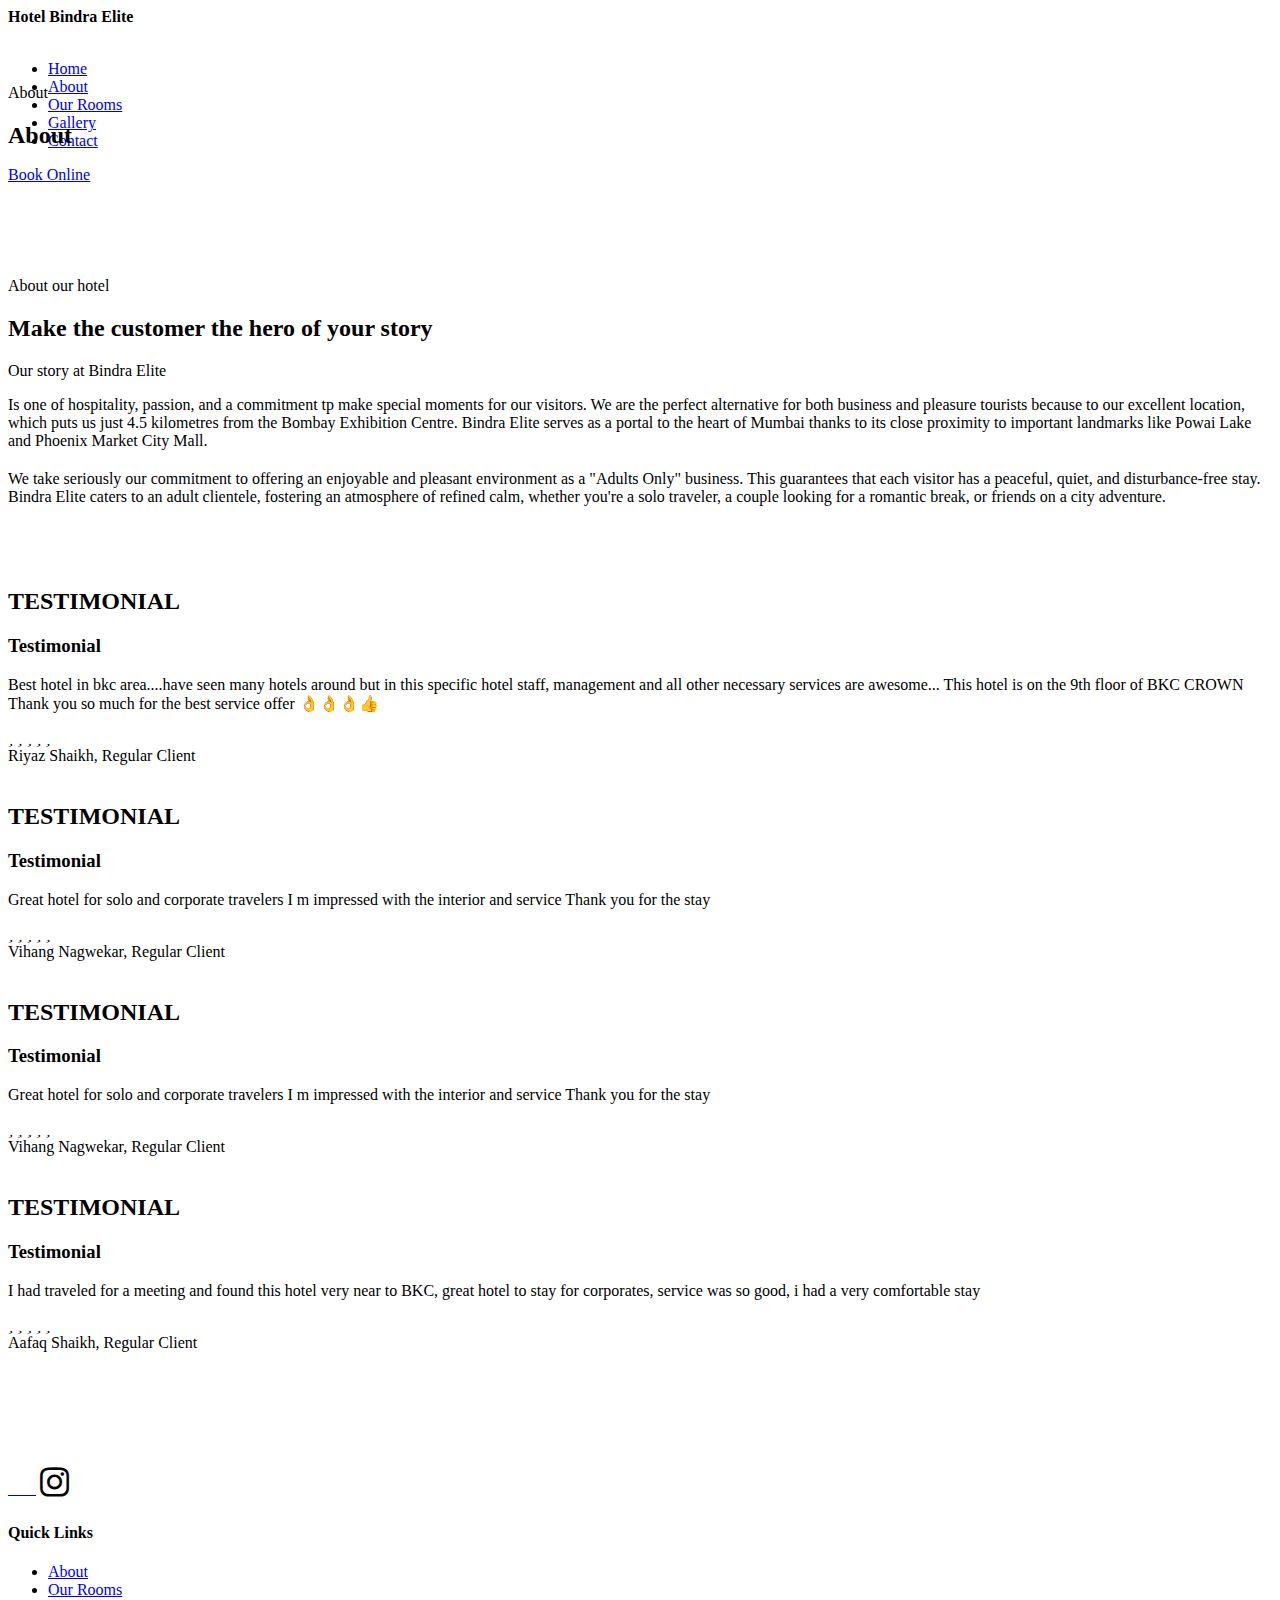
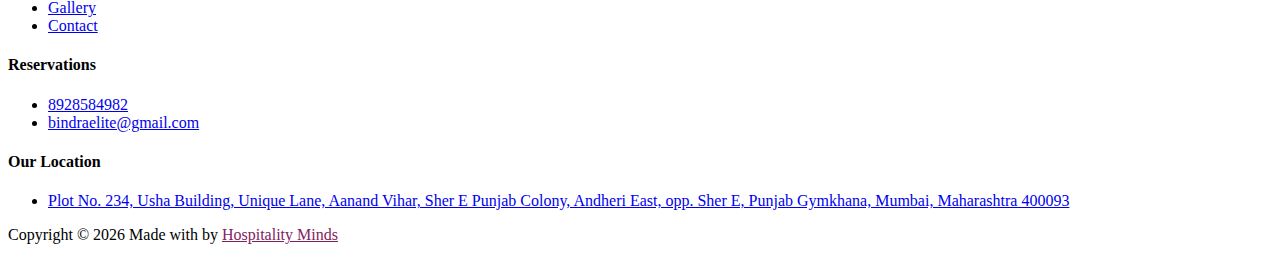
==== about.html @ f09f5f51 "Add files via upload" ====
﻿<!doctype html>
<html class="no-js" lang="zxx">
<head>
<meta charset="utf-8">
<meta http-equiv="x-ua-compatible" content="ie=edge">
<title>About Us|Hotel Bindra Elite</title>
<meta name="title" content="About Us|Hotel Bindra Elite">
<meta name="description" content="Hotel Bindra Elite is just 1.5km away from the visa consulate. It has a spacious and well-furnished room with best-in-class amenities to upscale comfort for your stay. Reserve a stay at Hotel Bindra Elite among the best hotels in bkc to enjoy the best comfort and luxury.">
<meta name="keywords" content="budget hotel in mumbai,hotels in bkc,hotels near bandra kurla complex,hotels near us consulate mumbai,hotels near us embassy,hotels near bkc us consulate,hotel near bkc,hotel in bandra east,hotels near bkc mumbai,bandra mumbai hotels,hotels near bandra,mumbai hotels to stay,Hotel Bindra Elite,bkc crown,hotels near bandra east,hotel in bkc,best hotel in bkc,hotel in bkc mumbai,hotel near bkc mumbai,hotel near bkc bandra,budget hotel in bandra kurla complex">
<meta name="viewport" content="width=device-width, initial-scale=1">
<link rel="manifest" href="site.webmanifest">
<link rel="canonical" href="http://HotelBindraElite.com/">
<!--<link rel="shortcut icon" type="image/x-icon" href="assets/img/favicon.ico">-->

<link rel="apple-touch-icon" sizes="180x180" href="/favicon_package_v0.16 (2)/apple-touch-icon.png">
<link rel="icon" type="image/png" sizes="32x32" href="/favicon_package_v0.16 (2)/favicon-32x32.png">
<link rel="icon" type="image/png" sizes="16x16" href="/favicon_package_v0.16 (2)/favicon-16x16.png">
<link rel="manifest" href="/site.webmanifest">
<link rel="mask-icon" href="/safari-pinned-tab.svg" color="#5bbad5">
<meta name="msapplication-TileColor" content="#da532c">
<meta name="theme-color" content="#ffffff">


<link rel="stylesheet" href="assets/css/theme2.css">
<link rel="stylesheet" href="assets/css/style.css">
</head>
<body>

<div id="preloader-active">
<div class="preloader d-flex align-items-center justify-content-center">
<div class="preloader-inner position-relative">
<div class="preloader-circle"></div>
<div class="preloader-img pere-text">
<strong>Hotel Bindra Elite
</strong></div>
</div>
</div>
</div>

<header>

  <div class="header-area header-sticky">
    <div class="main-header ">
    <div class="container">
    <div class="row align-items-center">
    
    <div class="col-xl-2 col-lg-2">
    <div class="logo">
      <a href="index.html"><img src="image/Logo.jpg" alt="" style="width: 100px;"></a>
    </div>
    </div>
    <div class="col-xl-8 col-lg-8">
    
    <div class="main-menu f-right d-none d-lg-block">
    <nav>
    <ul id="navigation">
    <li><a href="index.html">Home</a></li>
    <li><a href="about.html">About</a></li>
    <!-- <li><a href="services.html">Service</a></li> -->
    <!-- <li><a href="blog.html">Blog</a>
    <ul class="submenu">
    <li><a href="blog.html">Blog</a></li>
    <li><a href="single-blog.html">Blog Details</a></li>
    </ul>
    </li> -->
    <li><a href="rooms.html">Our Rooms</a>
    <!--<ul class="submenu">
    <li><a href="DeluxeDouble.html">Deluxe Double</a></li>
    <li><a href="DeluxeTwin.html">Deluxe Twin</a></li>
    <li><a href="DeluxeQuadruple.html">Deluxe Quadruple</a></li>
    <li><a href="Deluxe-triple.html">Deluxe triple</a></li>
    
    </ul>-->
    </li>
    <li><a href="Gallery.html">Gallery</a></li>
    <li><a href="contact.html">Contact</a></li>
    </ul>
    </nav>
    </div>
    </div>
    <div class="col-xl-2 col-lg-2">
    
    <div class="header-btn">
    <a href="contact.html" class="btn btn1 d-none d-lg-block ">Book Online</a>
    </div>
    </div>
    
    
    <div class="mobile_menu d-block d-lg-none" style="margin-top: -100px; margin-left:auto; padding-right:20px;">

    </div>
   
    </div>
    </div>
    </div>
    </div>
    

</header>
<main>

<div class="slider-area">
<div class="single-slider hero-overly slider-height2 d-flex align-items-center" data-background="image/IMG_1.jpg">
<div class="container">
<div class="row ">
<div class="col-md-11 offset-xl-1 offset-lg-1 offset-md-1">
<div class="hero-caption">
<span>About</span>
<h2>About</h2>
</div>
</div>
</div>
</div>
</div>
</div>


<section class="make-customer-area customar-padding fix " style="padding-top: 90px;">
<div class="container-fluid p-2">
<div class="row">
<div class="col-xl-5 col-lg-6">
<div class="customer-img mb-120">
<img src="image/assets/IMG_172.jpg" class="customar-img1" alt="">
<img src="assets/img/customer/xcustomar2.png.pagespeed.ic.Fkq-QeeApA.png" class="customar-img2" alt="">
<!-- <div class="service-experience heartbeat">
 <h3>25 Years of Service<br>Experience</h3>
</div> -->
</div>
</div>
<div class=" col-xl-4 col-lg-4">
<div class="customer-caption">
<span>About our hotel</span>
<h2>Make the customer the hero of your story</h2>
<div class="caption-details">
  <!-- <a href="#" class="btn more-btn1">Learn More <i class="ti-angle-right"></i> </a> -->
</div>

<p class="pera-dtails">Our story at Bindra Elite </p>
<p>Is one of hospitality, passion, and a commitment tp make special moments for our visitors. We are the perfect alternative for both business and pleasure tourists because to our excellent location, which puts us just 4.5 kilometres from the Bombay Exhibition Centre. Bindra Elite serves as a portal to the heart of Mumbai thanks to its close proximity to important landmarks like Powai Lake and Phoenix Market City Mall. </p>

</div>
</div>
</div>
</div>
</section>
<section class="make-customer-area customar-padding fix " style="padding-bottom: 11px;">
  <div class="container-fluid p-0">
  <div class="row">

  <div class=" col-xl-4 col-lg-4">
  <div class="customer-caption">
  <span></span>
  <h2></h2>
  <div class="caption-details">
    <!-- <a href="#" class="btn more-btn1">Learn More <i class="ti-angle-right"></i> </a> -->
  </div>
  
  <p class="pera-dtails"></p>
  <p>We take seriously our commitment to offering an enjoyable and pleasant environment as a "Adults Only" business. This guarantees that each visitor has a peaceful, quiet, and disturbance-free stay. Bindra Elite caters to an adult clientele, fostering an atmosphere of refined calm, whether you're a solo traveler, a couple looking for a romantic break, or friends on a city adventure. </p>
  
  </div>
  </div>
  <div class="col-xl-5 col-lg-6">
    <div class="customer-img mb-120">
    <img src="image/assets/IMG_17.jpg" class="customar-img1" alt="">
    <img src="assets/img/customer/xcustomar2.png.pagespeed.ic.Fkq-QeeApA.png" class="customar-img2" alt="">
    <!-- <div class="service-experience heartbeat">
     <h3>25 Years of Service<br>Experience</h3>
    </div> -->
    </div>
    </div>
  </div>
  </div>
  </section>


<!-- 
<div class="dining-area d-padding">

  <div class="single-dining-area right-img">
    <div class="container">
    <div class="row justify-content-start">
    <div class="col-lg-8 col-md-8">
    <div class="dining-caption text-right">
    <span>Our Pool</span>
    <h3>Swimming Pool</h3>
    <p>Lorem ipsum dolor sit amet, consectetur adipisicing elit, sed do eiusmod<br> tempor incididunt ut labore et dolore magna aliqua. Ut enim ad minim <br>veniam, quis nostrud.</p>
    <a href="#" class="btn border-btn">Learn More <i class="ti-angle-right"></i></a>
    </div>
    </div>
    </div>
    </div>
    </div>

<div class="single-dining-area left-img">
<div class="container">
<div class="row justify-content-end">
<div class="col-lg-8 col-md-8">
<div class="dining-caption">
<span>Our resturent</span>
<h3>Dining & Drinks</h3>
<p>Lorem ipsum dolor sit amet, consectetur adipisicing elit, sed do eiusmod<br> tempor incididunt ut labore et dolore magna aliqua. Ut enim ad minim <br>veniam, quis nostrud.</p>
<a href="#" class="btn border-btn">Learn More <i class="ti-angle-right"></i> </a>
</div>
</div>
</div>
</div>
</div>


</div> -->


<div class="testimonial-area t-padding" style="    padding-top: 0px;
padding-bottom: 19px;">
<div class="container">
<div class="row justify-content-center">
<div class="col-xl-9 col-lg-9 col-md-9">
<div class="h1-testimonial-active">

<div class="single-testimonial pt-65">

<div class="font-back-tittle mb-105">
<div class="archivment-front">
<img src="" alt=""> <H2>TESTIMONIAL</H2>
</div>
<h3 class="archivment-back">Testimonial</h3>
</div>

<div class="testimonial-caption text-center">
<p>Best hotel in bkc area....have seen many hotels around but in this specific hotel staff, management and all other necessary services are awesome...
  This hotel is on the 9th floor of BKC CROWN
  Thank you so much for the best service offer 👌👌👌👍
</p>

<div class="testimonial-ratting">
<i class="fas fa-star"></i>
<i class="fas fa-star"></i>
<i class="fas fa-star"></i>
<i class="fas fa-star"></i>
<i class="fas fa-star"></i>
</div>
<div class="rattiong-caption">
<span>Riyaz Shaikh, <span>Regular Client</span> </span>
</div>
</div>
</div>
<div class="single-testimonial pt-65">

<div class="font-back-tittle mb-105">
<div class="archivment-front">
<img src="" alt=""> <H2>TESTIMONIAL</H2>
</div>
<h3 class="archivment-back">Testimonial</h3>
</div>

<div class="testimonial-caption text-center">
<p>Great hotel for solo and corporate travelers I m impressed with the interior and service
  Thank you for the stay
  
</p>

<div class="testimonial-ratting">
<i class="fas fa-star"></i>
<i class="fas fa-star"></i>
<i class="fas fa-star"></i>
<i class="fas fa-star"></i>
<i class="fas fa-star"></i>
</div>
<div class="rattiong-caption">
<span> Vihang Nagwekar, <span>Regular Client</span> </span>
</div>
</div>
</div>
<div class="single-testimonial pt-65">

<div class="font-back-tittle mb-105">
<div class="archivment-front">
<img src="" alt=""> <H2>TESTIMONIAL</H2>
</div>
<h3 class="archivment-back">Testimonial</h3>
</div>

<div class="testimonial-caption text-center">
<p>Great hotel for solo and corporate travelers I m impressed with the interior and service
  Thank you for the stay
  
</p>

<div class="testimonial-ratting">
<i class="fas fa-star"></i>
<i class="fas fa-star"></i>
<i class="fas fa-star"></i>
<i class="fas fa-star"></i>
<i class="fas fa-star"></i>
</div>
<div class="rattiong-caption">
<span>Vihang Nagwekar, <span>Regular Client</span> </span>
</div>
</div>
</div>

<div class="single-testimonial  pt-65">

<div class="font-back-tittle mb-105">
<div class="archivment-front">
<img src="" alt=""><H2>TESTIMONIAL</H2>
</div>
<h3 class="archivment-back">Testimonial</h3>
</div>

<div class="testimonial-caption text-center">
<p>I had traveled for a meeting and found this hotel very near to BKC, great hotel to stay for corporates, service was so good, i had a very comfortable stay
  
</p>

<div class="testimonial-ratting">
<i class="fas fa-star"></i>
<i class="fas fa-star"></i>
<i class="fas fa-star"></i>
<i class="fas fa-star"></i>
<i class="fas fa-star"></i>
</div>
<div class="rattiong-caption">
<span> Aafaq Shaikh, <span>Regular Client</span> </span>
</div>
</div>
</div>
</div>
</div>
</div>
</div>
</div>
</main>
<div class="gallery-area g-padding fix">
  <div class="container-fluid p-0">
  <div class="row">
  <div class="col-md-12">
    <div class="gallery-active owl-carousel">
      <div class="gallery-img">
      <a href="#"><img src="image/assets/img1.jpg" alt=""></a>
      </div>
      <div class="gallery-img">
      <a href="#"><img src="image/assets/img4.jpg" alt=""></a>
      </div>
      <div class="gallery-img">
      <a href="#"><img src="image/assets/IMG_1696.jpg" alt=""></a>
      </div>
      <div class="gallery-img">
      <a href="#"><img src="image/assets/IMG_1702.jpg" alt=""></a>
      </div>
      </div>
  </div>
  </div>
  </div>
  </div>
  <footer>

    <div class="footer-area black-bg footer-padding">
      <div class="container">
        <div class="row d-flex justify-content-between">
          <div class="col-xl-3 col-lg-3 col-md-4 col-sm-6">
            <div class="single-footer-caption mb-30">
  
              <div class="footer-logo">
                <a href="index.html"><img src="image/Logo.jpg" style="width:120px" alt=""></a>
              </div>
              <div class="footer-social footer-social2">
                <a href="https://www.facebook.com/Hotel-BKC-Crown-105330555595070/?ref=pages_you_manage"><i
                    class="fab fa-facebook-f" style="font-size: 36px;"></i></a>
                <!-- <a href=""><i class="fab fa-twitter"></i></a> -->
                <!-- 
                  
                 -->
                <link rel="stylesheet" href="//maxcdn.bootstrapcdn.com/font-awesome/4.3.0/css/font-awesome.min.css" >
                <a href="https://www.instagram.com/hotelbkccrown/">
                <span class="instagram" style="color: rgb(8, 3, 3);font-size: 34px;" >
                  <span class="fa fa-instagram"></span></span></a>
                
                <!-- <a href="https://www.instagram.com/hotel_rs" target="_blank"><i class="fab fa-instagram"></i> </a> -->
  
                <!-- <a href="#"><i class="fab fa-behance"></i></a> -->
              </div>
             
            </div>
          </div>
          <div class="col-xl-3 col-lg-3 col-md-3 col-sm-5">
            <div class="single-footer-caption mb-30">
              <div class="footer-tittle">
                <h4>Quick Links</h4>
                <ul>
                  <li><a href="about.html">About </a></li>
                  <li><a href="rooms.html">Our Rooms</a></li>
                  <li><a href="Gallery.html">Gallery</a></li>
                  <li><a href="contact.html">Contact</a></li>
                </ul>
              </div>
            </div>
          </div>
          <div class="col-xl-3 col-lg-3 col-md-3 col-sm-3">
            <div class="single-footer-caption mb-30">
              <div class="footer-tittle">
                <h4>Reservations</h4>
                <ul>
                  <li><a href="tel:+91 8928584982"> 8928584982</a></li>
                  <!-- <li><a href="#">Skype: Marianabooking</a></li> -->
                  <li><a href="mailto:bindraelite@gmail.com"><span class="__cf_email__"
                        data-cfemail="3547504650474354415c5a5b46755d5a415059475c4350471b565a58">bindraelite@gmail.com</span></a>
                  </li>
                </ul>
              </div>
            </div>
          </div>
          <div class="col-xl-3 col-lg-3 col-md-4  col-sm-5">
            <div class="single-footer-caption mb-30">
              <div class="footer-tittle">
                <h4>Our Location</h4>
                <ul>
                  <li><a href="https://maps.app.goo.gl/k3DSK8wAYxHquNsM8">Plot No. 234, Usha Building, Unique Lane, Aanand Vihar, Sher E Punjab Colony, Andheri East, opp. Sher E, Punjab Gymkhana, Mumbai, Maharashtra 400093</a></li>
                  <!-- <li><a href="#">Suite 721 New York NY 10016</a></li> -->
                </ul>
              </div>
            </div>
          </div>
        </div>
        <div>
          <div>
            <div class="footer-pera">
              <p>
                Copyright &copy;
                <script>document.write(new Date().getFullYear());</script> Made
                with <i class="ti-heart" aria-hidden="true"></i> by <a href="https://hospitalityminds.com/"
                  target="_blank" style="color: #832161;">Hospitality Minds</a>
              </p>
            </div>
          </div>
        </div>
      </div>
    </div>
    
  </footer>

<script data-cfasync="false" src="../../cdn-cgi/scripts/5c5dd728/cloudflare-static/email-decode.min.js"></script><script src="assets/js/vendor/modernizr-3.5.0.min.js"></script>

<script src="assets/js/vendor/jquery-1.12.4.min.js"></script>
<script src="assets/js/popper.min.js%20bootstrap.min.js%20jquery.slicknav.min.js.pagespeed.jc.grD9OiCQcS.js"></script><script>eval(mod_pagespeed_QTIlIxDN4o);</script>
<script>eval(mod_pagespeed_iXnXDEAqan);</script>

<script>eval(mod_pagespeed_7whRwN8Ih2);</script>

<script src="assets/js/owl.carousel.min.js%20slick.min.js.pagespeed.jc.ENyPmj9XhF.js"></script><script>eval(mod_pagespeed_gBemRL49og);</script>
<script>eval(mod_pagespeed__O5h6OyshL);</script>

<script src="assets/js/gijgo.min.js"></script>

<script src="assets/js/wow.min.js%20animated.headline.js%20jquery.magnific-popup.js%20jquery.scrollUp.min.js%20jquery.nice-select.min.js%20jquery.sticky.js%20contact.js.pagespeed.jc.MERCckdJ4v.js"></script><script>eval(mod_pagespeed_UFTUmCGtOu);</script>
<script>eval(mod_pagespeed_h_pdKrTTeE);</script>
<script>eval(mod_pagespeed_EbTBe64h6p);</script>

<script>eval(mod_pagespeed_EPDeJPXkun);</script>
<script>eval(mod_pagespeed_$kRwUEK21w);</script>
<script>eval(mod_pagespeed_r8nepCXJzp);</script>

<script>eval(mod_pagespeed_P6GKuKYIVL);</script>
<script src="assets/js/jquery.form.js%20jquery.validate.min.js%20mail-script.js%20jquery.ajaxchimp.min.js%20plugins.js%20main.js.pagespeed.jc.Xebt6vips8.js"></script><script>eval(mod_pagespeed_KtSaCxrCeD);</script>
<script>eval(mod_pagespeed_OsZzQ5zT4d);</script>
<script>eval(mod_pagespeed_D6RUyvSgzS);</script>
<script>eval(mod_pagespeed_lSFivGvfne);</script>

<script>eval(mod_pagespeed_KftslKSQKa);</script>
<script>eval(mod_pagespeed_CG2AfZKSnf);</script>

</body>
</html>
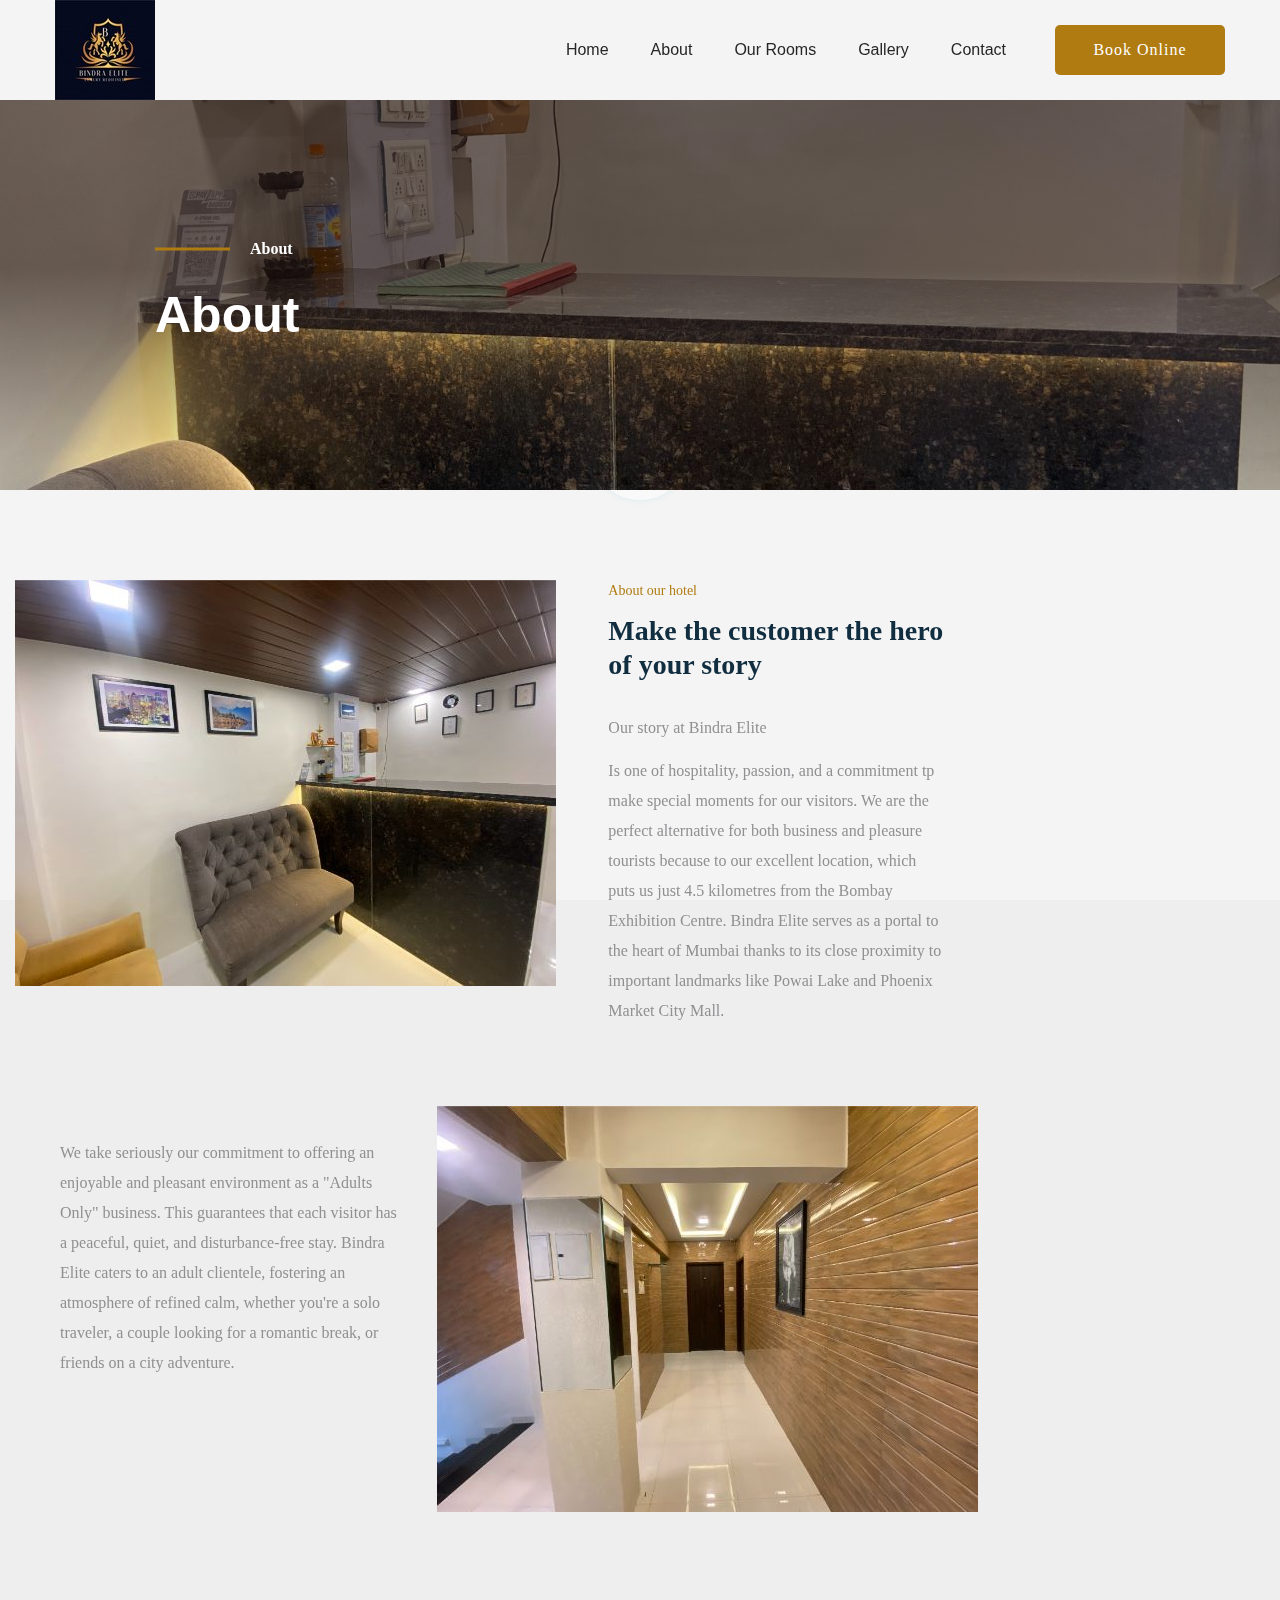
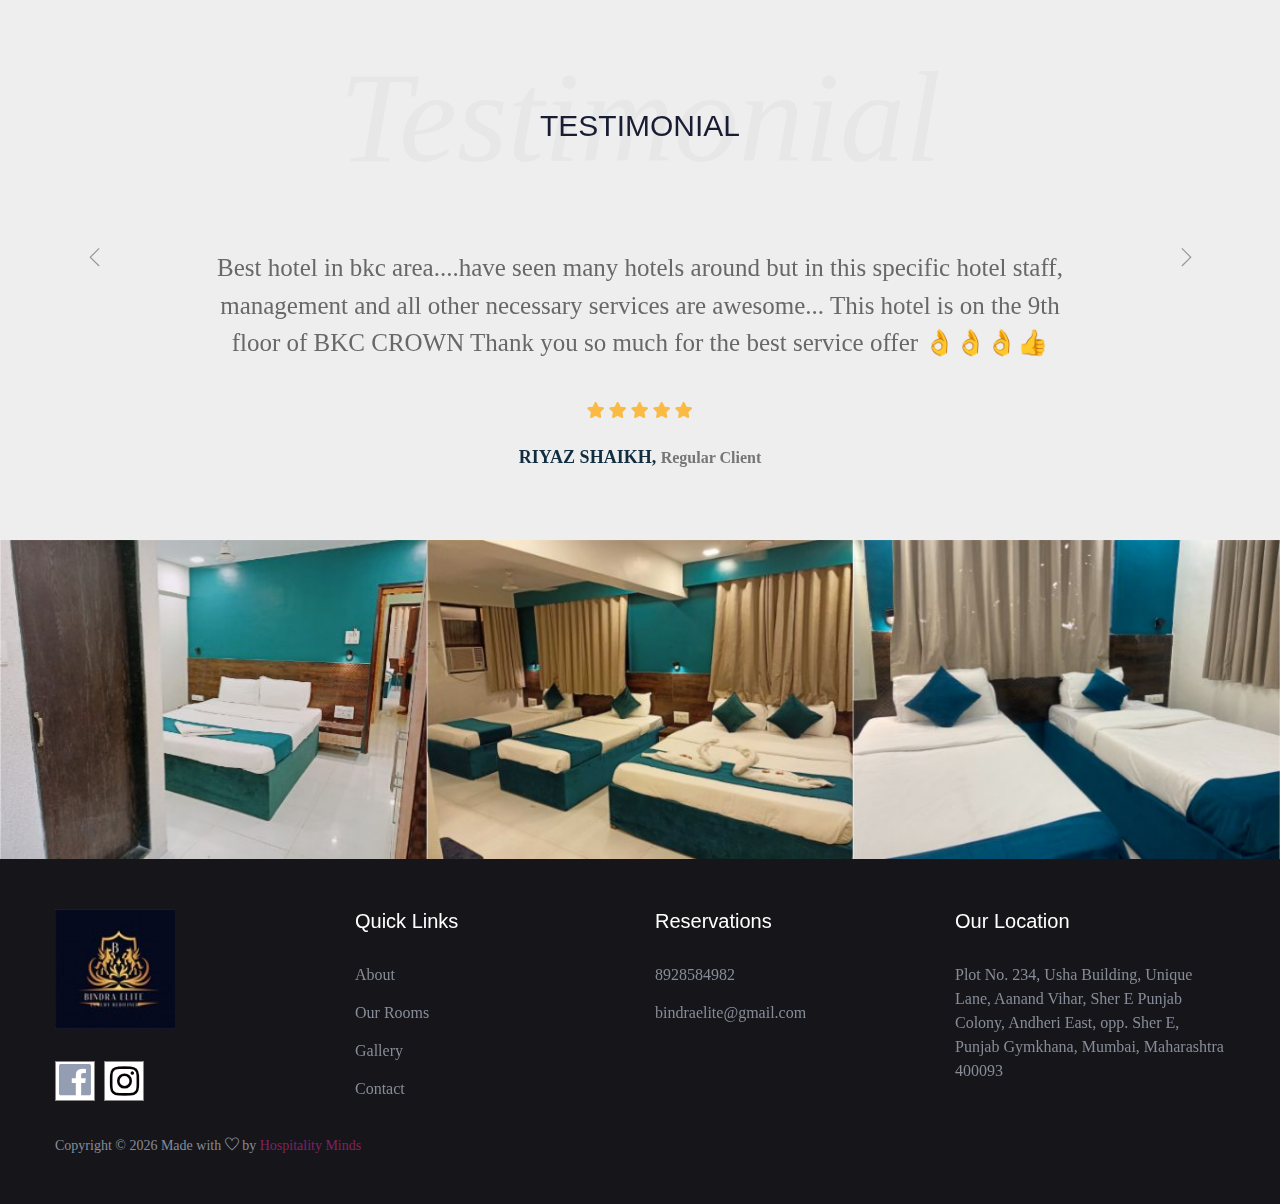
==== commit 062601fd: "Add files via upload" ====
--- a/about.html
+++ b/about.html
@@ -366,14 +366,14 @@
                 <a href="index.html"><img src="image/Logo.jpg" style="width:120px" alt=""></a>
               </div>
               <div class="footer-social footer-social2">
-                <a href="https://www.facebook.com/Hotel-BKC-Crown-105330555595070/?ref=pages_you_manage"><i
+                <a href=""><i
                     class="fab fa-facebook-f" style="font-size: 36px;"></i></a>
                 <!-- <a href=""><i class="fab fa-twitter"></i></a> -->
                 <!-- 
                   
                  -->
                 <link rel="stylesheet" href="//maxcdn.bootstrapcdn.com/font-awesome/4.3.0/css/font-awesome.min.css" >
-                <a href="https://www.instagram.com/hotelbkccrown/">
+                <a href="">
                 <span class="instagram" style="color: rgb(8, 3, 3);font-size: 34px;" >
                   <span class="fa fa-instagram"></span></span></a>
                 
@@ -439,7 +439,7 @@
     </div>
     
   </footer>
-
+  
 <script data-cfasync="false" src="../../cdn-cgi/scripts/5c5dd728/cloudflare-static/email-decode.min.js"></script><script src="assets/js/vendor/modernizr-3.5.0.min.js"></script>
 
 <script src="assets/js/vendor/jquery-1.12.4.min.js"></script>
--- a/assets/css/theme2.css
+++ b/assets/css/theme2.css
@@ -0,0 +1 @@
+@font-face{font-family:'gijgo-material';src:url(../fonts/gijgo-material.eot);src:url(../fonts/gijgo-material.eot) format('embedded-opentype') , url(../fonts/gijgo-material.ttf) format('truetype') , url(../fonts/gijgo-material.woff) format('woff') , url(../fonts/gijgo-material.svg) format('svg');font-weight:normal;font-style:normal}@font-face{font-family:Font\ Awesome\ 5\ Brands;font-style:normal;font-weight:400;src:url(../fonts/fa-brands-400.eot);src:url(../fonts/fa-brands-400-1.eot) format("embedded-opentype") , url(../fonts/fa-brands-400.woff2) format("woff2") , url(../fonts/fa-brands-400.woff) format("woff") , url(../fonts/fa-brands-400.ttf) format("truetype") , url(../fonts/fa-brands-400.svg) format("svg")}@font-face{font-family:Font\ Awesome\ 5\ Free;font-style:normal;font-weight:400;src:url(../fonts/fa-regular-400.eot);src:url(../fonts/fa-regular-400-1.eot) format("embedded-opentype") , url(../fonts/fa-regular-400.woff2) format("woff2") , url(../fonts/fa-regular-400.woff) format("woff") , url(../fonts/fa-regular-400.ttf) format("truetype") , url(../fonts/fa-regular-400.svg) format("svg")}@font-face{font-family:Font\ Awesome\ 5\ Free;font-style:normal;font-weight:900;src:url(../fonts/fa-solid-900.eot);src:url(../fonts/fa-solid-900-1.eot) format("embedded-opentype") , url(../fonts/fa-solid-900.woff2) format("woff2") , url(../fonts/fa-solid-900.woff) format("woff") , url(../fonts/fa-solid-900.ttf) format("truetype") , url(../fonts/fa-solid-900.svg) format("svg")}@font-face{font-family:'themify';src:url(../fonts/themify.eot);src:url(../fonts/themify-1.eot) format('embedded-opentype') , url(../fonts/themify.woff) format('woff') , url(../fonts/themify.ttf) format('truetype') , url(../fonts/themify.svg) format('svg');font-weight:normal;font-style:normal}@font-face{font-family:'themify';src:url(../fonts/themify.eot);src:url(../fonts/themify-1.eot) format('embedded-opentype') , url(../fonts/themify.woff) format('woff') , url(../fonts/themify.ttf) format('truetype') , url(../fonts/themify.svg) format('svg');font-weight:normal;font-style:normal}:root{--blue:#007bff;--indigo:#6610f2;--purple:#6f42c1;--pink:#e83e8c;--red:#dc3545;--orange:#fd7e14;--yellow:#b07c11;--green:#28a745;--teal:#20c997;--cyan:#17a2b8;--white:#fff;--gray:#6c757d;--gray-dark:#343a40;--primary:#007bff;--secondary:#6c757d;--success:#28a745;--info:#17a2b8;--warning:#b07c11;--danger:#dc3545;--light:#f8f9fa;--dark:#343a40;--breakpoint-xs:0;--breakpoint-sm:576px;--breakpoint-md:768px;--breakpoint-lg:992px;--breakpoint-xl:1200px;--font-family-sans-serif:-apple-system , BlinkMacSystemFont , "Segoe UI" , Roboto , "Helvetica Neue" , Arial , sans-serif , "Apple Color Emoji" , "Segoe UI Emoji" , "Segoe UI Symbol" , "Noto Color Emoji";--font-family-monospace:SFMono-Regular , Menlo , Monaco , Consolas , "Liberation Mono" , "Courier New" , monospace}*,::after,::before{box-sizing:border-box}html{font-family:sans-serif;line-height:1.15;-webkit-text-size-adjust:100%;-ms-text-size-adjust:100%;-ms-overflow-style:scrollbar;-webkit-tap-highlight-color:transparent}@-ms-viewport{width:device-width}article,aside,figcaption,figure,footer,header,main,nav,section{display:block}body{margin:0;font-family:-apple-system,BlinkMacSystemFont,"Segoe UI",Roboto,"Helvetica Neue",Arial,sans-serif,"Apple Color Emoji","Segoe UI Emoji","Segoe UI Symbol","Noto Color Emoji";font-size:1rem;font-weight:400;line-height:1.5;color:#212529;text-align:left;background-color:#fff}[tabindex="-1"]:focus{outline:0!important}h1,h2,h3,h4,h5,h6{margin-top:0;margin-bottom:.5rem}p{margin-top:0;margin-bottom:1rem}address{margin-bottom:1rem;font-style:normal;line-height:inherit}ol,ul{margin-top:0;margin-bottom:1rem}ol ol,ol ul,ul ol,ul ul{margin-bottom:0}dt{font-weight:700}dd{margin-bottom:.5rem;margin-left:0}blockquote{margin:0 0 1rem}b,strong{font-weight:bolder}small{font-size:80%}sub,sup{position:relative;font-size:75%;line-height:0;vertical-align:baseline}sub{bottom:-.25em}sup{top:-.5em}a{color:#007bff;text-decoration:none;background-color:transparent;-webkit-text-decoration-skip:objects}a:hover{color:#0056b3;text-decoration:underline}a:not([href]):not([tabindex]){color:inherit;text-decoration:none}a:not([href]):not([tabindex]):focus,a:not([href]):not([tabindex]):hover{color:inherit;text-decoration:none}a:not([href]):not([tabindex]):focus{outline:0}pre{font-family:SFMono-Regular,Menlo,Monaco,Consolas,"Liberation Mono","Courier New",monospace;font-size:1em}pre{margin-top:0;margin-bottom:1rem;overflow:auto;-ms-overflow-style:scrollbar}figure{margin:0 0 1rem}img{vertical-align:middle;border-style:none}svg{overflow:hidden;vertical-align:middle}table{border-collapse:collapse}caption{padding-top:.75rem;padding-bottom:.75rem;color:#6c757d;text-align:left;caption-side:bottom}th{text-align:inherit}label{display:inline-block;margin-bottom:.5rem}button{border-radius:0}button:focus{outline:1px dotted;outline:5px auto -webkit-focus-ring-color}button,input,select,textarea{margin:0;font-family:inherit;font-size:inherit;line-height:inherit}button,input{overflow:visible}button,select{text-transform:none}[type="reset"],[type="submit"],button,html [type="button"]{-webkit-appearance:button}[type="button"]::-moz-focus-inner,[type="reset"]::-moz-focus-inner,[type="submit"]::-moz-focus-inner,button::-moz-focus-inner{padding:0;border-style:none}input[type="checkbox"],input[type="radio"]{box-sizing:border-box;padding:0}input[type="date"],input[type="datetime-local"],input[type="month"],input[type="time"]{-webkit-appearance:listbox}textarea{overflow:auto;resize:vertical}fieldset{min-width:0;padding:0;margin:0;border:0}progress{vertical-align:baseline}[type="number"]::-webkit-inner-spin-button,[type="number"]::-webkit-outer-spin-button{height:auto}[type="search"]{outline-offset:-2px;-webkit-appearance:none}[type="search"]::-webkit-search-cancel-button,[type="search"]::-webkit-search-decoration{-webkit-appearance:none}output{display:inline-block}template{display:none}[hidden]{display:none!important}.h1,.h2,.h3,.h4,.h5,.h6,h1,h2,h3,h4,h5,h6{margin-bottom:.5rem;font-family:inherit;font-weight:500;line-height:1.2;color:inherit}.h1,h1{font-size:2.5rem}.h2,h2{font-size:2rem}.h3,h3{font-size:1.75rem}.h4,h4{font-size:1.5rem}.h5,h5{font-size:1.25rem}.h6,h6{font-size:1rem}.small,small{font-size:80%;font-weight:400}.blockquote{margin-bottom:1rem;font-size:1.25rem}.img-fluid{max-width:100%;height:auto}.figure{display:inline-block}pre{display:block;font-size:87.5%;color:#212529}.container{width:100%;padding-right:15px;padding-left:15px;margin-right:auto;margin-left:auto}@media (min-width:576px){.container{max-width:540px}}@media (min-width:768px){.container{max-width:720px}}@media (min-width:992px){.container{max-width:960px}}@media (min-width:1200px){.container{max-width:1200px}}.container-fluid{width:100%;padding-right:15px;padding-left:15px;margin-right:auto;margin-left:auto}.row{display:-ms-flexbox;display:flex;-ms-flex-wrap:wrap;flex-wrap:wrap;margin-right:-15px;margin-left:-15px}.col-12,.col-lg-12,.col-lg-2,.col-lg-3,.col-lg-4,.col-lg-6,.col-lg-8,.col-lg-9,.col-md-11,.col-md-12,.col-md-3,.col-md-4,.col-md-6,.col-md-8,.col-md-9,.col-sm-3,.col-sm-4,.col-sm-5,.col-sm-6,.col-xl-2,.col-xl-3,.col-xl-4,.col-xl-5,.col-xl-8,.col-xl-9{position:relative;width:100%;min-height:1px;padding-right:15px;padding-left:15px}.col-12{-ms-flex:0 0 100%;flex:0 0 100%;max-width:100%}@media (min-width:576px){.col-sm-3{-ms-flex:0 0 25%;flex:0 0 25%;max-width:25%}.col-sm-4{-ms-flex:0 0 33.333333%;flex:0 0 33.333333%;max-width:33.333333%}.col-sm-5{-ms-flex:0 0 41.666667%;flex:0 0 41.666667%;max-width:41.666667%}.col-sm-6{-ms-flex:0 0 50%;flex:0 0 50%;max-width:50%}}@media (min-width:768px){.col-md-3{-ms-flex:0 0 25%;flex:0 0 25%;max-width:25%}.col-md-4{-ms-flex:0 0 33.333333%;flex:0 0 33.333333%;max-width:33.333333%}.col-md-6{-ms-flex:0 0 50%;flex:0 0 50%;max-width:50%}.col-md-8{-ms-flex:0 0 66.666667%;flex:0 0 66.666667%;max-width:66.666667%}.col-md-9{-ms-flex:0 0 75%;flex:0 0 75%;max-width:75%}.col-md-11{-ms-flex:0 0 91.666667%;flex:0 0 91.666667%;max-width:91.666667%}.col-md-12{-ms-flex:0 0 100%;flex:0 0 100%;max-width:100%}.offset-md-1{margin-left:8.333333%}}@media (min-width:992px){.col-lg-2{-ms-flex:0 0 16.666667%;flex:0 0 16.666667%;max-width:16.666667%}.col-lg-3{-ms-flex:0 0 25%;flex:0 0 25%;max-width:25%}.col-lg-4{-ms-flex:0 0 33.333333%;flex:0 0 33.333333%;max-width:33.333333%}.col-lg-6{-ms-flex:0 0 50%;flex:0 0 50%;max-width:50%}.col-lg-8{-ms-flex:0 0 66.666667%;flex:0 0 66.666667%;max-width:66.666667%}.col-lg-9{-ms-flex:0 0 75%;flex:0 0 75%;max-width:75%}.col-lg-12{-ms-flex:0 0 100%;flex:0 0 100%;max-width:100%}.offset-lg-1{margin-left:8.333333%}}@media (min-width:1200px){.col-xl-2{-ms-flex:0 0 16.666667%;flex:0 0 16.666667%;max-width:16.666667%}.col-xl-3{-ms-flex:0 0 25%;flex:0 0 25%;max-width:25%}.col-xl-4{-ms-flex:0 0 33.333333%;flex:0 0 33.333333%;max-width:33.333333%}.col-xl-5{-ms-flex:0 0 41.666667%;flex:0 0 41.666667%;max-width:41.666667%}.col-xl-8{-ms-flex:0 0 66.666667%;flex:0 0 66.666667%;max-width:66.666667%}.col-xl-9{-ms-flex:0 0 75%;flex:0 0 75%;max-width:75%}.offset-xl-1{margin-left:8.333333%}}.table{width:100%;margin-bottom:1rem;background-color:transparent}.table td,.table th{padding:.75rem;vertical-align:top;border-top:1px solid #dee2e6}.table thead th{vertical-align:bottom;border-bottom:2px solid #dee2e6}.table tbody+tbody{border-top:2px solid #dee2e6}.table .table{background-color:#fff}.table-bordered{border:1px solid #dee2e6}.table-bordered td,.table-bordered th{border:1px solid #dee2e6}.table-bordered thead td,.table-bordered thead th{border-bottom-width:2px}.table-hover tbody tr:hover{background-color:rgba(0,0,0,.075)}.form-control{display:block;width:100%;height:calc(2.25rem + 2px);padding:.375rem .75rem;font-size:1rem;line-height:1.5;color:#495057;background-color:#fff;background-clip:padding-box;border:1px solid #ced4da;border-radius:.25rem;transition:border-color .15s ease-in-out , box-shadow .15s ease-in-out}@media screen and (prefers-reduced-motion:reduce){.form-control{transition:none}}.form-control::-ms-expand{background-color:transparent;border:0}.form-control:focus{color:#495057;background-color:#fff;border-color:#80bdff;outline:0;box-shadow:0 0 0 .2rem rgba(0,123,255,.25)}.form-control::-webkit-input-placeholder{color:#6c757d;opacity:1}.form-control::-moz-placeholder{color:#6c757d;opacity:1}.form-control:-ms-input-placeholder{color:#6c757d;opacity:1}.form-control::-ms-input-placeholder{color:#6c757d;opacity:1}.form-control::placeholder{color:#6c757d;opacity:1}.form-control:disabled{background-color:#e9ecef;opacity:1}select.form-control:focus::-ms-value{color:#495057;background-color:#fff}.form-control-sm{height:calc(1.8125rem + 2px);padding:.25rem .5rem;font-size:.875rem;line-height:1.5;border-radius:.2rem}.form-control-lg{height:calc(2.875rem + 2px);padding:.5rem 1rem;font-size:1.25rem;line-height:1.5;border-radius:.3rem}select.form-control[multiple],select.form-control[size]{height:auto}textarea.form-control{height:auto}.form-group{margin-bottom:1rem}.btn{display:inline-block;font-weight:400;text-align:center;white-space:nowrap;vertical-align:middle;-webkit-user-select:none;-moz-user-select:none;-ms-user-select:none;user-select:none;border:1px solid transparent;padding:.375rem .75rem;font-size:1rem;line-height:1.5;border-radius:.25rem;transition:color .15s ease-in-out , background-color .15s ease-in-out , border-color .15s ease-in-out , box-shadow .15s ease-in-out}@media screen and (prefers-reduced-motion:reduce){.btn{transition:none}}.btn:focus,.btn:hover{text-decoration:none}.btn.focus,.btn:focus{outline:0;box-shadow:0 0 0 .2rem rgba(0,123,255,.25)}.btn.disabled,.btn:disabled{opacity:.65}.btn:not(:disabled):not(.disabled){cursor:pointer}a.btn.disabled,fieldset:disabled a.btn{pointer-events:none}.btn-outline-secondary{color:#6c757d;background-color:transparent;background-image:none;border-color:#6c757d}.btn-outline-secondary:hover{color:#fff;background-color:#6c757d;border-color:#6c757d}.btn-outline-secondary.focus,.btn-outline-secondary:focus{box-shadow:0 0 0 .2rem rgba(108,117,125,.5)}.btn-outline-secondary.disabled,.btn-outline-secondary:disabled{color:#6c757d;background-color:transparent}.btn-outline-secondary:not(:disabled):not(.disabled).active,.btn-outline-secondary:not(:disabled):not(.disabled):active,.show>.btn-outline-secondary.dropdown-toggle{color:#fff;background-color:#6c757d;border-color:#6c757d}.btn-outline-secondary:not(:disabled):not(.disabled).active:focus,.btn-outline-secondary:not(:disabled):not(.disabled):active:focus,.show>.btn-outline-secondary.dropdown-toggle:focus{box-shadow:0 0 0 .2rem rgba(108,117,125,.5)}.btn-sm{padding:.25rem .5rem;font-size:.875rem;line-height:1.5;border-radius:.2rem}.fade{transition:opacity .15s linear}@media screen and (prefers-reduced-motion:reduce){.fade{transition:none}}.fade:not(.show){opacity:0}.collapse:not(.show){display:none}.collapsing{position:relative;height:0;overflow:hidden;transition:height .35s ease}@media screen and (prefers-reduced-motion:reduce){.collapsing{transition:none}}.dropdown,.dropleft,.dropright,.dropup{position:relative}.dropdown-toggle::after{display:inline-block;width:0;height:0;margin-left:.255em;vertical-align:.255em;content:"";border-top:.3em solid;border-right:.3em solid transparent;border-bottom:0;border-left:.3em solid transparent}.dropdown-toggle:empty::after{margin-left:0}.dropdown-menu{position:absolute;top:100%;left:0;z-index:1000;display:none;float:left;min-width:10rem;padding:.5rem 0;margin:.125rem 0 0;font-size:1rem;color:#212529;text-align:left;list-style:none;background-color:#fff;background-clip:padding-box;border:1px solid rgba(0,0,0,.15);border-radius:.25rem}.dropdown-menu-right{right:0;left:auto}.dropup .dropdown-menu{top:auto;bottom:100%;margin-top:0;margin-bottom:.125rem}.dropup .dropdown-toggle::after{display:inline-block;width:0;height:0;margin-left:.255em;vertical-align:.255em;content:"";border-top:0;border-right:.3em solid transparent;border-bottom:.3em solid;border-left:.3em solid transparent}.dropup .dropdown-toggle:empty::after{margin-left:0}.dropright .dropdown-menu{top:0;right:auto;left:100%;margin-top:0;margin-left:.125rem}.dropright .dropdown-toggle::after{display:inline-block;width:0;height:0;margin-left:.255em;vertical-align:.255em;content:"";border-top:.3em solid transparent;border-right:0;border-bottom:.3em solid transparent;border-left:.3em solid}.dropright .dropdown-toggle:empty::after{margin-left:0}.dropright .dropdown-toggle::after{vertical-align:0}.dropleft .dropdown-menu{top:0;right:100%;left:auto;margin-top:0;margin-right:.125rem}.dropleft .dropdown-toggle::after{display:inline-block;width:0;height:0;margin-left:.255em;vertical-align:.255em;content:""}.dropleft .dropdown-toggle::after{display:none}.dropleft .dropdown-toggle::before{display:inline-block;width:0;height:0;margin-right:.255em;vertical-align:.255em;content:"";border-top:.3em solid transparent;border-right:.3em solid;border-bottom:.3em solid transparent}.dropleft .dropdown-toggle:empty::after{margin-left:0}.dropleft .dropdown-toggle::before{vertical-align:0}.dropdown-menu[x-placement^="bottom"],.dropdown-menu[x-placement^="left"],.dropdown-menu[x-placement^="right"],.dropdown-menu[x-placement^="top"]{right:auto;bottom:auto}.dropdown-item{display:block;width:100%;padding:.25rem 1.5rem;clear:both;font-weight:400;color:#212529;text-align:inherit;white-space:nowrap;background-color:transparent;border:0}.dropdown-item:focus,.dropdown-item:hover{color:#16181b;text-decoration:none;background-color:#f8f9fa}.dropdown-item.active,.dropdown-item:active{color:#fff;text-decoration:none;background-color:#007bff}.dropdown-item.disabled,.dropdown-item:disabled{color:#6c757d;background-color:transparent}.dropdown-menu.show{display:block}.btn-group{position:relative;display:-ms-inline-flexbox;display:inline-flex;vertical-align:middle}.btn-group>.btn{position:relative;-ms-flex:0 1 auto;flex:0 1 auto}.btn-group>.btn:hover{z-index:1}.btn-group>.btn.active,.btn-group>.btn:active,.btn-group>.btn:focus{z-index:1}.btn-group .btn+.btn,.btn-group .btn+.btn-group,.btn-group .btn-group+.btn,.btn-group .btn-group+.btn-group{margin-left:-1px}.btn-toolbar{display:-ms-flexbox;display:flex;-ms-flex-wrap:wrap;flex-wrap:wrap;-ms-flex-pack:start;justify-content:flex-start}.btn-toolbar .input-group{width:auto}.btn-group>.btn:first-child{margin-left:0}.btn-group>.btn-group:not(:last-child)>.btn,.btn-group>.btn:not(:last-child):not(.dropdown-toggle){border-top-right-radius:0;border-bottom-right-radius:0}.btn-group>.btn-group:not(:first-child)>.btn,.btn-group>.btn:not(:first-child){border-top-left-radius:0;border-bottom-left-radius:0}.input-group{position:relative;display:-ms-flexbox;display:flex;-ms-flex-wrap:wrap;flex-wrap:wrap;-ms-flex-align:stretch;align-items:stretch;width:100%}.input-group>.form-control{position:relative;-ms-flex:1 1 auto;flex:1 1 auto;width:1%;margin-bottom:0}.input-group>.form-control+.form-control{margin-left:-1px}.input-group>.form-control:focus{z-index:3}.input-group>.form-control:not(:last-child){border-top-right-radius:0;border-bottom-right-radius:0}.input-group>.form-control:not(:first-child){border-top-left-radius:0;border-bottom-left-radius:0}.input-group-append{display:-ms-flexbox;display:flex}.input-group-append .btn{position:relative;z-index:2}.input-group-append .btn+.btn{margin-left:-1px}.input-group-append{margin-left:-1px}.input-group-lg>.form-control,.input-group-lg>.input-group-append>.btn{height:calc(2.875rem + 2px);padding:.5rem 1rem;font-size:1.25rem;line-height:1.5;border-radius:.3rem}.input-group-sm>.form-control,.input-group-sm>.input-group-append>.btn{height:calc(1.8125rem + 2px);padding:.25rem .5rem;font-size:.875rem;line-height:1.5;border-radius:.2rem}.input-group>.input-group-append:last-child>.btn:not(:last-child):not(.dropdown-toggle),.input-group>.input-group-append:not(:last-child)>.btn{border-top-right-radius:0;border-bottom-right-radius:0}.input-group>.input-group-append>.btn{border-top-left-radius:0;border-bottom-left-radius:0}.nav{display:-ms-flexbox;display:flex;-ms-flex-wrap:wrap;flex-wrap:wrap;padding-left:0;margin-bottom:0;list-style:none}.nav-link{display:block;padding:.5rem 1rem}.nav-link:focus,.nav-link:hover{text-decoration:none}.nav-link.disabled{color:#6c757d}.navbar{position:relative;display:-ms-flexbox;display:flex;-ms-flex-wrap:wrap;flex-wrap:wrap;-ms-flex-align:center;align-items:center;-ms-flex-pack:justify;justify-content:space-between;padding:.5rem 1rem}.navbar>.container,.navbar>.container-fluid{display:-ms-flexbox;display:flex;-ms-flex-wrap:wrap;flex-wrap:wrap;-ms-flex-align:center;align-items:center;-ms-flex-pack:justify;justify-content:space-between}.navbar-nav{display:-ms-flexbox;display:flex;-ms-flex-direction:column;flex-direction:column;padding-left:0;margin-bottom:0;list-style:none}.navbar-nav .nav-link{padding-right:0;padding-left:0}.navbar-nav .dropdown-menu{position:static;float:none}.navbar-toggler{padding:.25rem .75rem;font-size:1.25rem;line-height:1;background-color:transparent;border:1px solid transparent;border-radius:.25rem}.navbar-toggler:focus,.navbar-toggler:hover{text-decoration:none}.navbar-toggler:not(:disabled):not(.disabled){cursor:pointer}.card{position:relative;display:-ms-flexbox;display:flex;-ms-flex-direction:column;flex-direction:column;min-width:0;word-wrap:break-word;background-color:#fff;background-clip:border-box;border:1px solid rgba(0,0,0,.125);border-radius:.25rem}.card>.list-group:first-child .list-group-item:first-child{border-top-left-radius:.25rem;border-top-right-radius:.25rem}.card>.list-group:last-child .list-group-item:last-child{border-bottom-right-radius:.25rem;border-bottom-left-radius:.25rem}.card-img{width:100%;border-radius:calc(.25rem - 1px)}.pagination{display:-ms-flexbox;display:flex;padding-left:0;list-style:none;border-radius:.25rem}.page-link{position:relative;display:block;padding:.5rem .75rem;margin-left:-1px;line-height:1.25;color:#007bff;background-color:#fff;border:1px solid #dee2e6}.page-link:hover{z-index:2;color:#0056b3;text-decoration:none;background-color:#e9ecef;border-color:#dee2e6}.page-link:focus{z-index:2;outline:0;box-shadow:0 0 0 .2rem rgba(0,123,255,.25)}.page-link:not(:disabled):not(.disabled){cursor:pointer}.page-item:first-child .page-link{margin-left:0;border-top-left-radius:.25rem;border-bottom-left-radius:.25rem}.page-item:last-child .page-link{border-top-right-radius:.25rem;border-bottom-right-radius:.25rem}.page-item.active .page-link{z-index:1;color:#fff;background-color:#007bff;border-color:#007bff}.page-item.disabled .page-link{color:#6c757d;pointer-events:none;cursor:auto;background-color:#fff;border-color:#dee2e6}.alert{position:relative;padding:.75rem 1.25rem;margin-bottom:1rem;border:1px solid transparent;border-radius:.25rem}@-webkit-keyframes progress-bar-stripes{from{background-position:1rem 0}to{background-position:0 0}}@keyframes progress-bar-stripes{from{background-position:1rem 0}to{background-position:0 0}}.progress{display:-ms-flexbox;display:flex;height:1rem;overflow:hidden;font-size:.75rem;background-color:#e9ecef;border-radius:.25rem}.progress-bar{display:-ms-flexbox;display:flex;-ms-flex-direction:column;flex-direction:column;-ms-flex-pack:center;justify-content:center;color:#fff;text-align:center;white-space:nowrap;background-color:#007bff;transition:width .6s ease}@media screen and (prefers-reduced-motion:reduce){.progress-bar{transition:none}}.media{display:-ms-flexbox;display:flex;-ms-flex-align:start;align-items:flex-start}.media-body{-ms-flex:1;flex:1}.list-group{display:-ms-flexbox;display:flex;-ms-flex-direction:column;flex-direction:column;padding-left:0;margin-bottom:0}.list-group-item{position:relative;display:block;padding:.75rem 1.25rem;margin-bottom:-1px;background-color:#fff;border:1px solid rgba(0,0,0,.125)}.list-group-item:first-child{border-top-left-radius:.25rem;border-top-right-radius:.25rem}.list-group-item:last-child{margin-bottom:0;border-bottom-right-radius:.25rem;border-bottom-left-radius:.25rem}.list-group-item:focus,.list-group-item:hover{z-index:1;text-decoration:none}.list-group-item.disabled,.list-group-item:disabled{color:#6c757d;background-color:#fff}.list-group-item.active{z-index:2;color:#fff;background-color:#007bff;border-color:#007bff}.close{float:right;font-size:1.5rem;font-weight:700;line-height:1;color:#000;text-shadow:0 1px 0 #fff;opacity:.5}.close:not(:disabled):not(.disabled){cursor:pointer}.close:not(:disabled):not(.disabled):focus,.close:not(:disabled):not(.disabled):hover{color:#000;text-decoration:none;opacity:.75}button.close{padding:0;background-color:transparent;border:0;-webkit-appearance:none}.modal-open{overflow:hidden}.modal-open .modal{overflow-x:hidden;overflow-y:auto}.modal{position:fixed;top:0;right:0;bottom:0;left:0;z-index:1050;display:none;overflow:hidden;outline:0}.modal-dialog{position:relative;width:auto;margin:.5rem;pointer-events:none}.modal.fade .modal-dialog{transition:-webkit-transform .3s ease-out;transition:transform .3s ease-out;transition:transform .3s ease-out , -webkit-transform .3s ease-out;-webkit-transform:translate(0,-25%);transform:translate(0,-25%)}@media screen and (prefers-reduced-motion:reduce){.modal.fade .modal-dialog{transition:none}}.modal.show .modal-dialog{-webkit-transform:translate(0,0);transform:translate(0,0)}.modal-content{position:relative;display:-ms-flexbox;display:flex;-ms-flex-direction:column;flex-direction:column;width:100%;pointer-events:auto;background-color:#fff;background-clip:padding-box;border:1px solid rgba(0,0,0,.2);border-radius:.3rem;outline:0}.modal-backdrop{position:fixed;top:0;right:0;bottom:0;left:0;z-index:1040;background-color:#000}.modal-backdrop.fade{opacity:0}.modal-backdrop.show{opacity:.5}.modal-header{display:-ms-flexbox;display:flex;-ms-flex-align:start;align-items:flex-start;-ms-flex-pack:justify;justify-content:space-between;padding:1rem;border-bottom:1px solid #e9ecef;border-top-left-radius:.3rem;border-top-right-radius:.3rem}.modal-header .close{padding:1rem;margin:-1rem -1rem -1rem auto}.modal-title{margin-bottom:0;line-height:1.5}.modal-body{position:relative;-ms-flex:1 1 auto;flex:1 1 auto;padding:1rem}.modal-footer{display:-ms-flexbox;display:flex;-ms-flex-align:center;align-items:center;-ms-flex-pack:end;justify-content:flex-end;padding:1rem;border-top:1px solid #e9ecef}.modal-footer>:not(:first-child){margin-left:.25rem}.modal-footer>:not(:last-child){margin-right:.25rem}.modal-scrollbar-measure{position:absolute;top:-9999px;width:50px;height:50px;overflow:scroll}@media (min-width:576px){.modal-dialog{max-width:500px;margin:1.75rem auto}}.tooltip{position:absolute;z-index:1070;display:block;margin:0;font-family:-apple-system,BlinkMacSystemFont,"Segoe UI",Roboto,"Helvetica Neue",Arial,sans-serif,"Apple Color Emoji","Segoe UI Emoji","Segoe UI Symbol","Noto Color Emoji";font-style:normal;font-weight:400;line-height:1.5;text-align:left;text-align:start;text-decoration:none;text-shadow:none;text-transform:none;letter-spacing:normal;word-break:normal;word-spacing:normal;white-space:normal;line-break:auto;font-size:.875rem;word-wrap:break-word;opacity:0}.tooltip.show{opacity:.9}.tooltip .arrow{position:absolute;display:block;width:.8rem;height:.4rem}.tooltip .arrow::before{position:absolute;content:"";border-color:transparent;border-style:solid}.tooltip-inner{max-width:200px;padding:.25rem .5rem;color:#fff;text-align:center;background-color:#000;border-radius:.25rem}.popover{position:absolute;top:0;left:0;z-index:1060;display:block;max-width:276px;font-family:-apple-system,BlinkMacSystemFont,"Segoe UI",Roboto,"Helvetica Neue",Arial,sans-serif,"Apple Color Emoji","Segoe UI Emoji","Segoe UI Symbol","Noto Color Emoji";font-style:normal;font-weight:400;line-height:1.5;text-align:left;text-align:start;text-decoration:none;text-shadow:none;text-transform:none;letter-spacing:normal;word-break:normal;word-spacing:normal;white-space:normal;line-break:auto;font-size:.875rem;word-wrap:break-word;background-color:#fff;background-clip:padding-box;border:1px solid rgba(0,0,0,.2);border-radius:.3rem}.popover .arrow{position:absolute;display:block;width:1rem;height:.5rem;margin:0 .3rem}.popover .arrow::after,.popover .arrow::before{position:absolute;display:block;content:"";border-color:transparent;border-style:solid}.popover-header{padding:.5rem .75rem;margin-bottom:0;font-size:1rem;color:inherit;background-color:#f7f7f7;border-bottom:1px solid #ebebeb;border-top-left-radius:calc(.3rem - 1px);border-top-right-radius:calc(.3rem - 1px)}.popover-header:empty{display:none}.popover-body{padding:.5rem .75rem;color:#212529}.carousel{position:relative}.carousel-item{position:relative;display:none;-ms-flex-align:center;align-items:center;width:100%;-webkit-backface-visibility:hidden;backface-visibility:hidden;-webkit-perspective:1000px;perspective:1000px}.carousel-item-next,.carousel-item-prev,.carousel-item.active{display:block;transition:-webkit-transform .6s ease;transition:transform .6s ease;transition:transform .6s ease , -webkit-transform .6s ease}@media screen and (prefers-reduced-motion:reduce){.carousel-item-next,.carousel-item-prev,.carousel-item.active{transition:none}}.carousel-item-next,.carousel-item-prev{position:absolute;top:0}.carousel-item-next.carousel-item-left,.carousel-item-prev.carousel-item-right{-webkit-transform:translateX(0);transform:translateX(0)}@supports ((-webkit-transform-style:preserve-3d) or (transform-style:preserve-3d)){.carousel-item-next.carousel-item-left,.carousel-item-prev.carousel-item-right{-webkit-transform:translate3d(0,0,0);transform:translate3d(0,0,0)}}.active.carousel-item-right,.carousel-item-next{-webkit-transform:translateX(100%);transform:translateX(100%)}@supports ((-webkit-transform-style:preserve-3d) or (transform-style:preserve-3d)){.active.carousel-item-right,.carousel-item-next{-webkit-transform:translate3d(100%,0,0);transform:translate3d(100%,0,0)}}.active.carousel-item-left,.carousel-item-prev{-webkit-transform:translateX(-100%);transform:translateX(-100%)}@supports ((-webkit-transform-style:preserve-3d) or (transform-style:preserve-3d)){.active.carousel-item-left,.carousel-item-prev{-webkit-transform:translate3d(-100%,0,0);transform:translate3d(-100%,0,0)}}.carousel-indicators{position:absolute;right:0;bottom:10px;left:0;z-index:15;display:-ms-flexbox;display:flex;-ms-flex-pack:center;justify-content:center;padding-left:0;margin-right:15%;margin-left:15%;list-style:none}.carousel-indicators li{position:relative;-ms-flex:0 1 auto;flex:0 1 auto;width:30px;height:3px;margin-right:3px;margin-left:3px;text-indent:-999px;cursor:pointer;background-color:rgba(255,255,255,.5)}.carousel-indicators li::before{position:absolute;top:-10px;left:0;display:inline-block;width:100%;height:10px;content:""}.carousel-indicators li::after{position:absolute;bottom:-10px;left:0;display:inline-block;width:100%;height:10px;content:""}.carousel-indicators .active{background-color:#fff}.align-middle{vertical-align:middle!important}.border{border:1px solid #dee2e6!important}.border-left-0{border-left:0!important}.rounded-0{border-radius:0!important}.d-none{display:none!important}.d-inline-block{display:inline-block!important}.d-block{display:block!important}.d-flex{display:-ms-flexbox!important;display:flex!important}@media (min-width:576px){.d-sm-block{display:block!important}.d-sm-flex{display:-ms-flexbox!important;display:flex!important}}@media (min-width:992px){.d-lg-none{display:none!important}.d-lg-block{display:block!important}}.flex-row{-ms-flex-direction:row!important;flex-direction:row!important}.flex-wrap{-ms-flex-wrap:wrap!important;flex-wrap:wrap!important}.justify-content-start{-ms-flex-pack:start!important;justify-content:flex-start!important}.justify-content-end{-ms-flex-pack:end!important;justify-content:flex-end!important}.justify-content-center{-ms-flex-pack:center!important;justify-content:center!important}.justify-content-between{-ms-flex-pack:justify!important;justify-content:space-between!important}.align-items-center{-ms-flex-align:center!important;align-items:center!important}.position-static{position:static!important}.position-relative{position:relative!important}.fixed-top{position:fixed;top:0;right:0;left:0;z-index:1030}.fixed-bottom{position:fixed;right:0;bottom:0;left:0;z-index:1030}@supports ((position:-webkit-sticky) or (position:sticky)){.sticky-top{position:-webkit-sticky;position:sticky;top:0;z-index:1020}}.w-100{width:100%!important}.my-2{margin-top:.5rem!important}.my-2{margin-bottom:.5rem!important}.mt-3{margin-top:1rem!important}.mb-3{margin-bottom:1rem!important}.mb-4{margin-bottom:1.5rem!important}.mb-5{margin-bottom:3rem!important}.p-0{padding:0!important}.pb-4{padding-bottom:1.5rem!important}@media (min-width:576px){.my-sm-0{margin-top:0!important}.my-sm-0{margin-bottom:0!important}}@media (min-width:992px){.mb-lg-0{margin-bottom:0!important}}.text-right{text-align:right!important}.text-center{text-align:center!important}.text-uppercase{text-transform:uppercase!important}.text-white{color:#fff!important}.visible{visibility:visible!important}@media print{*,::after,::before{text-shadow:none!important;box-shadow:none!important}a:not(.btn){text-decoration:underline}pre{white-space:pre-wrap!important}blockquote,pre{border:1px solid #adb5bd;page-break-inside:avoid}thead{display:table-header-group}img,tr{page-break-inside:avoid}h2,h3,p{orphans:3;widows:3}h2,h3{page-break-after:avoid}@page{size:a3}body{min-width:992px!important}.container{min-width:992px!important}.navbar{display:none}.table{border-collapse:collapse!important}.table td,.table th{background-color:#fff!important}.table-bordered td,.table-bordered th{border:1px solid #dee2e6!important}}.owl-carousel,.owl-carousel .owl-item{-webkit-tap-highlight-color:transparent;position:relative}.owl-carousel{display:none;width:100%;z-index:1}.owl-carousel .owl-stage{position:relative;-ms-touch-action:pan-Y;-moz-backface-visibility:hidden}.owl-carousel .owl-stage:after{content:".";display:block;clear:both;visibility:hidden;line-height:0;height:0}.owl-carousel .owl-stage-outer{position:relative;overflow:hidden;-webkit-transform:translate3d(0,0,0)}.owl-carousel .owl-item{-webkit-backface-visibility:hidden;-moz-backface-visibility:hidden;-ms-backface-visibility:hidden;-webkit-transform:translate3d(0,0,0);-moz-transform:translate3d(0,0,0);-ms-transform:translate3d(0,0,0)}.owl-carousel .owl-item{min-height:1px;float:left;-webkit-backface-visibility:hidden;-webkit-touch-callout:none}.owl-carousel .owl-item img{display:block;width:100%}.owl-carousel .owl-dots.disabled,.owl-carousel .owl-nav.disabled{display:none}.no-js .owl-carousel,.owl-carousel.owl-loaded{display:block}.owl-carousel .owl-dot,.owl-carousel .owl-nav .owl-next,.owl-carousel .owl-nav .owl-prev{cursor:pointer;cursor:hand;-webkit-user-select:none;-khtml-user-select:none;-moz-user-select:none;-ms-user-select:none;user-select:none}.owl-carousel.owl-loading{opacity:0;display:block}.owl-carousel.owl-hidden{opacity:0}.owl-carousel.owl-refresh .owl-item{visibility:hidden}.owl-carousel.owl-drag .owl-item{-webkit-user-select:none;-moz-user-select:none;-ms-user-select:none;user-select:none}.owl-carousel.owl-grab{cursor:move;cursor:grab}.owl-carousel.owl-rtl{direction:rtl}.owl-carousel.owl-rtl .owl-item{float:right}.owl-carousel .animated{animation-duration:1s;animation-fill-mode:both}.owl-carousel .owl-animated-in{z-index:0}.owl-carousel .owl-animated-out{z-index:1}.owl-carousel .fadeOut{animation-name:fadeOut}@keyframes fadeOut{0%{opacity:1}100%{opacity:0}}.owl-height{transition:height .5s ease-in-out}.owl-carousel .owl-item .owl-lazy{opacity:0;transition:opacity .4s ease}.owl-carousel .owl-item img.owl-lazy{transform-style:preserve-3d}.owl-carousel .owl-video-wrapper{position:relative;height:100%;background:#000}.owl-carousel .owl-video-play-icon{position:absolute;height:80px;width:80px;left:50%;top:50%;margin-left:-40px;margin-top:-40px;background:url(owl.video.play.png) no-repeat;cursor:pointer;z-index:1;-webkit-backface-visibility:hidden;transition:transform .1s ease}.owl-carousel .owl-video-play-icon:hover{-ms-transform:scale(1.3,1.3);transform:scale(1.3,1.3)}.owl-carousel .owl-video-playing .owl-video-play-icon,.owl-carousel .owl-video-playing .owl-video-tn{display:none}.owl-carousel .owl-video-tn{opacity:0;height:100%;background-position:center center;background-repeat:no-repeat;background-size:contain;transition:opacity .4s ease}.owl-carousel .owl-video-frame{position:relative;z-index:1;height:100%;width:100%}.gj-unselectable{-webkit-touch-callout:none;-webkit-user-select:none;-khtml-user-select:none;-moz-user-select:none;-ms-user-select:none;user-select:none}.gj-margin-left-10{margin-left:10px}.gj-width-full{width:100%}.gj-cursor-pointer{cursor:pointer}.gj-text-align-center{text-align:center}.gj-hidden{display:none}.gj-button-md{background:0 0;border:none;border-radius:2px;color:rgba(0,0,0,.87);position:relative;height:36px;margin:0;min-width:64px;padding:0 16px;display:inline-block;font-family:"Roboto","Helvetica","Arial",sans-serif;font-size:1rem;font-weight:500;text-transform:uppercase;letter-spacing:0;overflow:hidden;will-change:box-shadow;transition:box-shadow .2s cubic-bezier(.4,0,1,1) , background-color .2s cubic-bezier(.4,0,.2,1) , color .2s cubic-bezier(.4,0,.2,1);outline:none;cursor:pointer;text-decoration:none;text-align:center;line-height:36px;vertical-align:middle;overflow:hidden;-webkit-user-select:none;-moz-user-select:none;-ms-user-select:none;user-select:none}.gj-button-md:hover{background-color:rgba(158,158,158,.2)}.gj-button-md:disabled{color:rgba(0,0,0,.26);background:0 0}.gj-button-md .gj-icon{vertical-align:middle}.gj-button-md.gj-button-md-icon{width:24px;height:31px;min-width:24px;padding:0;display:table}.gj-button-md.gj-button-md-icon .gj-icon{display:table-cell;margin-right:0;width:24px;height:24px}.gj-button-md.active{background-color:rgba(158,158,158,.4)}.gj-button-md-group{position:relative;display:inline-block;vertical-align:middle}.gj-textbox-md{display:block;font-family:"Helvetica","Arial",sans-serif;font-size:16px;line-height:16px;margin:0;background:0 0;color:rgba(0,0,0,.87);padding-left:44px;border:1px solid #b07c11;width:177px;height:55px;border-radius:5px}.gj-textbox-md:focus,.gj-textbox-md:active{outline:none}.gj-textbox-md::placeholder{color:#8e8e8e}.gj-textbox-md:-ms-input-placeholder{color:#8e8e8e}.gj-textbox-md::-ms-input-placeholder{color:#8e8e8e}.gj-md-spacer-24{min-width:24px;width:24px;display:inline-block}.gj-md-spacer-32{min-width:32px;width:32px;display:inline-block}.gj-modal{position:fixed;top:0;right:0;bottom:0;left:0;z-index:1203;display:none;overflow:hidden;-webkit-overflow-scrolling:touch;outline:0;background-color:rgba(0,0,0,.54118);transition:200ms ease opacity;will-change:opacity}ul.gj-list li [data-role="wrapper"]{display:table;width:100%}ul.gj-list li [data-role="checkbox"]{display:table-cell;vertical-align:middle;text-align:center}ul.gj-list li [data-role="image"]{display:table-cell;vertical-align:middle;text-align:center}ul.gj-list li [data-role="display"]{display:table-cell;vertical-align:middle;cursor:pointer}ul.gj-list li [data-role="display"]:empty:before{content:"\200b"}ul.gj-list-bootstrap{padding-left:0;margin-bottom:0}ul.gj-list-bootstrap li{padding:0}ul.gj-list-bootstrap li [data-role="wrapper"]{padding:0 10px}ul.gj-list-bootstrap li [data-role="checkbox"]{width:24px;padding:3px}ul.gj-list-bootstrap li [data-role="image"]{width:24px;height:24px}ul.gj-list-bootstrap li [data-role="display"]{padding:8px 0 8px 4px}.list-group-item.active ul li,.list-group-item.active:focus ul li,.list-group-item.active:hover ul li{text-shadow:none;color:initial}ul.gj-list-md{padding:0;list-style:none;list-style-type:none;line-height:24px;letter-spacing:0;color:#616161}ul.gj-list-md li{display:list-item;list-style-type:none;padding:0;min-height:unset;box-sizing:border-box;align-items:center;cursor:default;overflow:hidden;font-family:"Roboto","Helvetica","Arial",sans-serif;font-size:16px;font-weight:400;letter-spacing:.04em;line-height:1;-webkit-flex-direction:row;-ms-flex-direction:row;flex-direction:row;-webkit-flex-wrap:nowrap;-ms-flex-wrap:nowrap;flex-wrap:nowrap}ul.gj-list-md li [data-role="checkbox"]{height:24px;width:24px}ul.gj-list-md li [data-role="image"]{height:24px;width:24px}ul.gj-list-md li [data-role="display"]{padding:8px 0 8px 5px;order:0;flex-grow:2;text-decoration:none;box-sizing:border-box;align-items:center;text-align:left;color:rgba(0,0,0,.87)}ul.gj-list-md li.disabled>[data-role="wrapper"]>[data-role="display"]{color:#9e9e9e}.gj-list-md-active{background:#e0e0e0;color:#3f51b5}.gj-picker{position:absolute;z-index:1203;background-color:#fff}.gj-picker .selected{color:#fff}.gj-picker-md{font-family:"Roboto","Helvetica","Arial",sans-serif;font-size:16px;font-weight:400;letter-spacing:.04em;line-height:1;color:rgba(0,0,0,.87);border:1px solid #e0e0e0}.gj-modal .gj-picker-md{border:0}.gj-picker-md [role="header"]{color:rgba(255,255,255,.54);display:flex;background:#2196f3;align-items:baseline;user-select:none;justify-content:center}.gj-picker-md [role="footer"]{float:right;padding:10px}.gj-picker-md [role="footer"] button.gj-button-md{color:#2196f3;font-weight:bold;font-size:13px}.gj-picker-bootstrap{border-radius:4px;border:1px solid #e0e0e0}.gj-picker-bootstrap .selected{color:#888}.gj-picker-bootstrap [role="header"]{background:#eee;color:#aaa}.gj-icon{font-family:'gijgo-material'!important;font-size:24px;speak:none;font-style:normal;font-weight:normal;font-variant:normal;text-transform:none;line-height:1;letter-spacing:0;-webkit-font-feature-settings:"liga";-moz-font-feature-settings:"liga=1";-moz-font-feature-settings:"liga";-ms-font-feature-settings:"liga" 1;font-feature-settings:"liga";-webkit-font-variant-ligatures:discretionary-ligatures;font-variant-ligatures:discretionary-ligatures;-webkit-font-smoothing:antialiased;-moz-osx-font-smoothing:grayscale}.gj-icon.undo:before{content:"\e900"}.gj-icon.arrow-dropup:before{content:"\e904"}.gj-icon.clock:before{content:"\e905"}.gj-icon.refresh:before{content:"\e906"}.gj-icon.last-page:before{content:"\e907"}.gj-icon.first-page:before{content:"\e908"}.gj-icon.cancel:before{content:"\e909"}.gj-icon.clear:before{content:"\e90a"}.gj-icon.check-circle:before{content:"\e90b"}.gj-icon.delete:before{content:"\e90c"}.gj-icon.arrow-upward:before{content:"\e90d"}.gj-icon.arrow-downward:before{content:"\e90f"}.gj-icon.list-numbered:before{content:"\e911"}.gj-icon.list-bulleted:before{content:"\e912"}.gj-icon.indent-increase:before{content:"\e913"}.gj-icon.indent-decrease:before{content:"\e914"}.gj-icon.redo:before{content:"\e915"}.gj-icon.align-right:before{content:"\e916"}.gj-icon.align-left:before{content:"\e917"}.gj-icon.align-justify:before{content:"\e918"}.gj-icon.align-center:before{content:"\e919"}.gj-icon.strikethrough:before{content:"\e91a"}.gj-icon.italic:before{content:"\e91b"}.gj-icon.underlined:before{content:"\e91c"}.gj-icon.bold:before{content:"\e91d"}.gj-icon.arrow-dropdown:before{content:"\e91e"}.gj-icon.done:before{content:"\e91f"}.gj-icon.pencil:before{content:"\e920"}.gj-icon.minus:before{content:"\e921"}.gj-icon.plus:before{content:"\e922"}.gj-icon.chevron-right:before{content:"\e924"}.gj-icon.chevron-down:before{content:"\e925"}.gj-icon.chevron-left:before{content:"\e926"}.gj-icon.event:before{content:"\e927"}.gj-draggable{cursor:move}.gj-resizable-handle{position:absolute;font-size:.1px;display:block;-ms-touch-action:none;touch-action:none;z-index:1203}.gj-resizable-n{cursor:n-resize;height:7px;width:100%;top:-5px;left:0}.gj-resizable-e{cursor:e-resize;width:7px;right:-5px;top:0;height:100%}.gj-resizable-s{cursor:s-resize;height:7px;width:100%;bottom:-5px;left:0}.gj-resizable-w{cursor:w-resize;width:7px;left:-5px;top:0;height:100%}.gj-resizable-se{cursor:se-resize;width:12px;height:12px;right:1px;bottom:1px}.gj-resizable-sw{cursor:sw-resize;width:9px;height:9px;left:-5px;bottom:-5px}.gj-resizable-nw{cursor:nw-resize;width:9px;height:9px;left:-5px;top:-5px}.gj-resizable-ne{cursor:ne-resize;width:9px;height:9px;right:-5px;top:-5px}.gj-dialog-footer{position:absolute;bottom:0;width:100%;margin-top:0}.gj-dialog-scrollable [data-role="body"]{overflow-x:hidden;overflow-y:scroll}.gj-dialog-bootstrap{overflow:hidden;z-index:1202}.gj-dialog-bootstrap [data-role="title"]{display:inline}.gj-dialog-bootstrap [data-role="close"]{line-height:1.42857143}.gj-dialog-bootstrap4{overflow:hidden;z-index:1202}.gj-dialog-bootstrap4 [data-role="title"]{display:inline}.gj-dialog-bootstrap4 [data-role="close"]{line-height:1.5}.gj-dialog-md{background-color:#fff;overflow:hidden;border:none;box-shadow:0 11px 15px -7px rgba(0,0,0,.2) , 0 24px 38px 3px rgba(0,0,0,.14) , 0 9px 46px 8px rgba(0,0,0,.12);box-sizing:border-box;position:relative;display:-webkit-box;display:-webkit-flex;display:-ms-flexbox;display:flex;-webkit-box-orient:vertical;-webkit-box-direction:normal;-webkit-flex-direction:column;-ms-flex-direction:column;flex-direction:column;-webkit-background-clip:padding-box;background-clip:padding-box;outline:0;z-index:1202}.gj-dialog-md-header{padding:24px 24px 0 24px;font-family:"Roboto","Helvetica","Arial",sans-serif}.gj-dialog-md-title{margin:0;font-weight:400;display:inline;line-height:28px;font-size:20px}.gj-dialog-md-close{-webkit-appearance:none;padding:0;cursor:pointer;background:0 0;border:0;float:right;line-height:28px;font-size:28px}.gj-dialog-md-body{padding:20px 24px 24px 24px;color:rgba(0,0,0,.54);font-family:"Helvetica","Arial",sans-serif;font-size:14px;font-weight:400;line-height:20px}.gj-dialog-md-footer{padding:8px 8px 8px 24px;display:-webkit-flex;display:-ms-flexbox;display:flex;-webkit-flex-direction:row-reverse;-ms-flex-direction:row-reverse;flex-direction:row-reverse;-webkit-flex-wrap:wrap;-ms-flex-wrap:wrap;flex-wrap:wrap;box-sizing:border-box}.gj-dialog-md-footer>*:first-child{margin-right:0}.gj-dialog-md-footer>*{margin-right:8px;height:36px}TABLE.gj-grid{margin:auto;border-collapse:collapse;width:100%;table-layout:fixed}TABLE.gj-grid>tbody>tr>td{overflow:hidden;position:relative}table.gj-grid tbody div[data-role="display"]{vertical-align:middle;text-indent:0;white-space:pre-wrap;-ms-word-break:break-word;word-break:break-word}table.gj-grid.fixed-body-rows tbody div[data-role="display"]{overflow:hidden;text-overflow:ellipsis;white-space:nowrap;-ms-word-break:initial;word-break:initial}TABLE.gj-grid .fa{padding:2px}TABLE.gj-grid>tbody>tr>td>div{padding:2px;overflow:hidden}table.gj-grid-bootstrap thead th{background-color:#f5f5f5;vertical-align:middle}table.gj-grid-bootstrap thead th [data-role="sorticon"]{margin-left:5px}table.gj-grid-bootstrap thead th [data-role="sorticon"] i.gj-icon{position:absolute;font-size:20px;top:15px}table.gj-grid-bootstrap tbody tr td div[data-role="display"]{padding:0}.gj-grid-bootstrap-4 .gj-checkbox-bootstrap{display:inline-block;padding-top:2px}.gj-grid-bootstrap-4 tbody tr.active{background-color:rgba(0,0,0,.075)}.gj-grid-md{position:relative;border:1px solid #e0e0e0;border-collapse:collapse;white-space:nowrap;font-size:13px;font-family:"Roboto","Helvetica","Arial",sans-serif;background-color:#fff}.gj-grid-md td:first-of-type,.gj-grid-md th:first-of-type{padding-left:24px}.gj-grid-md th{position:relative;vertical-align:bottom;font-weight:700;line-height:31px;letter-spacing:0;height:56px;font-size:12px;color:rgba(0,0,0,.54);padding-bottom:8px;box-sizing:border-box;padding:12px 18px;text-align:right}.gj-grid-md td{position:relative;height:48px;border-top:1px solid #e0e0e0;border-bottom:1px solid #e0e0e0;padding:12px 18px;box-sizing:border-box;text-align:left;color:rgba(0,0,0,.87)}.gj-grid-md tbody tr{position:relative;height:48px;transition-duration:.28s;transition-timing-function:cubic-bezier(.4,0,.2,1);transition-property:background-color}.gj-grid-md tbody tr:hover{background-color:#eee}.gj-grid-md tbody tr.gj-grid-md-select{background-color:#f5f5f5}table.gj-grid-md thead th [data-role="sorticon"]{margin-left:5px}table.gj-grid-md thead th [data-role="sorticon"] i.gj-icon{position:absolute;font-size:16px;top:19px}table.gj-grid-md thead th.gj-grid-select-all{padding-bottom:3px}.gj-grid-md tfoot tr th{padding-right:14px}.gj-grid-md tfoot tr[data-role="pager"] .gj-grid-mdl-pager-label{padding-left:5px;padding-right:5px}.gj-grid-md tfoot tr[data-role="pager"] .gj-dropdown-md{margin-left:12px}.gj-grid-md tfoot tr[data-role="pager"] .gj-dropdown-md [role="presenter"]{font-size:12px;font-weight:bold;color:rgba(0,0,0,.54)}.gj-grid-md tfoot tr[data-role="pager"] .gj-dropdown-md [role="presenter"] [role="display"]{text-align:right}.gj-grid-md tfoot tr[data-role="pager"] .gj-grid-md-limit-select{margin-left:10px;font-size:12px;font-weight:bold;color:rgba(0,0,0,.54)}.gj-grid-bootstrap tfoot tr[data-role="pager"] th{line-height:30px;background-color:#f5f5f5}.gj-grid-bootstrap tfoot tr[data-role="pager"] th>div>div{margin-right:5px}.gj-grid-bootstrap tfoot tr[data-role="pager"] th>div>button{margin-right:5px}.gj-grid-bootstrap-4 tfoot tr[data-role="pager"] th>div button{height:34px}.gj-grid-bootstrap-4 tfoot tr[data-role="pager"] th div .gj-dropdown-bootstrap-4 .gj-dropdown-expander-mi .gj-icon{top:5px}.gj-grid-bootstrap-3 tfoot tr[data-role="pager"] th>div>input{margin-right:5px;width:40px;text-align:right;display:inline-block;font-weight:bold}.gj-grid-bootstrap-4 tfoot tr[data-role="pager"] th>div>div.input-group{width:40px}.gj-grid-bootstrap-4 tfoot tr[data-role="pager"] th>div>div.input-group input{text-align:right;font-weight:bold;height:34px;padding-top:2px;padding-bottom:6px}.gj-grid-bootstrap tfoot tr[data-role="pager"] th>div>select{display:inline-block;margin-right:5px;width:60px}.gj-grid-bootstrap tfoot tr[data-role="pager"] th .gj-dropdown-bootstrap .gj-list-bootstrap [data-role="display"]{line-height:14px}.gj-grid-bootstrap tfoot tr[data-role="pager"] th .gj-dropdown-bootstrap [role="presenter"] [role="display"]{font-weight:bold}.gj-grid-bootstrap tfoot tr[data-role="pager"] th .gj-dropdown-bootstrap-3 [role="presenter"]{padding:2px 8px}.gj-grid-bootstrap tfoot tr[data-role="pager"] th .gj-dropdown-bootstrap-4 [role="presenter"]{padding:1px 8px}.gj-grid thead tr th div.gj-grid-column-resizer-wrapper{position:relative;width:100%;height:0;top:0;left:0;padding:0}span.gj-grid-column-resizer{position:absolute;right:0;width:10px;top:-100px;height:300px;z-index:1203;cursor:e-resize}.gj-grid-resize-cursor{cursor:e-resize}.gj-grid-md tbody tr.gj-grid-top-border td{border-top:2px solid #777}.gj-grid-md tbody tr.gj-grid-bottom-border td{border-bottom:2px solid #777}.gj-grid-bootstrap tbody tr.gj-grid-top-border td{border-top:2px solid #777}.gj-grid-bootstrap tbody tr.gj-grid-bottom-border td{border-bottom:2px solid #777}.gj-grid-md thead tr th.gj-grid-left-border,.gj-grid-md tbody tr td.gj-grid-left-border{border-left:3px solid #777}.gj-grid-md thead tr th.gj-grid-right-border,.gj-grid-md tbody tr td.gj-grid-right-border{border-right:3px solid #777}.gj-grid-bootstrap thead tr th.gj-grid-left-border,.gj-grid-bootstrap tbody tr td.gj-grid-left-border{border-left:5px solid #ddd}.gj-grid-bootstrap thead tr th.gj-grid-right-border,.gj-grid-bootstrap tbody tr td.gj-grid-right-border{border-right:5px solid #ddd}.gj-dirty{position:absolute;top:0;left:0;border-style:solid;border-width:3px;border-color:red transparent transparent red;padding:0;overflow:hidden;vertical-align:top}.gj-grid-md tbody tr td.gj-grid-management-column{padding:3px}.gj-grid-md tbody tr td[data-mode="edit"]{padding:0 18px}.gj-grid-md tbody .gj-dropdown-md [role="presenter"] [role="display"]{padding:0}.gj-grid-bootstrap tbody tr td[data-mode="edit"]{padding:0}.gj-grid-bootstrap tbody tr td[data-mode="edit"] [data-role="edit"]{padding:0}.gj-grid-bootstrap-3 tbody tr td.gj-grid-management-column{padding:3px}.gj-grid-bootstrap-3 tbody tr td[data-mode="edit"]{height:38px}.gj-grid-bootstrap-3 tbody tr td[data-mode="edit"] [data-role="edit"] input[type="text"]{height:37px;padding:8px}.gj-grid-bootstrap-3 tbody tr td[data-mode="edit"] .gj-dropdown-bootstrap [role="presenter"]{border:0;border-radius:0;height:37px;padding-left:8px}.gj-grid-bootstrap-3 tbody tr td[data-mode="edit"] .gj-datepicker-bootstrap{height:37px}.gj-grid-bootstrap-3 tbody tr td[data-mode="edit"] .gj-datepicker-bootstrap [role="input"]{height:37px;border:0;border-radius:0}.gj-grid-bootstrap-3 tbody tr td[data-mode="edit"] .gj-datepicker-bootstrap [role="right-icon"]{border:0;border-radius:0}.gj-grid-bootstrap-3 tbody tr td[data-mode="edit"] .gj-checkbox-bootstrap{display:inline-block;padding-top:10px;height:32px}.gj-grid-bootstrap-4 tbody tr td.gj-grid-management-column{padding:6px}.gj-grid-bootstrap-4 tbody tr td[data-mode="edit"] [data-role="edit"] input[type="text"]{height:48px;padding-left:12px}.gj-grid-bootstrap-4 tbody tr td[data-mode="edit"] .gj-dropdown-bootstrap [role="presenter"]{border:0;border-radius:0;height:48px;padding-left:12px;font-family:-apple-system,system-ui,BlinkMacSystemFont,"Segoe UI",Roboto,"Helvetica Neue",Arial,sans-serif}.gj-grid-bootstrap-4 tbody tr td[data-mode="edit"] .gj-dropdown-bootstrap-4 [role="expander"].gj-dropdown-expander-mi .gj-icon{top:13px}.gj-grid-bootstrap-4 tbody tr td[data-mode="edit"] .gj-datepicker-bootstrap{height:48px}.gj-grid-bootstrap-4 tbody tr td[data-mode="edit"] .gj-datepicker-bootstrap [role="input"]{height:48px;border:0;border-radius:0}.gj-grid-bootstrap-4 tbody tr td[data-mode="edit"] .gj-datepicker-bootstrap [role="right-icon"]{background-color:#fff}.gj-grid-bootstrap-4 tbody tr td[data-mode="edit"] .gj-datepicker-bootstrap [role="right-icon"] button{border:0;border-radius:0;width:43px;position:relative}.gj-grid-bootstrap-4 tbody tr td[data-mode="edit"] .gj-datepicker-bootstrap [role="right-icon"] .gj-icon{top:13px;left:10px;font-size:24px}.gj-grid-bootstrap-4 tbody tr td[data-mode="edit"] .gj-checkbox-bootstrap{display:inline-block;padding-top:15px;height:42px}.gj-grid-md thead tr[data-role="filter"] th{border-top:1px solid #e0e0e0}div.gj-grid-wrapper div.gj-grid-bootstrap-toolbar{background-color:#f5f5f5;padding:8px;font-weight:bold;border:1px solid #ddd}div.gj-grid-wrapper div.gj-grid-bootstrap-4-toolbar{background-color:#f5f5f5;padding:12px;font-weight:bold;border:1px solid #ddd}div.gj-grid-wrapper div.gj-grid-md-toolbar{font-weight:bold;font-size:24px;font-family:"Helvetica","Arial",sans-serif;background-color:#fff;border-top:1px solid #e0e0e0;border-left:1px solid #e0e0e0;border-right:1px solid #e0e0e0;border-bottom:0;border-collapse:collapse;padding:0 18px 0 18px;line-height:56px}table.gj-grid-scrollable tbody{overflow-y:auto;overflow-x:hidden;display:block}table.gj-grid-md.gj-grid-scrollable{border-bottom:0}table.gj-grid-md.gj-grid-scrollable tbody{border-right:1px solid #e0e0e0;border-bottom:1px solid #e0e0e0}table.gj-grid-md.gj-grid-scrollable tfoot{border-bottom:1px solid #e0e0e0}table.gj-grid-bootstrap.gj-grid-scrollable{border-bottom:0}table.gj-grid-bootstrap.gj-grid-scrollable tbody{border-right:1px solid #ddd;border-bottom:1px solid #ddd}table.gj-grid-bootstrap.gj-grid-scrollable tbody tr[data-role="row"]:first-child td{border-top:0}table.gj-grid-bootstrap.gj-grid-scrollable tbody tr[data-role="row"] td:first-child{border-left:0}table.gj-grid-bootstrap.gj-grid-scrollable tbody tr[data-role="row"] td:last-child{border-right:0}table.gj-grid-bootstrap.gj-grid-scrollable tfoot{border-bottom:1px solid #ddd}ul.gj-list li [data-role="spacer"]{display:table-cell}ul.gj-list li [data-role="expander"]{display:table-cell;vertical-align:middle;text-align:center;cursor:pointer}[data-type="tree"] ul li [data-role="expander"].gj-tree-material-icons-expander{width:24px}[data-type="tree"] ul li [data-role="expander"].gj-tree-font-awesome-expander{width:24px}[data-type="tree"] ul li [data-role="expander"].gj-tree-glyphicons-expander{width:24px}[data-type="tree"] ul li [data-role="expander"].gj-tree-glyphicons-expander .glyphicon{top:4px;height:24px}.gj-tree-bootstrap-3 ul.gj-list-bootstrap li{border:0;border-radius:0;color:#333}.gj-tree-bootstrap-3 ul.gj-list-bootstrap li.active{color:#fff}.gj-tree-bootstrap-3 ul.gj-list-bootstrap li.disabled{color:#777;background-color:#eee}.gj-tree-bootstrap-4 ul.gj-list-bootstrap li{border:0;border-radius:0;color:#212529}.gj-tree-bootstrap-4 ul.gj-list-bootstrap li.active{color:#fff}.gj-tree-bootstrap-4 ul.gj-list-bootstrap li.disabled{color:#868e96}.gj-tree-bootstrap-4 ul.gj-list-bootstrap li ul.gj-list-bootstrap{width:100%}.gj-tree-bootstrap-border ul.gj-list-bootstrap li{border:1px solid #ddd}.gj-tree-bootstrap-border ul.gj-list-bootstrap li ul.gj-list-bootstrap li{border-left:0;border-right:0}.gj-tree-bootstrap-border ul.gj-list-bootstrap li:first-child{border-top-left-radius:4px;border-top-right-radius:4px}.gj-tree-bootstrap-border ul.gj-list-bootstrap li:last-child{border-bottom-left-radius:4px;border-bottom-right-radius:4px}.gj-tree-bootstrap-border ul.gj-list-bootstrap li ul.gj-list-bootstrap li:first-child{border-top-left-radius:0;border-top-right-radius:0}.gj-tree-bootstrap-border ul.gj-list-bootstrap li ul.gj-list-bootstrap li:last-child{border-bottom:0;border-bottom-left-radius:0;border-bottom-right-radius:0}ul.gj-list-bootstrap li [data-role="expander"].gj-tree-material-icons-expander{padding-top:8px;padding-bottom:4px}ul.gj-list-bootstrap li [data-role="expander"].gj-tree-material-icons-expander .gj-icon{width:24px;height:24px}ul.gj-list-md li.disabled>[data-role="wrapper"]>[data-role="expander"]{color:#9e9e9e}.gj-tree-md-border ul.gj-list-md li{border:1px solid #616161;margin-bottom:-1px}.gj-tree-md-border ul.gj-list-md li ul.gj-list-md li{border-left:0;border-right:0}.gj-tree-md-border ul.gj-list-md li ul.gj-list-md li:last-child{border-bottom:0}.gj-tree-drop-above{border-top:1px solid #000}.gj-tree-drop-below{border-bottom:1px solid #000}.gj-tree-bootstrap-3 ul.gj-list-bootstrap li [data-role="wrapper"].drop-above{border-top:2px solid #000}.gj-tree-bootstrap-3 ul.gj-list-bootstrap li [data-role="wrapper"].drop-below{border-bottom:2px solid #000}.gj-tree-bootstrap-4 ul.gj-list-bootstrap li [data-role="wrapper"].drop-above{border-top:2px solid #000}.gj-tree-bootstrap-4 ul.gj-list-bootstrap li [data-role="wrapper"].drop-below{border-bottom:2px solid #000}.gj-tree-drag-el{padding:0;margin:0;z-index:1203}.gj-tree-drag-el li{padding:0;margin:0}.gj-tree-drag-el [data-role="wrapper"]{cursor:move;display:table}.gj-tree-drag-el [data-role="indicator"]{width:14px;padding:0 3px;display:table-cell;vertical-align:middle;text-align:center}.gj-tree-bootstrap-drag-el li.list-group-item{border:0;background:unset}.gj-tree-bootstrap-drag-el [data-role="indicator"]{width:24px;height:24px;padding:0}.gj-tree-md-drag-el [data-role="indicator"]{width:24px;height:24px;padding:0}.gj-checkbox-bootstrap{min-width:0;font-size:0;font-weight:normal;margin:0;text-align:center;width:18px;height:18px;position:relative;display:inline}.gj-checkbox-bootstrap input[type="checkbox"]{display:none;margin-bottom:-12px}.gj-checkbox-bootstrap span{background:#fff;display:block;content:" ";width:18px;height:18px;line-height:11px;font-size:11px;padding:2px;color:#555;border:1px solid #ccc;border-radius:3px;transition:box-shadow .2s linear , border-color .2s linear;cursor:pointer;margin:auto}.gj-checkbox-bootstrap input[type="checkbox"]:focus+span:before{outline:0;box-shadow:0 0 0 0 #66afe9 , 0 0 6px rgba(102,175,233,.6);border-color:#66afe9}.gj-checkbox-bootstrap input[type="checkbox"][disabled]+span{opacity:.6;cursor:not-allowed}.gj-checkbox-bootstrap.gj-checkbox-bootstrap-4 span{line-height:16px;padding:0}.gj-checkbox-bootstrap-4.gj-checkbox-material-icons input[type="checkbox"]:checked+span:after{font-size:16px}.gj-checkbox-bootstrap-4.gj-checkbox-material-icons input[type="checkbox"]:indeterminate+span:after{font-size:16px}.gj-checkbox-md{min-width:0;font-size:0;font-weight:normal;margin:0;text-align:center;width:16px;height:16px;position:relative}.gj-checkbox-md input[type="checkbox"]{display:none;margin-bottom:-12px}.gj-checkbox-md span{display:inline-block;box-sizing:border-box;width:16px;height:16px;margin:0;cursor:pointer;overflow:hidden;border:2px solid #616161;border-radius:2px;z-index:2}.gj-checkbox-md input[type="checkbox"]:checked+span{border:2px solid #536dfe}.gj-checkbox-md input[type="checkbox"]:checked+span:after{color:#fff;background-color:#536dfe;position:absolute;left:1px;top:-15px}.gj-checkbox-md input[type="checkbox"]:indeterminate+span{border:2px solid #616161}.gj-checkbox-md input[type="checkbox"]:indeterminate+span:after{color:#616161;position:absolute;left:1px;top:-15px}.gj-checkbox-md input[type="checkbox"][disabled]+span{border:2px solid #9e9e9e}.gj-checkbox-md input[type="checkbox"][disabled]+span:after{background-color:#9e9e9e}.gj-checkbox-md input[type="checkbox"][disabled]:indeterminate+span:after{color:#fff}.gj-checkbox-material-icons input[type="checkbox"]:checked+span:after{content:"\e91f";font-size:14px;font-weight:bold;white-space:pre}.gj-checkbox-material-icons input[type="checkbox"]:indeterminate+span:after{content:"\e921";font-size:14px;font-weight:bold;white-space:pre}.gj-checkbox-glyphicons input[type="checkbox"]:checked+span:after{display:inline-block;font-family:'Glyphicons Halflings';content:"\e013 "}.gj-checkbox-glyphicons input[type="checkbox"]:indeterminate+span:after{display:inline-block;font-family:'Glyphicons Halflings';content:"\2212 ";padding-right:1px}.gj-checkbox-fontawesome .fa{font-size:14px}.gj-checkbox-bootstrap.gj-checkbox-fontawesome .fa{line-height:18px}.gj-checkbox-fontawesome input[type="checkbox"]:checked+span:before{content:"\f00c "}.gj-checkbox-fontawesome input[type="checkbox"]:indeterminate+span:before{content:"\f068 "}.gj-editor [role="body"]{overflow:auto;outline:0 solid transparent;box-sizing:border-box}.gj-editor-md{padding:7px;font-family:"Roboto","Helvetica","Arial",sans-serif;font-size:14px;font-weight:500;letter-spacing:0;border:1px solid rgba(158,158,158,.2)}.gj-editor-md [role="toolbar"]{margin-bottom:7px}.gj-editor-md [role="toolbar"] .gj-button-md{min-width:54px;margin-right:5px}.gj-editor-md [role="toolbar"] .gj-button-md .gj-icon{width:24px;height:24px}.gj-editor-md [role="body"]{border:1px solid rgba(158,158,158,.2)}.gj-editor-md p{margin:0;padding:0}.gj-editor-md blockquote{font-size:14px}.gj-editor-bootstrap{padding:7px;border:1px solid #eceeef}.gj-editor-bootstrap [role="toolbar"]{margin-bottom:7px}.gj-editor-bootstrap [role="toolbar"] .btn-group{margin-right:10px}.gj-editor-bootstrap [role="toolbar"] button{height:36px}.gj-editor-bootstrap [role="body"]{border:1px solid #eceeef}.gj-editor-bootstrap p{margin:0;padding:0}.gj-editor-bootstrap blockquote{font-size:14px}.gj-dropdown{position:relative;border-collapse:separate}.gj-dropdown [role="presenter"]{display:table;cursor:pointer;outline:none;position:relative}.gj-dropdown [role="presenter"] [role="display"]{display:table-cell;text-align:left;width:100%}.gj-dropdown [role="presenter"] [role="expander"]{display:table-cell;vertical-align:middle;text-align:center;width:24px;height:24px}.gj-dropdown-md [role="presenter"]{font-family:"Roboto","Helvetica","Arial",sans-serif;font-size:16px;font-weight:400;letter-spacing:.04em;line-height:1;color:rgba(0,0,0,.87);padding:0;border:0;border-bottom:1px solid rgba(0,0,0,.42);background:transparent}.gj-dropdown-md [role="presenter"]:focus,.gj-dropdown-md [role="presenter"]:active{border-bottom:2px solid rgba(0,0,0,.42)}.gj-dropdown-md [role="presenter"] [role="display"]{padding:4px 0;line-height:18px}.gj-dropdown-md [role="presenter"] [role="display"] .placeholder{color:#8e8e8e}.gj-dropdown-list-md{position:absolute;top:0;left:0;background-color:#f5f5f5;color:#000;margin:0;z-index:1203}.gj-dropdown-list-md li:hover,.gj-dropdown-list-md li.active{background-color:#eee}.gj-dropdown-bootstrap [role="presenter"] [role="display"]{padding-right:5px}.gj-dropdown-bootstrap [role="presenter"] [role="expander"]{padding-left:5px}.gj-dropdown-bootstrap [role="presenter"] [role="expander"].gj-dropdown-expander-mi{width:24px}.gj-dropdown-bootstrap-3 [role="presenter"] [role="display"]{line-height:20px}.gj-dropdown-bootstrap-3 [role="presenter"] [role="display"] .placeholder{color:#9999b3}.gj-dropdown-bootstrap-3 [role="presenter"] [role="expander"]{width:20px;height:20px}.gj-dropdown-bootstrap-3 [role="presenter"] [role="expander"].gj-dropdown-expander-mi .gj-icon{top:5px;right:10px;position:absolute}.gj-dropdown-bootstrap-4 [role="presenter"]{border:1px solid #ced4da}.gj-dropdown-bootstrap-4 [role="presenter"] [role="display"]{line-height:24px}.gj-dropdown-bootstrap-4 [role="presenter"] [role="expander"].gj-dropdown-expander-mi .gj-icon{top:7px;right:10px;position:absolute}.gj-dropdown-list-bootstrap{position:absolute;top:32px;left:0;margin:0;z-index:1203}.gj-datepicker [role="input"]::-ms-clear{display:none}.gj-datepicker [role="right-icon"]{cursor:pointer}.gj-picker div[role="navigator"]{display:-webkit-box;display:-ms-flexbox;display:flex;-ms-flex-wrap:wrap;flex-wrap:wrap}.gj-picker div[role="navigator"] div{cursor:pointer;position:relative;flex-basis:0;-webkit-box-flex:1;-ms-flex-positive:1;flex-grow:1;max-width:100%}.gj-picker div[role="navigator"] div[role="period"]{width:100%;text-align:center}.gj-datepicker-md{font-family:"Roboto","Helvetica","Arial",sans-serif;font-size:16px;font-weight:400;letter-spacing:.04em;line-height:1;color:#9d9d9d;position:relative}.gj-datepicker-md [role="right-icon"]{position:absolute;left:13px;top:16px;font-size:24px}.gj-datepicker-md.small .gj-textbox-md{font-size:14px}.gj-datepicker-md.small .gj-icon{font-size:22px}.gj-datepicker-md.large .gj-textbox-md{font-size:18px}.gj-datepicker-md.large .gj-icon{font-size:28px}.gj-picker-md.datepicker [role="header"]{padding:20px 20px;display:block}.gj-picker-md.datepicker [role="header"] [role="year"]{font-size:17px;padding-bottom:5px;cursor:pointer}.gj-picker-md.datepicker [role="header"] [role="date"]{font-size:36px;cursor:pointer}.gj-picker-md div[role="navigator"]{height:42px;line-height:42px}.gj-picker div[role="navigator"] div[role="period"]{font-weight:bold;font-size:15px}.gj-picker-md div[role="navigator"] div:first-child{max-width:42px}.gj-picker-md div[role="navigator"] div:last-child{max-width:42px}.gj-picker-md div[role="navigator"] div i.gj-icon{position:absolute;top:8px}.gj-picker-md div[role="navigator"] div:first-child i.gj-icon{left:10px}.gj-picker-md div[role="navigator"] div:last-child i.gj-icon{right:11px}.gj-picker-md table thead{color:#9e9e9e}.gj-picker-md table tr th div,.gj-picker-md table tr td div{display:block;width:40px;height:40px;line-height:40px;font-size:13px;text-align:center;vertical-align:middle}[type="year"].gj-picker-md table tr td div,[type="decade"].gj-picker-md table tr td div,[type="century"].gj-picker-md table tr td div{width:73px;height:73px;line-height:73px;cursor:pointer}.gj-picker-md table tr td.gj-cursor-pointer div:hover{background:#eee;border-radius:50%;color:rgba(0,0,0,.87)}.gj-picker-md table tr td.other-month div,.gj-picker-md table tr td.disabled div{color:#bdbdbd}.gj-picker-md table tr td.focused div{background:#e0e0e0;border-radius:50%}.gj-picker-md table tr td.today div{color:#1976d2}.gj-picker-md table tr td.selected.gj-cursor-pointer div{color:#fff;background:#1976d2;border-radius:50%}.gj-picker-md table tr td.calendar-week div{font-weight:bold}.gj-datepicker-bootstrap :focus,.gj-datepicker-bootstrap :active{box-shadow:none}.gj-picker-bootstrap{border:1px solid rgba(0,0,0,.15);border-radius:4px;padding:4px}.gj-modal .gj-picker-bootstrap{padding:0}.gj-picker-bootstrap.datepicker [role="header"]{padding:10px 20px;display:block}.gj-picker-bootstrap.datepicker [role="header"] [role="year"]{font-size:15px;cursor:pointer}.gj-picker-bootstrap [role="header"] [role="date"]{font-size:24px;cursor:pointer}.gj-modal .gj-picker-bootstrap.datepicker [role="body"]{padding:15px}.gj-picker-bootstrap div[role="navigator"]{height:30px;line-height:30px;text-align:center}.gj-picker-bootstrap div[role="navigator"] div:first-child{max-width:30px}.gj-picker-bootstrap div[role="navigator"] div:last-child{max-width:30px}.gj-picker-bootstrap table tr td div,.gj-picker-bootstrap table tr th div{display:block;width:30px;height:30px;line-height:30px;text-align:center;vertical-align:middle}[type="year"].gj-picker-bootstrap table tr td div,[type="decade"].gj-picker-bootstrap table tr td div,[type="century"].gj-picker-bootstrap table tr td div{width:53px;height:53px;line-height:53px;cursor:pointer}.gj-picker-bootstrap table tr th div i,.gj-picker-bootstrap table tr th div span{line-height:30px}.gj-picker-bootstrap div[role="navigator"] .gj-icon{margin:3px}.gj-picker-bootstrap table tr td.focused div,.gj-picker-bootstrap table tr td.gj-cursor-pointer div:hover{background:#eee;border-radius:4px;color:#212529}.gj-picker-bootstrap table tr td.today div{color:#204d74;font-weight:bold}.gj-picker-bootstrap table tr td.selected.gj-cursor-pointer div{color:#fff;background-color:#204d74;border-color:#122b40;border-radius:4px}.gj-picker-bootstrap table tr td.other-month div,.gj-picker-bootstrap table tr td.disabled div{color:#777}.gj-datepicker-bootstrap span[role="right-icon"].input-group-addon{border-top-left-radius:0;border-bottom-left-radius:0;border-top-right-radius:4px;border-bottom-right-radius:4px;border-left:0;position:relative}.gj-datepicker-bootstrap span[role="right-icon"].input-group-addon .gj-icon{position:absolute;top:7px;left:7px}.gj-datepicker-bootstrap [role="right-icon"] button{width:38px;position:relative;border:1px solid #ced4da}.gj-datepicker-bootstrap [role="right-icon"] button:hover{color:#6c757d;background-color:transparent}.gj-datepicker-bootstrap.input-group-sm [role="right-icon"] button{width:30px}.gj-datepicker-bootstrap.input-group-lg [role="right-icon"] button{width:48px}.gj-datepicker-bootstrap [role="right-icon"] button .gj-icon{position:absolute;font-size:21px;top:9px;left:9px}.gj-datepicker-bootstrap.input-group-sm [role="right-icon"] button .gj-icon{top:6px;left:6px;font-size:19px}.gj-datepicker-bootstrap.input-group-lg [role="right-icon"] button .gj-icon{font-size:27px;top:10px;left:10px}.gj-timepicker [role="input"]::-ms-clear{display:none}.gj-timepicker [role="right-icon"]{cursor:pointer}.gj-picker.timepicker [role="header"]{font-size:58px;padding:20px 0;line-height:58px;display:flex;align-items:baseline;user-select:none;justify-content:center}.gj-picker.timepicker [role="header"] div{cursor:pointer;width:66px;text-align:right}.gj-picker [role="header"] [role="mode"]{position:relative;width:0}.gj-picker [role="header"] [role="mode"] span{position:absolute;left:7px;line-height:18px;font-size:18px}.gj-picker [role="header"] [role="mode"] span[role="am"]{top:7px}.gj-picker [role="header"] [role="mode"] span[role="pm"]{bottom:7px}.gj-picker [role="body"] [role="dial"]{width:256px;color:rgba(0,0,0,.87);height:256px;position:relative;background:#eee;border-radius:50%;margin:10px}.gj-picker [role="body"] [role="hour"]{top:calc(50% - 16px);left:calc(50% - 16px);width:32px;height:32px;cursor:pointer;position:absolute;font-size:14px;text-align:center;line-height:32px;user-select:none;pointer-events:none}.gj-picker [role="body"] [role="hour"].selected{color:rgba(255,255,255,1)}.gj-picker [role="body"] [role="arrow"]{top:calc(50% - 1px);left:50%;width:calc(50% - 20px);height:2px;position:absolute;pointer-events:none;transform-origin:left center;transition:all 250ms cubic-bezier(.4,0,.2,1);width:calc(50% - 52px)}.gj-picker .arrow-begin{top:-3px;left:-4px;width:8px;height:8px;position:absolute;border-radius:50%}.gj-picker .arrow-end{top:-15px;right:-16px;width:0;height:0;position:absolute;box-sizing:content-box;border-width:16px;border-radius:50%}.gj-timepicker-md{font-family:"Roboto","Helvetica","Arial",sans-serif;font-size:16px;font-weight:400;letter-spacing:.04em;line-height:1;color:rgba(0,0,0,.87);position:relative}.gj-timepicker-md.small .gj-textbox-md{font-size:14px}.gj-timepicker-md.small .gj-icon{font-size:22px}.gj-timepicker-md.large .gj-textbox-md{font-size:18px}.gj-timepicker-md.large .gj-icon{font-size:28px}.gj-timepicker-md [role="right-icon"]{cursor:pointer;position:absolute;right:0;top:0;font-size:24px}.gj-picker-md .arrow-begin{background-color:#2196f3}.gj-picker-md .arrow-end{border:16px solid #2196f3}.gj-picker-md [role="body"] [role="arrow"]{background-color:#2196f3}.gj-timepicker-bootstrap :focus,.gj-timepicker-bootstrap :active{box-shadow:none}.gj-picker-bootstrap [role="body"] [role="arrow"]{background-color:#888}.gj-picker-bootstrap .arrow-begin{background-color:#888}.gj-picker-bootstrap .arrow-end{border:16px solid #888}.gj-timepicker-bootstrap .input-group-addon{border-top-left-radius:0;border-bottom-left-radius:0;border-top-right-radius:4px;border-bottom-right-radius:4px;border-left:0;position:relative;width:38px}.gj-timepicker-bootstrap.input-group-sm .input-group-addon{width:30px}.gj-timepicker-bootstrap.input-group-lg .input-group-addon{width:46px}.gj-timepicker-bootstrap .input-group-addon .gj-icon{position:absolute;font-size:21px;top:6px;left:8px}.gj-timepicker-bootstrap.input-group-sm .input-group-addon .gj-icon{font-size:19px;top:5px;left:5px}.gj-timepicker-bootstrap.input-group-lg .input-group-addon .gj-icon{font-size:27px;top:10px;left:10px}.gj-timepicker-bootstrap [role="right-icon"] button{width:38px;position:relative}.gj-timepicker-bootstrap.input-group-sm [role="right-icon"] button{width:30px}.gj-timepicker-bootstrap.input-group-lg [role="right-icon"] button{width:48px}.gj-timepicker-bootstrap [role="right-icon"] button .gj-icon{position:absolute;font-size:21px;top:7px;left:9px}.gj-timepicker-bootstrap.input-group-sm [role="right-icon"] button .gj-icon{top:4px;left:6px;font-size:19px}.gj-timepicker-bootstrap.input-group-lg [role="right-icon"] button .gj-icon{font-size:27px;top:8px;left:10px}.gj-picker.datetimepicker [role="header"] [role="date"]{padding-bottom:5px;text-align:center;cursor:pointer}.gj-picker [role="switch"]{align-items:baseline;user-select:none;position:relative}.gj-picker [role="switch"] [role="calendarMode"]{cursor:pointer;position:absolute;bottom:2px;left:0}.gj-picker [role="switch"] [role="time"]{width:100%;text-align:center}.gj-picker [role="switch"] [role="time"] div{display:inline;cursor:pointer}.gj-picker [role="switch"] [role="calendarMode"]{cursor:pointer}.gj-picker [role="switch"] [role="clockMode"]{position:absolute;right:0;bottom:3px;cursor:pointer}.gj-picker-md.datetimepicker [role="header"]{font-size:36px;padding:10px 20px;display:block}.gj-picker-md [role="switch"]{color:rgba(255,255,255,.54);background:#2196f3;font-size:32px}.gj-picker-bootstrap.datetimepicker [role="header"]{font-size:36px;padding:10px 20px;display:block}.gj-picker-bootstrap.datetimepicker [role="header"] [role="time"]{font-size:22px}.gj-slider{position:relative;padding:8px 6px}.gj-slider [role="track"]{width:100%}.gj-slider [role="progress"]{position:absolute;z-index:1203}.gj-slider [role="handle"]{position:absolute}.gj-slider-md [role="track"]{display:-webkit-box;display:-ms-flexbox;display:flex;-webkit-box-orient:vertical;-webkit-box-direction:normal;-ms-flex-direction:column;flex-direction:column;-webkit-box-pack:center;-ms-flex-pack:center;justify-content:center;color:#fff;text-align:center;background-color:#e9ecef;height:2px;background-color:rgba(0,0,0,.26)}.gj-slider-md [role="progress"]{display:-webkit-box;display:-ms-flexbox;display:flex;-webkit-box-orient:vertical;-webkit-box-direction:normal;-ms-flex-direction:column;flex-direction:column;-webkit-box-pack:center;-ms-flex-pack:center;justify-content:center;color:#fff;text-align:center;height:2px;background-color:#536dfe;top:8px;left:6px}.gj-slider-md [role="handle"]{top:3px;left:0;width:12px;height:12px;background-color:#536dfe;filter: progid:DXImageTransform.Microsoft.gradient(startColorstr='#ff337ab7', endColorstr='#ff2e6da4', GradientType=0);filter:none;-webkit-box-shadow:inset 0 1px 0 rgba(255,255,255,.2) , 0 1px 2px rgba(0,0,0,.05);box-shadow:inset 0 1px 0 rgba(255,255,255,.2) , 0 1px 2px rgba(0,0,0,.05);border:0 solid transparent;border-radius:50%;cursor:pointer;z-index:1204}.gj-slider-bootstrap [role="track"]{border-radius:4px;height:10px}.gj-slider-bootstrap [role="progress"]{height:10px;border-radius:4px;top:8px;left:6px;transition:none}.gj-slider-bootstrap [role="handle"]{top:2px;left:0;width:20px;height:20px;filter: progid:DXImageTransform.Microsoft.gradient(startColorstr='#ff337ab7', endColorstr='#ff2e6da4', GradientType=0);filter:none;-webkit-box-shadow:inset 0 1px 0 rgba(255,255,255,.2) , 0 1px 2px rgba(0,0,0,.05);box-shadow:inset 0 1px 0 rgba(255,255,255,.2) , 0 1px 2px rgba(0,0,0,.05);border:0 solid transparent;border-radius:50%;cursor:pointer;z-index:1204}.gj-slider-bootstrap-3 [role="handle"]{background-color:#337ab7;background-image:-webkit-linear-gradient(top,#337ab7 0%,#2e6da4 100%);background-image:-o-linear-gradient(top,#337ab7 0%,#2e6da4 100%);background-image:linear-gradient(to bottom,#337ab7 0%,#2e6da4 100%);background-repeat:repeat-x}.gj-slider-bootstrap-4 [role="handle"]{background-color:#007bff;background-image:-webkit-linear-gradient(top,#007bff 0%,#2e6da4 100%);background-image:-o-linear-gradient(top,#007bff 0%,#2e6da4 100%);background-image:linear-gradient(to bottom,#007bff 0%,#2e6da4 100%);background-repeat:repeat-x}.gj-colorpicker [role="right-icon"]{cursor:pointer}.gj-colorpicker-md{font-family:"Roboto","Helvetica","Arial",sans-serif;font-size:16px;font-weight:400;letter-spacing:.04em;line-height:1;color:rgba(0,0,0,.87);position:relative}.gj-colorpicker-md [role="right-icon"]{position:absolute;right:0;top:0;font-size:24px}.slicknav_btn,.slicknav_nav .slicknav_item{cursor:pointer}.slicknav_menu,.slicknav_menu *{box-sizing:border-box}.slicknav_btn{position:relative;display:block;vertical-align:middle;float:right;padding:.438em .625em;line-height:1.125em}.slicknav_btn .slicknav_icon-bar+.slicknav_icon-bar{margin-top:.188em}.slicknav_menu .slicknav_menutxt{display:block;line-height:1.188em;float:left;color:#fff;font-weight:700;text-shadow:0 1px 3px #000}.slicknav_menu .slicknav_icon{float:left;width:1.125em;height:.875em;margin:.188em 0 0 .438em}.slicknav_menu .slicknav_icon:before{background:0 0;width:1.125em;height:.875em;display:block;content:"";position:absolute}.slicknav_menu .slicknav_no-text{margin:0}.slicknav_menu .slicknav_icon-bar{display:block;width:1.125em;height:.125em;-webkit-border-radius:1px;-moz-border-radius:1px;border-radius:1px;-webkit-box-shadow:0 1px 0 rgba(0,0,0,.25);-moz-box-shadow:0 1px 0 rgba(0,0,0,.25);box-shadow:0 1px 0 rgba(0,0,0,.25)}.slicknav_menu:after,.slicknav_menu:before{content:" ";display:table}.slicknav_menu:after{clear:both}.slicknav_nav li,.slicknav_nav ul{display:block}.slicknav_nav .slicknav_arrow{font-size:.8em;margin:0 0 0 .4em}.slicknav_nav .slicknav_item a{display:inline}.slicknav_nav .slicknav_row,.slicknav_nav a{display:block}.slicknav_nav .slicknav_parent-link a{display:inline}.slicknav_menu{*zoom:1;font-size:16px;background:#4c4c4c;padding:5px}.slicknav_nav,.slicknav_nav ul{list-style:none;overflow:hidden;padding:0}.slicknav_menu .slicknav_icon-bar{background-color:#fff}.slicknav_btn{margin:5px 5px 6px;text-decoration:none;text-shadow:0 1px 1px rgba(255,255,255,.75);-webkit-border-radius:4px;-moz-border-radius:4px;border-radius:4px;background-color:#222}.slicknav_nav{clear:both;color:#fff;margin:0;font-size:.875em}.slicknav_nav ul{margin:0 0 0 20px}.slicknav_nav .slicknav_row,.slicknav_nav a{padding:5px 10px;margin:2px 5px}.slicknav_nav .slicknav_row:hover{-webkit-border-radius:6px;-moz-border-radius:6px;border-radius:6px;background:#ccc;color:#fff}.slicknav_nav a{text-decoration:none;color:#fff}.slicknav_nav a:hover{-webkit-border-radius:6px;-moz-border-radius:6px;border-radius:6px;background:#ccc;color:#222}.slicknav_nav .slicknav_txtnode{margin-left:15px}.slicknav_nav .slicknav_item a,.slicknav_nav .slicknav_parent-link a{padding:0;margin:0}.slicknav_brand{float:left;color:#fff;font-size:18px;line-height:30px;padding:7px 12px;height:44px}@charset "UTF-8";.animated{-webkit-animation-duration:1s;animation-duration:1s;-webkit-animation-fill-mode:both;animation-fill-mode:both}.animated.infinite{-webkit-animation-iteration-count:infinite;animation-iteration-count:infinite}@-webkit-keyframes bounce{to{-webkit-animation-timing-function:cubic-bezier(.215,.61,.355,1);animation-timing-function:cubic-bezier(.215,.61,.355,1);-webkit-transform:translateZ(0);transform:translateZ(0)}}@keyframes bounce{0%,20%,53%,80%,to{-webkit-animation-timing-function:cubic-bezier(.215,.61,.355,1);animation-timing-function:cubic-bezier(.215,.61,.355,1);-webkit-transform:translateZ(0);transform:translateZ(0)}40%,43%{-webkit-animation-timing-function:cubic-bezier(.755,.05,.855,.06);animation-timing-function:cubic-bezier(.755,.05,.855,.06);-webkit-transform:translate3d(0,-30px,0);transform:translate3d(0,-30px,0)}70%{-webkit-animation-timing-function:cubic-bezier(.755,.05,.855,.06);animation-timing-function:cubic-bezier(.755,.05,.855,.06);-webkit-transform:translate3d(0,-15px,0);transform:translate3d(0,-15px,0)}90%{-webkit-transform:translate3d(0,-4px,0);transform:translate3d(0,-4px,0)}}@-webkit-keyframes flash{to{opacity:1}}@keyframes flash{0%,50%,to{opacity:1}25%,75%{opacity:0}}@-webkit-keyframes pulse{to{-webkit-transform:scaleX(1);transform:scaleX(1)}}@keyframes pulse{0%{-webkit-transform:scaleX(1);transform:scaleX(1)}50%{-webkit-transform:scale3d(1.05,1.05,1.05);transform:scale3d(1.05,1.05,1.05)}to{-webkit-transform:scaleX(1);transform:scaleX(1)}}@-webkit-keyframes rubberBand{to{-webkit-transform:scaleX(1);transform:scaleX(1)}}@keyframes rubberBand{0%{-webkit-transform:scaleX(1);transform:scaleX(1)}30%{-webkit-transform:scale3d(1.25,.75,1);transform:scale3d(1.25,.75,1)}40%{-webkit-transform:scale3d(.75,1.25,1);transform:scale3d(.75,1.25,1)}50%{-webkit-transform:scale3d(1.15,.85,1);transform:scale3d(1.15,.85,1)}65%{-webkit-transform:scale3d(.95,1.05,1);transform:scale3d(.95,1.05,1)}75%{-webkit-transform:scale3d(1.05,.95,1);transform:scale3d(1.05,.95,1)}to{-webkit-transform:scaleX(1);transform:scaleX(1)}}@-webkit-keyframes shake{to{-webkit-transform:translateZ(0);transform:translateZ(0)}}@keyframes shake{0%,to{-webkit-transform:translateZ(0);transform:translateZ(0)}10%,30%,50%,70%,90%{-webkit-transform:translate3d(-10px,0,0);transform:translate3d(-10px,0,0)}20%,40%,60%,80%{-webkit-transform:translate3d(10px,0,0);transform:translate3d(10px,0,0)}}@keyframes headShake{0%{-webkit-transform:translateX(0);transform:translateX(0)}6.5%{-webkit-transform:translateX(-6px) rotateY(-9deg);transform:translateX(-6px) rotateY(-9deg)}18.5%{-webkit-transform:translateX(5px) rotateY(7deg);transform:translateX(5px) rotateY(7deg)}31.5%{-webkit-transform:translateX(-3px) rotateY(-5deg);transform:translateX(-3px) rotateY(-5deg)}43.5%{-webkit-transform:translateX(2px) rotateY(3deg);transform:translateX(2px) rotateY(3deg)}50%{-webkit-transform:translateX(0);transform:translateX(0)}}@-webkit-keyframes swing{to{-webkit-transform:rotate(0deg);transform:rotate(0deg)}}@keyframes swing{20%{-webkit-transform:rotate(15deg);transform:rotate(15deg)}40%{-webkit-transform:rotate(-10deg);transform:rotate(-10deg)}60%{-webkit-transform:rotate(5deg);transform:rotate(5deg)}80%{-webkit-transform:rotate(-5deg);transform:rotate(-5deg)}to{-webkit-transform:rotate(0deg);transform:rotate(0deg)}}.swing{-webkit-transform-origin:top center;transform-origin:top center;-webkit-animation-name:swing;animation-name:swing}@-webkit-keyframes tada{to{-webkit-transform:scaleX(1);transform:scaleX(1)}}@keyframes tada{0%{-webkit-transform:scaleX(1);transform:scaleX(1)}10%,20%{-webkit-transform:scale3d(.9,.9,.9) rotate(-3deg);transform:scale3d(.9,.9,.9) rotate(-3deg)}30%,50%,70%,90%{-webkit-transform:scale3d(1.1,1.1,1.1) rotate(3deg);transform:scale3d(1.1,1.1,1.1) rotate(3deg)}40%,60%,80%{-webkit-transform:scale3d(1.1,1.1,1.1) rotate(-3deg);transform:scale3d(1.1,1.1,1.1) rotate(-3deg)}to{-webkit-transform:scaleX(1);transform:scaleX(1)}}@-webkit-keyframes wobble{to{-webkit-transform:translateZ(0);transform:translateZ(0)}}@keyframes wobble{0%{-webkit-transform:translateZ(0);transform:translateZ(0)}15%{-webkit-transform:translate3d(-25%,0,0) rotate(-5deg);transform:translate3d(-25%,0,0) rotate(-5deg)}30%{-webkit-transform:translate3d(20%,0,0) rotate(3deg);transform:translate3d(20%,0,0) rotate(3deg)}45%{-webkit-transform:translate3d(-15%,0,0) rotate(-3deg);transform:translate3d(-15%,0,0) rotate(-3deg)}60%{-webkit-transform:translate3d(10%,0,0) rotate(2deg);transform:translate3d(10%,0,0) rotate(2deg)}75%{-webkit-transform:translate3d(-5%,0,0) rotate(-1deg);transform:translate3d(-5%,0,0) rotate(-1deg)}to{-webkit-transform:translateZ(0);transform:translateZ(0)}}@-webkit-keyframes jello{to{-webkit-transform:translateZ(0);transform:translateZ(0)}}@keyframes jello{0%,11.1%,to{-webkit-transform:translateZ(0);transform:translateZ(0)}22.2%{-webkit-transform:skewX(-12.5deg) skewY(-12.5deg);transform:skewX(-12.5deg) skewY(-12.5deg)}33.3%{-webkit-transform:skewX(6.25deg) skewY(6.25deg);transform:skewX(6.25deg) skewY(6.25deg)}44.4%{-webkit-transform:skewX(-3.125deg) skewY(-3.125deg);transform:skewX(-3.125deg) skewY(-3.125deg)}55.5%{-webkit-transform:skewX(1.5625deg) skewY(1.5625deg);transform:skewX(1.5625deg) skewY(1.5625deg)}66.6%{-webkit-transform:skewX(-.78125deg) skewY(-.78125deg);transform:skewX(-.78125deg) skewY(-.78125deg)}77.7%{-webkit-transform:skewX(.390625deg) skewY(.390625deg);transform:skewX(.390625deg) skewY(.390625deg)}88.8%{-webkit-transform:skewX(-.1953125deg) skewY(-.1953125deg);transform:skewX(-.1953125deg) skewY(-.1953125deg)}}@-webkit-keyframes bounceIn{to{-webkit-animation-timing-function:cubic-bezier(.215,.61,.355,1);animation-timing-function:cubic-bezier(.215,.61,.355,1)}to{opacity:1;-webkit-transform:scaleX(1);transform:scaleX(1)}}@keyframes bounceIn{0%,20%,40%,60%,80%,to{-webkit-animation-timing-function:cubic-bezier(.215,.61,.355,1);animation-timing-function:cubic-bezier(.215,.61,.355,1)}0%{opacity:0;-webkit-transform:scale3d(.3,.3,.3);transform:scale3d(.3,.3,.3)}20%{-webkit-transform:scale3d(1.1,1.1,1.1);transform:scale3d(1.1,1.1,1.1)}40%{-webkit-transform:scale3d(.9,.9,.9);transform:scale3d(.9,.9,.9)}60%{opacity:1;-webkit-transform:scale3d(1.03,1.03,1.03);transform:scale3d(1.03,1.03,1.03)}80%{-webkit-transform:scale3d(.97,.97,.97);transform:scale3d(.97,.97,.97)}to{opacity:1;-webkit-transform:scaleX(1);transform:scaleX(1)}}@-webkit-keyframes bounceInDown{to{-webkit-animation-timing-function:cubic-bezier(.215,.61,.355,1);animation-timing-function:cubic-bezier(.215,.61,.355,1)}to{-webkit-transform:translateZ(0);transform:translateZ(0)}}@keyframes bounceInDown{0%,60%,75%,90%,to{-webkit-animation-timing-function:cubic-bezier(.215,.61,.355,1);animation-timing-function:cubic-bezier(.215,.61,.355,1)}0%{opacity:0;-webkit-transform:translate3d(0,-3000px,0);transform:translate3d(0,-3000px,0)}60%{opacity:1;-webkit-transform:translate3d(0,25px,0);transform:translate3d(0,25px,0)}75%{-webkit-transform:translate3d(0,-10px,0);transform:translate3d(0,-10px,0)}90%{-webkit-transform:translate3d(0,5px,0);transform:translate3d(0,5px,0)}to{-webkit-transform:translateZ(0);transform:translateZ(0)}}@-webkit-keyframes bounceInLeft{to{-webkit-animation-timing-function:cubic-bezier(.215,.61,.355,1);animation-timing-function:cubic-bezier(.215,.61,.355,1)}to{-webkit-transform:translateZ(0);transform:translateZ(0)}}@keyframes bounceInLeft{0%,60%,75%,90%,to{-webkit-animation-timing-function:cubic-bezier(.215,.61,.355,1);animation-timing-function:cubic-bezier(.215,.61,.355,1)}0%{opacity:0;-webkit-transform:translate3d(-3000px,0,0);transform:translate3d(-3000px,0,0)}60%{opacity:1;-webkit-transform:translate3d(25px,0,0);transform:translate3d(25px,0,0)}75%{-webkit-transform:translate3d(-10px,0,0);transform:translate3d(-10px,0,0)}90%{-webkit-transform:translate3d(5px,0,0);transform:translate3d(5px,0,0)}to{-webkit-transform:translateZ(0);transform:translateZ(0)}}@-webkit-keyframes bounceInRight{to{-webkit-animation-timing-function:cubic-bezier(.215,.61,.355,1);animation-timing-function:cubic-bezier(.215,.61,.355,1)}to{-webkit-transform:translateZ(0);transform:translateZ(0)}}@keyframes bounceInRight{0%,60%,75%,90%,to{-webkit-animation-timing-function:cubic-bezier(.215,.61,.355,1);animation-timing-function:cubic-bezier(.215,.61,.355,1)}0%{opacity:0;-webkit-transform:translate3d(3000px,0,0);transform:translate3d(3000px,0,0)}60%{opacity:1;-webkit-transform:translate3d(-25px,0,0);transform:translate3d(-25px,0,0)}75%{-webkit-transform:translate3d(10px,0,0);transform:translate3d(10px,0,0)}90%{-webkit-transform:translate3d(-5px,0,0);transform:translate3d(-5px,0,0)}to{-webkit-transform:translateZ(0);transform:translateZ(0)}}@-webkit-keyframes bounceInUp{to{-webkit-animation-timing-function:cubic-bezier(.215,.61,.355,1);animation-timing-function:cubic-bezier(.215,.61,.355,1)}to{-webkit-transform:translateZ(0);transform:translateZ(0)}}@keyframes bounceInUp{0%,60%,75%,90%,to{-webkit-animation-timing-function:cubic-bezier(.215,.61,.355,1);animation-timing-function:cubic-bezier(.215,.61,.355,1)}0%{opacity:0;-webkit-transform:translate3d(0,3000px,0);transform:translate3d(0,3000px,0)}60%{opacity:1;-webkit-transform:translate3d(0,-20px,0);transform:translate3d(0,-20px,0)}75%{-webkit-transform:translate3d(0,10px,0);transform:translate3d(0,10px,0)}90%{-webkit-transform:translate3d(0,-5px,0);transform:translate3d(0,-5px,0)}to{-webkit-transform:translateZ(0);transform:translateZ(0)}}@-webkit-keyframes bounceOut{to{opacity:0;-webkit-transform:scale3d(.3,.3,.3);transform:scale3d(.3,.3,.3)}}@keyframes bounceOut{20%{-webkit-transform:scale3d(.9,.9,.9);transform:scale3d(.9,.9,.9)}50%,55%{opacity:1;-webkit-transform:scale3d(1.1,1.1,1.1);transform:scale3d(1.1,1.1,1.1)}to{opacity:0;-webkit-transform:scale3d(.3,.3,.3);transform:scale3d(.3,.3,.3)}}@-webkit-keyframes bounceOutDown{to{opacity:0;-webkit-transform:translate3d(0,2000px,0);transform:translate3d(0,2000px,0)}}@keyframes bounceOutDown{20%{-webkit-transform:translate3d(0,10px,0);transform:translate3d(0,10px,0)}40%,45%{opacity:1;-webkit-transform:translate3d(0,-20px,0);transform:translate3d(0,-20px,0)}to{opacity:0;-webkit-transform:translate3d(0,2000px,0);transform:translate3d(0,2000px,0)}}@-webkit-keyframes bounceOutLeft{to{opacity:0;-webkit-transform:translate3d(-2000px,0,0);transform:translate3d(-2000px,0,0)}}@keyframes bounceOutLeft{20%{opacity:1;-webkit-transform:translate3d(20px,0,0);transform:translate3d(20px,0,0)}to{opacity:0;-webkit-transform:translate3d(-2000px,0,0);transform:translate3d(-2000px,0,0)}}@-webkit-keyframes bounceOutRight{to{opacity:0;-webkit-transform:translate3d(2000px,0,0);transform:translate3d(2000px,0,0)}}@keyframes bounceOutRight{20%{opacity:1;-webkit-transform:translate3d(-20px,0,0);transform:translate3d(-20px,0,0)}to{opacity:0;-webkit-transform:translate3d(2000px,0,0);transform:translate3d(2000px,0,0)}}@-webkit-keyframes bounceOutUp{to{opacity:0;-webkit-transform:translate3d(0,-2000px,0);transform:translate3d(0,-2000px,0)}}@keyframes bounceOutUp{20%{-webkit-transform:translate3d(0,-10px,0);transform:translate3d(0,-10px,0)}40%,45%{opacity:1;-webkit-transform:translate3d(0,20px,0);transform:translate3d(0,20px,0)}to{opacity:0;-webkit-transform:translate3d(0,-2000px,0);transform:translate3d(0,-2000px,0)}}@-webkit-keyframes fadeIn{to{opacity:1}}@keyframes fadeIn{0%{opacity:0}to{opacity:1}}.fadeIn{-webkit-animation-name:fadeIn;animation-name:fadeIn}@-webkit-keyframes fadeInDown{to{opacity:1;-webkit-transform:translateZ(0);transform:translateZ(0)}}@keyframes fadeInDown{0%{opacity:0;-webkit-transform:translate3d(0,-100%,0);transform:translate3d(0,-100%,0)}to{opacity:1;-webkit-transform:translateZ(0);transform:translateZ(0)}}.fadeInDown{-webkit-animation-name:fadeInDown;animation-name:fadeInDown}@-webkit-keyframes fadeInDownBig{to{opacity:1;-webkit-transform:translateZ(0);transform:translateZ(0)}}@keyframes fadeInDownBig{0%{opacity:0;-webkit-transform:translate3d(0,-2000px,0);transform:translate3d(0,-2000px,0)}to{opacity:1;-webkit-transform:translateZ(0);transform:translateZ(0)}}@-webkit-keyframes fadeInLeft{to{opacity:1;-webkit-transform:translateZ(0);transform:translateZ(0)}}@keyframes fadeInLeft{0%{opacity:0;-webkit-transform:translate3d(-100%,0,0);transform:translate3d(-100%,0,0)}to{opacity:1;-webkit-transform:translateZ(0);transform:translateZ(0)}}@-webkit-keyframes fadeInLeftBig{to{opacity:1;-webkit-transform:translateZ(0);transform:translateZ(0)}}@keyframes fadeInLeftBig{0%{opacity:0;-webkit-transform:translate3d(-2000px,0,0);transform:translate3d(-2000px,0,0)}to{opacity:1;-webkit-transform:translateZ(0);transform:translateZ(0)}}@-webkit-keyframes fadeInRight{to{opacity:1;-webkit-transform:translateZ(0);transform:translateZ(0)}}@keyframes fadeInRight{0%{opacity:0;-webkit-transform:translate3d(100%,0,0);transform:translate3d(100%,0,0)}to{opacity:1;-webkit-transform:translateZ(0);transform:translateZ(0)}}@-webkit-keyframes fadeInRightBig{to{opacity:1;-webkit-transform:translateZ(0);transform:translateZ(0)}}@keyframes fadeInRightBig{0%{opacity:0;-webkit-transform:translate3d(2000px,0,0);transform:translate3d(2000px,0,0)}to{opacity:1;-webkit-transform:translateZ(0);transform:translateZ(0)}}@-webkit-keyframes fadeInUp{to{opacity:1;-webkit-transform:translateZ(0);transform:translateZ(0)}}@keyframes fadeInUp{0%{opacity:0;-webkit-transform:translate3d(0,100%,0);transform:translate3d(0,100%,0)}to{opacity:1;-webkit-transform:translateZ(0);transform:translateZ(0)}}.fadeInUp{-webkit-animation-name:fadeInUp;animation-name:fadeInUp}@-webkit-keyframes fadeInUpBig{to{opacity:1;-webkit-transform:translateZ(0);transform:translateZ(0)}}@keyframes fadeInUpBig{0%{opacity:0;-webkit-transform:translate3d(0,2000px,0);transform:translate3d(0,2000px,0)}to{opacity:1;-webkit-transform:translateZ(0);transform:translateZ(0)}}@-webkit-keyframes fadeOut{to{opacity:0}}@keyframes fadeOut{0%{opacity:1}to{opacity:0}}.fadeOut{-webkit-animation-name:fadeOut;animation-name:fadeOut}@-webkit-keyframes fadeOutDown{to{opacity:0;-webkit-transform:translate3d(0,100%,0);transform:translate3d(0,100%,0)}}@keyframes fadeOutDown{0%{opacity:1}to{opacity:0;-webkit-transform:translate3d(0,100%,0);transform:translate3d(0,100%,0)}}@-webkit-keyframes fadeOutDownBig{to{opacity:0;-webkit-transform:translate3d(0,2000px,0);transform:translate3d(0,2000px,0)}}@keyframes fadeOutDownBig{0%{opacity:1}to{opacity:0;-webkit-transform:translate3d(0,2000px,0);transform:translate3d(0,2000px,0)}}@-webkit-keyframes fadeOutLeft{to{opacity:0;-webkit-transform:translate3d(-100%,0,0);transform:translate3d(-100%,0,0)}}@keyframes fadeOutLeft{0%{opacity:1}to{opacity:0;-webkit-transform:translate3d(-100%,0,0);transform:translate3d(-100%,0,0)}}@-webkit-keyframes fadeOutLeftBig{to{opacity:0;-webkit-transform:translate3d(-2000px,0,0);transform:translate3d(-2000px,0,0)}}@keyframes fadeOutLeftBig{0%{opacity:1}to{opacity:0;-webkit-transform:translate3d(-2000px,0,0);transform:translate3d(-2000px,0,0)}}@-webkit-keyframes fadeOutRight{to{opacity:0;-webkit-transform:translate3d(100%,0,0);transform:translate3d(100%,0,0)}}@keyframes fadeOutRight{0%{opacity:1}to{opacity:0;-webkit-transform:translate3d(100%,0,0);transform:translate3d(100%,0,0)}}@-webkit-keyframes fadeOutRightBig{to{opacity:0;-webkit-transform:translate3d(2000px,0,0);transform:translate3d(2000px,0,0)}}@keyframes fadeOutRightBig{0%{opacity:1}to{opacity:0;-webkit-transform:translate3d(2000px,0,0);transform:translate3d(2000px,0,0)}}@-webkit-keyframes fadeOutUp{to{opacity:0;-webkit-transform:translate3d(0,-100%,0);transform:translate3d(0,-100%,0)}}@keyframes fadeOutUp{0%{opacity:1}to{opacity:0;-webkit-transform:translate3d(0,-100%,0);transform:translate3d(0,-100%,0)}}@-webkit-keyframes fadeOutUpBig{to{opacity:0;-webkit-transform:translate3d(0,-2000px,0);transform:translate3d(0,-2000px,0)}}@keyframes fadeOutUpBig{0%{opacity:1}to{opacity:0;-webkit-transform:translate3d(0,-2000px,0);transform:translate3d(0,-2000px,0)}}@-webkit-keyframes flip{to{-webkit-transform:perspective(400px);transform:perspective(400px);-webkit-animation-timing-function:ease-in;animation-timing-function:ease-in}}@keyframes flip{0%{-webkit-transform:perspective(400px) rotateY(-1turn);transform:perspective(400px) rotateY(-1turn);-webkit-animation-timing-function:ease-out;animation-timing-function:ease-out}40%{-webkit-transform:perspective(400px) translateZ(150px) rotateY(-190deg);transform:perspective(400px) translateZ(150px) rotateY(-190deg);-webkit-animation-timing-function:ease-out;animation-timing-function:ease-out}50%{-webkit-transform:perspective(400px) translateZ(150px) rotateY(-170deg);transform:perspective(400px) translateZ(150px) rotateY(-170deg);-webkit-animation-timing-function:ease-in;animation-timing-function:ease-in}80%{-webkit-transform:perspective(400px) scale3d(.95,.95,.95);transform:perspective(400px) scale3d(.95,.95,.95);-webkit-animation-timing-function:ease-in;animation-timing-function:ease-in}to{-webkit-transform:perspective(400px);transform:perspective(400px);-webkit-animation-timing-function:ease-in;animation-timing-function:ease-in}}.animated.flip{-webkit-backface-visibility:visible;backface-visibility:visible;-webkit-animation-name:flip;animation-name:flip}@-webkit-keyframes flipInX{to{-webkit-transform:perspective(400px);transform:perspective(400px)}}@keyframes flipInX{0%{-webkit-transform:perspective(400px) rotateX(90deg);transform:perspective(400px) rotateX(90deg);-webkit-animation-timing-function:ease-in;animation-timing-function:ease-in;opacity:0}40%{-webkit-transform:perspective(400px) rotateX(-20deg);transform:perspective(400px) rotateX(-20deg);-webkit-animation-timing-function:ease-in;animation-timing-function:ease-in}60%{-webkit-transform:perspective(400px) rotateX(10deg);transform:perspective(400px) rotateX(10deg);opacity:1}80%{-webkit-transform:perspective(400px) rotateX(-5deg);transform:perspective(400px) rotateX(-5deg)}to{-webkit-transform:perspective(400px);transform:perspective(400px)}}@-webkit-keyframes flipInY{to{-webkit-transform:perspective(400px);transform:perspective(400px)}}@keyframes flipInY{0%{-webkit-transform:perspective(400px) rotateY(90deg);transform:perspective(400px) rotateY(90deg);-webkit-animation-timing-function:ease-in;animation-timing-function:ease-in;opacity:0}40%{-webkit-transform:perspective(400px) rotateY(-20deg);transform:perspective(400px) rotateY(-20deg);-webkit-animation-timing-function:ease-in;animation-timing-function:ease-in}60%{-webkit-transform:perspective(400px) rotateY(10deg);transform:perspective(400px) rotateY(10deg);opacity:1}80%{-webkit-transform:perspective(400px) rotateY(-5deg);transform:perspective(400px) rotateY(-5deg)}to{-webkit-transform:perspective(400px);transform:perspective(400px)}}@-webkit-keyframes flipOutX{to{-webkit-transform:perspective(400px) rotateX(90deg);transform:perspective(400px) rotateX(90deg);opacity:0}}@keyframes flipOutX{0%{-webkit-transform:perspective(400px);transform:perspective(400px)}30%{-webkit-transform:perspective(400px) rotateX(-20deg);transform:perspective(400px) rotateX(-20deg);opacity:1}to{-webkit-transform:perspective(400px) rotateX(90deg);transform:perspective(400px) rotateX(90deg);opacity:0}}@-webkit-keyframes flipOutY{to{-webkit-transform:perspective(400px) rotateY(90deg);transform:perspective(400px) rotateY(90deg);opacity:0}}@keyframes flipOutY{0%{-webkit-transform:perspective(400px);transform:perspective(400px)}30%{-webkit-transform:perspective(400px) rotateY(-15deg);transform:perspective(400px) rotateY(-15deg);opacity:1}to{-webkit-transform:perspective(400px) rotateY(90deg);transform:perspective(400px) rotateY(90deg);opacity:0}}@-webkit-keyframes lightSpeedIn{to{-webkit-transform:translateZ(0);transform:translateZ(0);opacity:1}}@keyframes lightSpeedIn{0%{-webkit-transform:translate3d(100%,0,0) skewX(-30deg);transform:translate3d(100%,0,0) skewX(-30deg);opacity:0}60%{-webkit-transform:skewX(20deg);transform:skewX(20deg);opacity:1}80%{-webkit-transform:skewX(-5deg);transform:skewX(-5deg);opacity:1}to{-webkit-transform:translateZ(0);transform:translateZ(0);opacity:1}}@-webkit-keyframes lightSpeedOut{to{-webkit-transform:translate3d(100%,0,0) skewX(30deg);transform:translate3d(100%,0,0) skewX(30deg);opacity:0}}@keyframes lightSpeedOut{0%{opacity:1}to{-webkit-transform:translate3d(100%,0,0) skewX(30deg);transform:translate3d(100%,0,0) skewX(30deg);opacity:0}}@-webkit-keyframes rotateIn{to{-webkit-transform-origin:center;transform-origin:center;-webkit-transform:translateZ(0);transform:translateZ(0);opacity:1}}@keyframes rotateIn{0%{-webkit-transform-origin:center;transform-origin:center;-webkit-transform:rotate(-200deg);transform:rotate(-200deg);opacity:0}to{-webkit-transform-origin:center;transform-origin:center;-webkit-transform:translateZ(0);transform:translateZ(0);opacity:1}}@-webkit-keyframes rotateInDownLeft{to{-webkit-transform-origin:left bottom;transform-origin:left bottom;-webkit-transform:translateZ(0);transform:translateZ(0);opacity:1}}@keyframes rotateInDownLeft{0%{-webkit-transform-origin:left bottom;transform-origin:left bottom;-webkit-transform:rotate(-45deg);transform:rotate(-45deg);opacity:0}to{-webkit-transform-origin:left bottom;transform-origin:left bottom;-webkit-transform:translateZ(0);transform:translateZ(0);opacity:1}}@-webkit-keyframes rotateInDownRight{to{-webkit-transform-origin:right bottom;transform-origin:right bottom;-webkit-transform:translateZ(0);transform:translateZ(0);opacity:1}}@keyframes rotateInDownRight{0%{-webkit-transform-origin:right bottom;transform-origin:right bottom;-webkit-transform:rotate(45deg);transform:rotate(45deg);opacity:0}to{-webkit-transform-origin:right bottom;transform-origin:right bottom;-webkit-transform:translateZ(0);transform:translateZ(0);opacity:1}}@-webkit-keyframes rotateInUpLeft{to{-webkit-transform-origin:left bottom;transform-origin:left bottom;-webkit-transform:translateZ(0);transform:translateZ(0);opacity:1}}@keyframes rotateInUpLeft{0%{-webkit-transform-origin:left bottom;transform-origin:left bottom;-webkit-transform:rotate(45deg);transform:rotate(45deg);opacity:0}to{-webkit-transform-origin:left bottom;transform-origin:left bottom;-webkit-transform:translateZ(0);transform:translateZ(0);opacity:1}}@-webkit-keyframes rotateInUpRight{to{-webkit-transform-origin:right bottom;transform-origin:right bottom;-webkit-transform:translateZ(0);transform:translateZ(0);opacity:1}}@keyframes rotateInUpRight{0%{-webkit-transform-origin:right bottom;transform-origin:right bottom;-webkit-transform:rotate(-90deg);transform:rotate(-90deg);opacity:0}to{-webkit-transform-origin:right bottom;transform-origin:right bottom;-webkit-transform:translateZ(0);transform:translateZ(0);opacity:1}}@-webkit-keyframes rotateOut{to{-webkit-transform-origin:center;transform-origin:center;-webkit-transform:rotate(200deg);transform:rotate(200deg);opacity:0}}@keyframes rotateOut{0%{-webkit-transform-origin:center;transform-origin:center;opacity:1}to{-webkit-transform-origin:center;transform-origin:center;-webkit-transform:rotate(200deg);transform:rotate(200deg);opacity:0}}@-webkit-keyframes rotateOutDownLeft{to{-webkit-transform-origin:left bottom;transform-origin:left bottom;-webkit-transform:rotate(45deg);transform:rotate(45deg);opacity:0}}@keyframes rotateOutDownLeft{0%{-webkit-transform-origin:left bottom;transform-origin:left bottom;opacity:1}to{-webkit-transform-origin:left bottom;transform-origin:left bottom;-webkit-transform:rotate(45deg);transform:rotate(45deg);opacity:0}}@-webkit-keyframes rotateOutDownRight{to{-webkit-transform-origin:right bottom;transform-origin:right bottom;-webkit-transform:rotate(-45deg);transform:rotate(-45deg);opacity:0}}@keyframes rotateOutDownRight{0%{-webkit-transform-origin:right bottom;transform-origin:right bottom;opacity:1}to{-webkit-transform-origin:right bottom;transform-origin:right bottom;-webkit-transform:rotate(-45deg);transform:rotate(-45deg);opacity:0}}@-webkit-keyframes rotateOutUpLeft{to{-webkit-transform-origin:left bottom;transform-origin:left bottom;-webkit-transform:rotate(-45deg);transform:rotate(-45deg);opacity:0}}@keyframes rotateOutUpLeft{0%{-webkit-transform-origin:left bottom;transform-origin:left bottom;opacity:1}to{-webkit-transform-origin:left bottom;transform-origin:left bottom;-webkit-transform:rotate(-45deg);transform:rotate(-45deg);opacity:0}}@-webkit-keyframes rotateOutUpRight{to{-webkit-transform-origin:right bottom;transform-origin:right bottom;-webkit-transform:rotate(90deg);transform:rotate(90deg);opacity:0}}@keyframes rotateOutUpRight{0%{-webkit-transform-origin:right bottom;transform-origin:right bottom;opacity:1}to{-webkit-transform-origin:right bottom;transform-origin:right bottom;-webkit-transform:rotate(90deg);transform:rotate(90deg);opacity:0}}@-webkit-keyframes hinge{to{-webkit-transform:translate3d(0,700px,0);transform:translate3d(0,700px,0);opacity:0}}@keyframes hinge{0%{-webkit-transform-origin:top left;transform-origin:top left;-webkit-animation-timing-function:ease-in-out;animation-timing-function:ease-in-out}20%,60%{-webkit-transform:rotate(80deg);transform:rotate(80deg);-webkit-transform-origin:top left;transform-origin:top left;-webkit-animation-timing-function:ease-in-out;animation-timing-function:ease-in-out}40%,80%{-webkit-transform:rotate(60deg);transform:rotate(60deg);-webkit-transform-origin:top left;transform-origin:top left;-webkit-animation-timing-function:ease-in-out;animation-timing-function:ease-in-out;opacity:1}to{-webkit-transform:translate3d(0,700px,0);transform:translate3d(0,700px,0);opacity:0}}@-webkit-keyframes jackInTheBox{to{opacity:1;-webkit-transform:scale(1);transform:scale(1)}}@keyframes jackInTheBox{0%{opacity:0;-webkit-transform:scale(.1) rotate(30deg);transform:scale(.1) rotate(30deg);-webkit-transform-origin:center bottom;transform-origin:center bottom}50%{-webkit-transform:rotate(-10deg);transform:rotate(-10deg)}70%{-webkit-transform:rotate(3deg);transform:rotate(3deg)}to{opacity:1;-webkit-transform:scale(1);transform:scale(1)}}@-webkit-keyframes rollIn{to{opacity:1;-webkit-transform:translateZ(0);transform:translateZ(0)}}@keyframes rollIn{0%{opacity:0;-webkit-transform:translate3d(-100%,0,0) rotate(-120deg);transform:translate3d(-100%,0,0) rotate(-120deg)}to{opacity:1;-webkit-transform:translateZ(0);transform:translateZ(0)}}@-webkit-keyframes rollOut{to{opacity:0;-webkit-transform:translate3d(100%,0,0) rotate(120deg);transform:translate3d(100%,0,0) rotate(120deg)}}@keyframes rollOut{0%{opacity:1}to{opacity:0;-webkit-transform:translate3d(100%,0,0) rotate(120deg);transform:translate3d(100%,0,0) rotate(120deg)}}@keyframes zoomIn{0%{opacity:0;-webkit-transform:scale3d(.3,.3,.3);transform:scale3d(.3,.3,.3)}50%{opacity:1}}@keyframes zoomInDown{0%{opacity:0;-webkit-transform:scale3d(.1,.1,.1) translate3d(0,-1000px,0);transform:scale3d(.1,.1,.1) translate3d(0,-1000px,0);-webkit-animation-timing-function:cubic-bezier(.55,.055,.675,.19);animation-timing-function:cubic-bezier(.55,.055,.675,.19)}60%{opacity:1;-webkit-transform:scale3d(.475,.475,.475) translate3d(0,60px,0);transform:scale3d(.475,.475,.475) translate3d(0,60px,0);-webkit-animation-timing-function:cubic-bezier(.175,.885,.32,1);animation-timing-function:cubic-bezier(.175,.885,.32,1)}}@keyframes zoomInLeft{0%{opacity:0;-webkit-transform:scale3d(.1,.1,.1) translate3d(-1000px,0,0);transform:scale3d(.1,.1,.1) translate3d(-1000px,0,0);-webkit-animation-timing-function:cubic-bezier(.55,.055,.675,.19);animation-timing-function:cubic-bezier(.55,.055,.675,.19)}60%{opacity:1;-webkit-transform:scale3d(.475,.475,.475) translate3d(10px,0,0);transform:scale3d(.475,.475,.475) translate3d(10px,0,0);-webkit-animation-timing-function:cubic-bezier(.175,.885,.32,1);animation-timing-function:cubic-bezier(.175,.885,.32,1)}}@keyframes zoomInRight{0%{opacity:0;-webkit-transform:scale3d(.1,.1,.1) translate3d(1000px,0,0);transform:scale3d(.1,.1,.1) translate3d(1000px,0,0);-webkit-animation-timing-function:cubic-bezier(.55,.055,.675,.19);animation-timing-function:cubic-bezier(.55,.055,.675,.19)}60%{opacity:1;-webkit-transform:scale3d(.475,.475,.475) translate3d(-10px,0,0);transform:scale3d(.475,.475,.475) translate3d(-10px,0,0);-webkit-animation-timing-function:cubic-bezier(.175,.885,.32,1);animation-timing-function:cubic-bezier(.175,.885,.32,1)}}@keyframes zoomInUp{0%{opacity:0;-webkit-transform:scale3d(.1,.1,.1) translate3d(0,1000px,0);transform:scale3d(.1,.1,.1) translate3d(0,1000px,0);-webkit-animation-timing-function:cubic-bezier(.55,.055,.675,.19);animation-timing-function:cubic-bezier(.55,.055,.675,.19)}60%{opacity:1;-webkit-transform:scale3d(.475,.475,.475) translate3d(0,-60px,0);transform:scale3d(.475,.475,.475) translate3d(0,-60px,0);-webkit-animation-timing-function:cubic-bezier(.175,.885,.32,1);animation-timing-function:cubic-bezier(.175,.885,.32,1)}}@-webkit-keyframes zoomOut{to{opacity:0}}@keyframes zoomOut{0%{opacity:1}50%{opacity:0;-webkit-transform:scale3d(.3,.3,.3);transform:scale3d(.3,.3,.3)}to{opacity:0}}@-webkit-keyframes zoomOutDown{to{opacity:0;-webkit-transform:scale3d(.1,.1,.1) translate3d(0,2000px,0);transform:scale3d(.1,.1,.1) translate3d(0,2000px,0);-webkit-transform-origin:center bottom;transform-origin:center bottom;-webkit-animation-timing-function:cubic-bezier(.175,.885,.32,1);animation-timing-function:cubic-bezier(.175,.885,.32,1)}}@keyframes zoomOutDown{40%{opacity:1;-webkit-transform:scale3d(.475,.475,.475) translate3d(0,-60px,0);transform:scale3d(.475,.475,.475) translate3d(0,-60px,0);-webkit-animation-timing-function:cubic-bezier(.55,.055,.675,.19);animation-timing-function:cubic-bezier(.55,.055,.675,.19)}to{opacity:0;-webkit-transform:scale3d(.1,.1,.1) translate3d(0,2000px,0);transform:scale3d(.1,.1,.1) translate3d(0,2000px,0);-webkit-transform-origin:center bottom;transform-origin:center bottom;-webkit-animation-timing-function:cubic-bezier(.175,.885,.32,1);animation-timing-function:cubic-bezier(.175,.885,.32,1)}}@-webkit-keyframes zoomOutLeft{to{opacity:0;-webkit-transform:scale(.1) translate3d(-2000px,0,0);transform:scale(.1) translate3d(-2000px,0,0);-webkit-transform-origin:left center;transform-origin:left center}}@keyframes zoomOutLeft{40%{opacity:1;-webkit-transform:scale3d(.475,.475,.475) translate3d(42px,0,0);transform:scale3d(.475,.475,.475) translate3d(42px,0,0)}to{opacity:0;-webkit-transform:scale(.1) translate3d(-2000px,0,0);transform:scale(.1) translate3d(-2000px,0,0);-webkit-transform-origin:left center;transform-origin:left center}}@-webkit-keyframes zoomOutRight{to{opacity:0;-webkit-transform:scale(.1) translate3d(2000px,0,0);transform:scale(.1) translate3d(2000px,0,0);-webkit-transform-origin:right center;transform-origin:right center}}@keyframes zoomOutRight{40%{opacity:1;-webkit-transform:scale3d(.475,.475,.475) translate3d(-42px,0,0);transform:scale3d(.475,.475,.475) translate3d(-42px,0,0)}to{opacity:0;-webkit-transform:scale(.1) translate3d(2000px,0,0);transform:scale(.1) translate3d(2000px,0,0);-webkit-transform-origin:right center;transform-origin:right center}}@-webkit-keyframes zoomOutUp{to{opacity:0;-webkit-transform:scale3d(.1,.1,.1) translate3d(0,-2000px,0);transform:scale3d(.1,.1,.1) translate3d(0,-2000px,0);-webkit-transform-origin:center bottom;transform-origin:center bottom;-webkit-animation-timing-function:cubic-bezier(.175,.885,.32,1);animation-timing-function:cubic-bezier(.175,.885,.32,1)}}@keyframes zoomOutUp{40%{opacity:1;-webkit-transform:scale3d(.475,.475,.475) translate3d(0,60px,0);transform:scale3d(.475,.475,.475) translate3d(0,60px,0);-webkit-animation-timing-function:cubic-bezier(.55,.055,.675,.19);animation-timing-function:cubic-bezier(.55,.055,.675,.19)}to{opacity:0;-webkit-transform:scale3d(.1,.1,.1) translate3d(0,-2000px,0);transform:scale3d(.1,.1,.1) translate3d(0,-2000px,0);-webkit-transform-origin:center bottom;transform-origin:center bottom;-webkit-animation-timing-function:cubic-bezier(.175,.885,.32,1);animation-timing-function:cubic-bezier(.175,.885,.32,1)}}@-webkit-keyframes slideInDown{to{-webkit-transform:translateZ(0);transform:translateZ(0)}}@keyframes slideInDown{0%{-webkit-transform:translate3d(0,-100%,0);transform:translate3d(0,-100%,0);visibility:visible}to{-webkit-transform:translateZ(0);transform:translateZ(0)}}@-webkit-keyframes slideInLeft{to{-webkit-transform:translateZ(0);transform:translateZ(0)}}@keyframes slideInLeft{0%{-webkit-transform:translate3d(-100%,0,0);transform:translate3d(-100%,0,0);visibility:visible}to{-webkit-transform:translateZ(0);transform:translateZ(0)}}@-webkit-keyframes slideInRight{to{-webkit-transform:translateZ(0);transform:translateZ(0)}}@keyframes slideInRight{0%{-webkit-transform:translate3d(100%,0,0);transform:translate3d(100%,0,0);visibility:visible}to{-webkit-transform:translateZ(0);transform:translateZ(0)}}@-webkit-keyframes slideInUp{to{-webkit-transform:translateZ(0);transform:translateZ(0)}}@keyframes slideInUp{0%{-webkit-transform:translate3d(0,100%,0);transform:translate3d(0,100%,0);visibility:visible}to{-webkit-transform:translateZ(0);transform:translateZ(0)}}@-webkit-keyframes slideOutDown{to{visibility:hidden;-webkit-transform:translate3d(0,100%,0);transform:translate3d(0,100%,0)}}@keyframes slideOutDown{0%{-webkit-transform:translateZ(0);transform:translateZ(0)}to{visibility:hidden;-webkit-transform:translate3d(0,100%,0);transform:translate3d(0,100%,0)}}@-webkit-keyframes slideOutLeft{to{visibility:hidden;-webkit-transform:translate3d(-100%,0,0);transform:translate3d(-100%,0,0)}}@keyframes slideOutLeft{0%{-webkit-transform:translateZ(0);transform:translateZ(0)}to{visibility:hidden;-webkit-transform:translate3d(-100%,0,0);transform:translate3d(-100%,0,0)}}@-webkit-keyframes slideOutRight{to{visibility:hidden;-webkit-transform:translate3d(100%,0,0);transform:translate3d(100%,0,0)}}@keyframes slideOutRight{0%{-webkit-transform:translateZ(0);transform:translateZ(0)}to{visibility:hidden;-webkit-transform:translate3d(100%,0,0);transform:translate3d(100%,0,0)}}@-webkit-keyframes slideOutUp{to{visibility:hidden;-webkit-transform:translate3d(0,-100%,0);transform:translate3d(0,-100%,0)}}@keyframes slideOutUp{0%{-webkit-transform:translateZ(0);transform:translateZ(0)}to{visibility:hidden;-webkit-transform:translate3d(0,-100%,0);transform:translate3d(0,-100%,0)}}.mfp-bg{top:0;left:0;width:100%;height:100%;z-index:1042;overflow:hidden;position:fixed;background:#0b0b0b;opacity:.8}.mfp-wrap{top:0;left:0;width:100%;height:100%;z-index:1043;position:fixed;outline:none!important;-webkit-backface-visibility:hidden}.mfp-container{text-align:center;position:absolute;width:100%;height:100%;left:0;top:0;padding:0 8px;box-sizing:border-box}.mfp-container:before{content:'';display:inline-block;height:100%;vertical-align:middle}.mfp-align-top .mfp-container:before{display:none}.mfp-ajax-cur{cursor:progress}.mfp-zoom-out-cur{cursor:-moz-zoom-out;cursor:-webkit-zoom-out;cursor:zoom-out}.mfp-close,.mfp-arrow,.mfp-counter{-webkit-user-select:none;-moz-user-select:none;user-select:none}.mfp-loading.mfp-figure{display:none}button.mfp-close,button.mfp-arrow{overflow:visible;cursor:pointer;background:transparent;border:0;-webkit-appearance:none;display:block;outline:none;padding:0;z-index:1046;box-shadow:none;touch-action:manipulation}button::-moz-focus-inner{padding:0;border:0}.mfp-close{width:44px;height:44px;line-height:44px;position:absolute;right:0;top:0;text-decoration:none;text-align:center;opacity:.65;padding:0 0 18px 10px;color:#fff;font-style:normal;font-size:28px;font-family:Arial,Baskerville,monospace}.mfp-close:hover,.mfp-close:focus{opacity:1}.mfp-close:active{top:1px}.mfp-close-btn-in .mfp-close{color:#333}.mfp-counter{position:absolute;top:0;right:0;color:#ccc;font-size:12px;line-height:18px;white-space:nowrap}.mfp-arrow{position:absolute;opacity:.65;margin:0;top:50%;margin-top:-55px;padding:0;width:90px;height:110px;-webkit-tap-highlight-color:transparent}.mfp-arrow:active{margin-top:-54px}.mfp-arrow:hover,.mfp-arrow:focus{opacity:1}.mfp-arrow:before,.mfp-arrow:after{content:'';display:block;width:0;height:0;position:absolute;left:0;top:0;margin-top:35px;margin-left:35px;border:medium inset transparent}.mfp-arrow:after{border-top-width:13px;border-bottom-width:13px;top:8px}.mfp-arrow:before{border-top-width:21px;border-bottom-width:21px;opacity:.7}.mfp-iframe-scaler{width:100%;height:0;overflow:hidden;padding-top:56.25%}.mfp-iframe-scaler iframe{position:absolute;display:block;top:0;left:0;width:100%;height:100%;box-shadow:0 0 8px rgba(0,0,0,.6);background:#000}img.mfp-img{width:auto;max-width:100%;height:auto;display:block;line-height:0;box-sizing:border-box;padding:40px 0 40px;margin:0 auto}.mfp-figure{line-height:0}.mfp-figure:after{content:'';position:absolute;left:0;top:40px;bottom:40px;display:block;right:0;width:auto;height:auto;z-index:-1;box-shadow:0 0 8px rgba(0,0,0,.6);background:#444}.mfp-figure small{color:#bdbdbd;display:block;font-size:12px;line-height:14px}.mfp-figure figure{margin:0}.mfp-bottom-bar{margin-top:-36px;position:absolute;top:100%;left:0;width:100%;cursor:auto}.mfp-title{text-align:left;line-height:18px;color:#f3f3f3;word-wrap:break-word;padding-right:36px}@media all and (max-width:900px){.mfp-arrow{-webkit-transform:scale(.75);transform:scale(.75)}.mfp-container{padding-left:6px;padding-right:6px}}.fa,.fab,.fas{-moz-osx-font-smoothing:grayscale;-webkit-font-smoothing:antialiased;display:inline-block;font-style:normal;font-variant:normal;text-rendering:auto;line-height:1}@-webkit-keyframes a{to{-webkit-transform:rotate(1turn);transform:rotate(1turn)}}@keyframes a{0%{-webkit-transform:rotate(0deg);transform:rotate(0deg)}to{-webkit-transform:rotate(1turn);transform:rotate(1turn)}}.fa-align-center:before{content:"\f037"}.fa-align-justify:before{content:"\f039"}.fa-align-left:before{content:"\f036"}.fa-align-right:before{content:"\f038"}.fa-angle-down:before{content:"\f107"}.fa-angle-right:before{content:"\f105"}.fa-backward:before{content:"\f04a"}.fa-behance:before{content:"\f1b4"}.fa-bold:before{content:"\f032"}.fa-calendar:before{content:"\f133"}.fa-caret-down:before{content:"\f0d7"}.fa-caret-up:before{content:"\f0d8"}.fa-chevron-left:before{content:"\f053"}.fa-chevron-right:before{content:"\f054"}.fa-comment:before{content:"\f075"}.fa-comments:before{content:"\f086"}.fa-dribbble:before{content:"\f17d"}.fa-facebook-f:before{content:"\f39e"}.fa-fast-backward:before{content:"\f049"}.fa-fast-forward:before{content:"\f050"}.fa-forward:before{content:"\f04e"}.fa-globe:before{content:"\f0ac"}.fa-heart:before{content:"\f004"}.fa-indent:before{content:"\f03c"}.fa-italic:before{content:"\f033"}.fa-list-ol:before{content:"\f0cb"}.fa-list-ul:before{content:"\f0ca"}.fa-minus:before{content:"\f068"}.fa-outdent:before{content:"\f03b"}.fa-plane:before{content:"\f072"}.fa-plus:before{content:"\f067"}.fa-star:before{content:"\f005"}.fa-strikethrough:before{content:"\f0cc"}.fa-twitter:before{content:"\f099"}.fa-underline:before{content:"\f0cd"}.fa-undo:before{content:"\f0e2"}.fa-user:before{content:"\f007"}.fab{font-family:Font\ Awesome\ 5\ Brands}.fa,.fas{font-family:Font\ Awesome\ 5\ Free}.fa,.fas{font-weight:900}[class^="ti-"],[class*=" ti-"]{font-family:'themify';speak:none;font-style:normal;font-weight:normal;font-variant:normal;text-transform:none;line-height:1;-webkit-font-smoothing:antialiased;-moz-osx-font-smoothing:grayscale}.ti-tablet:before{content:"\e609"}.ti-search:before{content:"\e610"}.ti-arrow-up:before{content:"\e627"}.ti-arrow-right:before{content:"\e628"}.ti-arrow-left:before{content:"\e629"}.ti-heart:before{content:"\e634"}.ti-angle-right:before{content:"\e649"}.ti-angle-left:before{content:"\e64a"}.ti-home:before{content:"\e69b"}.ti-email:before{content:"\e75a"}[class^="ti-"],[class*=" ti-"]{font-family:'themify';speak:none;font-style:normal;font-weight:normal;font-variant:normal;text-transform:none;line-height:1;-webkit-font-smoothing:antialiased;-moz-osx-font-smoothing:grayscale}.ti-tablet:before{content:"\e609"}.ti-search:before{content:"\e610"}.ti-arrow-up:before{content:"\e627"}.ti-arrow-right:before{content:"\e628"}.ti-arrow-left:before{content:"\e629"}.ti-heart:before{content:"\e634"}.ti-angle-right:before{content:"\e649"}.ti-angle-left:before{content:"\e64a"}.ti-home:before{content:"\e69b"}.ti-email:before{content:"\e75a"}.slick-slider{position:relative;display:block;box-sizing:border-box;-webkit-user-select:none;-moz-user-select:none;-ms-user-select:none;user-select:none;-webkit-touch-callout:none;-khtml-user-select:none;-ms-touch-action:pan-y;touch-action:pan-y;-webkit-tap-highlight-color:transparent}.slick-list{position:relative;display:block;overflow:hidden;margin:0;padding:0}.slick-list:focus{outline:none}.slick-list.dragging{cursor:pointer;cursor:hand}.slick-slider .slick-track,.slick-slider .slick-list{-webkit-transform:translate3d(0,0,0);-moz-transform:translate3d(0,0,0);-ms-transform:translate3d(0,0,0);-o-transform:translate3d(0,0,0);transform:translate3d(0,0,0)}.slick-track{position:relative;top:0;left:0;display:block;margin-left:auto;margin-right:auto}.slick-track:before,.slick-track:after{display:table;content:''}.slick-track:after{clear:both}.slick-loading .slick-track{visibility:hidden}.slick-slide{display:none;float:left;height:100%;min-height:1px}[dir="rtl"] .slick-slide{float:right}.slick-slide img{display:block}.slick-slide.slick-loading img{display:none}.slick-slide.dragging img{pointer-events:none}.slick-initialized .slick-slide{display:block}.slick-loading .slick-slide{visibility:hidden}.slick-vertical .slick-slide{display:block;height:auto;border:1px solid transparent}.slick-arrow.slick-hidden{display:none}.nice-select{-webkit-tap-highlight-color:transparent;color:#9d9d9d;background-color:#fff;border-radius:5px;border:solid 1px #b07c11;box-sizing:border-box;clear:both;cursor:pointer;display:block;float:left;font-family:inherit;font-size:16px;font-weight:normal;height:52px;line-height:47px;outline:none;padding-left:21px;padding-right:54px;position:relative;text-align:left!important;-webkit-transition:all .2s ease-in-out;transition:all .2s ease-in-out;-webkit-user-select:none;-moz-user-select:none;-ms-user-select:none;user-select:none;white-space:nowrap;width:auto}.nice-select:hover{border-color:#dbdbdb}.nice-select:active,.nice-select.open,.nice-select:focus{border-color:#b07c11}.nice-select::after{border-bottom:2px solid #999;border-right:2px solid #999;content:'';display:block;height:5px;margin-top:-4px;pointer-events:none;position:absolute;right:22px;top:50%;transition:all .15s ease-in-out;width:5px}.nice-select.open:after{content:"\e648";font-family:'themify';font-size:12px}.nice-select.open .list{opacity:1;pointer-events:auto}.nice-select.disabled{border-color:#ededed;color:#999;pointer-events:none}.nice-select.disabled:after{border-color:#ccc}.nice-select.right{float:right}.nice-select.right .list{left:auto;right:0}.nice-select.small{font-size:12px;height:36px;line-height:34px}.nice-select.small:after{height:4px;width:4px}.nice-select.small .option{line-height:34px;min-height:34px}.nice-select .list{background-color:#fff;border-radius:5px;box-shadow:0 0 0 1px rgba(68,68,68,.11);box-sizing:border-box;margin-top:4px;opacity:0;overflow:hidden;padding:0;pointer-events:none;position:absolute;top:100%;left:0;-webkit-transform-origin:50% 0;-ms-transform-origin:50% 0;transform-origin:50% 0;-webkit-transform:scale(0) translateY(01);-ms-transform:scale(0) translateY(01);transform:scale(0) translateY(01);-webkit-transition:all .2s cubic-bezier(.5,0,0,1.25) , opacity .15s ease-out;transition:all .2s cubic-bezier(.5,0,0,1.25) , opacity .15s ease-out;z-index:9}.nice-select .list:hover .option:not(:hover) {background-color:transparent!important}.nice-select .option{cursor:pointer;font-weight:400;line-height:40px;list-style:none;min-height:40px;outline:none;padding-left:18px;padding-right:29px;text-align:left;-webkit-transition:all .2s;transition:all .2s}.nice-select .option:hover,.nice-select .option.focus,.nice-select .option.selected.focus{background-color:#f6f6f6}.nice-select .option.selected{font-weight:bold}.nice-select .option.disabled{background-color:transparent;color:#999;cursor:default}.no-csspointerevents .nice-select .list{display:none}.no-csspointerevents .nice-select.open .list{display:block}--- a/assets/css/style.css
+++ b/assets/css/style.css
@@ -0,0 +1,4698 @@
+
+@import url(../../../../css);
+.boxed-btn {
+    background: #fff;
+    color: #b07c11 !important;
+    display: inline-block;
+    padding: 18px 44px;
+    font-family: "Lato", sans-serif;
+    font-size: 14px;
+    font-weight: 400;
+    border: 0;
+    border: 1px solid #b07c11;
+    letter-spacing: 3px;
+    text-align: center;
+    color: #b07c11;
+    text-transform: uppercase;
+    cursor: pointer
+}
+
+.boxed-btn:hover {
+    background: #b07c11;
+    color: #fff !important;
+    border: 1px solid #b07c11
+}
+
+.boxed-btn:focus {
+    outline: none
+}
+
+body {
+    font-family: 'Lato', sans-serif;
+    font-weight: normal;
+    font-style: normal
+}
+
+.img {
+    max-width: 100%;
+    transition: all .3s ease-out 0s
+}
+
+.f-right {
+    float: right
+}
+
+.fix {
+    overflow: hidden
+}
+
+a,
+.button {
+    -webkit-transition: all .3s ease-out 0s;
+    -moz-transition: all .3s ease-out 0s;
+    -ms-transition: all .3s ease-out 0s;
+    -o-transition: all .3s ease-out 0s;
+    transition: all .3s ease-out 0s
+}
+
+a:focus,
+.button:focus {
+    text-decoration: none;
+    outline: none
+}
+
+a:focus,
+a:hover {
+    text-decoration: none
+}
+
+a,
+button {
+    color: #1696e7;
+    outline: medium none
+}
+
+button:focus,
+input:focus,
+input:focus,
+textarea,
+textarea:focus {
+    outline: 0
+}
+
+input:focus::-moz-placeholder {
+    opacity: 0;
+    -webkit-transition: .4s;
+    -o-transition: .4s;
+    transition: .4s
+}
+
+h1,
+h2,
+h3,
+h4,
+h5,
+h6 {
+    font-family: 'Noto Serif', serif;
+    color: #0b1c39;
+    margin-top: 0;
+    font-style: normal;
+    font-weight: 500;
+    text-transform: normal
+}
+
+h1 a,
+h2 a,
+h3 a,
+h4 a,
+h5 a,
+h6 a {
+    color: inherit
+}
+
+h1 {
+    font-size: 40px;
+    font-weight: 500
+}
+
+h2 {
+    font-size: 35px
+}
+
+h3 {
+    font-size: 28px
+}
+
+h4 {
+    font-size: 22px
+}
+
+h5 {
+    font-size: 18px
+}
+
+h6 {
+    font-size: 16px
+}
+
+ul {
+    margin: 0;
+    padding: 0
+}
+
+li {
+    list-style: none
+}
+
+p {
+    font-size: 14px;
+    font-weight: normal;
+    line-height: 24px;
+    color: #778090;
+    margin-bottom: 15px;
+    font-family: 'Lato', sans-serif
+}
+
+label {
+    color: #778090;
+    cursor: pointer;
+    font-size: 14px;
+    font-weight: 400
+}
+
+*::-moz-selection {
+    background: #ff5757;
+    color: #fff;
+    text-shadow: none
+}
+
+::selection {
+    background: #ff5757;
+    color: #fff;
+    text-shadow: none
+}
+
+*::-moz-placeholder {
+    color: #778090;
+    font-size: 14px;
+    opacity: 1
+}
+
+*::placeholder {
+    color: #778090;
+    font-size: 14px;
+    opacity: 1
+}
+
+.btn {
+    -moz-user-select: none;
+    background: #b07c11;
+    border: medium none;
+    border-radius: 5px;
+    color: #fff;
+    cursor: pointer;
+    display: inline-block;
+    font-size: 16px;
+    font-weight: 400;
+    letter-spacing: 1px;
+    line-height: 0;
+    margin-bottom: 0;
+    padding: 25px 39px;
+    text-align: center;
+    text-transform: capitalize;
+    touch-action: manipulation;
+    transition: all .3s ease 0s;
+    vertical-align: middle;
+    white-space: nowrap
+}
+
+.btn:hover {
+    background: #f1b233;
+    color: #fff
+}
+
+.border-btn {
+    background: none;
+    border: 2px solid #b07c11;
+    color: #b07c11
+}
+
+.border-btn i {
+    color: #b07c11 !important;
+    position: relative;
+    left: 0
+}
+
+.view-btn1 i {
+    position: relative;
+    left: 0
+}
+
+.more-btn1 i {
+    position: relative;
+    left: 0
+}
+
+.btn.focus,
+.btn:focus {
+    outline: 0;
+    box-shadow: none
+}
+
+.btn:hover i {
+    left: 7px
+}
+
+.border-btn:hover i {
+    color: #fff !important
+}
+
+.border-btn:hover {
+    border: 2px solid transparent
+}
+
+.owl-carousel .owl-nav div {
+    background: rgba(255, 255, 255, .8) none repeat scroll 0 0;
+    height: 40px;
+    left: 20px;
+    line-height: 40px;
+    opacity: 0;
+    position: absolute;
+    text-align: center;
+    top: 50%;
+    transform: translateY(-50%);
+    transition: all .3s ease 0s;
+    visibility: hidden;
+    width: 40px;
+    font-size: 22px;
+    color: #646464
+}
+
+.owl-carousel .owl-nav div.owl-next {
+    left: auto;
+    right: 20px
+}
+
+.owl-carousel:hover .owl-nav div {
+    opacity: 1;
+    visibility: visible
+}
+
+.owl-carousel .owl-nav div:hover {
+    background: #2b96cc;
+    color: #fff
+}
+
+#scrollUp {
+    background: #b07c11;
+    height: 50px;
+    width: 50px;
+    right: 50px;
+    bottom: 77px;
+    color: #fff;
+    font-size: 20px;
+    text-align: center;
+    border-radius: 50%;
+    line-height: 48px;
+    border: 2px solid transparent
+}
+
+@media (max-width:767px) {
+    #scrollUp {
+        right: 16px
+    }
+}
+
+#scrollUp:hover {
+    color: #fff
+}
+
+.sticky-bar {
+    left: 0;
+    margin: auto;
+    position: fixed;
+    top: 0;
+    width: 100%;
+    -webkit-box-shadow: 0 0 60px 0 rgba(0, 0, 0, .07);
+    box-shadow: 0 0 60px 0 rgba(0, 0, 0, .07);
+    z-index: 9999;
+    -webkit-animation: 300ms ease-in-out 0s normal none 1 running fadeInDown;
+    animation: 300ms ease-in-out 0s normal none 1 running fadeInDown;
+    -webkit-box-shadow: 0 10px 15px rgba(25, 25, 25, .1);
+    background: #fff;
+    padding-left: 85px;
+    padding-right: 85px
+}
+
+.fix {
+    overflow: hidden
+}
+
+.clear {
+    clear: both
+}
+
+.mt-10 {
+    margin-top: 10px
+}
+
+.mt-30 {
+    margin-top: 30px
+}
+
+.mt-40 {
+    margin-top: 40px
+}
+
+.mb-5 {
+    margin-bottom: 5px
+}
+
+.mb-20 {
+    margin-bottom: 20px
+}
+
+.mb-30 {
+    margin-bottom: 30px
+}
+
+.mb-40 {
+    margin-bottom: 40px
+}
+
+.mb-45 {
+    margin-top: 50px;
+    margin-bottom: 40px
+}
+
+.mb-50 {
+    margin-bottom: 50px
+}
+
+.mb-105 {
+    margin-bottom: 105px
+}
+
+.mb-120 {
+    margin-bottom: 120px
+}
+
+.pt-45 {
+    padding-top: 45px
+}
+
+.pt-65 {
+    padding-top: 65px
+}
+
+.pt-70 {
+    padding-top: 70px
+}
+
+.heartbeat {
+    animation: heartbeat 1s infinite alternate
+}
+
+@-webkit-keyframes heartbeat {
+    to {
+        -webkit-transform: scale(1.03);
+        transform: scale(1.03);
+    }
+}
+
+@keyframes rotateme {
+    from {
+        -webkit-transform: rotate(0deg);
+        transform: rotate(0deg);
+    }
+    to {
+        -webkit-transform: rotate(360deg);
+        transform: rotate(360deg);
+    }
+}
+
+@-webkit-keyframes rotateme {
+    from {
+        -webkit-transform: rotate(0deg);
+    }
+    to {
+        -webkit-transform: rotate(360deg);
+    }
+}
+
+.preloader {
+    background-color: #f7f7f7;
+    width: 100%;
+    height: 100%;
+    position: fixed;
+    top: 0;
+    left: 0;
+    right: 0;
+    bottom: 0;
+    z-index: 999999;
+    -webkit-transition: .6s;
+    -o-transition: .6s;
+    transition: .6s;
+    margin: 0 auto
+}
+
+.preloader .preloader-circle {
+    width: 100px;
+    height: 100px;
+    position: relative;
+    border-style: solid;
+    border-width: 3px;
+    border-top-color: #b07c11;
+    border-bottom-color: transparent;
+    border-left-color: transparent;
+    border-right-color: transparent;
+    z-index: 10;
+    border-radius: 50%;
+    -webkit-box-shadow: 0 1px 5px 0 rgba(35, 181, 185, .15);
+    box-shadow: 0 1px 5px 0 rgba(35, 181, 185, .15);
+    background-color: #fff;
+    -webkit-animation: zoom 2000ms infinite ease;
+    animation: zoom 2000ms infinite ease;
+    -webkit-transition: .6s;
+    -o-transition: .6s;
+    transition: .6s
+}
+
+.preloader .preloader-img {
+    position: absolute;
+    top: 50%;
+    z-index: 200;
+    left: 0;
+    right: 0;
+    margin: 0 auto;
+    text-align: center;
+    display: inline-block;
+    -webkit-transform: translateY(-50%);
+    -ms-transform: translateY(-50%);
+    transform: translateY(-50%);
+    padding-top: 6px;
+    -webkit-transition: .6s;
+    -o-transition: .6s;
+    transition: .6s
+}
+
+.preloader .preloader-img img {
+    max-width: 55px
+}
+
+.preloader .pere-text strong {
+    font-weight: 800;
+    color: #b07c11;
+    text-transform: uppercase
+}
+
+@keyframes zoom {
+    0% {
+        -webkit-transform: rotate(0deg);
+        transform: rotate(0deg);
+        -webkit-transition: .6s;
+        -o-transition: .6s;
+        transition: .6s;
+    }
+    100% {
+        -webkit-transform: rotate(360deg);
+        transform: rotate(360deg);
+        -webkit-transition: .6s;
+        -o-transition: .6s;
+        transition: .6s;
+    }
+}
+
+
+/*
+.customar-padding {
+    padding-top: 100px;
+    padding-bottom: 93px
+}*/
+
+@media only screen and (min-width:992px) and (max-width:1200px) {
+    .customar-padding {
+        padding-top: 160px;
+        padding-bottom: 93px
+    }
+}
+
+@media only screen and (min-width:576px) and (max-width:767px) {
+    .customar-padding {
+        padding-top: 160px;
+        padding-bottom: 80px
+    }
+}
+
+@media only screen and (min-width:768px) and (max-width:991px) {
+    .customar-padding {
+        padding-left: 20px;
+        padding-right: 20px;
+        padding-top: 160px;
+        padding-bottom: 80px
+    }
+}
+
+@media (max-width:767px) {
+    .customar-padding {
+        margin: 10px;
+        padding-top: 80px;
+        padding-bottom: 45px;
+        padding-left: 20px;
+        padding-right: 20px
+    }
+}
+
+.dining-padding-top {
+    padding-top: 200px
+}
+
+@media only screen and (min-width:992px) and (max-width:1200px) {
+    .dining-padding-top {
+        padding-top: 100px
+    }
+}
+
+@media only screen and (min-width:576px) and (max-width:767px) {
+    .dining-padding-top {
+        padding-top: 100px
+    }
+}
+
+@media (max-width:767px) {
+    .dining-padding-top {
+        padding-top: 0
+    }
+}
+
+.testimonial-padding {
+    padding-top: 175px;
+    padding-bottom: 180px
+}
+
+@media only screen and (min-width:992px) and (max-width:1200px) {
+    .testimonial-padding {
+        padding-top: 100px;
+        padding-bottom: 50px
+    }
+}
+
+@media only screen and (min-width:576px) and (max-width:767px) {
+    .testimonial-padding {
+        padding-top: 50px;
+        padding-bottom: 50px
+    }
+}
+
+@media (max-width:767px) {
+    .testimonial-padding {
+        padding-top: 35px;
+        padding-bottom: 50px
+    }
+}
+
+.blog-padding {
+    padding-bottom: 168px
+}
+
+@media only screen and (min-width:992px) and (max-width:1200px) {
+    .blog-padding {
+        padding-bottom: 80px
+    }
+}
+
+@media only screen and (min-width:576px) and (max-width:767px) {
+    .blog-padding {
+        padding-bottom: 60px
+    }
+}
+
+@media (max-width:767px) {
+    .blog-padding {
+        padding-bottom: 50px
+    }
+}
+
+@media only screen and (min-width:992px) and (max-width:1200px) {
+    .room-btn {
+        padding-top: 20px
+    }
+}
+
+@media only screen and (min-width:576px) and (max-width:767px) {
+    .room-btn {
+        padding-top: 0
+    }
+}
+
+@media (max-width:767px) {
+    .room-btn {
+        padding-top: 0
+    }
+}
+
+.footer-padding {
+    padding-top: 50px;
+    padding-bottom: 30px
+}
+
+@media only screen and (min-width:992px) and (max-width:1200px) {
+    .footer-padding {
+        padding-top: 100px;
+        padding-bottom: 30px
+    }
+}
+
+@media only screen and (min-width:768px) and (max-width:991px) {
+    .footer-padding {
+        padding-top: 80px;
+        padding-bottom: 30px
+    }
+}
+
+@media only screen and (min-width:576px) and (max-width:767px) {
+    .footer-padding {
+        padding-top: 80px;
+        padding-bottom: 30px
+    }
+}
+
+@media (max-width:767px) {
+    .footer-padding {
+        padding-top: 50px;
+        padding-bottom: 30px
+    }
+}
+
+.g-padding {
+    padding-top: 50px
+}
+
+@media only screen and (min-width:992px) and (max-width:1200px) {
+    .g-padding {
+        padding-top: 50px
+    }
+}
+
+@media only screen and (min-width:768px) and (max-width:991px) {
+    .g-padding {
+        padding-top: 30px
+    }
+}
+
+@media only screen and (min-width:576px) and (max-width:767px) {
+    .g-padding {
+        padding-top: 20px
+    }
+}
+
+@media (max-width:767px) {
+    .g-padding {
+        padding-top: 10px
+    }
+}
+
+.d-padding {
+    padding-top: 3px
+}
+
+@media only screen and (min-width:992px) and (max-width:1200px) {
+    .d-padding {
+        padding-top: 100px
+    }
+}
+
+@media only screen and (min-width:768px) and (max-width:991px) {
+    .d-padding {
+        padding-top: 80px
+    }
+}
+
+@media only screen and (min-width:576px) and (max-width:767px) {
+    .d-padding {
+        padding-top: 80px
+    }
+}
+
+@media (max-width:767px) {
+    .d-padding {
+        padding-top: 50px
+    }
+}
+
+.t-padding {
+    padding-top: 175px;
+    padding-bottom: 195px
+}
+
+@media only screen and (min-width:992px) and (max-width:1200px) {
+    .t-padding {
+        padding-top: 100px;
+        padding-bottom: 60px
+    }
+}
+
+@media only screen and (min-width:576px) and (max-width:767px) {
+    .t-padding {
+        padding-top: 50px;
+        padding-bottom: 60px
+    }
+}
+
+@media (max-width:767px) {
+    .t-padding {
+        margin-top: -100px;
+        padding-top: 35px;
+        padding-bottom: 60px
+    }
+}
+
+.r-padding1 {
+    padding-top: 170px;
+    padding-bottom: 200px
+}
+
+@media only screen and (min-width:992px) and (max-width:1200px) {
+    .r-padding1 {
+        padding-top: 140px;
+        padding-bottom: 180px
+    }
+}
+
+@media only screen and (min-width:576px) and (max-width:767px) {
+    .r-padding1 {
+        padding-top: 140px;
+        padding-bottom: 100px
+    }
+}
+
+@media (max-width:767px) {
+    .r-padding1 {
+        padding-top: 50px;
+        padding-bottom: 80px
+    }
+}
+
+.black-bg {
+    background: #16161a
+}
+
+@media only screen and (min-width:768px) and (max-width:991px) {
+    .header-area {
+        padding: 18px 0
+    }
+}
+
+@media only screen and (min-width:576px) and (max-width:767px) {
+    .header-area {
+        padding: 18px 0
+    }
+}
+
+@media (max-width:767px) {
+    .header-area {
+        padding: 18px 0
+    }
+}
+
+.main-header {
+    position: relative;
+    z-index: 3
+}
+
+.main-header .main-menu ul li {
+    display: inline-block;
+    position: relative;
+    z-index: 1
+}
+
+.main-header .main-menu ul li a {
+    color: #262626;
+    font-weight: 400;
+    padding: 38px 19px;
+    display: block;
+    font-size: 16px;
+    position: relative;
+    -webkit-transition: all .3s ease-out 0s;
+    -moz-transition: all .3s ease-out 0s;
+    -ms-transition: all .3s ease-out 0s;
+    -o-transition: all .3s ease-out 0s;
+    transition: all .3s ease-out 0s;
+    font-family: 'Lato', sans-serif
+}
+
+.main-header .main-menu ul li:hover>a {
+    color: #b07c11
+}
+
+.main-header .main-menu ul ul.submenu {
+    position: absolute;
+    width: 170px;
+    background: #fff;
+    left: 0;
+    top: 120%;
+    visibility: hidden;
+    opacity: 0;
+    box-shadow: 0 0 10px 3px rgba(0, 0, 0, .05);
+    padding: 17px 0;
+    -webkit-transition: all .3s ease-out 0s;
+    -moz-transition: all .3s ease-out 0s;
+    -ms-transition: all .3s ease-out 0s;
+    -o-transition: all .3s ease-out 0s;
+    transition: all .3s ease-out 0s
+}
+
+.main-header .main-menu ul ul.submenu>li {
+    margin-left: 7px;
+    display: block
+}
+
+.main-header .main-menu ul ul.submenu>li>a {
+    padding: 6px 10px !important;
+    font-size: 14px;
+    color: #0b1c39
+}
+
+.main-header .main-menu ul ul.submenu>li>a:hover {
+    color: #b07c11
+}
+
+.main-header ul>li:hover>ul.submenu {
+    visibility: visible;
+    opacity: 1;
+    top: 100%
+}
+
+.header-sticky ul li a {
+    padding: 10px 19px
+}
+
+.header-sticky.sticky-bar.sticky .main-menu ul>li>a {
+    padding: 22px 20px
+}
+
+@media only screen and (min-width:1200px) and (max-width:1600px) {
+    .header-sticky.sticky-bar.sticky {
+        padding: 5px 0
+    }
+}
+
+@media only screen and (min-width:1200px) and (max-width:1400px) {
+    .header-sticky.sticky-bar.sticky {
+        padding: 5px 0
+    }
+}
+
+.slider-height {
+    min-height: 800px;
+    background-repeat: no-repeat;
+    background-position: center center;
+    background-size: cover
+}
+
+@media only screen and (min-width:768px) and (max-width:991px) {
+    .slider-height {
+        min-height: 600px
+    }
+}
+
+@media (max-width:767px) {
+    .slider-height {
+        min-height: 350px
+    }
+}
+
+.slider-height2 {
+    min-height: 390px;
+    background-repeat: no-repeat;
+    background-position: center center
+}
+
+.btn1 {
+    padding: 25px 0
+}
+
+@media only screen and (min-width:768px) and (max-width:991px) {
+    .btn1 {
+        padding: 25px 0
+    }
+}
+
+.slider-area .h1-slider-caption h1 {
+    font-size: 66px;
+    color: #fff;
+    font-weight: 700;
+    text-transform: uppercase;
+    line-height: 1.3;
+    margin-bottom: 31px;
+    font-family: 'Noto Serif', serif
+}
+
+@media only screen and (min-width:768px) and (max-width:991px) {
+    .slider-area .h1-slider-caption h1 {
+        font-size: 51px
+    }
+}
+
+@media only screen and (min-width:576px) and (max-width:767px) {
+    .slider-area .h1-slider-caption h1 {
+        font-size: 34px
+    }
+}
+
+@media (max-width:767px) {
+    .slider-area .h1-slider-caption h1 {
+        font-size: 27px;
+        margin-bottom: 13px
+    }
+}
+
+.slider-area .h1-slider-caption h3 {
+    font-size: 30px;
+    color: #fff;
+    position: relative;
+    display: inline-block;
+    margin-bottom: 60px
+}
+
+.slider-area .h1-slider-caption h3::before {
+    position: absolute;
+    content: "";
+    width: 154px;
+    height: 2px;
+    background: #e59a09;
+    top: 0;
+    left: -180px;
+    top: 50%;
+    transform: translateY(-50%)
+}
+
+.slider-area .h1-slider-caption h3::after {
+    position: absolute;
+    content: "";
+    width: 170px;
+    height: 2px;
+    background: #e59a09;
+    top: 0;
+    right: -190px;
+    top: 50%;
+    transform: translateY(-50%)
+}
+
+.slider-area .dot-style .slick-dots {
+    text-align: center;
+    bottom: 88px;
+    left: 0;
+    right: 0;
+    position: absolute
+}
+
+.slider-area .dot-style .slick-dots li {
+    display: inline-block
+}
+
+.slider-area .dot-style .slick-dots button {
+    text-indent: -100000px;
+    height: 8px;
+    width: 8px;
+    border: 0;
+    padding: 0;
+    margin-right: 10px;
+    cursor: pointer;
+    border-radius: 50%;
+    background: #aba4a4
+}
+
+.slider-area .dot-style .slider-active.dot-style .slick-dots button {
+    text-indent: -100000px;
+    height: 15px;
+    width: 15px;
+    border: 0;
+    padding: 0;
+    margin-right: 10px;
+    cursor: pointer;
+    border-radius: 50%;
+    border: 2px solid #3a3a3a;
+    margin-bottom: 84px
+}
+
+.slider-area .dot-style .slick-active button {
+    background: #fff;
+    height: 10px;
+    width: 10px
+}
+
+.hero-overly {
+    position: relative;
+    z-index: 1
+}
+
+.hero-overly::before {
+    position: absolute;
+    content: "";
+    background-image: -moz-linear-gradient(90deg, rgba(38, 47, 90, 0) 0%, rgba(26, 7, 1, .99) 56%, #1a0701 57%);
+    background-image: -webkit-linear-gradient(90deg, rgba(38, 47, 90, 0) 0%, rgba(26, 7, 1, .99) 56%, #1a0701 57%);
+    background-image: -ms-linear-gradient(90deg, rgba(38, 47, 90, 0) 0%, rgba(26, 7, 1, .99) 56%, #1a0701 57%);
+    opacity: .569;
+    width: 100%;
+    height: 100%;
+    left: 0;
+    top: 0;
+    bottom: 0;
+    z-index: -1
+}
+
+.booking-area {
+    margin-top: -89px;
+    z-index: 1;
+    position: relative
+}
+
+.booking-area .booking-wrap {
+    padding: 39px 80px 20px 80px;
+    background: #fff;
+    border-radius: 10px;
+    box-shadow: 0 8px 79px 0 rgba(0, 0, 0, .08);
+    flex-wrap: wrap
+}
+
+@media only screen and (min-width:992px) and (max-width:1200px) {
+    .booking-area .booking-wrap {
+        padding: 34px 46px 20px 42px
+    }
+}
+
+@media only screen and (min-width:576px) and (max-width:767px) {
+    .booking-area .booking-wrap {
+        padding: 49px 15px 20px 20px
+    }
+}
+
+@media (max-width:767px) {
+    .booking-area .booking-wrap {
+        padding: 40px 26px 3px 54px
+    }
+}
+
+@media only screen and (min-width:768px) and (max-width:991px) {
+    .booking-area .booking-wrap {
+        flex-wrap: wrap
+    }
+}
+
+@media only screen and (min-width:576px) and (max-width:767px) {
+    .booking-area .booking-wrap {
+        flex-wrap: wrap
+    }
+}
+
+@media (max-width:767px) {
+    .booking-area .booking-wrap {
+        flex-wrap: wrap
+    }
+}
+
+@media only screen and (min-width:768px) and (max-width:991px) {
+    .booking-area .booking-wrap .single-select-box {
+        width: 50%
+    }
+}
+
+@media only screen and (min-width:576px) and (max-width:767px) {
+    .booking-area .booking-wrap .single-select-box {
+        width: 100%
+    }
+}
+
+@media (max-width:767px) {
+    .booking-area .booking-wrap .single-select-box {
+        width: 100%
+    }
+}
+
+@media only screen and (min-width:576px) and (max-width:767px) {
+    .booking-area .booking-wrap .single-select-box {
+        width: 50%
+    }
+}
+
+@media only screen and (min-width:992px) and (max-width:1200px) {
+    .booking-area .booking-wrap .single-select-box {
+        width: 50%
+    }
+}
+
+.booking-area .booking-wrap .boking-tittle span {
+    color: #262626;
+    font-size: 16px;
+    margin-bottom: 20px;
+    font-weight: 600;
+    display: block
+}
+
+.booking-area .booking-wrap .nice-select.open .list {
+    width: 100%
+}
+
+.booking-area .booking-wrap .nice-select .list {
+    width: 100%
+}
+
+@media (max-width:767px) {
+    .booking-area .booking-wrap .nice-select {
+        width: 80%
+    }
+}
+
+@media only screen and (min-width:576px) and (max-width:767px) {
+    .booking-area .booking-wrap .nice-select {
+        width: 80%
+    }
+}
+
+@media only screen and (min-width:992px) and (max-width:1200px) {
+    .booking-area .booking-wrap .nice-select {
+        width: 50%
+    }
+}
+
+@media only screen and (min-width:768px) and (max-width:991px) {
+    .booking-area .booking-wrap .nice-select {
+        width: 80%
+    }
+}
+
+.select-btn {
+    padding: 27px 49px
+}
+
+@media (max-width:767px) {
+    .select-btn {
+        width: 80%
+    }
+}
+
+@media only screen and (min-width:576px) and (max-width:767px) {
+    .select-btn {
+        width: 80%
+    }
+}
+
+@media only screen and (min-width:768px) and (max-width:991px) {
+    .select-btn {
+        width: 80%
+    }
+}
+
+@media (max-width:767px) {
+    .single-select-box.pt-45 {
+        padding-top: 0
+    }
+}
+
+@media only screen and (min-width:576px) and (max-width:767px) {
+    .single-select-box.pt-45 {
+        padding-top: 45px
+    }
+}
+
+.nice-select::after {
+    border-bottom: none;
+    border-right: none;
+    display: block;
+    height: 5px;
+    margin-top: -23px;
+    pointer-events: none;
+    position: absolute;
+    right: 22px;
+    top: 50%;
+    -webkit-transition: all .5s ease-out 0s;
+    -moz-transition: all .5s ease-out 0s;
+    -ms-transition: all .5s ease-out 0s;
+    -o-transition: all .5s ease-out 0s;
+    transition: all .5s ease-out 0s;
+    width: 5px;
+    content: "\e64b";
+    font-family: 'themify';
+    font-size: 12px
+}
+
+.booking-area .booking-wrap .nice-select.open .list {
+    width: 100%;
+    top: 50px
+}
+
+.nice-select .option:hover,
+.nice-select .option.focus,
+.nice-select .option.selected.focus {
+    background-color: #b07c11;
+    color: #791616
+}
+
+.booking-area .booking-wrap .nice-select.open .list {
+    border: 1px solid #b07c11;
+    width: 100%
+}
+
+@media only screen and (min-width:576px) and (max-width:767px) {
+    .gj-textbox-md {
+        width: 40%
+    }
+}
+
+@media only screen and (min-width:768px) and (max-width:991px) {
+    .gj-textbox-md {
+        width: 80%
+    }
+}
+
+@media (max-width:767px) {
+    .gj-textbox-md {
+        width: 80%
+    }
+}
+
+@media only screen and (min-width:992px) and (max-width:1200px) {
+    .gj-textbox-md {
+        width: 50%
+    }
+}
+
+@media (max-width:767px) {
+    .gj-picker.gj-picker-md.datepicker.gj-unselectable {
+        left: 20px !important
+    }
+}
+
+.customer-caption {
+    padding-left: 10px
+}
+
+@media only screen and (min-width:1200px) and (max-width:1600px) {
+    .customer-caption {
+        padding-left: 60px
+    }
+}
+
+@media only screen and (min-width:992px) and (max-width:1200px) {
+    .customer-caption {
+        padding-left: 10px
+    }
+}
+
+@media only screen and (min-width:576px) and (max-width:767px) {
+    .customer-caption {
+        padding-left: 10px
+    }
+}
+
+@media only screen and (min-width:768px) and (max-width:991px) {
+    .customer-caption {
+        padding-left: 0
+    }
+}
+
+@media (max-width:767px) {
+    .customer-caption {
+        padding-left: 0
+    }
+}
+
+@media (max-width:767px) {
+    .customer-caption {
+        margin-top: -90px;
+    }
+}
+
+@media (max-width:767px) {
+    .customer-top {
+        margin-top: -80px;
+    }
+}
+
+@media (max-width:767px) {
+    .customer-top1 {
+        margin-top: -210px;
+    }
+}
+
+.customer-caption span {
+    color: #b07c11;
+    font-size: 14px;
+    display: block;
+    margin-bottom: 13px
+}
+
+.customer-caption h2 {
+    color: #112e41;
+    font-size: 37px;
+    line-height: 1.2;
+    font-weight: 600;
+    margin-bottom: 32px;
+    font-family: 'Noto Serif', serif
+}
+
+
+@media only screen and (min-width:1200px) and (max-width:1600px) {
+    .customer-caption h2 {
+        font-size: 28px
+    }
+}
+
+@media only screen and (min-width:992px) and (max-width:1200px) {
+    .customer-caption h2 {
+        font-size: 22px
+    }
+}
+
+@media (max-width:767px) {
+    .customer-caption h2 {
+        font-size: 25px
+    }
+}
+
+.customer-caption .caption-details .pera-dtails {
+    color: #112e41 !important;
+    font-size: 20px;
+    padding-right: 69px;
+    margin-bottom: 30px;
+    font-family: 'Lato', sans-serif;
+    font-weight: 500
+}
+
+@media only screen and (min-width:1200px) and (max-width:1600px) {
+    .customer-caption .caption-details .pera-dtails {
+        padding-right: 0
+    }
+}
+
+@media only screen and (min-width:768px) and (max-width:991px) {
+    .customer-caption .caption-details .pera-dtails {
+        padding-right: 0
+    }
+}
+
+@media only screen and (min-width:576px) and (max-width:767px) {
+    .customer-caption .caption-details .pera-dtails {
+        padding-right: 0
+    }
+}
+
+@media (max-width:767px) {
+    .customer-caption .caption-details .pera-dtails {
+        padding-right: 0
+    }
+}
+
+@media only screen and (min-width:992px) and (max-width:1200px) {
+    .customer-caption .caption-details .pera-dtails {
+        font-size: 17px
+    }
+}
+
+@media (max-width:767px) {
+    .customer-caption .caption-details .pera-dtails {
+        font-size: 18px
+    }
+}
+
+.customer-caption .caption-details p {
+    color: #888;
+    line-height: 28px;
+    font-size: 15px;
+    margin-bottom: 52px;
+    padding-right: 26px
+}
+
+@media only screen and (min-width:992px) and (max-width:1200px) {
+    .customer-caption .caption-details p {
+        padding-right: 0
+    }
+}
+
+@media only screen and (min-width:992px) and (max-width:1200px) and (min-width:1200px) and (max-width:1600px) {
+    .customer-caption .caption-details p {
+        padding-right: 0
+    }
+}
+
+@media only screen and (min-width:768px) and (max-width:991px) {
+    .customer-caption .caption-details p {
+        padding-right: 0
+    }
+}
+
+@media (max-width:767px) {
+    .customer-caption .caption-details p {
+        padding-right: 0
+    }
+}
+
+@media only screen and (min-width:576px) and (max-width:767px) {
+    .customer-caption .caption-details p {
+        padding-right: 0
+    }
+}
+
+.customer-img {
+    position: relative
+}
+
+.customer-img .customar-img1 {
+    max-width: 717px
+}
+
+@media only screen and (min-width:1200px) and (max-width:1600px) {
+    .customer-img .customar-img1 {
+        max-width: 541px
+    }
+}
+
+@media only screen and (min-width:992px) and (max-width:1200px) {
+    .customer-img .customar-img1 {
+        max-width: 466px
+    }
+}
+
+@media only screen and (min-width:768px) and (max-width:991px) {
+    .customer-img .customar-img1 {
+        max-width: 65%
+    }
+}
+
+@media only screen and (min-width:576px) and (max-width:767px) {
+    .customer-img .customar-img1 {
+        max-width: 70%
+    }
+}
+
+@media (max-width:767px) {
+    .customer-img .customar-img1 {
+        max-width: 100%
+    }
+}
+
+.customer-img .customar-img2 {
+    max-width: 340px;
+    position: absolute;
+    top: -60px;
+    right: -11px;
+    z-index: -1
+}
+
+@media only screen and (min-width:1200px) and (max-width:1600px) {
+    .customer-img .customar-img2 {
+        right: -67px
+    }
+}
+
+@media only screen and (min-width:768px) and (max-width:991px) {
+    .customer-img .customar-img2 {
+        right: 196px
+    }
+}
+
+@media only screen and (min-width:992px) and (max-width:1200px) {
+    .customer-img .customar-img2 {
+        right: -62px
+    }
+}
+
+@media (max-width:767px) {
+    .customer-img .customar-img2 {
+        display: none
+    }
+}
+
+.customer-img::before {
+    background-image: url(../img/customer/xcustomar_bg.png.pagespeed.ic.LuqIBAAHuF.png);
+    position: absolute;
+    content: "";
+    top: -59px;
+    right: -11px;
+    max-width: 645px;
+    z-index: -2;
+    height: 479px;
+    width: 500px
+}
+
+@media only screen and (min-width:1200px) and (max-width:1600px) {
+    .customer-img::before {
+        right: -67px
+    }
+}
+
+@media (max-width:767px) {
+    .customer-img::before {
+        display: none
+    }
+}
+
+@media only screen and (min-width:992px) and (max-width:1200px) {
+    .customer-img::before {
+        right: -61px
+    }
+}
+
+@media only screen and (min-width:768px) and (max-width:991px) {
+    .customer-img::before {
+        right: 198px;
+        display: none
+    }
+}
+
+.make-customer-area {
+    position: relative
+}
+
+.service-experience {
+    background: #262626;
+    position: absolute;
+    right: 38px;
+    border-radius: 10px;
+    box-shadow: .907px 12.968px 20px 0 rgba(85, 85, 85, .2);
+    bottom: 0;
+    width: 418px;
+    bottom: -27px;
+    padding: 28px 0;
+    text-align: center
+}
+
+@media only screen and (min-width:1200px) and (max-width:1600px) {
+    .service-experience {
+        bottom: -60px
+    }
+}
+
+@media only screen and (min-width:768px) and (max-width:991px) {
+    .service-experience {
+        left: 0
+    }
+}
+
+@media only screen and (min-width:992px) and (max-width:1200px) {
+    .service-experience {
+        right: -21px
+    }
+}
+
+@media only screen and (min-width:576px) and (max-width:767px) {
+    .service-experience {
+        right: 150px
+    }
+}
+
+@media (max-width:767px) {
+    .service-experience {
+        left: 0;
+        max-width: 83%
+    }
+    .service-experience {
+        min-width: 30%
+    }
+}
+
+@media only screen and (min-width:992px) and (max-width:1200px) {
+    .service-experience {
+        min-width: 20%
+    }
+}
+
+@media (max-width:767px) {
+    .service-experience {
+        padding: 18px 0
+    }
+}
+
+.service-experience h3 {
+    color: #fff;
+    font-size: 35px
+}
+
+@media only screen and (min-width:992px) and (max-width:1200px) {
+    .service-experience h3 {
+        font-size: 28px
+    }
+}
+
+@media only screen and (min-width:768px) and (max-width:991px) {
+    .service-experience h3 {
+        font-size: 25px
+    }
+}
+
+@media (max-width:767px) {
+    .service-experience h3 {
+        font-size: 23px
+    }
+}
+
+.btn i {
+    color: #fff;
+    font-size: 12px;
+    -webkit-transition: all .4s ease-out 0s;
+    -moz-transition: all .4s ease-out 0s;
+    -ms-transition: all .4s ease-out 0s;
+    -o-transition: all .4s ease-out 0s;
+    transition: all .4s ease-out 0s
+}
+
+.single-room:hover .room-caption {
+    border: 1px solid #c4c4c4;
+    border-top: transparent
+}
+
+.single-room:hover .room-img img {
+    transform: rotate(1deg) scale(1.1)
+}
+
+.single-room .room-img {
+    overflow: hidden
+}
+
+.single-room .room-img img {
+    width: 100%;
+    transform: rotate(0deg) scale(1);
+    -webkit-transition: all .6s ease-out 0s;
+    -moz-transition: all .6s ease-out 0s;
+    -ms-transition: all .6s ease-out 0s;
+    -o-transition: all .6s ease-out 0s;
+    transition: all .6s ease-out 0s
+}
+
+.single-room .room-caption {
+    padding: 33px 20px 33px 30px;
+    box-shadow: 1.395px 19.951px 38px 0 rgba(0, 0, 0, .05);
+    border: 1px solid transparent;
+    border-radius: 0 0 5px 5px;
+    border-top: 0;
+    -webkit-transition: all .3s ease-out 0s;
+    -moz-transition: all .3s ease-out 0s;
+    -ms-transition: all .3s ease-out 0s;
+    -o-transition: all .3s ease-out 0s;
+    transition: all .3s ease-out 0s
+}
+
+.single-room .room-caption:hover h3 a {
+    color: #b07c11
+}
+
+.single-room .room-caption h3 {
+    color: #112e41;
+    font-size: 25px;
+    font-weight: 600;
+    margin-bottom: 19px
+}
+
+@media (max-width:767px) {
+    .single-room .room-caption h3 {
+        font-size: 20px
+    }
+}
+
+.single-room .room-caption h3 a:hover {
+    color: #b07c11
+}
+
+.single-room .room-caption .per-night span {
+    color: #112e41;
+    font-size: 18px;
+    font-weight: 600
+}
+
+.single-room .room-caption .per-night span u {
+    float: left;
+    font-size: 14px;
+    font-family: 'Lato', sans-serif;
+    text-decoration: none
+}
+
+.single-room .room-caption .per-night span span {
+    color: #848484;
+    font-size: 14px
+}
+
+.font-back-tittle {
+    position: relative;
+    text-align: center
+}
+
+.font-back-tittle .archivment-front {
+    position: relative;
+    z-index: 9
+}
+
+.font-back-tittle .archivment-front h3 {
+    color: #112e41;
+    font-size: 50px;
+    font-weight: 700;
+    font-family: 'Noto Serif', serif
+}
+
+@media (max-width:767px) {
+    .font-back-tittle .archivment-front h3 {
+        font-size: 37px
+    }
+}
+
+.font-back-tittle h3.archivment-back {
+    position: absolute;
+    top: 50%;
+    transform: translateY(-56%);
+    font-size: 130px;
+    font-family: 'Snell Roundhand';
+    font-style: italic;
+    right: 0;
+    left: 0;
+    margin: 0 auto;
+    font-family: 'Noto Serif', serif;
+    color: rgba(17, 46, 65, .031)
+}
+
+@media (max-width:767px) {
+    .font-back-tittle h3.archivment-back {
+        transform: translateY(-56%)
+    }
+}
+
+@media only screen and (min-width:768px) and (max-width:991px) {
+    .font-back-tittle h3.archivment-back {
+        font-size: 93px
+    }
+}
+
+@media (max-width:767px) {
+    .font-back-tittle h3.archivment-back {
+        font-size: 48px
+    }
+}
+
+.font-back-tittle img {
+    position: absolute;
+    top: 50%;
+    transform: translateY(-56%);
+    right: 0;
+    left: 0;
+    margin: 0 auto
+}
+
+.dining-area .single-dining-area {
+    position: relative;
+    padding: 150px 0
+}
+
+@media only screen and (min-width:768px) and (max-width:991px) {
+    .dining-area .single-dining-area {
+        padding: 10px 0
+    }
+}
+
+@media only screen and (min-width:576px) and (max-width:767px) {
+    .dining-area .single-dining-area {
+        padding: 10px 0
+    }
+}
+
+@media (max-width:767px) {
+    .dining-area .single-dining-area {
+        padding: 10px 0
+    }
+}
+
+.dining-area .single-dining-area.left-img {
+    position: relative
+}
+
+.dining-area .single-dining-area.left-img::before {
+    position: absolute;
+    left: 0;
+    content: "";
+    top: 0;
+    bottom: 0;
+    background-image: url(../img/dining/xdining-img.png.pagespeed.ic.oA9bSl94lB.png);
+    width: 50%;
+    border-radius: 0 5px 0 0;
+    background-size: cover;
+    background-repeat: no-repeat
+}
+
+@media (max-width:767px) {
+    .dining-area .single-dining-area.left-img::before {
+        display: none
+    }
+}
+
+
+/* Deluxe Double */
+
+.dining-area .single-dining-area.left-imgDD::before {
+    position: absolute;
+    left: 0;
+    content: "";
+    top: 0;
+    bottom: 0;
+    background-image: url(../img/ddr.jpeg);
+    width: 50%;
+    border-radius: 0 5px 0 0;
+    background-size: cover;
+    background-repeat: no-repeat
+}
+
+@media (max-width:767px) {
+    .dining-area .single-dining-area.left-imgDD::before {
+        display: none
+    }
+}
+
+
+/* deluxeQuadruple */
+
+.dining-area .single-dining-area.left-imgDQ::before {
+    position: absolute;
+    left: 0;
+    content: "";
+    top: 0;
+    bottom: 0;
+    background-image: url(../img/dqr.jpeg);
+    width: 50%;
+    border-radius: 0 5px 0 0;
+    background-size: cover;
+    background-repeat: no-repeat
+}
+
+@media (max-width:767px) {
+    .dining-area .single-dining-area.left-imgDQ::before {
+        display: none
+    }
+}
+
+
+/* superior-Double-room */
+
+.dining-area .single-dining-area.left-imgSD::before {
+    position: absolute;
+    left: 0;
+    content: "";
+    top: 0;
+    bottom: 0;
+    background-image: url(../img/sdr.jpeg);
+    width: 50%;
+    border-radius: 0 5px 0 0;
+    background-size: cover;
+    background-repeat: no-repeat
+}
+
+@media (max-width:767px) {
+    .dining-area .single-dining-area.left-imgSD::before {
+        display: none
+    }
+}
+
+
+/* DELUXE-TRIPLE-ROOM */
+
+.dining-area .single-dining-area.left-imgdt::before {
+    position: absolute;
+    left: 0;
+    content: "";
+    top: 0;
+    bottom: 0;
+    background-image: url(../img/dtr.jpeg);
+    width: 50%;
+    border-radius: 0 5px 0 0;
+    background-size: cover;
+    background-repeat: no-repeat
+}
+
+@media (max-width:767px) {
+    .dining-area .single-dining-area.left-imgdt::before {
+        display: none
+    }
+}
+
+.dining-area .single-dining-area.right-img {
+    position: relative
+}
+
+.dining-area .single-dining-area.right-img::before {
+    position: absolute;
+    right: 0;
+    content: "";
+    top: 0;
+    bottom: 0;
+    background-image: url(../img/dining/xdining-img2.png.pagespeed.ic.ZZpZNJz0zF.png);
+    width: 50%;
+    border-radius: 0 0 0 5px;
+    background-repeat: no-repeat;
+    background-size: cover
+}
+
+@media (max-width:767px) {
+    .dining-area .single-dining-area.right-img::before {
+        display: none
+    }
+}
+
+.dining-area .dining-caption {
+    background: rgba(252, 252, 252, .95);
+    padding: 92px 98px 98px 96px;
+    border-radius: 5px
+}
+
+@media only screen and (min-width:768px) and (max-width:991px) {
+    .dining-area .dining-caption {
+        padding: 60px 69px 68px 61px
+    }
+}
+
+@media only screen and (min-width:576px) and (max-width:767px) {
+    .dining-area .dining-caption {
+        padding: 57px 59px 65px 79px
+    }
+}
+
+@media (max-width:767px) {
+    .dining-area .dining-caption {
+        padding: 55px 38px 53px 29px
+    }
+}
+
+.dining-area .dining-caption span {
+    color: #b07c11;
+    text-transform: uppercase;
+    margin-bottom: 14px;
+    display: block
+}
+
+.dining-area .dining-caption h3 {
+    font-weight: 600;
+    color: #112e41;
+    margin-bottom: 30px
+}
+
+.dining-area .dining-caption p {
+    margin-bottom: 56px;
+    line-height: 1.6;
+    font-size: 15px
+}
+
+@media (max-width:767px) {
+    .dining-area .dining-caption p br {
+        display: none
+    }
+}
+
+.testimonial-area .testimonial-caption p {
+    font-size: 25px;
+    color: #696868;
+    line-height: 45px;
+    line-height: 1.5;
+    padding: 0 9px;
+    margin-bottom: 37px
+}
+
+@media only screen and (min-width:768px) and (max-width:991px) {
+    .testimonial-area .testimonial-caption p {
+        font-size: 20px
+    }
+}
+
+@media (max-width:767px) {
+    .testimonial-area .testimonial-caption p {
+        font-size: 19px;
+        margin-top: -70px
+    }
+}
+
+.testimonial-area .testimonial-ratting {
+    margin-bottom: 21px
+}
+
+.testimonial-area .testimonial-ratting i {
+    color: #fbba42;
+    display: inline-block
+}
+
+.testimonial-area .rattiong-caption span {
+    color: #112e41;
+    font-size: 18px;
+    font-weight: 600;
+    text-transform: uppercase
+}
+
+.testimonial-area .rattiong-caption span span {
+    color: #767676;
+    font-size: 16px;
+    text-transform: capitalize
+}
+
+.h1-testimonial-active button.slick-arrow {
+    position: absolute;
+    top: 50%;
+    left: -133px;
+    -webkit-transform: translateY(-50%);
+    -ms-transform: translateY(-50%);
+    transform: translateY(-50%);
+    background: none;
+    border: 0;
+    padding: 0;
+    z-index: 2;
+    opacity: 1;
+    visibility: visible;
+    height: 45px;
+    width: 45px;
+    line-height: 15px;
+    border-radius: 50%;
+    cursor: pointer;
+    background: none;
+    color: #96989a;
+    font-size: 20px;
+    -webkit-transition: .4s;
+    -o-transition: .4s;
+    transition: .4s
+}
+
+@media only screen and (min-width:576px) and (max-width:767px) {
+    .h1-testimonial-active button.slick-arrow {
+        left: -45px
+    }
+    .h1-testimonial-active button.slick-arrow {
+        left: -45px
+    }
+}
+
+.h1-testimonial-active button.slick-next {
+    left: auto;
+    right: -133px
+}
+
+@media only screen and (min-width:576px) and (max-width:767px) {
+    .h1-testimonial-active button.slick-next {
+        right: -45px
+    }
+}
+
+.h1-testimonial-active:hover button.slick-prev {
+    left: -120px
+}
+
+@media only screen and (min-width:576px) and (max-width:767px) {
+    .h1-testimonial-active:hover button.slick-prev {
+        left: 0
+    }
+}
+
+.h1-testimonial-active:hover button.slick-next {
+    right: -120px
+}
+
+@media only screen and (min-width:576px) and (max-width:767px) {
+    .h1-testimonial-active:hover button.slick-next {
+        right: 0
+    }
+}
+
+.h1-testimonial-active:hover button {
+    background: #b07c11;
+    color: #fff
+}
+
+.blog-area .single-blog {
+    box-shadow: 1.395px 19.951px 38px 0 rgba(0, 0, 0, .05);
+    transition: .4s
+}
+
+.blog-area .single-blog:hover .blog-img img {
+    transform: rotate(1deg) scale(1.1)
+}
+
+.blog-area .single-blog .blog-img {
+    overflow: hidden
+}
+
+.blog-area .single-blog .blog-img img {
+    width: 100%;
+    transform: rotate(0deg) scale(1);
+    -webkit-transition: all .4s ease-out 0s;
+    -moz-transition: all .4s ease-out 0s;
+    -ms-transition: all .4s ease-out 0s;
+    -o-transition: all .4s ease-out 0s;
+    transition: all .4s ease-out 0s
+}
+
+.blog-area .single-blog .blog-caption {
+    padding: 22px 40px 20px 40px
+}
+
+@media (max-width:767px) {
+    .blog-area .single-blog .blog-caption {
+        padding: 22px 22px 20px 20px
+    }
+}
+
+.blog-area .single-blog .blog-caption .blog-cap-top span {
+    color: #fff;
+    background: #b07c11;
+    padding: 4px 13px;
+    text-transform: uppercase;
+    font-size: 14px;
+    font-weight: 300;
+    border-radius: 5px
+}
+
+.blog-area .single-blog .blog-caption .blog-cap-top ul li {
+    color: #c7c7c7;
+    font-size: 14px;
+    font-family: 'Lato', sans-serif
+}
+
+.blog-area .single-blog .blog-caption .blog-cap-top ul li a {
+    color: #b07c11;
+    font-size: 14px
+}
+
+.blog-area .single-blog .blog-caption .blog-cap-mid p a {
+    color: #444;
+    font-size: 18px;
+    font-family: 'Lato', sans-serif;
+    line-height: 28px;
+    margin-bottom: 30px
+}
+
+@media (max-width:767px) {
+    .blog-area .single-blog .blog-caption .blog-cap-mid p a {
+        font-size: 14px
+    }
+}
+
+.blog-area .single-blog .blog-caption .blog-cap-mid p a:hover {
+    color: #b07c11
+}
+
+.blog-area .single-blog .blog-caption .blog-cap-bottom {
+    padding-top: 20px;
+    border-top: 1px solid #f9f9f9
+}
+
+.blog-area .single-blog .blog-caption .blog-cap-bottom span {
+    color: #adadad;
+    font-size: 14px
+}
+
+.blog-area .single-blog .blog-caption .blog-cap-bottom span img {
+    margin-right: 5px
+}
+
+.gallery-area img {
+    width: 100%
+}
+
+.footer-area .footer-logo img {
+    margin-bottom: 32px
+}
+
+.footer-area .footer-social {
+    margin-bottom: 30px
+}
+
+.footer-area .footer-social a {
+    width: 40px;
+    height: 40px;
+    border: 1px solid #888;
+    background: #fff;
+    display: inline-block;
+    line-height: 40px;
+    text-align: center;
+    color: #949eb2;
+    margin-right: 5px;
+    transition: .3s linear
+}
+
+.footer-area .footer-social a:hover {
+    background: none;
+    color: #fff;
+    border: 1px solid #fff;
+    transform: scale(1.1)
+}
+
+.footer-area .footer-social2 a:hover {
+    background: #b07c11;
+    color: #fff;
+    border: 1px solid transparent
+}
+
+.footer-area .footer-pera p {
+    color: #868c98;
+    font-size: 14px;
+    padding-right: 52px
+}
+
+.footer-area .footer-pera p span a {
+    color: #b07c11
+}
+
+.footer-area .footer-pera p span a:hover {
+    color: #fff
+}
+
+.footer-area .footer-tittle h4 {
+    color: #fff;
+    font-size: 20px;
+    margin-bottom: 30px;
+    font-weight: 500
+}
+
+.footer-area .footer-tittle ul li {
+    color: #868c98;
+    margin-bottom: 14px
+}
+
+.footer-area .footer-tittle ul li a {
+    color: #868c98;
+    font-weight: 300
+}
+
+.footer-area .footer-tittle ul li a:hover {
+    color: #b07c11;
+    padding-left: 5px
+}
+
+.footer-area .footer-form {
+    margin-top: 30px
+}
+
+.footer-area .footer-form form {
+    position: relative
+}
+
+.footer-area .footer-form form input {
+    width: 100%;
+    height: 43px;
+    padding: 10px 20px;
+    border: 1px solid #fff
+}
+
+.footer-area .footer-form form .form-icon button {
+    position: absolute;
+    top: 6px;
+    right: 18px;
+    background: none;
+    border: 0;
+    cursor: pointer
+}
+
+.footer-area .info.error {
+    color: #b07c11
+}
+
+.hero-caption span {
+    color: #fff;
+    font-size: 16px;
+    display: block;
+    margin-bottom: 24px;
+    font-weight: 600;
+    padding-left: 95px;
+    position: relative
+}
+
+.hero-caption span::before {
+    position: absolute;
+    content: "";
+    width: 75px;
+    height: 3px;
+    background: #b07c11;
+    left: 0;
+    top: 52%;
+    transform: translateY(-50%)
+}
+
+.hero-caption h2 {
+    color: #fff;
+    font-size: 50px;
+    font-weight: 700
+}
+
+.blog_area a {
+    color: #909092 !important;
+    text-decoration: none;
+    -webkit-transition: all .3s ease-out 0s;
+    -moz-transition: all .3s ease-out 0s;
+    -ms-transition: all .3s ease-out 0s;
+    -o-transition: all .3s ease-out 0s;
+    transition: all .3s ease-out 0s
+}
+
+.blog_area a:hover,
+.blog_area a :hover {
+    background: -webkit-linear-gradient(131deg, #b07c11 0%, #b07c11 99%);
+    -webkit-background-clip: text;
+    -webkit-text-fill-color: transparent;
+    text-decoration: none;
+    -webkit-transition: all .3s ease-out 0s;
+    -moz-transition: all .3s ease-out 0s;
+    -ms-transition: all .3s ease-out 0s;
+    -o-transition: all .3s ease-out 0s;
+    transition: all .3s ease-out 0s
+}
+
+.single-blog {
+    overflow: hidden;
+    margin-bottom: 30px
+}
+
+.single-blog:hover {
+    box-shadow: 0 10px 20px 0 rgba(42, 34, 123, .1)
+}
+
+.single-blog .thumb {
+    overflow: hidden;
+    position: relative
+}
+
+.single-blog .thumb:after {
+    content: '';
+    position: absolute;
+    left: 0;
+    top: 0;
+    width: 100%;
+    height: 100%;
+    background: #000;
+    opacity: 0;
+    -webkit-transition: all .3s ease-out 0s;
+    -moz-transition: all .3s ease-out 0s;
+    -ms-transition: all .3s ease-out 0s;
+    -o-transition: all .3s ease-out 0s;
+    transition: all .3s ease-out 0s
+}
+
+.single-blog h4 {
+    border-bottom: 1px solid #dfdfdf;
+    padding-bottom: 34px;
+    margin-bottom: 25px
+}
+
+.single-blog a {
+    font-size: 20px;
+    font-weight: 600
+}
+
+.single-blog .date {
+    color: #666;
+    text-align: left;
+    display: inline-block;
+    font-size: 13px;
+    font-weight: 300
+}
+
+.single-blog .tag {
+    text-align: left;
+    display: inline-block;
+    float: left;
+    font-size: 13px;
+    font-weight: 300;
+    margin-right: 22px;
+    position: relative
+}
+
+.single-blog .tag:after {
+    content: '';
+    position: absolute;
+    width: 1px;
+    height: 10px;
+    background: #acacac;
+    right: -12px;
+    top: 7px
+}
+
+@media (max-width:1199px) {
+    .single-blog .tag {
+        margin-right: 8px
+    }
+    .single-blog .tag:after {
+        display: none
+    }
+}
+
+@media (max-width:800px) {
+    .single-blog {
+        margin-bottom: 30px
+    }
+}
+
+.single-blog:hover .thumb:after {
+    opacity: .7;
+    -webkit-transition: all .3s ease-out 0s;
+    -moz-transition: all .3s ease-out 0s;
+    -ms-transition: all .3s ease-out 0s;
+    -o-transition: all .3s ease-out 0s;
+    transition: all .3s ease-out 0s
+}
+
+@media (max-width:1199px) {
+    .single-blog h4 {
+        transition: all 300ms linear 0s;
+        border-bottom: 1px solid #dfdfdf;
+        padding-bottom: 14px;
+        margin-bottom: 12px
+    }
+    .single-blog h4 a {
+        font-size: 18px
+    }
+}
+
+.blog_item {
+    margin-bottom: 50px
+}
+
+.blog_details {
+    padding: 30px 0 20px 10px;
+    box-shadow: 0 10px 20px 0 rgba(221, 221, 221, .3)
+}
+
+@media (min-width:768px) {
+    .blog_details {
+        padding: 60px 30px 35px 35px
+    }
+}
+
+.blog_details p {
+    margin-bottom: 30px
+}
+
+.blog_details a {
+    color: #ff8b23
+}
+
+.blog_details a:hover {
+    color: #b07c11
+}
+
+.blog_details h2 {
+    font-size: 18px;
+    font-weight: 600;
+    margin-bottom: 8px
+}
+
+@media (min-width:768px) {
+    .blog_details h2 {
+        font-size: 24px;
+        margin-bottom: 15px
+    }
+}
+
+.blog-info-link li {
+    float: left;
+    font-size: 14px
+}
+
+.blog-info-link li a {
+    color: #999
+}
+
+.blog-info-link li i,
+.blog-info-link li span {
+    font-size: 13px;
+    margin-right: 5px
+}
+
+.blog-info-link li::after {
+    content: "|";
+    padding-left: 10px;
+    padding-right: 10px
+}
+
+.blog-info-link li:last-child::after {
+    display: none
+}
+
+.blog-info-link::after {
+    content: "";
+    display: block;
+    clear: both;
+    display: table
+}
+
+.blog_item_img {
+    position: relative
+}
+
+.blog_item_img .blog_item_date {
+    position: absolute;
+    bottom: -10px;
+    left: 10px;
+    display: block;
+    color: #fff;
+    background-color: #b07c11;
+    padding: 8px 15px;
+    border-radius: 5px
+}
+
+@media (min-width:768px) {
+    .blog_item_img .blog_item_date {
+        bottom: -20px;
+        left: 40px;
+        padding: 13px 30px
+    }
+}
+
+.blog_item_img .blog_item_date h3 {
+    font-size: 22px;
+    font-weight: 600;
+    color: #fff;
+    margin-bottom: 0;
+    line-height: 1.2
+}
+
+@media (min-width:768px) {
+    .blog_item_img .blog_item_date h3 {
+        font-size: 30px
+    }
+}
+
+.blog_item_img .blog_item_date p {
+    font-size: 18px;
+    margin-bottom: 0;
+    color: #fff
+}
+
+@media (min-width:768px) {
+    .blog_item_img .blog_item_date p {
+        font-size: 18px
+    }
+}
+
+.blog_right_sidebar .widget_title {
+    font-size: 20px;
+    margin-bottom: 40px
+}
+
+.blog_right_sidebar .widget_title::after {
+    content: "";
+    display: block;
+    padding-top: 15px;
+    border-bottom: 1px solid #f0e9ff
+}
+
+.blog_right_sidebar .single_sidebar_widget {
+    background: #fbf9ff;
+    padding: 30px;
+    margin-bottom: 30px
+}
+
+.blog_right_sidebar .single_sidebar_widget .btn_1 {
+    margin-top: 0
+}
+
+.blog_right_sidebar .search_widget .form-control {
+    height: 50px;
+    border-color: #f0e9ff;
+    font-size: 13px;
+    color: #999;
+    padding-left: 20px;
+    border-radius: 0;
+    border-right: 0
+}
+
+.blog_right_sidebar .search_widget .form-control::placeholder {
+    color: #999
+}
+
+.blog_right_sidebar .search_widget .form-control:focus {
+    border-color: #f0e9ff;
+    outline: 0;
+    box-shadow: none
+}
+
+.blog_right_sidebar .search_widget .input-group button {
+    background: #fff;
+    border-left: 0;
+    border: 1px solid #f0e9ff;
+    padding: 4px 15px;
+    border-left: 0
+}
+
+.blog_right_sidebar .search_widget .input-group button i,
+.blog_right_sidebar .search_widget .input-group button span {
+    font-size: 14px;
+    color: #999
+}
+
+.blog_right_sidebar .newsletter_widget .form-control {
+    height: 50px;
+    border-color: #f0e9ff;
+    font-size: 13px;
+    color: #999;
+    padding-left: 20px;
+    border-radius: 0
+}
+
+.blog_right_sidebar .newsletter_widget .form-control::placeholder {
+    color: #999
+}
+
+.blog_right_sidebar .newsletter_widget .form-control:focus {
+    border-color: #f0e9ff;
+    outline: 0;
+    box-shadow: none
+}
+
+.blog_right_sidebar .newsletter_widget .input-group button {
+    background: #fff;
+    border-left: 0;
+    border: 1px solid #f0e9ff;
+    padding: 4px 15px;
+    border-left: 0
+}
+
+.blog_right_sidebar .newsletter_widget .input-group button i,
+.blog_right_sidebar .newsletter_widget .input-group button span {
+    font-size: 14px;
+    color: #999
+}
+
+.blog_right_sidebar .post_category_widget .cat-list li {
+    border-bottom: 1px solid #f0e9ff;
+    transition: all .3s ease 0s;
+    padding-bottom: 12px
+}
+
+.blog_right_sidebar .post_category_widget .cat-list li:last-child {
+    border-bottom: 0
+}
+
+.blog_right_sidebar .post_category_widget .cat-list li a {
+    font-size: 14px;
+    line-height: 20px;
+    color: #888
+}
+
+.blog_right_sidebar .post_category_widget .cat-list li a p {
+    margin-bottom: 0
+}
+
+.blog_right_sidebar .post_category_widget .cat-list li+li {
+    padding-top: 15px
+}
+
+.blog_right_sidebar .popular_post_widget .post_item .media-body {
+    justify-content: center;
+    align-self: center;
+    padding-left: 20px
+}
+
+.blog_right_sidebar .popular_post_widget .post_item .media-body h3 {
+    font-size: 16px;
+    line-height: 20px;
+    margin-bottom: 6px;
+    transition: all .3s linear
+}
+
+.blog_right_sidebar .popular_post_widget .post_item .media-body a:hover {
+    color: #fff
+}
+
+.blog_right_sidebar .popular_post_widget .post_item .media-body p {
+    font-size: 14px;
+    line-height: 21px;
+    margin-bottom: 0
+}
+
+.blog_right_sidebar .popular_post_widget .post_item+.post_item {
+    margin-top: 20px
+}
+
+.blog_right_sidebar .tag_cloud_widget ul li {
+    display: inline-block
+}
+
+.blog_right_sidebar .tag_cloud_widget ul li a {
+    display: inline-block;
+    border: 1px solid #eee;
+    background: #fff;
+    padding: 4px 20px;
+    margin-bottom: 8px;
+    margin-right: 3px;
+    transition: all .3s ease 0s;
+    color: #888;
+    font-size: 13px
+}
+
+.blog_right_sidebar .tag_cloud_widget ul li a:hover {
+    background: #b07c11;
+    color: #fff !important;
+    -webkit-text-fill-color: #fff;
+    text-decoration: none;
+    -webkit-transition: .5s;
+    transition: .5s
+}
+
+.blog_right_sidebar .instagram_feeds .instagram_row {
+    display: flex;
+    margin-right: -6px;
+    margin-left: -6px
+}
+
+.blog_right_sidebar .instagram_feeds .instagram_row li {
+    width: 33.33%;
+    float: left;
+    padding-right: 6px;
+    padding-left: 6px;
+    margin-bottom: 15px
+}
+
+.blog_right_sidebar .br {
+    width: 100%;
+    height: 1px;
+    background: #eee;
+    margin: 30px 0
+}
+
+.blog-pagination {
+    margin-top: 80px
+}
+
+.blog-pagination .page-link {
+    font-size: 14px;
+    position: relative;
+    display: block;
+    padding: 0;
+    text-align: center;
+    margin-left: -1px;
+    line-height: 45px;
+    width: 45px;
+    height: 45px;
+    border-radius: 0 !important;
+    color: #8a8a8a;
+    border: 1px solid #f0e9ff;
+    margin-right: 10px
+}
+
+.blog-pagination .page-link i,
+.blog-pagination .page-link span {
+    font-size: 13px
+}
+
+.blog-pagination .page-item.active .page-link {
+    background-color: #fbf9ff;
+    border-color: #f0e9ff;
+    color: #888
+}
+
+.blog-pagination .page-item:last-child .page-link {
+    margin-right: 0
+}
+
+.single-post-area .blog_details {
+    box-shadow: none;
+    padding: 0
+}
+
+.single-post-area .blog_details {
+    padding-top: 26px
+}
+
+.single-post-area .blog_details p {
+    margin-bottom: 20px;
+    font-size: 15px
+}
+
+.single-post-area .quote-wrapper {
+    background: rgba(130, 139, 178, .1);
+    padding: 15px;
+    line-height: 1.733;
+    color: #888;
+    font-style: italic;
+    margin-top: 25px;
+    margin-bottom: 25px
+}
+
+@media (min-width:768px) {
+    .single-post-area .quote-wrapper {
+        padding: 30px
+    }
+}
+
+.single-post-area .quotes {
+    background: #fff;
+    padding: 15px 15px 15px 20px;
+    border-left: 2px solid
+}
+
+@media (min-width:768px) {
+    .single-post-area .quotes {
+        padding: 25px 25px 25px 30px
+    }
+}
+
+.single-post-area .arrow {
+    position: absolute
+}
+
+.single-post-area .arrow .lnr {
+    font-size: 20px;
+    font-weight: 600
+}
+
+.single-post-area .navigation-top {
+    padding-top: 15px;
+    border-top: 1px solid #f0e9ff
+}
+
+.single-post-area .navigation-top p {
+    margin-bottom: 0
+}
+
+.single-post-area .navigation-top .like-info {
+    font-size: 14px
+}
+
+.single-post-area .navigation-top .like-info i,
+.single-post-area .navigation-top .like-info span {
+    font-size: 16px;
+    margin-right: 5px
+}
+
+.single-post-area .navigation-top .comment-count {
+    font-size: 14px
+}
+
+.single-post-area .navigation-top .comment-count i,
+.single-post-area .navigation-top .comment-count span {
+    font-size: 16px;
+    margin-right: 5px
+}
+
+.single-post-area .navigation-top .social-icons li {
+    display: inline-block;
+    margin-right: 15px
+}
+
+.single-post-area .navigation-top .social-icons li:last-child {
+    margin: 0
+}
+
+.single-post-area .navigation-top .social-icons li i,
+.single-post-area .navigation-top .social-icons li span {
+    font-size: 14px;
+    color: #999
+}
+
+.single-post-area .blog-author {
+    padding: 40px 30px;
+    background: #fbf9ff;
+    margin-top: 50px
+}
+
+@media (max-width:600px) {
+    .single-post-area .blog-author {
+        padding: 20px 8px
+    }
+}
+
+.single-post-area .blog-author img {
+    width: 90px;
+    height: 90px;
+    border-radius: 50%;
+    margin-right: 30px
+}
+
+@media (max-width:600px) {
+    .single-post-area .blog-author img {
+        margin-right: 15px;
+        width: 45px;
+        height: 45px
+    }
+}
+
+.single-post-area .blog-author a {
+    display: inline-block
+}
+
+.single-post-area .blog-author a:hover {
+    color: #b07c11
+}
+
+.single-post-area .blog-author p {
+    margin-bottom: 0;
+    font-size: 15px
+}
+
+.single-post-area .blog-author h4 {
+    font-size: 16px
+}
+
+.single-post-area .navigation-area {
+    border-bottom: 1px solid #eee;
+    padding-bottom: 30px;
+    margin-top: 55px
+}
+
+.single-post-area .navigation-area p {
+    margin-bottom: 0
+}
+
+.single-post-area .navigation-area h4 {
+    font-size: 18px;
+    line-height: 25px
+}
+
+.single-post-area .navigation-area .nav-left {
+    text-align: left
+}
+
+.single-post-area .navigation-area .nav-left .thumb {
+    margin-right: 20px;
+    background: #000
+}
+
+.single-post-area .navigation-area .nav-left .thumb img {
+    -webkit-transition: all .3s ease-out 0s;
+    -moz-transition: all .3s ease-out 0s;
+    -ms-transition: all .3s ease-out 0s;
+    -o-transition: all .3s ease-out 0s;
+    transition: all .3s ease-out 0s
+}
+
+.single-post-area .navigation-area .nav-left .lnr {
+    margin-left: 20px;
+    opacity: 0;
+    -webkit-transition: all .3s ease-out 0s;
+    -moz-transition: all .3s ease-out 0s;
+    -ms-transition: all .3s ease-out 0s;
+    -o-transition: all .3s ease-out 0s;
+    transition: all .3s ease-out 0s
+}
+
+.single-post-area .navigation-area .nav-left:hover .lnr {
+    opacity: 1
+}
+
+.single-post-area .navigation-area .nav-left:hover .thumb img {
+    opacity: .5
+}
+
+@media (max-width:767px) {
+    .single-post-area .navigation-area .nav-left {
+        margin-bottom: 30px
+    }
+}
+
+.single-post-area .navigation-area .nav-right {
+    text-align: right
+}
+
+.single-post-area .navigation-area .nav-right .thumb {
+    margin-left: 20px;
+    background: #000
+}
+
+.single-post-area .navigation-area .nav-right .thumb img {
+    -webkit-transition: all .3s ease-out 0s;
+    -moz-transition: all .3s ease-out 0s;
+    -ms-transition: all .3s ease-out 0s;
+    -o-transition: all .3s ease-out 0s;
+    transition: all .3s ease-out 0s
+}
+
+.single-post-area .navigation-area .nav-right .lnr {
+    margin-right: 20px;
+    opacity: 0;
+    -webkit-transition: all .3s ease-out 0s;
+    -moz-transition: all .3s ease-out 0s;
+    -ms-transition: all .3s ease-out 0s;
+    -o-transition: all .3s ease-out 0s;
+    transition: all .3s ease-out 0s
+}
+
+.single-post-area .navigation-area .nav-right:hover .lnr {
+    opacity: 1
+}
+
+.single-post-area .navigation-area .nav-right:hover .thumb img {
+    opacity: .5
+}
+
+.comments-area {
+    background: transparent;
+    border-top: 1px solid #eee;
+    padding: 45px 0;
+    margin-top: 50px
+}
+
+@media (max-width:414px) {
+    .comments-area {
+        padding: 50px 8px
+    }
+}
+
+.comments-area h4 {
+    margin-bottom: 35px;
+    font-size: 18px
+}
+
+.comments-area h5 {
+    font-size: 16px;
+    margin-bottom: 0
+}
+
+.comments-area .comment-list {
+    padding-bottom: 48px
+}
+
+.comments-area .comment-list:last-child {
+    padding-bottom: 0
+}
+
+@media (max-width:413px) {
+    .comments-area .comment-list .single-comment h5 {
+        font-size: 12px
+    }
+    .comments-area .comment-list .single-comment .date {
+        font-size: 11px
+    }
+    .comments-area .comment-list .single-comment .comment {
+        font-size: 10px
+    }
+}
+
+.comments-area .thumb {
+    margin-right: 20px
+}
+
+.comments-area .thumb img {
+    width: 70px;
+    border-radius: 50%
+}
+
+.comments-area .date {
+    font-size: 14px;
+    color: #999;
+    margin-bottom: 0;
+    margin-left: 20px
+}
+
+.comments-area .comment {
+    margin-bottom: 10px;
+    color: #777;
+    font-size: 15px
+}
+
+.comments-area .btn-reply {
+    background-color: transparent;
+    color: #888;
+    padding: 5px 18px;
+    font-size: 14px;
+    display: block;
+    font-weight: 400
+}
+
+.comment-form {
+    border-top: 1px solid #eee;
+    padding-top: 45px;
+    margin-top: 50px;
+    margin-bottom: 20px
+}
+
+.comment-form .form-group {
+    margin-bottom: 30px
+}
+
+.comment-form h4 {
+    margin-bottom: 40px;
+    font-size: 18px;
+    line-height: 22px
+}
+
+.comment-form .name {
+    padding-left: 0
+}
+
+@media (max-width:767px) {
+    .comment-form .name {
+        padding-right: 0;
+        margin-bottom: 1rem
+    }
+}
+
+.comment-form .email {
+    padding-right: 0
+}
+
+@media (max-width:991px) {
+    .comment-form .email {
+        padding-left: 0
+    }
+}
+
+.comment-form .form-control {
+    border: 1px solid #f0e9ff;
+    border-radius: 5px;
+    height: 48px;
+    padding-left: 18px;
+    font-size: 13px;
+    background: transparent
+}
+
+.comment-form .form-control:focus {
+    outline: 0;
+    box-shadow: none
+}
+
+.comment-form .form-control::placeholder {
+    font-weight: 300;
+    color: #999
+}
+
+.comment-form .form-control::placeholder {
+    color: #777
+}
+
+.comment-form textarea {
+    padding-top: 18px;
+    border-radius: 12px;
+    height: 100% !important
+}
+
+.comment-form ::-webkit-input-placeholder {
+    font-size: 13px;
+    color: #777
+}
+
+.comment-form ::-moz-placeholder {
+    font-size: 13px;
+    color: #777
+}
+
+.comment-form :-ms-input-placeholder {
+    font-size: 13px;
+    color: #777
+}
+
+.comment-form :-moz-placeholder {
+    font-size: 13px;
+    color: #777
+}
+
+.boxed-btn {
+    background: #fff;
+    color: #b07c11 !important;
+    display: inline-block;
+    padding: 18px 44px;
+    font-family: "Lato", sans-serif;
+    font-size: 14px;
+    font-weight: 400;
+    border: 0;
+    border: 1px solid #b07c11;
+    letter-spacing: 3px;
+    text-align: center;
+    color: #b07c11;
+    text-transform: uppercase;
+    cursor: pointer
+}
+
+.boxed-btn:hover {
+    background: #b07c11;
+    color: #fff !important;
+    border: 1px solid #b07c11
+}
+
+.boxed-btn:focus {
+    outline: none
+}
+
+body {
+    font-family: "Noto Serif", serif;
+    font-weight: normal;
+    font-style: normal
+}
+
+.img {
+    max-width: 100%;
+    -webkit-transition: all .3s ease-out 0s;
+    -moz-transition: all .3s ease-out 0s;
+    -ms-transition: all .3s ease-out 0s;
+    -o-transition: all .3s ease-out 0s;
+    transition: all .3s ease-out 0s
+}
+
+a,
+.button {
+    -webkit-transition: all .3s ease-out 0s;
+    -moz-transition: all .3s ease-out 0s;
+    -ms-transition: all .3s ease-out 0s;
+    -o-transition: all .3s ease-out 0s;
+    transition: all .3s ease-out 0s
+}
+
+a:focus,
+.button:focus,
+button:focus {
+    text-decoration: none;
+    outline: none
+}
+
+a:focus {
+    text-decoration: none
+}
+
+a:focus,
+a:hover {
+    text-decoration: none
+}
+
+a,
+button {
+    outline: medium none
+}
+
+h1,
+h2,
+h3,
+h4,
+h5 {
+    font-family: "Lato", sans-serif;
+    color: #191d34
+}
+
+h1 a,
+h2 a,
+h3 a,
+h4 a,
+h5 a,
+h6 a {
+    color: inherit
+}
+
+ul {
+    margin: 0;
+    padding: 0
+}
+
+li {
+    list-style: none
+}
+
+p {
+    font-size: 16px;
+    font-weight: 400;
+    line-height: 30px;
+    color: #909092;
+    margin-bottom: 13px;
+    font-family: "Noto Serif", serif
+}
+
+label {
+    color: #7e7e7e;
+    cursor: pointer;
+    font-size: 14px;
+    font-weight: 400
+}
+
+*::-moz-selection {
+    background: #444;
+    color: #fff;
+    text-shadow: none
+}
+
+::selection {
+    background: #444;
+    color: #fff;
+    text-shadow: none
+}
+
+*::-webkit-input-placeholder {
+    color: #ccc;
+    font-size: 14px;
+    opacity: 1
+}
+
+*:-ms-input-placeholder {
+    color: #ccc;
+    font-size: 14px;
+    opacity: 1
+}
+
+*::-ms-input-placeholder {
+    color: #ccc;
+    font-size: 14px;
+    opacity: 1
+}
+
+*::placeholder {
+    color: #ccc;
+    font-size: 14px;
+    opacity: 1
+}
+
+h3 {
+    font-size: 24px
+}
+
+.section-padding {
+    padding-top: 120px;
+    padding-bottom: 120px
+}
+
+.owl-carousel .owl-nav div {
+    background: transparent;
+    height: 54px;
+    left: 0;
+    line-height: 54px;
+    position: absolute;
+    text-align: center;
+    top: 50%;
+    -webkit-transform: translateY(-50%);
+    -ms-transform: translateY(-50%);
+    transform: translateY(-50%);
+    -webkit-transition: all .3s ease 0s;
+    -o-transition: all .3s ease 0s;
+    transition: all .3s ease 0s;
+    width: 54px;
+    font-size: 25px;
+    color: #fff;
+    background-color: #fff;
+    border-radius: 50%;
+    left: 50px;
+    font-size: 18px;
+    line-height: 54px;
+    left: -26px;
+    font-size: 18px;
+    line-height: 54px;
+    color: #000
+}
+
+.owl-carousel .owl-nav div.owl-next {
+    left: auto;
+    right: -30px
+}
+
+.owl-carousel .owl-nav div.owl-next i {
+    position: relative;
+    right: 0;
+    top: 1px
+}
+
+.owl-carousel .owl-nav div.owl-prev i {
+    position: relative;
+    right: 1px;
+    top: 0
+}
+
+.owl-carousel:hover .owl-nav div {
+    opacity: 1;
+    visibility: visible
+}
+
+.owl-carousel:hover .owl-nav div:hover {
+    color: #fff;
+    background: #ff3500
+}
+
+.dropdown .dropdown-menu {
+    -webkit-transition: all .3s;
+    -moz-transition: all .3s;
+    -ms-transition: all .3s;
+    -o-transition: all .3s;
+    transition: all .3s
+}
+
+.contact-info {
+    margin-bottom: 25px
+}
+
+.contact-info__icon {
+    margin-right: 20px
+}
+
+.contact-info__icon i,
+.contact-info__icon span {
+    color: #8f9195;
+    font-size: 27px
+}
+
+.contact-info .media-body h3 {
+    font-size: 16px;
+    margin-bottom: 0;
+    font-size: 16px;
+    color: #2a2a2a
+}
+
+.contact-info .media-body h3 a:hover {
+    color: #222
+}
+
+.contact-info .media-body p {
+    color: #8a8a8a
+}
+
+.contact-title {
+    font-size: 27px;
+    font-weight: 600;
+    margin-bottom: 20px
+}
+
+.form-contact label {
+    font-size: 14px
+}
+
+.form-contact .form-group {
+    margin-bottom: 30px
+}
+
+.form-contact .form-control {
+    border: 1px solid #e5e6e9;
+    border-radius: 0;
+    height: 48px;
+    padding-left: 18px;
+    font-size: 13px;
+    background: transparent
+}
+
+.form-contact .form-control:focus {
+    outline: 0;
+    box-shadow: none
+}
+
+.form-contact .form-control::placeholder {
+    font-weight: 300;
+    color: #999
+}
+
+.form-contact textarea {
+    border-radius: 0;
+    height: 100% !important
+}
+
+.contact-section {
+    padding: 130px 0 100px
+}
+
+@media (max-width:991px) {
+    .contact-section {
+        padding: 70px 0 40px
+    }
+}
+
+@media only screen and (min-width:992px) and (max-width:1200px) {
+    .contact-section {
+        padding: 80px 0 50px
+    }
+}
+.map-responsive{
+
+    overflow:hidden;
+
+    padding-bottom:56.25%;
+
+    position:relative;
+
+    height:0;
+
+}
+
+.map-responsive iframe{
+
+    left:0;
+
+    top:0;
+
+    height:100%;
+
+    width:100%;
+
+    position:absolute;
+
+}
+@media (min-width: 768px) and (max-width: 991.98px){
+    .map-responsive iframe{
+        height: auto;
+        width: auto;
+    }
+} 
+
+.mfp-bg {
+    top: 0;
+    left: 0;
+    width: 100%;
+    height: 100%;
+    z-index: 1042;
+    overflow: hidden;
+    position: fixed;
+    background: #4a3600;
+    opacity: .6
+}
+
+@media (max-width:767px) {
+    .gj-picker.gj-picker-md.timepicker {
+        width: 310px;
+        left: 6px !important
+    }
+    .gj-picker.gj-picker-md.datepicker.gj-unselectable {
+        width: 320px;
+        left: 0 !important
+    }
+}
+
+.sample-text-area {
+    background: #fff;
+    padding: 100px 0 70px 0
+}
+
+.text-heading {
+    margin-bottom: 30px;
+    font-size: 24px
+}
+
+b,
+sup,
+sub,
+u,
+del {
+    color: #222
+}
+
+h1 {
+    font-size: 36px
+}
+
+h2 {
+    font-size: 30px
+}
+
+h3 {
+    font-size: 24px
+}
+
+h4 {
+    font-size: 18px
+}
+
+h5 {
+    font-size: 16px
+}
+
+h6 {
+    font-size: 14px
+}
+
+h1,
+h2,
+h3,
+h4,
+h5,
+h6 {
+    line-height: 1.2em
+}
+
+.typography h1,
+.typography h2,
+.typography h3,
+.typography h4,
+.typography h5,
+.typography h6 {
+    color: #828bb2
+}
+
+.button-area {
+    background: #fff
+}
+
+.button-area .border-top-generic {
+    padding: 70px 15px;
+    border-top: 1px dotted #eee
+}
+
+.button-group-area .genric-btn {
+    margin-right: 10px;
+    margin-top: 10px
+}
+
+.button-group-area .genric-btn:last-child {
+    margin-right: 0
+}
+
+.genric-btn {
+    display: inline-block;
+    outline: none;
+    line-height: 40px;
+    padding: 0 30px;
+    font-size: .8em;
+    text-align: center;
+    text-decoration: none;
+    font-weight: 500;
+    cursor: pointer;
+    -webkit-transition: all .3s ease 0s;
+    -moz-transition: all .3s ease 0s;
+    -o-transition: all .3s ease 0s;
+    transition: all .3s ease 0s
+}
+
+.genric-btn:focus {
+    outline: none
+}
+
+.genric-btn.e-large {
+    padding: 0 40px;
+    line-height: 50px
+}
+
+.genric-btn.large {
+    line-height: 45px
+}
+
+.genric-btn.medium {
+    line-height: 30px
+}
+
+.genric-btn.small {
+    line-height: 25px
+}
+
+.genric-btn.radius {
+    border-radius: 3px
+}
+
+.genric-btn.circle {
+    border-radius: 20px
+}
+
+.genric-btn.arrow {
+    display: -webkit-inline-box;
+    display: -ms-inline-flexbox;
+    display: inline-flex;
+    -webkit-box-align: center;
+    -ms-flex-align: center;
+    align-items: center
+}
+
+.genric-btn.arrow span {
+    margin-left: 10px
+}
+
+.genric-btn.default {
+    color: #415094;
+    background: #f9f9ff;
+    border: 1px solid transparent
+}
+
+.genric-btn.default:hover {
+    border: 1px solid #f9f9ff;
+    background: #fff
+}
+
+.genric-btn.default-border {
+    border: 1px solid #f9f9ff;
+    background: #fff
+}
+
+.genric-btn.default-border:hover {
+    color: #415094;
+    background: #f9f9ff;
+    border: 1px solid transparent
+}
+
+.genric-btn.primary {
+    color: #fff;
+    background: #222;
+    border: 1px solid transparent
+}
+
+.genric-btn.primary:hover {
+    color: #222;
+    border: 1px solid #222;
+    background: #fff
+}
+
+.genric-btn.primary-border {
+    color: #222;
+    border: 1px solid #222;
+    background: #fff
+}
+
+.genric-btn.primary-border:hover {
+    color: #fff;
+    background: #222;
+    border: 1px solid transparent
+}
+
+.genric-btn.success {
+    color: #fff;
+    background: #4cd3e3;
+    border: 1px solid transparent
+}
+
+.genric-btn.success:hover {
+    color: #4cd3e3;
+    border: 1px solid #4cd3e3;
+    background: #fff
+}
+
+.genric-btn.success-border {
+    color: #4cd3e3;
+    border: 1px solid #4cd3e3;
+    background: #fff
+}
+
+.genric-btn.success-border:hover {
+    color: #fff;
+    background: #4cd3e3;
+    border: 1px solid transparent
+}
+
+.genric-btn.info {
+    color: #fff;
+    background: #38a4ff;
+    border: 1px solid transparent
+}
+
+.genric-btn.info:hover {
+    color: #38a4ff;
+    border: 1px solid #38a4ff;
+    background: #fff
+}
+
+.genric-btn.info-border {
+    color: #38a4ff;
+    border: 1px solid #38a4ff;
+    background: #fff
+}
+
+.genric-btn.info-border:hover {
+    color: #fff;
+    background: #38a4ff;
+    border: 1px solid transparent
+}
+
+.genric-btn.warning {
+    color: #fff;
+    background: #f4e700;
+    border: 1px solid transparent
+}
+
+.genric-btn.warning:hover {
+    color: #f4e700;
+    border: 1px solid #f4e700;
+    background: #fff
+}
+
+.genric-btn.warning-border {
+    color: #f4e700;
+    border: 1px solid #f4e700;
+    background: #fff
+}
+
+.genric-btn.warning-border:hover {
+    color: #fff;
+    background: #f4e700;
+    border: 1px solid transparent
+}
+
+.genric-btn.danger {
+    color: #fff;
+    background: #f44a40;
+    border: 1px solid transparent
+}
+
+.genric-btn.danger:hover {
+    color: #f44a40;
+    border: 1px solid #f44a40;
+    background: #fff
+}
+
+.genric-btn.danger-border {
+    color: #f44a40;
+    border: 1px solid #f44a40;
+    background: #fff
+}
+
+.genric-btn.danger-border:hover {
+    color: #fff;
+    background: #f44a40;
+    border: 1px solid transparent
+}
+
+.genric-btn.link {
+    color: #415094;
+    background: #f9f9ff;
+    text-decoration: underline;
+    border: 1px solid transparent
+}
+
+.genric-btn.link:hover {
+    color: #415094;
+    border: 1px solid #f9f9ff;
+    background: #fff
+}
+
+.genric-btn.link-border {
+    color: #415094;
+    border: 1px solid #f9f9ff;
+    background: #fff;
+    text-decoration: underline
+}
+
+.genric-btn.link-border:hover {
+    color: #415094;
+    background: #f9f9ff;
+    border: 1px solid transparent
+}
+
+.genric-btn.disable {
+    color: #222, .3;
+    background: #f9f9ff;
+    border: 1px solid transparent;
+    cursor: not-allowed
+}
+
+.generic-blockquote {
+    padding: 30px 50px 30px 30px;
+    background: #f9f9ff;
+    border-left: 2px solid #222
+}
+
+.progress-table-wrap {
+    overflow-x: scroll
+}
+
+.progress-table {
+    background: #f9f9ff;
+    padding: 15px 0 30px 0;
+    min-width: 800px
+}
+
+.progress-table .serial {
+    width: 11.83%;
+    padding-left: 30px
+}
+
+.progress-table .country {
+    width: 28.07%
+}
+
+.progress-table .visit {
+    width: 19.74%
+}
+
+.progress-table .percentage {
+    width: 40.36%;
+    padding-right: 50px
+}
+
+.progress-table .table-head {
+    display: flex
+}
+
+.progress-table .table-head .serial,
+.progress-table .table-head .country,
+.progress-table .table-head .visit,
+.progress-table .table-head .percentage {
+    color: #415094;
+    line-height: 40px;
+    text-transform: uppercase;
+    font-weight: 500
+}
+
+.progress-table .table-row {
+    padding: 15px 0;
+    border-top: 1px solid #edf3fd;
+    display: flex
+}
+
+.progress-table .table-row .serial,
+.progress-table .table-row .country,
+.progress-table .table-row .visit,
+.progress-table .table-row .percentage {
+    display: flex;
+    align-items: center
+}
+
+.progress-table .table-row .country img {
+    margin-right: 15px
+}
+
+.progress-table .table-row .percentage .progress {
+    width: 80%;
+    border-radius: 0;
+    background: transparent
+}
+
+.progress-table .table-row .percentage .progress .progress-bar {
+    height: 5px;
+    line-height: 5px
+}
+
+.progress-table .table-row .percentage .progress .progress-bar.color-1 {
+    background-color: #6382e6
+}
+
+.progress-table .table-row .percentage .progress .progress-bar.color-2 {
+    background-color: #e66686
+}
+
+.progress-table .table-row .percentage .progress .progress-bar.color-3 {
+    background-color: #f09359
+}
+
+.progress-table .table-row .percentage .progress .progress-bar.color-4 {
+    background-color: #73fbaf
+}
+
+.progress-table .table-row .percentage .progress .progress-bar.color-5 {
+    background-color: #73fbaf
+}
+
+.progress-table .table-row .percentage .progress .progress-bar.color-6 {
+    background-color: #6382e6
+}
+
+.progress-table .table-row .percentage .progress .progress-bar.color-7 {
+    background-color: #a367e7
+}
+
+.progress-table .table-row .percentage .progress .progress-bar.color-8 {
+    background-color: #e66686
+}
+
+.single-gallery-image {
+    margin-top: 30px;
+    background-repeat: no-repeat !important;
+    background-position: center center !important;
+    background-size: cover !important;
+    height: 200px
+}
+
+.unordered-list li {
+    position: relative;
+    padding-left: 30px;
+    line-height: 1.82em !important
+}
+
+.unordered-list li:before {
+    content: "";
+    position: absolute;
+    width: 14px;
+    height: 14px;
+    border: 3px solid #222;
+    background: #fff;
+    top: 4px;
+    left: 0;
+    border-radius: 50%
+}
+
+.ordered-list {
+    margin-left: 30px
+}
+
+.ordered-list li {
+    list-style-type: decimal-leading-zero;
+    color: #222;
+    font-weight: 500;
+    line-height: 1.82em !important
+}
+
+.ordered-list li span {
+    font-weight: 300;
+    color: #828bb2
+}
+
+.ordered-list-alpha li {
+    margin-left: 30px;
+    list-style-type: lower-alpha;
+    color: #222;
+    font-weight: 500;
+    line-height: 1.82em !important
+}
+
+.ordered-list-alpha li span {
+    font-weight: 300;
+    color: #828bb2
+}
+
+.ordered-list-roman li {
+    margin-left: 30px;
+    list-style-type: lower-roman;
+    color: #222;
+    font-weight: 500;
+    line-height: 1.82em !important
+}
+
+.ordered-list-roman li span {
+    font-weight: 300;
+    color: #828bb2
+}
+
+.single-input {
+    display: block;
+    width: 100%;
+    line-height: 40px;
+    border: none;
+    outline: none;
+    background: #f9f9ff;
+    padding: 0 20px
+}
+
+.single-input:focus {
+    outline: none
+}
+
+.input-group-icon {
+    position: relative
+}
+
+.input-group-icon .icon {
+    position: absolute;
+    left: 20px;
+    top: 0;
+    line-height: 40px;
+    z-index: 3
+}
+
+.input-group-icon .icon i {
+    color: #797979
+}
+
+.input-group-icon .single-input {
+    padding-left: 45px
+}
+
+.single-textarea {
+    display: block;
+    width: 100%;
+    line-height: 40px;
+    border: none;
+    outline: none;
+    background: #f9f9ff;
+    padding: 0 20px;
+    height: 100px;
+    resize: none
+}
+
+.single-textarea:focus {
+    outline: none
+}
+
+.single-input-primary {
+    display: block;
+    width: 100%;
+    line-height: 40px;
+    border: 1px solid transparent;
+    outline: none;
+    background: #f9f9ff;
+    padding: 0 20px
+}
+
+.single-input-primary:focus {
+    outline: none;
+    border: 1px solid #222
+}
+
+.single-input-accent {
+    display: block;
+    width: 100%;
+    line-height: 40px;
+    border: 1px solid transparent;
+    outline: none;
+    background: #f9f9ff;
+    padding: 0 20px
+}
+
+.single-input-accent:focus {
+    outline: none;
+    border: 1px solid #eb6b55
+}
+
+.single-input-secondary {
+    display: block;
+    width: 100%;
+    line-height: 40px;
+    border: 1px solid transparent;
+    outline: none;
+    background: #f9f9ff;
+    padding: 0 20px
+}
+
+.single-input-secondary:focus {
+    outline: none;
+    border: 1px solid #f09359
+}
+
+.default-switch {
+    width: 35px;
+    height: 17px;
+    border-radius: 8.5px;
+    background: #f9f9ff;
+    position: relative;
+    cursor: pointer
+}
+
+.default-switch input {
+    position: absolute;
+    left: 0;
+    top: 0;
+    right: 0;
+    bottom: 0;
+    width: 100%;
+    height: 100%;
+    opacity: 0;
+    cursor: pointer
+}
+
+.default-switch input+label {
+    position: absolute;
+    top: 1px;
+    left: 1px;
+    width: 15px;
+    height: 15px;
+    border-radius: 50%;
+    background: #222;
+    -webkit-transition: all .2s;
+    -moz-transition: all .2s;
+    -o-transition: all .2s;
+    transition: all .2s;
+    box-shadow: 0 4px 5px 0 rgba(0, 0, 0, .2);
+    cursor: pointer
+}
+
+.default-switch input:checked+label {
+    left: 19px
+}
+
+.primary-switch {
+    width: 35px;
+    height: 17px;
+    border-radius: 8.5px;
+    background: #f9f9ff;
+    position: relative;
+    cursor: pointer
+}
+
+.primary-switch input {
+    position: absolute;
+    left: 0;
+    top: 0;
+    right: 0;
+    bottom: 0;
+    width: 100%;
+    height: 100%;
+    opacity: 0
+}
+
+.primary-switch input+label {
+    position: absolute;
+    left: 0;
+    top: 0;
+    right: 0;
+    bottom: 0;
+    width: 100%;
+    height: 100%
+}
+
+.primary-switch input+label:before {
+    content: "";
+    position: absolute;
+    left: 0;
+    top: 0;
+    right: 0;
+    bottom: 0;
+    width: 100%;
+    height: 100%;
+    background: transparent;
+    border-radius: 8.5px;
+    cursor: pointer;
+    -webkit-transition: all .2s;
+    -moz-transition: all .2s;
+    -o-transition: all .2s;
+    transition: all .2s
+}
+
+.primary-switch input+label:after {
+    content: "";
+    position: absolute;
+    top: 1px;
+    left: 1px;
+    width: 15px;
+    height: 15px;
+    border-radius: 50%;
+    background: #fff;
+    -webkit-transition: all .2s;
+    -moz-transition: all .2s;
+    -o-transition: all .2s;
+    transition: all .2s;
+    box-shadow: 0 4px 5px 0 rgba(0, 0, 0, .2);
+    cursor: pointer
+}
+
+.primary-switch input:checked+label:after {
+    left: 19px
+}
+
+.primary-switch input:checked+label:before {
+    background: #222
+}
+
+.confirm-switch {
+    width: 35px;
+    height: 17px;
+    border-radius: 8.5px;
+    background: #f9f9ff;
+    position: relative;
+    cursor: pointer
+}
+
+.confirm-switch input {
+    position: absolute;
+    left: 0;
+    top: 0;
+    right: 0;
+    bottom: 0;
+    width: 100%;
+    height: 100%;
+    opacity: 0
+}
+
+.confirm-switch input+label {
+    position: absolute;
+    left: 0;
+    top: 0;
+    right: 0;
+    bottom: 0;
+    width: 100%;
+    height: 100%
+}
+
+.confirm-switch input+label:before {
+    content: "";
+    position: absolute;
+    left: 0;
+    top: 0;
+    right: 0;
+    bottom: 0;
+    width: 100%;
+    height: 100%;
+    background: transparent;
+    border-radius: 8.5px;
+    -webkit-transition: all .2s;
+    -moz-transition: all .2s;
+    -o-transition: all .2s;
+    transition: all .2s;
+    cursor: pointer
+}
+
+.confirm-switch input+label:after {
+    content: "";
+    position: absolute;
+    top: 1px;
+    left: 1px;
+    width: 15px;
+    height: 15px;
+    border-radius: 50%;
+    background: #fff;
+    -webkit-transition: all .2s;
+    -moz-transition: all .2s;
+    -o-transition: all .2s;
+    transition: all .2s;
+    box-shadow: 0 4px 5px 0 rgba(0, 0, 0, .2);
+    cursor: pointer
+}
+
+.confirm-switch input:checked+label:after {
+    left: 19px
+}
+
+.confirm-switch input:checked+label:before {
+    background: #4cd3e3
+}
+
+.primary-checkbox {
+    width: 16px;
+    height: 16px;
+    border-radius: 3px;
+    background: #f9f9ff;
+    position: relative;
+    cursor: pointer
+}
+
+.primary-checkbox input {
+    position: absolute;
+    left: 0;
+    top: 0;
+    right: 0;
+    bottom: 0;
+    width: 100%;
+    height: 100%;
+    opacity: 0
+}
+
+.primary-checkbox input+label {
+    position: absolute;
+    left: 0;
+    top: 0;
+    right: 0;
+    bottom: 0;
+    width: 100%;
+    height: 100%;
+    border-radius: 3px;
+    cursor: pointer;
+    border: 1px solid #f1f1f1
+}
+
+.primary-checkbox input:checked+label {
+    background: url(../img/elements/primary-check.png) no-repeat center center/cover;
+    border: none
+}
+
+.confirm-checkbox {
+    width: 16px;
+    height: 16px;
+    border-radius: 3px;
+    background: #f9f9ff;
+    position: relative;
+    cursor: pointer
+}
+
+.confirm-checkbox input {
+    position: absolute;
+    left: 0;
+    top: 0;
+    right: 0;
+    bottom: 0;
+    width: 100%;
+    height: 100%;
+    opacity: 0
+}
+
+.confirm-checkbox input+label {
+    position: absolute;
+    left: 0;
+    top: 0;
+    right: 0;
+    bottom: 0;
+    width: 100%;
+    height: 100%;
+    border-radius: 3px;
+    cursor: pointer;
+    border: 1px solid #f1f1f1
+}
+
+.confirm-checkbox input:checked+label {
+    background: url(../img/elements/success-check.png) no-repeat center center/cover;
+    border: none
+}
+
+.disabled-checkbox {
+    width: 16px;
+    height: 16px;
+    border-radius: 3px;
+    background: #f9f9ff;
+    position: relative;
+    cursor: pointer
+}
+
+.disabled-checkbox input {
+    position: absolute;
+    left: 0;
+    top: 0;
+    right: 0;
+    bottom: 0;
+    width: 100%;
+    height: 100%;
+    opacity: 0
+}
+
+.disabled-checkbox input+label {
+    position: absolute;
+    left: 0;
+    top: 0;
+    right: 0;
+    bottom: 0;
+    width: 100%;
+    height: 100%;
+    border-radius: 3px;
+    cursor: pointer;
+    border: 1px solid #f1f1f1
+}
+
+.disabled-checkbox input:disabled {
+    cursor: not-allowed;
+    z-index: 3
+}
+
+.disabled-checkbox input:checked+label {
+    background: url(../img/elements/disabled-check.png) no-repeat center center/cover;
+    border: none
+}
+
+.primary-radio {
+    width: 16px;
+    height: 16px;
+    border-radius: 8px;
+    background: #f9f9ff;
+    position: relative;
+    cursor: pointer
+}
+
+.primary-radio input {
+    position: absolute;
+    left: 0;
+    top: 0;
+    right: 0;
+    bottom: 0;
+    width: 100%;
+    height: 100%;
+    opacity: 0
+}
+
+.primary-radio input+label {
+    position: absolute;
+    left: 0;
+    top: 0;
+    right: 0;
+    bottom: 0;
+    width: 100%;
+    height: 100%;
+    border-radius: 8px;
+    cursor: pointer;
+    border: 1px solid #f1f1f1
+}
+
+.primary-radio input:checked+label {
+    background: url(../img/elements/primary-radio.png) no-repeat center center/cover;
+    border: none
+}
+
+.confirm-radio {
+    width: 16px;
+    height: 16px;
+    border-radius: 8px;
+    background: #f9f9ff;
+    position: relative;
+    cursor: pointer
+}
+
+.confirm-radio input {
+    position: absolute;
+    left: 0;
+    top: 0;
+    right: 0;
+    bottom: 0;
+    width: 100%;
+    height: 100%;
+    opacity: 0
+}
+
+.confirm-radio input+label {
+    position: absolute;
+    left: 0;
+    top: 0;
+    right: 0;
+    bottom: 0;
+    width: 100%;
+    height: 100%;
+    border-radius: 8px;
+    cursor: pointer;
+    border: 1px solid #f1f1f1
+}
+
+.confirm-radio input:checked+label {
+    background: url(../img/elements/success-radio.png) no-repeat center center/cover;
+    border: none
+}
+
+.disabled-radio {
+    width: 16px;
+    height: 16px;
+    border-radius: 8px;
+    background: #f9f9ff;
+    position: relative;
+    cursor: pointer
+}
+
+.disabled-radio input {
+    position: absolute;
+    left: 0;
+    top: 0;
+    right: 0;
+    bottom: 0;
+    width: 100%;
+    height: 100%;
+    opacity: 0
+}
+
+.disabled-radio input+label {
+    position: absolute;
+    left: 0;
+    top: 0;
+    right: 0;
+    bottom: 0;
+    width: 100%;
+    height: 100%;
+    border-radius: 8px;
+    cursor: pointer;
+    border: 1px solid #f1f1f1
+}
+
+.disabled-radio input:disabled {
+    cursor: not-allowed;
+    z-index: 3
+}
+
+.disabled-radio input:checked+label {
+    background: url(../img/elements/disabled-radio.png) no-repeat center center/cover;
+    border: none
+}
+
+.default-select {
+    height: 40px
+}
+
+.default-select .nice-select {
+    border: none;
+    border-radius: 0;
+    height: 40px;
+    background: #f9f9ff;
+    padding-left: 20px;
+    padding-right: 40px
+}
+
+.default-select .nice-select .list {
+    margin-top: 0;
+    border: none;
+    border-radius: 0;
+    box-shadow: none;
+    width: 100%;
+    padding: 10px 0 10px 0
+}
+
+.default-select .nice-select .list .option {
+    font-weight: 300;
+    -webkit-transition: all .3s ease 0s;
+    -moz-transition: all .3s ease 0s;
+    -o-transition: all .3s ease 0s;
+    transition: all .3s ease 0s;
+    line-height: 28px;
+    min-height: 28px;
+    font-size: 12px;
+    padding-left: 20px
+}
+
+.default-select .nice-select .list .option.selected {
+    color: #222;
+    background: transparent
+}
+
+.default-select .nice-select .list .option:hover {
+    color: #222;
+    background: transparent
+}
+
+.default-select .current {
+    margin-right: 50px;
+    font-weight: 300
+}
+
+.default-select .nice-select::after {
+    right: 20px
+}
+
+.form-select {
+    height: 40px;
+    width: 100%
+}
+
+.form-select .nice-select {
+    border: none;
+    border-radius: 0;
+    height: 40px;
+    background: #f9f9ff;
+    padding-left: 45px;
+    padding-right: 40px;
+    width: 100%
+}
+
+.form-select .nice-select .list {
+    margin-top: 0;
+    border: none;
+    border-radius: 0;
+    box-shadow: none;
+    width: 100%;
+    padding: 10px 0 10px 0
+}
+
+.form-select .nice-select .list .option {
+    font-weight: 300;
+    -webkit-transition: all .3s ease 0s;
+    -moz-transition: all .3s ease 0s;
+    -o-transition: all .3s ease 0s;
+    transition: all .3s ease 0s;
+    line-height: 28px;
+    min-height: 28px;
+    font-size: 12px;
+    padding-left: 45px
+}
+
+.form-select .nice-select .list .option.selected {
+    color: #222;
+    background: transparent
+}
+
+.form-select .nice-select .list .option:hover {
+    color: #222;
+    background: transparent
+}
+
+.form-select .current {
+    margin-right: 50px;
+    font-weight: 300
+}
+
+.form-select .nice-select::after {
+    right: 20px
+}
+
+.mt-10 {
+    margin-top: 10px
+}
+
+.section-top-border {
+    padding: 50px 0;
+    border-top: 1px dotted #eee
+}
+
+.mb-30 {
+    margin-bottom: 30px
+}
+
+.mt-30 {
+    margin-top: 30px
+}
+
+.switch-wrap {
+    margin-bottom: 10px
+}
+
+@media only screen and (min-width:480px) and (max-width:767px) {
+    .container {
+        width: 450px
+    }
+}
+
+
+/* .testimonial-area */
+
+body {
+    background-color: #eee;
+}
+
+.card {
+    height: 210px;
+    border: none;
+}
+
+.user-content p {
+    margin-top: 5px;
+    font-size: 12px;
+}
+
+.ratings i {
+    color: blue;
+}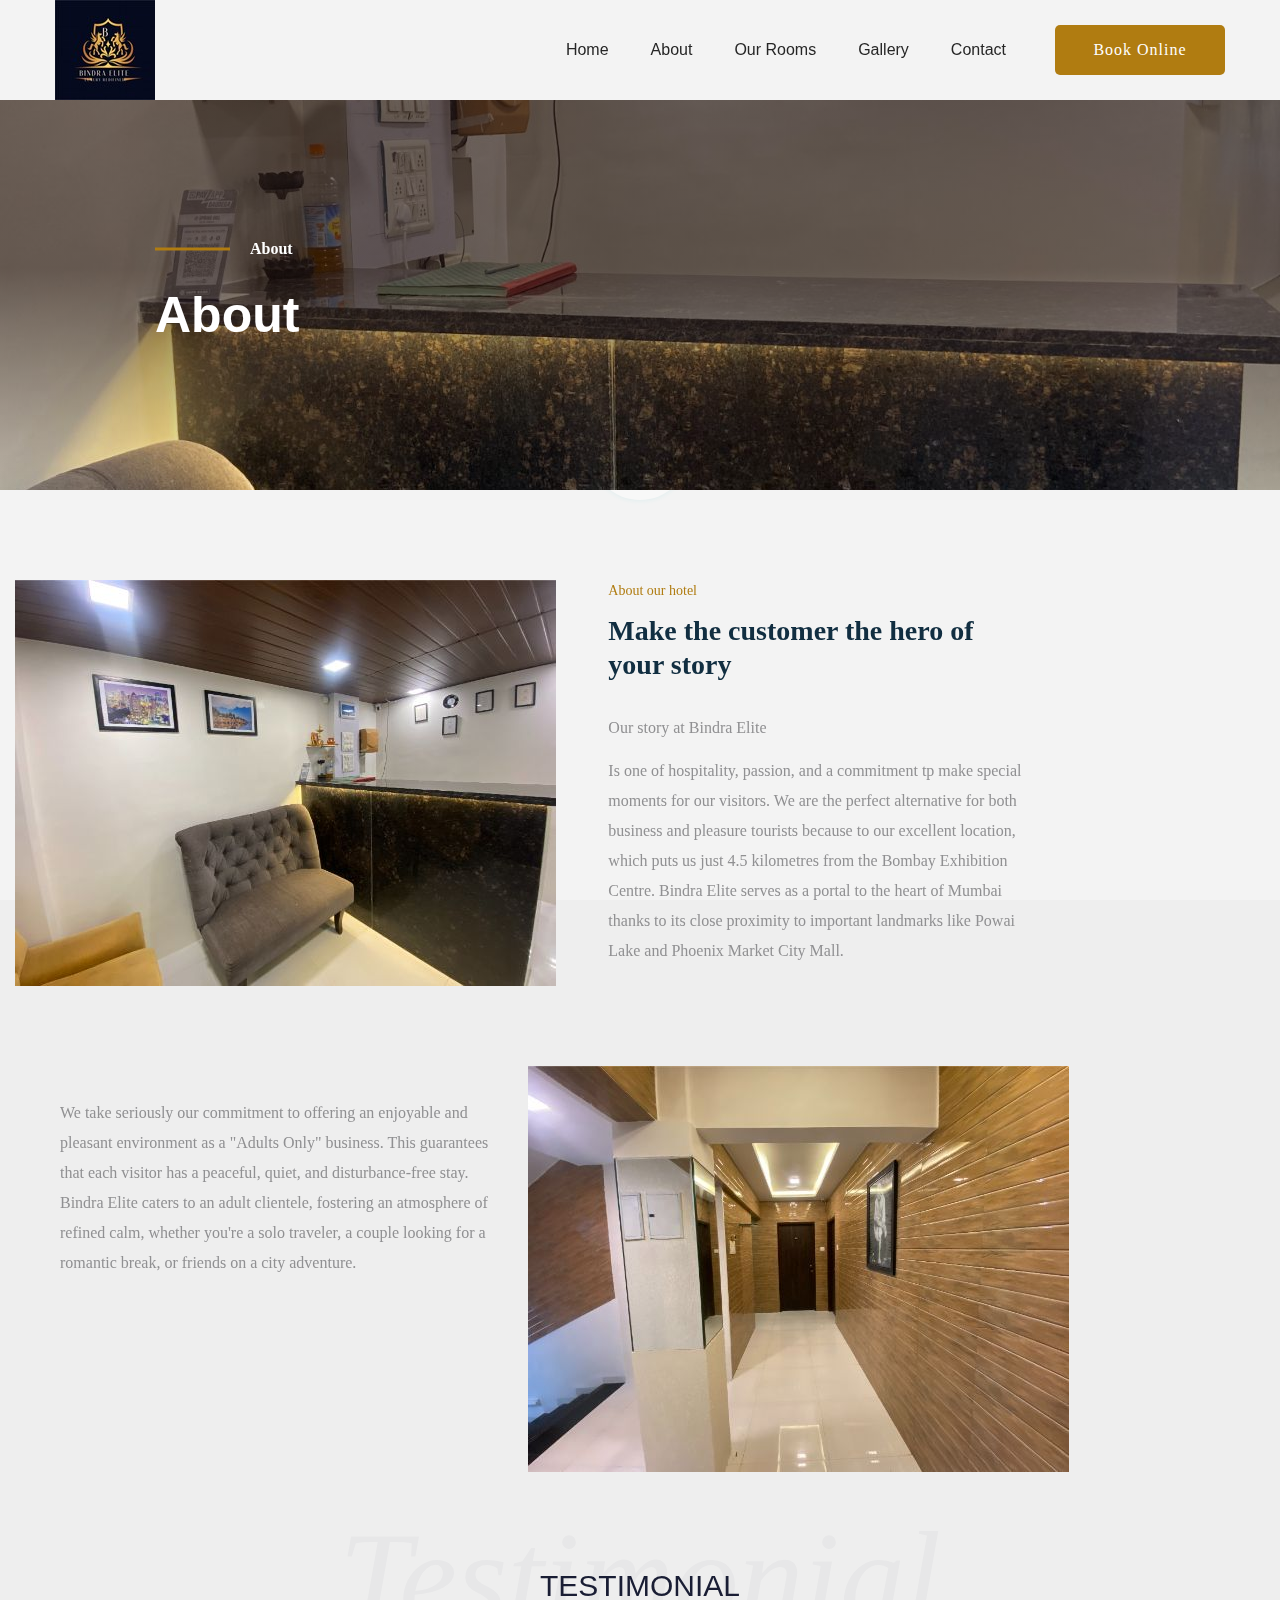
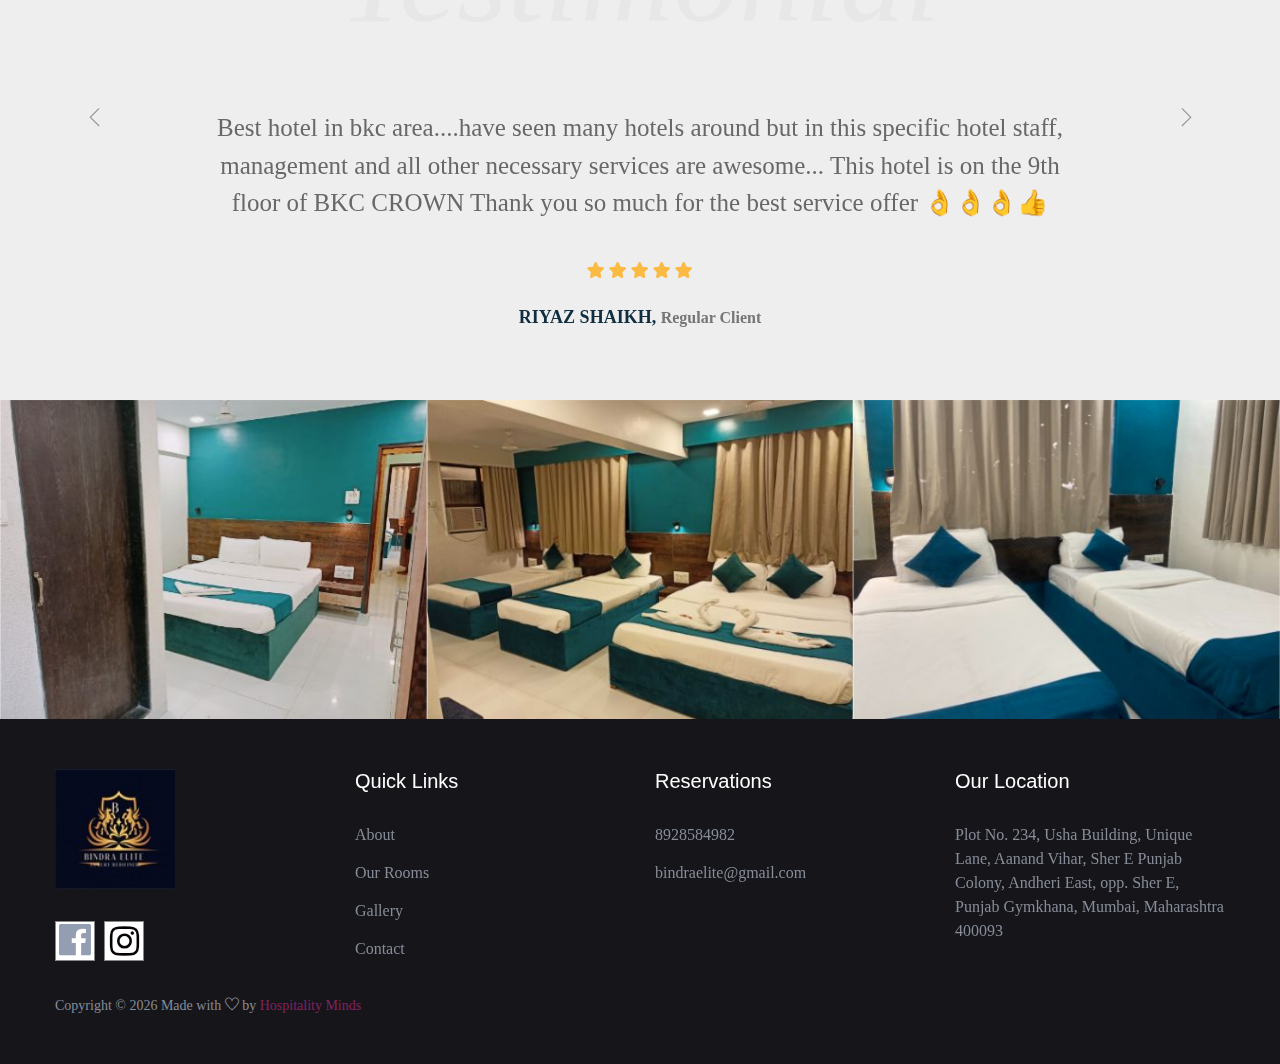
==== commit 39fcd7d0: "Add files via upload" ====
--- a/about.html
+++ b/about.html
@@ -121,7 +121,7 @@
 <div class="col-xl-5 col-lg-6">
 <div class="customer-img mb-120">
 <img src="image/assets/IMG_172.jpg" class="customar-img1" alt="">
-<img src="assets/img/customer/xcustomar2.png.pagespeed.ic.Fkq-QeeApA.png" class="customar-img2" alt="">
+<img src="image\assets\xcustomar2.png.pagespeed.ic.Fkq-QeeApA.png" class="customar-img2" alt="">
 <!-- <div class="service-experience heartbeat">
  <h3>25 Years of Service<br>Experience</h3>
 </div> -->
@@ -143,7 +143,7 @@
 </div>
 </div>
 </section>
-<section class="make-customer-area customar-padding fix " style="padding-bottom: 11px;">
+<section class="make-customer-area customar-padding fix " style="margin-top: -40px;padding-bottom: 11px;">
   <div class="container-fluid p-0">
   <div class="row">
 
@@ -163,7 +163,7 @@
   <div class="col-xl-5 col-lg-6">
     <div class="customer-img mb-120">
     <img src="image/assets/IMG_17.jpg" class="customar-img1" alt="">
-    <img src="assets/img/customer/xcustomar2.png.pagespeed.ic.Fkq-QeeApA.png" class="customar-img2" alt="">
+    <img src="image\assets\xcustomar2.png.pagespeed.ic.Fkq-QeeApA.png" class="customar-img2" alt="">
     <!-- <div class="service-experience heartbeat">
      <h3>25 Years of Service<br>Experience</h3>
     </div> -->
@@ -211,7 +211,7 @@
 </div> -->
 
 
-<div class="testimonial-area t-padding" style="    padding-top: 0px;
+<div class="testimonial-area t-padding" style=" margin-top: -100px;   padding-top: 0px;
 padding-bottom: 19px;">
 <div class="container">
 <div class="row justify-content-center">
--- a/assets/css/theme2.css
+++ b/assets/css/theme2.css
@@ -1 +1,8156 @@
-@font-face{font-family:'gijgo-material';src:url(../fonts/gijgo-material.eot);src:url(../fonts/gijgo-material.eot) format('embedded-opentype') , url(../fonts/gijgo-material.ttf) format('truetype') , url(../fonts/gijgo-material.woff) format('woff') , url(../fonts/gijgo-material.svg) format('svg');font-weight:normal;font-style:normal}@font-face{font-family:Font\ Awesome\ 5\ Brands;font-style:normal;font-weight:400;src:url(../fonts/fa-brands-400.eot);src:url(../fonts/fa-brands-400-1.eot) format("embedded-opentype") , url(../fonts/fa-brands-400.woff2) format("woff2") , url(../fonts/fa-brands-400.woff) format("woff") , url(../fonts/fa-brands-400.ttf) format("truetype") , url(../fonts/fa-brands-400.svg) format("svg")}@font-face{font-family:Font\ Awesome\ 5\ Free;font-style:normal;font-weight:400;src:url(../fonts/fa-regular-400.eot);src:url(../fonts/fa-regular-400-1.eot) format("embedded-opentype") , url(../fonts/fa-regular-400.woff2) format("woff2") , url(../fonts/fa-regular-400.woff) format("woff") , url(../fonts/fa-regular-400.ttf) format("truetype") , url(../fonts/fa-regular-400.svg) format("svg")}@font-face{font-family:Font\ Awesome\ 5\ Free;font-style:normal;font-weight:900;src:url(../fonts/fa-solid-900.eot);src:url(../fonts/fa-solid-900-1.eot) format("embedded-opentype") , url(../fonts/fa-solid-900.woff2) format("woff2") , url(../fonts/fa-solid-900.woff) format("woff") , url(../fonts/fa-solid-900.ttf) format("truetype") , url(../fonts/fa-solid-900.svg) format("svg")}@font-face{font-family:'themify';src:url(../fonts/themify.eot);src:url(../fonts/themify-1.eot) format('embedded-opentype') , url(../fonts/themify.woff) format('woff') , url(../fonts/themify.ttf) format('truetype') , url(../fonts/themify.svg) format('svg');font-weight:normal;font-style:normal}@font-face{font-family:'themify';src:url(../fonts/themify.eot);src:url(../fonts/themify-1.eot) format('embedded-opentype') , url(../fonts/themify.woff) format('woff') , url(../fonts/themify.ttf) format('truetype') , url(../fonts/themify.svg) format('svg');font-weight:normal;font-style:normal}:root{--blue:#007bff;--indigo:#6610f2;--purple:#6f42c1;--pink:#e83e8c;--red:#dc3545;--orange:#fd7e14;--yellow:#b07c11;--green:#28a745;--teal:#20c997;--cyan:#17a2b8;--white:#fff;--gray:#6c757d;--gray-dark:#343a40;--primary:#007bff;--secondary:#6c757d;--success:#28a745;--info:#17a2b8;--warning:#b07c11;--danger:#dc3545;--light:#f8f9fa;--dark:#343a40;--breakpoint-xs:0;--breakpoint-sm:576px;--breakpoint-md:768px;--breakpoint-lg:992px;--breakpoint-xl:1200px;--font-family-sans-serif:-apple-system , BlinkMacSystemFont , "Segoe UI" , Roboto , "Helvetica Neue" , Arial , sans-serif , "Apple Color Emoji" , "Segoe UI Emoji" , "Segoe UI Symbol" , "Noto Color Emoji";--font-family-monospace:SFMono-Regular , Menlo , Monaco , Consolas , "Liberation Mono" , "Courier New" , monospace}*,::after,::before{box-sizing:border-box}html{font-family:sans-serif;line-height:1.15;-webkit-text-size-adjust:100%;-ms-text-size-adjust:100%;-ms-overflow-style:scrollbar;-webkit-tap-highlight-color:transparent}@-ms-viewport{width:device-width}article,aside,figcaption,figure,footer,header,main,nav,section{display:block}body{margin:0;font-family:-apple-system,BlinkMacSystemFont,"Segoe UI",Roboto,"Helvetica Neue",Arial,sans-serif,"Apple Color Emoji","Segoe UI Emoji","Segoe UI Symbol","Noto Color Emoji";font-size:1rem;font-weight:400;line-height:1.5;color:#212529;text-align:left;background-color:#fff}[tabindex="-1"]:focus{outline:0!important}h1,h2,h3,h4,h5,h6{margin-top:0;margin-bottom:.5rem}p{margin-top:0;margin-bottom:1rem}address{margin-bottom:1rem;font-style:normal;line-height:inherit}ol,ul{margin-top:0;margin-bottom:1rem}ol ol,ol ul,ul ol,ul ul{margin-bottom:0}dt{font-weight:700}dd{margin-bottom:.5rem;margin-left:0}blockquote{margin:0 0 1rem}b,strong{font-weight:bolder}small{font-size:80%}sub,sup{position:relative;font-size:75%;line-height:0;vertical-align:baseline}sub{bottom:-.25em}sup{top:-.5em}a{color:#007bff;text-decoration:none;background-color:transparent;-webkit-text-decoration-skip:objects}a:hover{color:#0056b3;text-decoration:underline}a:not([href]):not([tabindex]){color:inherit;text-decoration:none}a:not([href]):not([tabindex]):focus,a:not([href]):not([tabindex]):hover{color:inherit;text-decoration:none}a:not([href]):not([tabindex]):focus{outline:0}pre{font-family:SFMono-Regular,Menlo,Monaco,Consolas,"Liberation Mono","Courier New",monospace;font-size:1em}pre{margin-top:0;margin-bottom:1rem;overflow:auto;-ms-overflow-style:scrollbar}figure{margin:0 0 1rem}img{vertical-align:middle;border-style:none}svg{overflow:hidden;vertical-align:middle}table{border-collapse:collapse}caption{padding-top:.75rem;padding-bottom:.75rem;color:#6c757d;text-align:left;caption-side:bottom}th{text-align:inherit}label{display:inline-block;margin-bottom:.5rem}button{border-radius:0}button:focus{outline:1px dotted;outline:5px auto -webkit-focus-ring-color}button,input,select,textarea{margin:0;font-family:inherit;font-size:inherit;line-height:inherit}button,input{overflow:visible}button,select{text-transform:none}[type="reset"],[type="submit"],button,html [type="button"]{-webkit-appearance:button}[type="button"]::-moz-focus-inner,[type="reset"]::-moz-focus-inner,[type="submit"]::-moz-focus-inner,button::-moz-focus-inner{padding:0;border-style:none}input[type="checkbox"],input[type="radio"]{box-sizing:border-box;padding:0}input[type="date"],input[type="datetime-local"],input[type="month"],input[type="time"]{-webkit-appearance:listbox}textarea{overflow:auto;resize:vertical}fieldset{min-width:0;padding:0;margin:0;border:0}progress{vertical-align:baseline}[type="number"]::-webkit-inner-spin-button,[type="number"]::-webkit-outer-spin-button{height:auto}[type="search"]{outline-offset:-2px;-webkit-appearance:none}[type="search"]::-webkit-search-cancel-button,[type="search"]::-webkit-search-decoration{-webkit-appearance:none}output{display:inline-block}template{display:none}[hidden]{display:none!important}.h1,.h2,.h3,.h4,.h5,.h6,h1,h2,h3,h4,h5,h6{margin-bottom:.5rem;font-family:inherit;font-weight:500;line-height:1.2;color:inherit}.h1,h1{font-size:2.5rem}.h2,h2{font-size:2rem}.h3,h3{font-size:1.75rem}.h4,h4{font-size:1.5rem}.h5,h5{font-size:1.25rem}.h6,h6{font-size:1rem}.small,small{font-size:80%;font-weight:400}.blockquote{margin-bottom:1rem;font-size:1.25rem}.img-fluid{max-width:100%;height:auto}.figure{display:inline-block}pre{display:block;font-size:87.5%;color:#212529}.container{width:100%;padding-right:15px;padding-left:15px;margin-right:auto;margin-left:auto}@media (min-width:576px){.container{max-width:540px}}@media (min-width:768px){.container{max-width:720px}}@media (min-width:992px){.container{max-width:960px}}@media (min-width:1200px){.container{max-width:1200px}}.container-fluid{width:100%;padding-right:15px;padding-left:15px;margin-right:auto;margin-left:auto}.row{display:-ms-flexbox;display:flex;-ms-flex-wrap:wrap;flex-wrap:wrap;margin-right:-15px;margin-left:-15px}.col-12,.col-lg-12,.col-lg-2,.col-lg-3,.col-lg-4,.col-lg-6,.col-lg-8,.col-lg-9,.col-md-11,.col-md-12,.col-md-3,.col-md-4,.col-md-6,.col-md-8,.col-md-9,.col-sm-3,.col-sm-4,.col-sm-5,.col-sm-6,.col-xl-2,.col-xl-3,.col-xl-4,.col-xl-5,.col-xl-8,.col-xl-9{position:relative;width:100%;min-height:1px;padding-right:15px;padding-left:15px}.col-12{-ms-flex:0 0 100%;flex:0 0 100%;max-width:100%}@media (min-width:576px){.col-sm-3{-ms-flex:0 0 25%;flex:0 0 25%;max-width:25%}.col-sm-4{-ms-flex:0 0 33.333333%;flex:0 0 33.333333%;max-width:33.333333%}.col-sm-5{-ms-flex:0 0 41.666667%;flex:0 0 41.666667%;max-width:41.666667%}.col-sm-6{-ms-flex:0 0 50%;flex:0 0 50%;max-width:50%}}@media (min-width:768px){.col-md-3{-ms-flex:0 0 25%;flex:0 0 25%;max-width:25%}.col-md-4{-ms-flex:0 0 33.333333%;flex:0 0 33.333333%;max-width:33.333333%}.col-md-6{-ms-flex:0 0 50%;flex:0 0 50%;max-width:50%}.col-md-8{-ms-flex:0 0 66.666667%;flex:0 0 66.666667%;max-width:66.666667%}.col-md-9{-ms-flex:0 0 75%;flex:0 0 75%;max-width:75%}.col-md-11{-ms-flex:0 0 91.666667%;flex:0 0 91.666667%;max-width:91.666667%}.col-md-12{-ms-flex:0 0 100%;flex:0 0 100%;max-width:100%}.offset-md-1{margin-left:8.333333%}}@media (min-width:992px){.col-lg-2{-ms-flex:0 0 16.666667%;flex:0 0 16.666667%;max-width:16.666667%}.col-lg-3{-ms-flex:0 0 25%;flex:0 0 25%;max-width:25%}.col-lg-4{-ms-flex:0 0 33.333333%;flex:0 0 33.333333%;max-width:33.333333%}.col-lg-6{-ms-flex:0 0 50%;flex:0 0 50%;max-width:50%}.col-lg-8{-ms-flex:0 0 66.666667%;flex:0 0 66.666667%;max-width:66.666667%}.col-lg-9{-ms-flex:0 0 75%;flex:0 0 75%;max-width:75%}.col-lg-12{-ms-flex:0 0 100%;flex:0 0 100%;max-width:100%}.offset-lg-1{margin-left:8.333333%}}@media (min-width:1200px){.col-xl-2{-ms-flex:0 0 16.666667%;flex:0 0 16.666667%;max-width:16.666667%}.col-xl-3{-ms-flex:0 0 25%;flex:0 0 25%;max-width:25%}.col-xl-4{-ms-flex:0 0 33.333333%;flex:0 0 33.333333%;max-width:33.333333%}.col-xl-5{-ms-flex:0 0 41.666667%;flex:0 0 41.666667%;max-width:41.666667%}.col-xl-8{-ms-flex:0 0 66.666667%;flex:0 0 66.666667%;max-width:66.666667%}.col-xl-9{-ms-flex:0 0 75%;flex:0 0 75%;max-width:75%}.offset-xl-1{margin-left:8.333333%}}.table{width:100%;margin-bottom:1rem;background-color:transparent}.table td,.table th{padding:.75rem;vertical-align:top;border-top:1px solid #dee2e6}.table thead th{vertical-align:bottom;border-bottom:2px solid #dee2e6}.table tbody+tbody{border-top:2px solid #dee2e6}.table .table{background-color:#fff}.table-bordered{border:1px solid #dee2e6}.table-bordered td,.table-bordered th{border:1px solid #dee2e6}.table-bordered thead td,.table-bordered thead th{border-bottom-width:2px}.table-hover tbody tr:hover{background-color:rgba(0,0,0,.075)}.form-control{display:block;width:100%;height:calc(2.25rem + 2px);padding:.375rem .75rem;font-size:1rem;line-height:1.5;color:#495057;background-color:#fff;background-clip:padding-box;border:1px solid #ced4da;border-radius:.25rem;transition:border-color .15s ease-in-out , box-shadow .15s ease-in-out}@media screen and (prefers-reduced-motion:reduce){.form-control{transition:none}}.form-control::-ms-expand{background-color:transparent;border:0}.form-control:focus{color:#495057;background-color:#fff;border-color:#80bdff;outline:0;box-shadow:0 0 0 .2rem rgba(0,123,255,.25)}.form-control::-webkit-input-placeholder{color:#6c757d;opacity:1}.form-control::-moz-placeholder{color:#6c757d;opacity:1}.form-control:-ms-input-placeholder{color:#6c757d;opacity:1}.form-control::-ms-input-placeholder{color:#6c757d;opacity:1}.form-control::placeholder{color:#6c757d;opacity:1}.form-control:disabled{background-color:#e9ecef;opacity:1}select.form-control:focus::-ms-value{color:#495057;background-color:#fff}.form-control-sm{height:calc(1.8125rem + 2px);padding:.25rem .5rem;font-size:.875rem;line-height:1.5;border-radius:.2rem}.form-control-lg{height:calc(2.875rem + 2px);padding:.5rem 1rem;font-size:1.25rem;line-height:1.5;border-radius:.3rem}select.form-control[multiple],select.form-control[size]{height:auto}textarea.form-control{height:auto}.form-group{margin-bottom:1rem}.btn{display:inline-block;font-weight:400;text-align:center;white-space:nowrap;vertical-align:middle;-webkit-user-select:none;-moz-user-select:none;-ms-user-select:none;user-select:none;border:1px solid transparent;padding:.375rem .75rem;font-size:1rem;line-height:1.5;border-radius:.25rem;transition:color .15s ease-in-out , background-color .15s ease-in-out , border-color .15s ease-in-out , box-shadow .15s ease-in-out}@media screen and (prefers-reduced-motion:reduce){.btn{transition:none}}.btn:focus,.btn:hover{text-decoration:none}.btn.focus,.btn:focus{outline:0;box-shadow:0 0 0 .2rem rgba(0,123,255,.25)}.btn.disabled,.btn:disabled{opacity:.65}.btn:not(:disabled):not(.disabled){cursor:pointer}a.btn.disabled,fieldset:disabled a.btn{pointer-events:none}.btn-outline-secondary{color:#6c757d;background-color:transparent;background-image:none;border-color:#6c757d}.btn-outline-secondary:hover{color:#fff;background-color:#6c757d;border-color:#6c757d}.btn-outline-secondary.focus,.btn-outline-secondary:focus{box-shadow:0 0 0 .2rem rgba(108,117,125,.5)}.btn-outline-secondary.disabled,.btn-outline-secondary:disabled{color:#6c757d;background-color:transparent}.btn-outline-secondary:not(:disabled):not(.disabled).active,.btn-outline-secondary:not(:disabled):not(.disabled):active,.show>.btn-outline-secondary.dropdown-toggle{color:#fff;background-color:#6c757d;border-color:#6c757d}.btn-outline-secondary:not(:disabled):not(.disabled).active:focus,.btn-outline-secondary:not(:disabled):not(.disabled):active:focus,.show>.btn-outline-secondary.dropdown-toggle:focus{box-shadow:0 0 0 .2rem rgba(108,117,125,.5)}.btn-sm{padding:.25rem .5rem;font-size:.875rem;line-height:1.5;border-radius:.2rem}.fade{transition:opacity .15s linear}@media screen and (prefers-reduced-motion:reduce){.fade{transition:none}}.fade:not(.show){opacity:0}.collapse:not(.show){display:none}.collapsing{position:relative;height:0;overflow:hidden;transition:height .35s ease}@media screen and (prefers-reduced-motion:reduce){.collapsing{transition:none}}.dropdown,.dropleft,.dropright,.dropup{position:relative}.dropdown-toggle::after{display:inline-block;width:0;height:0;margin-left:.255em;vertical-align:.255em;content:"";border-top:.3em solid;border-right:.3em solid transparent;border-bottom:0;border-left:.3em solid transparent}.dropdown-toggle:empty::after{margin-left:0}.dropdown-menu{position:absolute;top:100%;left:0;z-index:1000;display:none;float:left;min-width:10rem;padding:.5rem 0;margin:.125rem 0 0;font-size:1rem;color:#212529;text-align:left;list-style:none;background-color:#fff;background-clip:padding-box;border:1px solid rgba(0,0,0,.15);border-radius:.25rem}.dropdown-menu-right{right:0;left:auto}.dropup .dropdown-menu{top:auto;bottom:100%;margin-top:0;margin-bottom:.125rem}.dropup .dropdown-toggle::after{display:inline-block;width:0;height:0;margin-left:.255em;vertical-align:.255em;content:"";border-top:0;border-right:.3em solid transparent;border-bottom:.3em solid;border-left:.3em solid transparent}.dropup .dropdown-toggle:empty::after{margin-left:0}.dropright .dropdown-menu{top:0;right:auto;left:100%;margin-top:0;margin-left:.125rem}.dropright .dropdown-toggle::after{display:inline-block;width:0;height:0;margin-left:.255em;vertical-align:.255em;content:"";border-top:.3em solid transparent;border-right:0;border-bottom:.3em solid transparent;border-left:.3em solid}.dropright .dropdown-toggle:empty::after{margin-left:0}.dropright .dropdown-toggle::after{vertical-align:0}.dropleft .dropdown-menu{top:0;right:100%;left:auto;margin-top:0;margin-right:.125rem}.dropleft .dropdown-toggle::after{display:inline-block;width:0;height:0;margin-left:.255em;vertical-align:.255em;content:""}.dropleft .dropdown-toggle::after{display:none}.dropleft .dropdown-toggle::before{display:inline-block;width:0;height:0;margin-right:.255em;vertical-align:.255em;content:"";border-top:.3em solid transparent;border-right:.3em solid;border-bottom:.3em solid transparent}.dropleft .dropdown-toggle:empty::after{margin-left:0}.dropleft .dropdown-toggle::before{vertical-align:0}.dropdown-menu[x-placement^="bottom"],.dropdown-menu[x-placement^="left"],.dropdown-menu[x-placement^="right"],.dropdown-menu[x-placement^="top"]{right:auto;bottom:auto}.dropdown-item{display:block;width:100%;padding:.25rem 1.5rem;clear:both;font-weight:400;color:#212529;text-align:inherit;white-space:nowrap;background-color:transparent;border:0}.dropdown-item:focus,.dropdown-item:hover{color:#16181b;text-decoration:none;background-color:#f8f9fa}.dropdown-item.active,.dropdown-item:active{color:#fff;text-decoration:none;background-color:#007bff}.dropdown-item.disabled,.dropdown-item:disabled{color:#6c757d;background-color:transparent}.dropdown-menu.show{display:block}.btn-group{position:relative;display:-ms-inline-flexbox;display:inline-flex;vertical-align:middle}.btn-group>.btn{position:relative;-ms-flex:0 1 auto;flex:0 1 auto}.btn-group>.btn:hover{z-index:1}.btn-group>.btn.active,.btn-group>.btn:active,.btn-group>.btn:focus{z-index:1}.btn-group .btn+.btn,.btn-group .btn+.btn-group,.btn-group .btn-group+.btn,.btn-group .btn-group+.btn-group{margin-left:-1px}.btn-toolbar{display:-ms-flexbox;display:flex;-ms-flex-wrap:wrap;flex-wrap:wrap;-ms-flex-pack:start;justify-content:flex-start}.btn-toolbar .input-group{width:auto}.btn-group>.btn:first-child{margin-left:0}.btn-group>.btn-group:not(:last-child)>.btn,.btn-group>.btn:not(:last-child):not(.dropdown-toggle){border-top-right-radius:0;border-bottom-right-radius:0}.btn-group>.btn-group:not(:first-child)>.btn,.btn-group>.btn:not(:first-child){border-top-left-radius:0;border-bottom-left-radius:0}.input-group{position:relative;display:-ms-flexbox;display:flex;-ms-flex-wrap:wrap;flex-wrap:wrap;-ms-flex-align:stretch;align-items:stretch;width:100%}.input-group>.form-control{position:relative;-ms-flex:1 1 auto;flex:1 1 auto;width:1%;margin-bottom:0}.input-group>.form-control+.form-control{margin-left:-1px}.input-group>.form-control:focus{z-index:3}.input-group>.form-control:not(:last-child){border-top-right-radius:0;border-bottom-right-radius:0}.input-group>.form-control:not(:first-child){border-top-left-radius:0;border-bottom-left-radius:0}.input-group-append{display:-ms-flexbox;display:flex}.input-group-append .btn{position:relative;z-index:2}.input-group-append .btn+.btn{margin-left:-1px}.input-group-append{margin-left:-1px}.input-group-lg>.form-control,.input-group-lg>.input-group-append>.btn{height:calc(2.875rem + 2px);padding:.5rem 1rem;font-size:1.25rem;line-height:1.5;border-radius:.3rem}.input-group-sm>.form-control,.input-group-sm>.input-group-append>.btn{height:calc(1.8125rem + 2px);padding:.25rem .5rem;font-size:.875rem;line-height:1.5;border-radius:.2rem}.input-group>.input-group-append:last-child>.btn:not(:last-child):not(.dropdown-toggle),.input-group>.input-group-append:not(:last-child)>.btn{border-top-right-radius:0;border-bottom-right-radius:0}.input-group>.input-group-append>.btn{border-top-left-radius:0;border-bottom-left-radius:0}.nav{display:-ms-flexbox;display:flex;-ms-flex-wrap:wrap;flex-wrap:wrap;padding-left:0;margin-bottom:0;list-style:none}.nav-link{display:block;padding:.5rem 1rem}.nav-link:focus,.nav-link:hover{text-decoration:none}.nav-link.disabled{color:#6c757d}.navbar{position:relative;display:-ms-flexbox;display:flex;-ms-flex-wrap:wrap;flex-wrap:wrap;-ms-flex-align:center;align-items:center;-ms-flex-pack:justify;justify-content:space-between;padding:.5rem 1rem}.navbar>.container,.navbar>.container-fluid{display:-ms-flexbox;display:flex;-ms-flex-wrap:wrap;flex-wrap:wrap;-ms-flex-align:center;align-items:center;-ms-flex-pack:justify;justify-content:space-between}.navbar-nav{display:-ms-flexbox;display:flex;-ms-flex-direction:column;flex-direction:column;padding-left:0;margin-bottom:0;list-style:none}.navbar-nav .nav-link{padding-right:0;padding-left:0}.navbar-nav .dropdown-menu{position:static;float:none}.navbar-toggler{padding:.25rem .75rem;font-size:1.25rem;line-height:1;background-color:transparent;border:1px solid transparent;border-radius:.25rem}.navbar-toggler:focus,.navbar-toggler:hover{text-decoration:none}.navbar-toggler:not(:disabled):not(.disabled){cursor:pointer}.card{position:relative;display:-ms-flexbox;display:flex;-ms-flex-direction:column;flex-direction:column;min-width:0;word-wrap:break-word;background-color:#fff;background-clip:border-box;border:1px solid rgba(0,0,0,.125);border-radius:.25rem}.card>.list-group:first-child .list-group-item:first-child{border-top-left-radius:.25rem;border-top-right-radius:.25rem}.card>.list-group:last-child .list-group-item:last-child{border-bottom-right-radius:.25rem;border-bottom-left-radius:.25rem}.card-img{width:100%;border-radius:calc(.25rem - 1px)}.pagination{display:-ms-flexbox;display:flex;padding-left:0;list-style:none;border-radius:.25rem}.page-link{position:relative;display:block;padding:.5rem .75rem;margin-left:-1px;line-height:1.25;color:#007bff;background-color:#fff;border:1px solid #dee2e6}.page-link:hover{z-index:2;color:#0056b3;text-decoration:none;background-color:#e9ecef;border-color:#dee2e6}.page-link:focus{z-index:2;outline:0;box-shadow:0 0 0 .2rem rgba(0,123,255,.25)}.page-link:not(:disabled):not(.disabled){cursor:pointer}.page-item:first-child .page-link{margin-left:0;border-top-left-radius:.25rem;border-bottom-left-radius:.25rem}.page-item:last-child .page-link{border-top-right-radius:.25rem;border-bottom-right-radius:.25rem}.page-item.active .page-link{z-index:1;color:#fff;background-color:#007bff;border-color:#007bff}.page-item.disabled .page-link{color:#6c757d;pointer-events:none;cursor:auto;background-color:#fff;border-color:#dee2e6}.alert{position:relative;padding:.75rem 1.25rem;margin-bottom:1rem;border:1px solid transparent;border-radius:.25rem}@-webkit-keyframes progress-bar-stripes{from{background-position:1rem 0}to{background-position:0 0}}@keyframes progress-bar-stripes{from{background-position:1rem 0}to{background-position:0 0}}.progress{display:-ms-flexbox;display:flex;height:1rem;overflow:hidden;font-size:.75rem;background-color:#e9ecef;border-radius:.25rem}.progress-bar{display:-ms-flexbox;display:flex;-ms-flex-direction:column;flex-direction:column;-ms-flex-pack:center;justify-content:center;color:#fff;text-align:center;white-space:nowrap;background-color:#007bff;transition:width .6s ease}@media screen and (prefers-reduced-motion:reduce){.progress-bar{transition:none}}.media{display:-ms-flexbox;display:flex;-ms-flex-align:start;align-items:flex-start}.media-body{-ms-flex:1;flex:1}.list-group{display:-ms-flexbox;display:flex;-ms-flex-direction:column;flex-direction:column;padding-left:0;margin-bottom:0}.list-group-item{position:relative;display:block;padding:.75rem 1.25rem;margin-bottom:-1px;background-color:#fff;border:1px solid rgba(0,0,0,.125)}.list-group-item:first-child{border-top-left-radius:.25rem;border-top-right-radius:.25rem}.list-group-item:last-child{margin-bottom:0;border-bottom-right-radius:.25rem;border-bottom-left-radius:.25rem}.list-group-item:focus,.list-group-item:hover{z-index:1;text-decoration:none}.list-group-item.disabled,.list-group-item:disabled{color:#6c757d;background-color:#fff}.list-group-item.active{z-index:2;color:#fff;background-color:#007bff;border-color:#007bff}.close{float:right;font-size:1.5rem;font-weight:700;line-height:1;color:#000;text-shadow:0 1px 0 #fff;opacity:.5}.close:not(:disabled):not(.disabled){cursor:pointer}.close:not(:disabled):not(.disabled):focus,.close:not(:disabled):not(.disabled):hover{color:#000;text-decoration:none;opacity:.75}button.close{padding:0;background-color:transparent;border:0;-webkit-appearance:none}.modal-open{overflow:hidden}.modal-open .modal{overflow-x:hidden;overflow-y:auto}.modal{position:fixed;top:0;right:0;bottom:0;left:0;z-index:1050;display:none;overflow:hidden;outline:0}.modal-dialog{position:relative;width:auto;margin:.5rem;pointer-events:none}.modal.fade .modal-dialog{transition:-webkit-transform .3s ease-out;transition:transform .3s ease-out;transition:transform .3s ease-out , -webkit-transform .3s ease-out;-webkit-transform:translate(0,-25%);transform:translate(0,-25%)}@media screen and (prefers-reduced-motion:reduce){.modal.fade .modal-dialog{transition:none}}.modal.show .modal-dialog{-webkit-transform:translate(0,0);transform:translate(0,0)}.modal-content{position:relative;display:-ms-flexbox;display:flex;-ms-flex-direction:column;flex-direction:column;width:100%;pointer-events:auto;background-color:#fff;background-clip:padding-box;border:1px solid rgba(0,0,0,.2);border-radius:.3rem;outline:0}.modal-backdrop{position:fixed;top:0;right:0;bottom:0;left:0;z-index:1040;background-color:#000}.modal-backdrop.fade{opacity:0}.modal-backdrop.show{opacity:.5}.modal-header{display:-ms-flexbox;display:flex;-ms-flex-align:start;align-items:flex-start;-ms-flex-pack:justify;justify-content:space-between;padding:1rem;border-bottom:1px solid #e9ecef;border-top-left-radius:.3rem;border-top-right-radius:.3rem}.modal-header .close{padding:1rem;margin:-1rem -1rem -1rem auto}.modal-title{margin-bottom:0;line-height:1.5}.modal-body{position:relative;-ms-flex:1 1 auto;flex:1 1 auto;padding:1rem}.modal-footer{display:-ms-flexbox;display:flex;-ms-flex-align:center;align-items:center;-ms-flex-pack:end;justify-content:flex-end;padding:1rem;border-top:1px solid #e9ecef}.modal-footer>:not(:first-child){margin-left:.25rem}.modal-footer>:not(:last-child){margin-right:.25rem}.modal-scrollbar-measure{position:absolute;top:-9999px;width:50px;height:50px;overflow:scroll}@media (min-width:576px){.modal-dialog{max-width:500px;margin:1.75rem auto}}.tooltip{position:absolute;z-index:1070;display:block;margin:0;font-family:-apple-system,BlinkMacSystemFont,"Segoe UI",Roboto,"Helvetica Neue",Arial,sans-serif,"Apple Color Emoji","Segoe UI Emoji","Segoe UI Symbol","Noto Color Emoji";font-style:normal;font-weight:400;line-height:1.5;text-align:left;text-align:start;text-decoration:none;text-shadow:none;text-transform:none;letter-spacing:normal;word-break:normal;word-spacing:normal;white-space:normal;line-break:auto;font-size:.875rem;word-wrap:break-word;opacity:0}.tooltip.show{opacity:.9}.tooltip .arrow{position:absolute;display:block;width:.8rem;height:.4rem}.tooltip .arrow::before{position:absolute;content:"";border-color:transparent;border-style:solid}.tooltip-inner{max-width:200px;padding:.25rem .5rem;color:#fff;text-align:center;background-color:#000;border-radius:.25rem}.popover{position:absolute;top:0;left:0;z-index:1060;display:block;max-width:276px;font-family:-apple-system,BlinkMacSystemFont,"Segoe UI",Roboto,"Helvetica Neue",Arial,sans-serif,"Apple Color Emoji","Segoe UI Emoji","Segoe UI Symbol","Noto Color Emoji";font-style:normal;font-weight:400;line-height:1.5;text-align:left;text-align:start;text-decoration:none;text-shadow:none;text-transform:none;letter-spacing:normal;word-break:normal;word-spacing:normal;white-space:normal;line-break:auto;font-size:.875rem;word-wrap:break-word;background-color:#fff;background-clip:padding-box;border:1px solid rgba(0,0,0,.2);border-radius:.3rem}.popover .arrow{position:absolute;display:block;width:1rem;height:.5rem;margin:0 .3rem}.popover .arrow::after,.popover .arrow::before{position:absolute;display:block;content:"";border-color:transparent;border-style:solid}.popover-header{padding:.5rem .75rem;margin-bottom:0;font-size:1rem;color:inherit;background-color:#f7f7f7;border-bottom:1px solid #ebebeb;border-top-left-radius:calc(.3rem - 1px);border-top-right-radius:calc(.3rem - 1px)}.popover-header:empty{display:none}.popover-body{padding:.5rem .75rem;color:#212529}.carousel{position:relative}.carousel-item{position:relative;display:none;-ms-flex-align:center;align-items:center;width:100%;-webkit-backface-visibility:hidden;backface-visibility:hidden;-webkit-perspective:1000px;perspective:1000px}.carousel-item-next,.carousel-item-prev,.carousel-item.active{display:block;transition:-webkit-transform .6s ease;transition:transform .6s ease;transition:transform .6s ease , -webkit-transform .6s ease}@media screen and (prefers-reduced-motion:reduce){.carousel-item-next,.carousel-item-prev,.carousel-item.active{transition:none}}.carousel-item-next,.carousel-item-prev{position:absolute;top:0}.carousel-item-next.carousel-item-left,.carousel-item-prev.carousel-item-right{-webkit-transform:translateX(0);transform:translateX(0)}@supports ((-webkit-transform-style:preserve-3d) or (transform-style:preserve-3d)){.carousel-item-next.carousel-item-left,.carousel-item-prev.carousel-item-right{-webkit-transform:translate3d(0,0,0);transform:translate3d(0,0,0)}}.active.carousel-item-right,.carousel-item-next{-webkit-transform:translateX(100%);transform:translateX(100%)}@supports ((-webkit-transform-style:preserve-3d) or (transform-style:preserve-3d)){.active.carousel-item-right,.carousel-item-next{-webkit-transform:translate3d(100%,0,0);transform:translate3d(100%,0,0)}}.active.carousel-item-left,.carousel-item-prev{-webkit-transform:translateX(-100%);transform:translateX(-100%)}@supports ((-webkit-transform-style:preserve-3d) or (transform-style:preserve-3d)){.active.carousel-item-left,.carousel-item-prev{-webkit-transform:translate3d(-100%,0,0);transform:translate3d(-100%,0,0)}}.carousel-indicators{position:absolute;right:0;bottom:10px;left:0;z-index:15;display:-ms-flexbox;display:flex;-ms-flex-pack:center;justify-content:center;padding-left:0;margin-right:15%;margin-left:15%;list-style:none}.carousel-indicators li{position:relative;-ms-flex:0 1 auto;flex:0 1 auto;width:30px;height:3px;margin-right:3px;margin-left:3px;text-indent:-999px;cursor:pointer;background-color:rgba(255,255,255,.5)}.carousel-indicators li::before{position:absolute;top:-10px;left:0;display:inline-block;width:100%;height:10px;content:""}.carousel-indicators li::after{position:absolute;bottom:-10px;left:0;display:inline-block;width:100%;height:10px;content:""}.carousel-indicators .active{background-color:#fff}.align-middle{vertical-align:middle!important}.border{border:1px solid #dee2e6!important}.border-left-0{border-left:0!important}.rounded-0{border-radius:0!important}.d-none{display:none!important}.d-inline-block{display:inline-block!important}.d-block{display:block!important}.d-flex{display:-ms-flexbox!important;display:flex!important}@media (min-width:576px){.d-sm-block{display:block!important}.d-sm-flex{display:-ms-flexbox!important;display:flex!important}}@media (min-width:992px){.d-lg-none{display:none!important}.d-lg-block{display:block!important}}.flex-row{-ms-flex-direction:row!important;flex-direction:row!important}.flex-wrap{-ms-flex-wrap:wrap!important;flex-wrap:wrap!important}.justify-content-start{-ms-flex-pack:start!important;justify-content:flex-start!important}.justify-content-end{-ms-flex-pack:end!important;justify-content:flex-end!important}.justify-content-center{-ms-flex-pack:center!important;justify-content:center!important}.justify-content-between{-ms-flex-pack:justify!important;justify-content:space-between!important}.align-items-center{-ms-flex-align:center!important;align-items:center!important}.position-static{position:static!important}.position-relative{position:relative!important}.fixed-top{position:fixed;top:0;right:0;left:0;z-index:1030}.fixed-bottom{position:fixed;right:0;bottom:0;left:0;z-index:1030}@supports ((position:-webkit-sticky) or (position:sticky)){.sticky-top{position:-webkit-sticky;position:sticky;top:0;z-index:1020}}.w-100{width:100%!important}.my-2{margin-top:.5rem!important}.my-2{margin-bottom:.5rem!important}.mt-3{margin-top:1rem!important}.mb-3{margin-bottom:1rem!important}.mb-4{margin-bottom:1.5rem!important}.mb-5{margin-bottom:3rem!important}.p-0{padding:0!important}.pb-4{padding-bottom:1.5rem!important}@media (min-width:576px){.my-sm-0{margin-top:0!important}.my-sm-0{margin-bottom:0!important}}@media (min-width:992px){.mb-lg-0{margin-bottom:0!important}}.text-right{text-align:right!important}.text-center{text-align:center!important}.text-uppercase{text-transform:uppercase!important}.text-white{color:#fff!important}.visible{visibility:visible!important}@media print{*,::after,::before{text-shadow:none!important;box-shadow:none!important}a:not(.btn){text-decoration:underline}pre{white-space:pre-wrap!important}blockquote,pre{border:1px solid #adb5bd;page-break-inside:avoid}thead{display:table-header-group}img,tr{page-break-inside:avoid}h2,h3,p{orphans:3;widows:3}h2,h3{page-break-after:avoid}@page{size:a3}body{min-width:992px!important}.container{min-width:992px!important}.navbar{display:none}.table{border-collapse:collapse!important}.table td,.table th{background-color:#fff!important}.table-bordered td,.table-bordered th{border:1px solid #dee2e6!important}}.owl-carousel,.owl-carousel .owl-item{-webkit-tap-highlight-color:transparent;position:relative}.owl-carousel{display:none;width:100%;z-index:1}.owl-carousel .owl-stage{position:relative;-ms-touch-action:pan-Y;-moz-backface-visibility:hidden}.owl-carousel .owl-stage:after{content:".";display:block;clear:both;visibility:hidden;line-height:0;height:0}.owl-carousel .owl-stage-outer{position:relative;overflow:hidden;-webkit-transform:translate3d(0,0,0)}.owl-carousel .owl-item{-webkit-backface-visibility:hidden;-moz-backface-visibility:hidden;-ms-backface-visibility:hidden;-webkit-transform:translate3d(0,0,0);-moz-transform:translate3d(0,0,0);-ms-transform:translate3d(0,0,0)}.owl-carousel .owl-item{min-height:1px;float:left;-webkit-backface-visibility:hidden;-webkit-touch-callout:none}.owl-carousel .owl-item img{display:block;width:100%}.owl-carousel .owl-dots.disabled,.owl-carousel .owl-nav.disabled{display:none}.no-js .owl-carousel,.owl-carousel.owl-loaded{display:block}.owl-carousel .owl-dot,.owl-carousel .owl-nav .owl-next,.owl-carousel .owl-nav .owl-prev{cursor:pointer;cursor:hand;-webkit-user-select:none;-khtml-user-select:none;-moz-user-select:none;-ms-user-select:none;user-select:none}.owl-carousel.owl-loading{opacity:0;display:block}.owl-carousel.owl-hidden{opacity:0}.owl-carousel.owl-refresh .owl-item{visibility:hidden}.owl-carousel.owl-drag .owl-item{-webkit-user-select:none;-moz-user-select:none;-ms-user-select:none;user-select:none}.owl-carousel.owl-grab{cursor:move;cursor:grab}.owl-carousel.owl-rtl{direction:rtl}.owl-carousel.owl-rtl .owl-item{float:right}.owl-carousel .animated{animation-duration:1s;animation-fill-mode:both}.owl-carousel .owl-animated-in{z-index:0}.owl-carousel .owl-animated-out{z-index:1}.owl-carousel .fadeOut{animation-name:fadeOut}@keyframes fadeOut{0%{opacity:1}100%{opacity:0}}.owl-height{transition:height .5s ease-in-out}.owl-carousel .owl-item .owl-lazy{opacity:0;transition:opacity .4s ease}.owl-carousel .owl-item img.owl-lazy{transform-style:preserve-3d}.owl-carousel .owl-video-wrapper{position:relative;height:100%;background:#000}.owl-carousel .owl-video-play-icon{position:absolute;height:80px;width:80px;left:50%;top:50%;margin-left:-40px;margin-top:-40px;background:url(owl.video.play.png) no-repeat;cursor:pointer;z-index:1;-webkit-backface-visibility:hidden;transition:transform .1s ease}.owl-carousel .owl-video-play-icon:hover{-ms-transform:scale(1.3,1.3);transform:scale(1.3,1.3)}.owl-carousel .owl-video-playing .owl-video-play-icon,.owl-carousel .owl-video-playing .owl-video-tn{display:none}.owl-carousel .owl-video-tn{opacity:0;height:100%;background-position:center center;background-repeat:no-repeat;background-size:contain;transition:opacity .4s ease}.owl-carousel .owl-video-frame{position:relative;z-index:1;height:100%;width:100%}.gj-unselectable{-webkit-touch-callout:none;-webkit-user-select:none;-khtml-user-select:none;-moz-user-select:none;-ms-user-select:none;user-select:none}.gj-margin-left-10{margin-left:10px}.gj-width-full{width:100%}.gj-cursor-pointer{cursor:pointer}.gj-text-align-center{text-align:center}.gj-hidden{display:none}.gj-button-md{background:0 0;border:none;border-radius:2px;color:rgba(0,0,0,.87);position:relative;height:36px;margin:0;min-width:64px;padding:0 16px;display:inline-block;font-family:"Roboto","Helvetica","Arial",sans-serif;font-size:1rem;font-weight:500;text-transform:uppercase;letter-spacing:0;overflow:hidden;will-change:box-shadow;transition:box-shadow .2s cubic-bezier(.4,0,1,1) , background-color .2s cubic-bezier(.4,0,.2,1) , color .2s cubic-bezier(.4,0,.2,1);outline:none;cursor:pointer;text-decoration:none;text-align:center;line-height:36px;vertical-align:middle;overflow:hidden;-webkit-user-select:none;-moz-user-select:none;-ms-user-select:none;user-select:none}.gj-button-md:hover{background-color:rgba(158,158,158,.2)}.gj-button-md:disabled{color:rgba(0,0,0,.26);background:0 0}.gj-button-md .gj-icon{vertical-align:middle}.gj-button-md.gj-button-md-icon{width:24px;height:31px;min-width:24px;padding:0;display:table}.gj-button-md.gj-button-md-icon .gj-icon{display:table-cell;margin-right:0;width:24px;height:24px}.gj-button-md.active{background-color:rgba(158,158,158,.4)}.gj-button-md-group{position:relative;display:inline-block;vertical-align:middle}.gj-textbox-md{display:block;font-family:"Helvetica","Arial",sans-serif;font-size:16px;line-height:16px;margin:0;background:0 0;color:rgba(0,0,0,.87);padding-left:44px;border:1px solid #b07c11;width:177px;height:55px;border-radius:5px}.gj-textbox-md:focus,.gj-textbox-md:active{outline:none}.gj-textbox-md::placeholder{color:#8e8e8e}.gj-textbox-md:-ms-input-placeholder{color:#8e8e8e}.gj-textbox-md::-ms-input-placeholder{color:#8e8e8e}.gj-md-spacer-24{min-width:24px;width:24px;display:inline-block}.gj-md-spacer-32{min-width:32px;width:32px;display:inline-block}.gj-modal{position:fixed;top:0;right:0;bottom:0;left:0;z-index:1203;display:none;overflow:hidden;-webkit-overflow-scrolling:touch;outline:0;background-color:rgba(0,0,0,.54118);transition:200ms ease opacity;will-change:opacity}ul.gj-list li [data-role="wrapper"]{display:table;width:100%}ul.gj-list li [data-role="checkbox"]{display:table-cell;vertical-align:middle;text-align:center}ul.gj-list li [data-role="image"]{display:table-cell;vertical-align:middle;text-align:center}ul.gj-list li [data-role="display"]{display:table-cell;vertical-align:middle;cursor:pointer}ul.gj-list li [data-role="display"]:empty:before{content:"\200b"}ul.gj-list-bootstrap{padding-left:0;margin-bottom:0}ul.gj-list-bootstrap li{padding:0}ul.gj-list-bootstrap li [data-role="wrapper"]{padding:0 10px}ul.gj-list-bootstrap li [data-role="checkbox"]{width:24px;padding:3px}ul.gj-list-bootstrap li [data-role="image"]{width:24px;height:24px}ul.gj-list-bootstrap li [data-role="display"]{padding:8px 0 8px 4px}.list-group-item.active ul li,.list-group-item.active:focus ul li,.list-group-item.active:hover ul li{text-shadow:none;color:initial}ul.gj-list-md{padding:0;list-style:none;list-style-type:none;line-height:24px;letter-spacing:0;color:#616161}ul.gj-list-md li{display:list-item;list-style-type:none;padding:0;min-height:unset;box-sizing:border-box;align-items:center;cursor:default;overflow:hidden;font-family:"Roboto","Helvetica","Arial",sans-serif;font-size:16px;font-weight:400;letter-spacing:.04em;line-height:1;-webkit-flex-direction:row;-ms-flex-direction:row;flex-direction:row;-webkit-flex-wrap:nowrap;-ms-flex-wrap:nowrap;flex-wrap:nowrap}ul.gj-list-md li [data-role="checkbox"]{height:24px;width:24px}ul.gj-list-md li [data-role="image"]{height:24px;width:24px}ul.gj-list-md li [data-role="display"]{padding:8px 0 8px 5px;order:0;flex-grow:2;text-decoration:none;box-sizing:border-box;align-items:center;text-align:left;color:rgba(0,0,0,.87)}ul.gj-list-md li.disabled>[data-role="wrapper"]>[data-role="display"]{color:#9e9e9e}.gj-list-md-active{background:#e0e0e0;color:#3f51b5}.gj-picker{position:absolute;z-index:1203;background-color:#fff}.gj-picker .selected{color:#fff}.gj-picker-md{font-family:"Roboto","Helvetica","Arial",sans-serif;font-size:16px;font-weight:400;letter-spacing:.04em;line-height:1;color:rgba(0,0,0,.87);border:1px solid #e0e0e0}.gj-modal .gj-picker-md{border:0}.gj-picker-md [role="header"]{color:rgba(255,255,255,.54);display:flex;background:#2196f3;align-items:baseline;user-select:none;justify-content:center}.gj-picker-md [role="footer"]{float:right;padding:10px}.gj-picker-md [role="footer"] button.gj-button-md{color:#2196f3;font-weight:bold;font-size:13px}.gj-picker-bootstrap{border-radius:4px;border:1px solid #e0e0e0}.gj-picker-bootstrap .selected{color:#888}.gj-picker-bootstrap [role="header"]{background:#eee;color:#aaa}.gj-icon{font-family:'gijgo-material'!important;font-size:24px;speak:none;font-style:normal;font-weight:normal;font-variant:normal;text-transform:none;line-height:1;letter-spacing:0;-webkit-font-feature-settings:"liga";-moz-font-feature-settings:"liga=1";-moz-font-feature-settings:"liga";-ms-font-feature-settings:"liga" 1;font-feature-settings:"liga";-webkit-font-variant-ligatures:discretionary-ligatures;font-variant-ligatures:discretionary-ligatures;-webkit-font-smoothing:antialiased;-moz-osx-font-smoothing:grayscale}.gj-icon.undo:before{content:"\e900"}.gj-icon.arrow-dropup:before{content:"\e904"}.gj-icon.clock:before{content:"\e905"}.gj-icon.refresh:before{content:"\e906"}.gj-icon.last-page:before{content:"\e907"}.gj-icon.first-page:before{content:"\e908"}.gj-icon.cancel:before{content:"\e909"}.gj-icon.clear:before{content:"\e90a"}.gj-icon.check-circle:before{content:"\e90b"}.gj-icon.delete:before{content:"\e90c"}.gj-icon.arrow-upward:before{content:"\e90d"}.gj-icon.arrow-downward:before{content:"\e90f"}.gj-icon.list-numbered:before{content:"\e911"}.gj-icon.list-bulleted:before{content:"\e912"}.gj-icon.indent-increase:before{content:"\e913"}.gj-icon.indent-decrease:before{content:"\e914"}.gj-icon.redo:before{content:"\e915"}.gj-icon.align-right:before{content:"\e916"}.gj-icon.align-left:before{content:"\e917"}.gj-icon.align-justify:before{content:"\e918"}.gj-icon.align-center:before{content:"\e919"}.gj-icon.strikethrough:before{content:"\e91a"}.gj-icon.italic:before{content:"\e91b"}.gj-icon.underlined:before{content:"\e91c"}.gj-icon.bold:before{content:"\e91d"}.gj-icon.arrow-dropdown:before{content:"\e91e"}.gj-icon.done:before{content:"\e91f"}.gj-icon.pencil:before{content:"\e920"}.gj-icon.minus:before{content:"\e921"}.gj-icon.plus:before{content:"\e922"}.gj-icon.chevron-right:before{content:"\e924"}.gj-icon.chevron-down:before{content:"\e925"}.gj-icon.chevron-left:before{content:"\e926"}.gj-icon.event:before{content:"\e927"}.gj-draggable{cursor:move}.gj-resizable-handle{position:absolute;font-size:.1px;display:block;-ms-touch-action:none;touch-action:none;z-index:1203}.gj-resizable-n{cursor:n-resize;height:7px;width:100%;top:-5px;left:0}.gj-resizable-e{cursor:e-resize;width:7px;right:-5px;top:0;height:100%}.gj-resizable-s{cursor:s-resize;height:7px;width:100%;bottom:-5px;left:0}.gj-resizable-w{cursor:w-resize;width:7px;left:-5px;top:0;height:100%}.gj-resizable-se{cursor:se-resize;width:12px;height:12px;right:1px;bottom:1px}.gj-resizable-sw{cursor:sw-resize;width:9px;height:9px;left:-5px;bottom:-5px}.gj-resizable-nw{cursor:nw-resize;width:9px;height:9px;left:-5px;top:-5px}.gj-resizable-ne{cursor:ne-resize;width:9px;height:9px;right:-5px;top:-5px}.gj-dialog-footer{position:absolute;bottom:0;width:100%;margin-top:0}.gj-dialog-scrollable [data-role="body"]{overflow-x:hidden;overflow-y:scroll}.gj-dialog-bootstrap{overflow:hidden;z-index:1202}.gj-dialog-bootstrap [data-role="title"]{display:inline}.gj-dialog-bootstrap [data-role="close"]{line-height:1.42857143}.gj-dialog-bootstrap4{overflow:hidden;z-index:1202}.gj-dialog-bootstrap4 [data-role="title"]{display:inline}.gj-dialog-bootstrap4 [data-role="close"]{line-height:1.5}.gj-dialog-md{background-color:#fff;overflow:hidden;border:none;box-shadow:0 11px 15px -7px rgba(0,0,0,.2) , 0 24px 38px 3px rgba(0,0,0,.14) , 0 9px 46px 8px rgba(0,0,0,.12);box-sizing:border-box;position:relative;display:-webkit-box;display:-webkit-flex;display:-ms-flexbox;display:flex;-webkit-box-orient:vertical;-webkit-box-direction:normal;-webkit-flex-direction:column;-ms-flex-direction:column;flex-direction:column;-webkit-background-clip:padding-box;background-clip:padding-box;outline:0;z-index:1202}.gj-dialog-md-header{padding:24px 24px 0 24px;font-family:"Roboto","Helvetica","Arial",sans-serif}.gj-dialog-md-title{margin:0;font-weight:400;display:inline;line-height:28px;font-size:20px}.gj-dialog-md-close{-webkit-appearance:none;padding:0;cursor:pointer;background:0 0;border:0;float:right;line-height:28px;font-size:28px}.gj-dialog-md-body{padding:20px 24px 24px 24px;color:rgba(0,0,0,.54);font-family:"Helvetica","Arial",sans-serif;font-size:14px;font-weight:400;line-height:20px}.gj-dialog-md-footer{padding:8px 8px 8px 24px;display:-webkit-flex;display:-ms-flexbox;display:flex;-webkit-flex-direction:row-reverse;-ms-flex-direction:row-reverse;flex-direction:row-reverse;-webkit-flex-wrap:wrap;-ms-flex-wrap:wrap;flex-wrap:wrap;box-sizing:border-box}.gj-dialog-md-footer>*:first-child{margin-right:0}.gj-dialog-md-footer>*{margin-right:8px;height:36px}TABLE.gj-grid{margin:auto;border-collapse:collapse;width:100%;table-layout:fixed}TABLE.gj-grid>tbody>tr>td{overflow:hidden;position:relative}table.gj-grid tbody div[data-role="display"]{vertical-align:middle;text-indent:0;white-space:pre-wrap;-ms-word-break:break-word;word-break:break-word}table.gj-grid.fixed-body-rows tbody div[data-role="display"]{overflow:hidden;text-overflow:ellipsis;white-space:nowrap;-ms-word-break:initial;word-break:initial}TABLE.gj-grid .fa{padding:2px}TABLE.gj-grid>tbody>tr>td>div{padding:2px;overflow:hidden}table.gj-grid-bootstrap thead th{background-color:#f5f5f5;vertical-align:middle}table.gj-grid-bootstrap thead th [data-role="sorticon"]{margin-left:5px}table.gj-grid-bootstrap thead th [data-role="sorticon"] i.gj-icon{position:absolute;font-size:20px;top:15px}table.gj-grid-bootstrap tbody tr td div[data-role="display"]{padding:0}.gj-grid-bootstrap-4 .gj-checkbox-bootstrap{display:inline-block;padding-top:2px}.gj-grid-bootstrap-4 tbody tr.active{background-color:rgba(0,0,0,.075)}.gj-grid-md{position:relative;border:1px solid #e0e0e0;border-collapse:collapse;white-space:nowrap;font-size:13px;font-family:"Roboto","Helvetica","Arial",sans-serif;background-color:#fff}.gj-grid-md td:first-of-type,.gj-grid-md th:first-of-type{padding-left:24px}.gj-grid-md th{position:relative;vertical-align:bottom;font-weight:700;line-height:31px;letter-spacing:0;height:56px;font-size:12px;color:rgba(0,0,0,.54);padding-bottom:8px;box-sizing:border-box;padding:12px 18px;text-align:right}.gj-grid-md td{position:relative;height:48px;border-top:1px solid #e0e0e0;border-bottom:1px solid #e0e0e0;padding:12px 18px;box-sizing:border-box;text-align:left;color:rgba(0,0,0,.87)}.gj-grid-md tbody tr{position:relative;height:48px;transition-duration:.28s;transition-timing-function:cubic-bezier(.4,0,.2,1);transition-property:background-color}.gj-grid-md tbody tr:hover{background-color:#eee}.gj-grid-md tbody tr.gj-grid-md-select{background-color:#f5f5f5}table.gj-grid-md thead th [data-role="sorticon"]{margin-left:5px}table.gj-grid-md thead th [data-role="sorticon"] i.gj-icon{position:absolute;font-size:16px;top:19px}table.gj-grid-md thead th.gj-grid-select-all{padding-bottom:3px}.gj-grid-md tfoot tr th{padding-right:14px}.gj-grid-md tfoot tr[data-role="pager"] .gj-grid-mdl-pager-label{padding-left:5px;padding-right:5px}.gj-grid-md tfoot tr[data-role="pager"] .gj-dropdown-md{margin-left:12px}.gj-grid-md tfoot tr[data-role="pager"] .gj-dropdown-md [role="presenter"]{font-size:12px;font-weight:bold;color:rgba(0,0,0,.54)}.gj-grid-md tfoot tr[data-role="pager"] .gj-dropdown-md [role="presenter"] [role="display"]{text-align:right}.gj-grid-md tfoot tr[data-role="pager"] .gj-grid-md-limit-select{margin-left:10px;font-size:12px;font-weight:bold;color:rgba(0,0,0,.54)}.gj-grid-bootstrap tfoot tr[data-role="pager"] th{line-height:30px;background-color:#f5f5f5}.gj-grid-bootstrap tfoot tr[data-role="pager"] th>div>div{margin-right:5px}.gj-grid-bootstrap tfoot tr[data-role="pager"] th>div>button{margin-right:5px}.gj-grid-bootstrap-4 tfoot tr[data-role="pager"] th>div button{height:34px}.gj-grid-bootstrap-4 tfoot tr[data-role="pager"] th div .gj-dropdown-bootstrap-4 .gj-dropdown-expander-mi .gj-icon{top:5px}.gj-grid-bootstrap-3 tfoot tr[data-role="pager"] th>div>input{margin-right:5px;width:40px;text-align:right;display:inline-block;font-weight:bold}.gj-grid-bootstrap-4 tfoot tr[data-role="pager"] th>div>div.input-group{width:40px}.gj-grid-bootstrap-4 tfoot tr[data-role="pager"] th>div>div.input-group input{text-align:right;font-weight:bold;height:34px;padding-top:2px;padding-bottom:6px}.gj-grid-bootstrap tfoot tr[data-role="pager"] th>div>select{display:inline-block;margin-right:5px;width:60px}.gj-grid-bootstrap tfoot tr[data-role="pager"] th .gj-dropdown-bootstrap .gj-list-bootstrap [data-role="display"]{line-height:14px}.gj-grid-bootstrap tfoot tr[data-role="pager"] th .gj-dropdown-bootstrap [role="presenter"] [role="display"]{font-weight:bold}.gj-grid-bootstrap tfoot tr[data-role="pager"] th .gj-dropdown-bootstrap-3 [role="presenter"]{padding:2px 8px}.gj-grid-bootstrap tfoot tr[data-role="pager"] th .gj-dropdown-bootstrap-4 [role="presenter"]{padding:1px 8px}.gj-grid thead tr th div.gj-grid-column-resizer-wrapper{position:relative;width:100%;height:0;top:0;left:0;padding:0}span.gj-grid-column-resizer{position:absolute;right:0;width:10px;top:-100px;height:300px;z-index:1203;cursor:e-resize}.gj-grid-resize-cursor{cursor:e-resize}.gj-grid-md tbody tr.gj-grid-top-border td{border-top:2px solid #777}.gj-grid-md tbody tr.gj-grid-bottom-border td{border-bottom:2px solid #777}.gj-grid-bootstrap tbody tr.gj-grid-top-border td{border-top:2px solid #777}.gj-grid-bootstrap tbody tr.gj-grid-bottom-border td{border-bottom:2px solid #777}.gj-grid-md thead tr th.gj-grid-left-border,.gj-grid-md tbody tr td.gj-grid-left-border{border-left:3px solid #777}.gj-grid-md thead tr th.gj-grid-right-border,.gj-grid-md tbody tr td.gj-grid-right-border{border-right:3px solid #777}.gj-grid-bootstrap thead tr th.gj-grid-left-border,.gj-grid-bootstrap tbody tr td.gj-grid-left-border{border-left:5px solid #ddd}.gj-grid-bootstrap thead tr th.gj-grid-right-border,.gj-grid-bootstrap tbody tr td.gj-grid-right-border{border-right:5px solid #ddd}.gj-dirty{position:absolute;top:0;left:0;border-style:solid;border-width:3px;border-color:red transparent transparent red;padding:0;overflow:hidden;vertical-align:top}.gj-grid-md tbody tr td.gj-grid-management-column{padding:3px}.gj-grid-md tbody tr td[data-mode="edit"]{padding:0 18px}.gj-grid-md tbody .gj-dropdown-md [role="presenter"] [role="display"]{padding:0}.gj-grid-bootstrap tbody tr td[data-mode="edit"]{padding:0}.gj-grid-bootstrap tbody tr td[data-mode="edit"] [data-role="edit"]{padding:0}.gj-grid-bootstrap-3 tbody tr td.gj-grid-management-column{padding:3px}.gj-grid-bootstrap-3 tbody tr td[data-mode="edit"]{height:38px}.gj-grid-bootstrap-3 tbody tr td[data-mode="edit"] [data-role="edit"] input[type="text"]{height:37px;padding:8px}.gj-grid-bootstrap-3 tbody tr td[data-mode="edit"] .gj-dropdown-bootstrap [role="presenter"]{border:0;border-radius:0;height:37px;padding-left:8px}.gj-grid-bootstrap-3 tbody tr td[data-mode="edit"] .gj-datepicker-bootstrap{height:37px}.gj-grid-bootstrap-3 tbody tr td[data-mode="edit"] .gj-datepicker-bootstrap [role="input"]{height:37px;border:0;border-radius:0}.gj-grid-bootstrap-3 tbody tr td[data-mode="edit"] .gj-datepicker-bootstrap [role="right-icon"]{border:0;border-radius:0}.gj-grid-bootstrap-3 tbody tr td[data-mode="edit"] .gj-checkbox-bootstrap{display:inline-block;padding-top:10px;height:32px}.gj-grid-bootstrap-4 tbody tr td.gj-grid-management-column{padding:6px}.gj-grid-bootstrap-4 tbody tr td[data-mode="edit"] [data-role="edit"] input[type="text"]{height:48px;padding-left:12px}.gj-grid-bootstrap-4 tbody tr td[data-mode="edit"] .gj-dropdown-bootstrap [role="presenter"]{border:0;border-radius:0;height:48px;padding-left:12px;font-family:-apple-system,system-ui,BlinkMacSystemFont,"Segoe UI",Roboto,"Helvetica Neue",Arial,sans-serif}.gj-grid-bootstrap-4 tbody tr td[data-mode="edit"] .gj-dropdown-bootstrap-4 [role="expander"].gj-dropdown-expander-mi .gj-icon{top:13px}.gj-grid-bootstrap-4 tbody tr td[data-mode="edit"] .gj-datepicker-bootstrap{height:48px}.gj-grid-bootstrap-4 tbody tr td[data-mode="edit"] .gj-datepicker-bootstrap [role="input"]{height:48px;border:0;border-radius:0}.gj-grid-bootstrap-4 tbody tr td[data-mode="edit"] .gj-datepicker-bootstrap [role="right-icon"]{background-color:#fff}.gj-grid-bootstrap-4 tbody tr td[data-mode="edit"] .gj-datepicker-bootstrap [role="right-icon"] button{border:0;border-radius:0;width:43px;position:relative}.gj-grid-bootstrap-4 tbody tr td[data-mode="edit"] .gj-datepicker-bootstrap [role="right-icon"] .gj-icon{top:13px;left:10px;font-size:24px}.gj-grid-bootstrap-4 tbody tr td[data-mode="edit"] .gj-checkbox-bootstrap{display:inline-block;padding-top:15px;height:42px}.gj-grid-md thead tr[data-role="filter"] th{border-top:1px solid #e0e0e0}div.gj-grid-wrapper div.gj-grid-bootstrap-toolbar{background-color:#f5f5f5;padding:8px;font-weight:bold;border:1px solid #ddd}div.gj-grid-wrapper div.gj-grid-bootstrap-4-toolbar{background-color:#f5f5f5;padding:12px;font-weight:bold;border:1px solid #ddd}div.gj-grid-wrapper div.gj-grid-md-toolbar{font-weight:bold;font-size:24px;font-family:"Helvetica","Arial",sans-serif;background-color:#fff;border-top:1px solid #e0e0e0;border-left:1px solid #e0e0e0;border-right:1px solid #e0e0e0;border-bottom:0;border-collapse:collapse;padding:0 18px 0 18px;line-height:56px}table.gj-grid-scrollable tbody{overflow-y:auto;overflow-x:hidden;display:block}table.gj-grid-md.gj-grid-scrollable{border-bottom:0}table.gj-grid-md.gj-grid-scrollable tbody{border-right:1px solid #e0e0e0;border-bottom:1px solid #e0e0e0}table.gj-grid-md.gj-grid-scrollable tfoot{border-bottom:1px solid #e0e0e0}table.gj-grid-bootstrap.gj-grid-scrollable{border-bottom:0}table.gj-grid-bootstrap.gj-grid-scrollable tbody{border-right:1px solid #ddd;border-bottom:1px solid #ddd}table.gj-grid-bootstrap.gj-grid-scrollable tbody tr[data-role="row"]:first-child td{border-top:0}table.gj-grid-bootstrap.gj-grid-scrollable tbody tr[data-role="row"] td:first-child{border-left:0}table.gj-grid-bootstrap.gj-grid-scrollable tbody tr[data-role="row"] td:last-child{border-right:0}table.gj-grid-bootstrap.gj-grid-scrollable tfoot{border-bottom:1px solid #ddd}ul.gj-list li [data-role="spacer"]{display:table-cell}ul.gj-list li [data-role="expander"]{display:table-cell;vertical-align:middle;text-align:center;cursor:pointer}[data-type="tree"] ul li [data-role="expander"].gj-tree-material-icons-expander{width:24px}[data-type="tree"] ul li [data-role="expander"].gj-tree-font-awesome-expander{width:24px}[data-type="tree"] ul li [data-role="expander"].gj-tree-glyphicons-expander{width:24px}[data-type="tree"] ul li [data-role="expander"].gj-tree-glyphicons-expander .glyphicon{top:4px;height:24px}.gj-tree-bootstrap-3 ul.gj-list-bootstrap li{border:0;border-radius:0;color:#333}.gj-tree-bootstrap-3 ul.gj-list-bootstrap li.active{color:#fff}.gj-tree-bootstrap-3 ul.gj-list-bootstrap li.disabled{color:#777;background-color:#eee}.gj-tree-bootstrap-4 ul.gj-list-bootstrap li{border:0;border-radius:0;color:#212529}.gj-tree-bootstrap-4 ul.gj-list-bootstrap li.active{color:#fff}.gj-tree-bootstrap-4 ul.gj-list-bootstrap li.disabled{color:#868e96}.gj-tree-bootstrap-4 ul.gj-list-bootstrap li ul.gj-list-bootstrap{width:100%}.gj-tree-bootstrap-border ul.gj-list-bootstrap li{border:1px solid #ddd}.gj-tree-bootstrap-border ul.gj-list-bootstrap li ul.gj-list-bootstrap li{border-left:0;border-right:0}.gj-tree-bootstrap-border ul.gj-list-bootstrap li:first-child{border-top-left-radius:4px;border-top-right-radius:4px}.gj-tree-bootstrap-border ul.gj-list-bootstrap li:last-child{border-bottom-left-radius:4px;border-bottom-right-radius:4px}.gj-tree-bootstrap-border ul.gj-list-bootstrap li ul.gj-list-bootstrap li:first-child{border-top-left-radius:0;border-top-right-radius:0}.gj-tree-bootstrap-border ul.gj-list-bootstrap li ul.gj-list-bootstrap li:last-child{border-bottom:0;border-bottom-left-radius:0;border-bottom-right-radius:0}ul.gj-list-bootstrap li [data-role="expander"].gj-tree-material-icons-expander{padding-top:8px;padding-bottom:4px}ul.gj-list-bootstrap li [data-role="expander"].gj-tree-material-icons-expander .gj-icon{width:24px;height:24px}ul.gj-list-md li.disabled>[data-role="wrapper"]>[data-role="expander"]{color:#9e9e9e}.gj-tree-md-border ul.gj-list-md li{border:1px solid #616161;margin-bottom:-1px}.gj-tree-md-border ul.gj-list-md li ul.gj-list-md li{border-left:0;border-right:0}.gj-tree-md-border ul.gj-list-md li ul.gj-list-md li:last-child{border-bottom:0}.gj-tree-drop-above{border-top:1px solid #000}.gj-tree-drop-below{border-bottom:1px solid #000}.gj-tree-bootstrap-3 ul.gj-list-bootstrap li [data-role="wrapper"].drop-above{border-top:2px solid #000}.gj-tree-bootstrap-3 ul.gj-list-bootstrap li [data-role="wrapper"].drop-below{border-bottom:2px solid #000}.gj-tree-bootstrap-4 ul.gj-list-bootstrap li [data-role="wrapper"].drop-above{border-top:2px solid #000}.gj-tree-bootstrap-4 ul.gj-list-bootstrap li [data-role="wrapper"].drop-below{border-bottom:2px solid #000}.gj-tree-drag-el{padding:0;margin:0;z-index:1203}.gj-tree-drag-el li{padding:0;margin:0}.gj-tree-drag-el [data-role="wrapper"]{cursor:move;display:table}.gj-tree-drag-el [data-role="indicator"]{width:14px;padding:0 3px;display:table-cell;vertical-align:middle;text-align:center}.gj-tree-bootstrap-drag-el li.list-group-item{border:0;background:unset}.gj-tree-bootstrap-drag-el [data-role="indicator"]{width:24px;height:24px;padding:0}.gj-tree-md-drag-el [data-role="indicator"]{width:24px;height:24px;padding:0}.gj-checkbox-bootstrap{min-width:0;font-size:0;font-weight:normal;margin:0;text-align:center;width:18px;height:18px;position:relative;display:inline}.gj-checkbox-bootstrap input[type="checkbox"]{display:none;margin-bottom:-12px}.gj-checkbox-bootstrap span{background:#fff;display:block;content:" ";width:18px;height:18px;line-height:11px;font-size:11px;padding:2px;color:#555;border:1px solid #ccc;border-radius:3px;transition:box-shadow .2s linear , border-color .2s linear;cursor:pointer;margin:auto}.gj-checkbox-bootstrap input[type="checkbox"]:focus+span:before{outline:0;box-shadow:0 0 0 0 #66afe9 , 0 0 6px rgba(102,175,233,.6);border-color:#66afe9}.gj-checkbox-bootstrap input[type="checkbox"][disabled]+span{opacity:.6;cursor:not-allowed}.gj-checkbox-bootstrap.gj-checkbox-bootstrap-4 span{line-height:16px;padding:0}.gj-checkbox-bootstrap-4.gj-checkbox-material-icons input[type="checkbox"]:checked+span:after{font-size:16px}.gj-checkbox-bootstrap-4.gj-checkbox-material-icons input[type="checkbox"]:indeterminate+span:after{font-size:16px}.gj-checkbox-md{min-width:0;font-size:0;font-weight:normal;margin:0;text-align:center;width:16px;height:16px;position:relative}.gj-checkbox-md input[type="checkbox"]{display:none;margin-bottom:-12px}.gj-checkbox-md span{display:inline-block;box-sizing:border-box;width:16px;height:16px;margin:0;cursor:pointer;overflow:hidden;border:2px solid #616161;border-radius:2px;z-index:2}.gj-checkbox-md input[type="checkbox"]:checked+span{border:2px solid #536dfe}.gj-checkbox-md input[type="checkbox"]:checked+span:after{color:#fff;background-color:#536dfe;position:absolute;left:1px;top:-15px}.gj-checkbox-md input[type="checkbox"]:indeterminate+span{border:2px solid #616161}.gj-checkbox-md input[type="checkbox"]:indeterminate+span:after{color:#616161;position:absolute;left:1px;top:-15px}.gj-checkbox-md input[type="checkbox"][disabled]+span{border:2px solid #9e9e9e}.gj-checkbox-md input[type="checkbox"][disabled]+span:after{background-color:#9e9e9e}.gj-checkbox-md input[type="checkbox"][disabled]:indeterminate+span:after{color:#fff}.gj-checkbox-material-icons input[type="checkbox"]:checked+span:after{content:"\e91f";font-size:14px;font-weight:bold;white-space:pre}.gj-checkbox-material-icons input[type="checkbox"]:indeterminate+span:after{content:"\e921";font-size:14px;font-weight:bold;white-space:pre}.gj-checkbox-glyphicons input[type="checkbox"]:checked+span:after{display:inline-block;font-family:'Glyphicons Halflings';content:"\e013 "}.gj-checkbox-glyphicons input[type="checkbox"]:indeterminate+span:after{display:inline-block;font-family:'Glyphicons Halflings';content:"\2212 ";padding-right:1px}.gj-checkbox-fontawesome .fa{font-size:14px}.gj-checkbox-bootstrap.gj-checkbox-fontawesome .fa{line-height:18px}.gj-checkbox-fontawesome input[type="checkbox"]:checked+span:before{content:"\f00c "}.gj-checkbox-fontawesome input[type="checkbox"]:indeterminate+span:before{content:"\f068 "}.gj-editor [role="body"]{overflow:auto;outline:0 solid transparent;box-sizing:border-box}.gj-editor-md{padding:7px;font-family:"Roboto","Helvetica","Arial",sans-serif;font-size:14px;font-weight:500;letter-spacing:0;border:1px solid rgba(158,158,158,.2)}.gj-editor-md [role="toolbar"]{margin-bottom:7px}.gj-editor-md [role="toolbar"] .gj-button-md{min-width:54px;margin-right:5px}.gj-editor-md [role="toolbar"] .gj-button-md .gj-icon{width:24px;height:24px}.gj-editor-md [role="body"]{border:1px solid rgba(158,158,158,.2)}.gj-editor-md p{margin:0;padding:0}.gj-editor-md blockquote{font-size:14px}.gj-editor-bootstrap{padding:7px;border:1px solid #eceeef}.gj-editor-bootstrap [role="toolbar"]{margin-bottom:7px}.gj-editor-bootstrap [role="toolbar"] .btn-group{margin-right:10px}.gj-editor-bootstrap [role="toolbar"] button{height:36px}.gj-editor-bootstrap [role="body"]{border:1px solid #eceeef}.gj-editor-bootstrap p{margin:0;padding:0}.gj-editor-bootstrap blockquote{font-size:14px}.gj-dropdown{position:relative;border-collapse:separate}.gj-dropdown [role="presenter"]{display:table;cursor:pointer;outline:none;position:relative}.gj-dropdown [role="presenter"] [role="display"]{display:table-cell;text-align:left;width:100%}.gj-dropdown [role="presenter"] [role="expander"]{display:table-cell;vertical-align:middle;text-align:center;width:24px;height:24px}.gj-dropdown-md [role="presenter"]{font-family:"Roboto","Helvetica","Arial",sans-serif;font-size:16px;font-weight:400;letter-spacing:.04em;line-height:1;color:rgba(0,0,0,.87);padding:0;border:0;border-bottom:1px solid rgba(0,0,0,.42);background:transparent}.gj-dropdown-md [role="presenter"]:focus,.gj-dropdown-md [role="presenter"]:active{border-bottom:2px solid rgba(0,0,0,.42)}.gj-dropdown-md [role="presenter"] [role="display"]{padding:4px 0;line-height:18px}.gj-dropdown-md [role="presenter"] [role="display"] .placeholder{color:#8e8e8e}.gj-dropdown-list-md{position:absolute;top:0;left:0;background-color:#f5f5f5;color:#000;margin:0;z-index:1203}.gj-dropdown-list-md li:hover,.gj-dropdown-list-md li.active{background-color:#eee}.gj-dropdown-bootstrap [role="presenter"] [role="display"]{padding-right:5px}.gj-dropdown-bootstrap [role="presenter"] [role="expander"]{padding-left:5px}.gj-dropdown-bootstrap [role="presenter"] [role="expander"].gj-dropdown-expander-mi{width:24px}.gj-dropdown-bootstrap-3 [role="presenter"] [role="display"]{line-height:20px}.gj-dropdown-bootstrap-3 [role="presenter"] [role="display"] .placeholder{color:#9999b3}.gj-dropdown-bootstrap-3 [role="presenter"] [role="expander"]{width:20px;height:20px}.gj-dropdown-bootstrap-3 [role="presenter"] [role="expander"].gj-dropdown-expander-mi .gj-icon{top:5px;right:10px;position:absolute}.gj-dropdown-bootstrap-4 [role="presenter"]{border:1px solid #ced4da}.gj-dropdown-bootstrap-4 [role="presenter"] [role="display"]{line-height:24px}.gj-dropdown-bootstrap-4 [role="presenter"] [role="expander"].gj-dropdown-expander-mi .gj-icon{top:7px;right:10px;position:absolute}.gj-dropdown-list-bootstrap{position:absolute;top:32px;left:0;margin:0;z-index:1203}.gj-datepicker [role="input"]::-ms-clear{display:none}.gj-datepicker [role="right-icon"]{cursor:pointer}.gj-picker div[role="navigator"]{display:-webkit-box;display:-ms-flexbox;display:flex;-ms-flex-wrap:wrap;flex-wrap:wrap}.gj-picker div[role="navigator"] div{cursor:pointer;position:relative;flex-basis:0;-webkit-box-flex:1;-ms-flex-positive:1;flex-grow:1;max-width:100%}.gj-picker div[role="navigator"] div[role="period"]{width:100%;text-align:center}.gj-datepicker-md{font-family:"Roboto","Helvetica","Arial",sans-serif;font-size:16px;font-weight:400;letter-spacing:.04em;line-height:1;color:#9d9d9d;position:relative}.gj-datepicker-md [role="right-icon"]{position:absolute;left:13px;top:16px;font-size:24px}.gj-datepicker-md.small .gj-textbox-md{font-size:14px}.gj-datepicker-md.small .gj-icon{font-size:22px}.gj-datepicker-md.large .gj-textbox-md{font-size:18px}.gj-datepicker-md.large .gj-icon{font-size:28px}.gj-picker-md.datepicker [role="header"]{padding:20px 20px;display:block}.gj-picker-md.datepicker [role="header"] [role="year"]{font-size:17px;padding-bottom:5px;cursor:pointer}.gj-picker-md.datepicker [role="header"] [role="date"]{font-size:36px;cursor:pointer}.gj-picker-md div[role="navigator"]{height:42px;line-height:42px}.gj-picker div[role="navigator"] div[role="period"]{font-weight:bold;font-size:15px}.gj-picker-md div[role="navigator"] div:first-child{max-width:42px}.gj-picker-md div[role="navigator"] div:last-child{max-width:42px}.gj-picker-md div[role="navigator"] div i.gj-icon{position:absolute;top:8px}.gj-picker-md div[role="navigator"] div:first-child i.gj-icon{left:10px}.gj-picker-md div[role="navigator"] div:last-child i.gj-icon{right:11px}.gj-picker-md table thead{color:#9e9e9e}.gj-picker-md table tr th div,.gj-picker-md table tr td div{display:block;width:40px;height:40px;line-height:40px;font-size:13px;text-align:center;vertical-align:middle}[type="year"].gj-picker-md table tr td div,[type="decade"].gj-picker-md table tr td div,[type="century"].gj-picker-md table tr td div{width:73px;height:73px;line-height:73px;cursor:pointer}.gj-picker-md table tr td.gj-cursor-pointer div:hover{background:#eee;border-radius:50%;color:rgba(0,0,0,.87)}.gj-picker-md table tr td.other-month div,.gj-picker-md table tr td.disabled div{color:#bdbdbd}.gj-picker-md table tr td.focused div{background:#e0e0e0;border-radius:50%}.gj-picker-md table tr td.today div{color:#1976d2}.gj-picker-md table tr td.selected.gj-cursor-pointer div{color:#fff;background:#1976d2;border-radius:50%}.gj-picker-md table tr td.calendar-week div{font-weight:bold}.gj-datepicker-bootstrap :focus,.gj-datepicker-bootstrap :active{box-shadow:none}.gj-picker-bootstrap{border:1px solid rgba(0,0,0,.15);border-radius:4px;padding:4px}.gj-modal .gj-picker-bootstrap{padding:0}.gj-picker-bootstrap.datepicker [role="header"]{padding:10px 20px;display:block}.gj-picker-bootstrap.datepicker [role="header"] [role="year"]{font-size:15px;cursor:pointer}.gj-picker-bootstrap [role="header"] [role="date"]{font-size:24px;cursor:pointer}.gj-modal .gj-picker-bootstrap.datepicker [role="body"]{padding:15px}.gj-picker-bootstrap div[role="navigator"]{height:30px;line-height:30px;text-align:center}.gj-picker-bootstrap div[role="navigator"] div:first-child{max-width:30px}.gj-picker-bootstrap div[role="navigator"] div:last-child{max-width:30px}.gj-picker-bootstrap table tr td div,.gj-picker-bootstrap table tr th div{display:block;width:30px;height:30px;line-height:30px;text-align:center;vertical-align:middle}[type="year"].gj-picker-bootstrap table tr td div,[type="decade"].gj-picker-bootstrap table tr td div,[type="century"].gj-picker-bootstrap table tr td div{width:53px;height:53px;line-height:53px;cursor:pointer}.gj-picker-bootstrap table tr th div i,.gj-picker-bootstrap table tr th div span{line-height:30px}.gj-picker-bootstrap div[role="navigator"] .gj-icon{margin:3px}.gj-picker-bootstrap table tr td.focused div,.gj-picker-bootstrap table tr td.gj-cursor-pointer div:hover{background:#eee;border-radius:4px;color:#212529}.gj-picker-bootstrap table tr td.today div{color:#204d74;font-weight:bold}.gj-picker-bootstrap table tr td.selected.gj-cursor-pointer div{color:#fff;background-color:#204d74;border-color:#122b40;border-radius:4px}.gj-picker-bootstrap table tr td.other-month div,.gj-picker-bootstrap table tr td.disabled div{color:#777}.gj-datepicker-bootstrap span[role="right-icon"].input-group-addon{border-top-left-radius:0;border-bottom-left-radius:0;border-top-right-radius:4px;border-bottom-right-radius:4px;border-left:0;position:relative}.gj-datepicker-bootstrap span[role="right-icon"].input-group-addon .gj-icon{position:absolute;top:7px;left:7px}.gj-datepicker-bootstrap [role="right-icon"] button{width:38px;position:relative;border:1px solid #ced4da}.gj-datepicker-bootstrap [role="right-icon"] button:hover{color:#6c757d;background-color:transparent}.gj-datepicker-bootstrap.input-group-sm [role="right-icon"] button{width:30px}.gj-datepicker-bootstrap.input-group-lg [role="right-icon"] button{width:48px}.gj-datepicker-bootstrap [role="right-icon"] button .gj-icon{position:absolute;font-size:21px;top:9px;left:9px}.gj-datepicker-bootstrap.input-group-sm [role="right-icon"] button .gj-icon{top:6px;left:6px;font-size:19px}.gj-datepicker-bootstrap.input-group-lg [role="right-icon"] button .gj-icon{font-size:27px;top:10px;left:10px}.gj-timepicker [role="input"]::-ms-clear{display:none}.gj-timepicker [role="right-icon"]{cursor:pointer}.gj-picker.timepicker [role="header"]{font-size:58px;padding:20px 0;line-height:58px;display:flex;align-items:baseline;user-select:none;justify-content:center}.gj-picker.timepicker [role="header"] div{cursor:pointer;width:66px;text-align:right}.gj-picker [role="header"] [role="mode"]{position:relative;width:0}.gj-picker [role="header"] [role="mode"] span{position:absolute;left:7px;line-height:18px;font-size:18px}.gj-picker [role="header"] [role="mode"] span[role="am"]{top:7px}.gj-picker [role="header"] [role="mode"] span[role="pm"]{bottom:7px}.gj-picker [role="body"] [role="dial"]{width:256px;color:rgba(0,0,0,.87);height:256px;position:relative;background:#eee;border-radius:50%;margin:10px}.gj-picker [role="body"] [role="hour"]{top:calc(50% - 16px);left:calc(50% - 16px);width:32px;height:32px;cursor:pointer;position:absolute;font-size:14px;text-align:center;line-height:32px;user-select:none;pointer-events:none}.gj-picker [role="body"] [role="hour"].selected{color:rgba(255,255,255,1)}.gj-picker [role="body"] [role="arrow"]{top:calc(50% - 1px);left:50%;width:calc(50% - 20px);height:2px;position:absolute;pointer-events:none;transform-origin:left center;transition:all 250ms cubic-bezier(.4,0,.2,1);width:calc(50% - 52px)}.gj-picker .arrow-begin{top:-3px;left:-4px;width:8px;height:8px;position:absolute;border-radius:50%}.gj-picker .arrow-end{top:-15px;right:-16px;width:0;height:0;position:absolute;box-sizing:content-box;border-width:16px;border-radius:50%}.gj-timepicker-md{font-family:"Roboto","Helvetica","Arial",sans-serif;font-size:16px;font-weight:400;letter-spacing:.04em;line-height:1;color:rgba(0,0,0,.87);position:relative}.gj-timepicker-md.small .gj-textbox-md{font-size:14px}.gj-timepicker-md.small .gj-icon{font-size:22px}.gj-timepicker-md.large .gj-textbox-md{font-size:18px}.gj-timepicker-md.large .gj-icon{font-size:28px}.gj-timepicker-md [role="right-icon"]{cursor:pointer;position:absolute;right:0;top:0;font-size:24px}.gj-picker-md .arrow-begin{background-color:#2196f3}.gj-picker-md .arrow-end{border:16px solid #2196f3}.gj-picker-md [role="body"] [role="arrow"]{background-color:#2196f3}.gj-timepicker-bootstrap :focus,.gj-timepicker-bootstrap :active{box-shadow:none}.gj-picker-bootstrap [role="body"] [role="arrow"]{background-color:#888}.gj-picker-bootstrap .arrow-begin{background-color:#888}.gj-picker-bootstrap .arrow-end{border:16px solid #888}.gj-timepicker-bootstrap .input-group-addon{border-top-left-radius:0;border-bottom-left-radius:0;border-top-right-radius:4px;border-bottom-right-radius:4px;border-left:0;position:relative;width:38px}.gj-timepicker-bootstrap.input-group-sm .input-group-addon{width:30px}.gj-timepicker-bootstrap.input-group-lg .input-group-addon{width:46px}.gj-timepicker-bootstrap .input-group-addon .gj-icon{position:absolute;font-size:21px;top:6px;left:8px}.gj-timepicker-bootstrap.input-group-sm .input-group-addon .gj-icon{font-size:19px;top:5px;left:5px}.gj-timepicker-bootstrap.input-group-lg .input-group-addon .gj-icon{font-size:27px;top:10px;left:10px}.gj-timepicker-bootstrap [role="right-icon"] button{width:38px;position:relative}.gj-timepicker-bootstrap.input-group-sm [role="right-icon"] button{width:30px}.gj-timepicker-bootstrap.input-group-lg [role="right-icon"] button{width:48px}.gj-timepicker-bootstrap [role="right-icon"] button .gj-icon{position:absolute;font-size:21px;top:7px;left:9px}.gj-timepicker-bootstrap.input-group-sm [role="right-icon"] button .gj-icon{top:4px;left:6px;font-size:19px}.gj-timepicker-bootstrap.input-group-lg [role="right-icon"] button .gj-icon{font-size:27px;top:8px;left:10px}.gj-picker.datetimepicker [role="header"] [role="date"]{padding-bottom:5px;text-align:center;cursor:pointer}.gj-picker [role="switch"]{align-items:baseline;user-select:none;position:relative}.gj-picker [role="switch"] [role="calendarMode"]{cursor:pointer;position:absolute;bottom:2px;left:0}.gj-picker [role="switch"] [role="time"]{width:100%;text-align:center}.gj-picker [role="switch"] [role="time"] div{display:inline;cursor:pointer}.gj-picker [role="switch"] [role="calendarMode"]{cursor:pointer}.gj-picker [role="switch"] [role="clockMode"]{position:absolute;right:0;bottom:3px;cursor:pointer}.gj-picker-md.datetimepicker [role="header"]{font-size:36px;padding:10px 20px;display:block}.gj-picker-md [role="switch"]{color:rgba(255,255,255,.54);background:#2196f3;font-size:32px}.gj-picker-bootstrap.datetimepicker [role="header"]{font-size:36px;padding:10px 20px;display:block}.gj-picker-bootstrap.datetimepicker [role="header"] [role="time"]{font-size:22px}.gj-slider{position:relative;padding:8px 6px}.gj-slider [role="track"]{width:100%}.gj-slider [role="progress"]{position:absolute;z-index:1203}.gj-slider [role="handle"]{position:absolute}.gj-slider-md [role="track"]{display:-webkit-box;display:-ms-flexbox;display:flex;-webkit-box-orient:vertical;-webkit-box-direction:normal;-ms-flex-direction:column;flex-direction:column;-webkit-box-pack:center;-ms-flex-pack:center;justify-content:center;color:#fff;text-align:center;background-color:#e9ecef;height:2px;background-color:rgba(0,0,0,.26)}.gj-slider-md [role="progress"]{display:-webkit-box;display:-ms-flexbox;display:flex;-webkit-box-orient:vertical;-webkit-box-direction:normal;-ms-flex-direction:column;flex-direction:column;-webkit-box-pack:center;-ms-flex-pack:center;justify-content:center;color:#fff;text-align:center;height:2px;background-color:#536dfe;top:8px;left:6px}.gj-slider-md [role="handle"]{top:3px;left:0;width:12px;height:12px;background-color:#536dfe;filter: progid:DXImageTransform.Microsoft.gradient(startColorstr='#ff337ab7', endColorstr='#ff2e6da4', GradientType=0);filter:none;-webkit-box-shadow:inset 0 1px 0 rgba(255,255,255,.2) , 0 1px 2px rgba(0,0,0,.05);box-shadow:inset 0 1px 0 rgba(255,255,255,.2) , 0 1px 2px rgba(0,0,0,.05);border:0 solid transparent;border-radius:50%;cursor:pointer;z-index:1204}.gj-slider-bootstrap [role="track"]{border-radius:4px;height:10px}.gj-slider-bootstrap [role="progress"]{height:10px;border-radius:4px;top:8px;left:6px;transition:none}.gj-slider-bootstrap [role="handle"]{top:2px;left:0;width:20px;height:20px;filter: progid:DXImageTransform.Microsoft.gradient(startColorstr='#ff337ab7', endColorstr='#ff2e6da4', GradientType=0);filter:none;-webkit-box-shadow:inset 0 1px 0 rgba(255,255,255,.2) , 0 1px 2px rgba(0,0,0,.05);box-shadow:inset 0 1px 0 rgba(255,255,255,.2) , 0 1px 2px rgba(0,0,0,.05);border:0 solid transparent;border-radius:50%;cursor:pointer;z-index:1204}.gj-slider-bootstrap-3 [role="handle"]{background-color:#337ab7;background-image:-webkit-linear-gradient(top,#337ab7 0%,#2e6da4 100%);background-image:-o-linear-gradient(top,#337ab7 0%,#2e6da4 100%);background-image:linear-gradient(to bottom,#337ab7 0%,#2e6da4 100%);background-repeat:repeat-x}.gj-slider-bootstrap-4 [role="handle"]{background-color:#007bff;background-image:-webkit-linear-gradient(top,#007bff 0%,#2e6da4 100%);background-image:-o-linear-gradient(top,#007bff 0%,#2e6da4 100%);background-image:linear-gradient(to bottom,#007bff 0%,#2e6da4 100%);background-repeat:repeat-x}.gj-colorpicker [role="right-icon"]{cursor:pointer}.gj-colorpicker-md{font-family:"Roboto","Helvetica","Arial",sans-serif;font-size:16px;font-weight:400;letter-spacing:.04em;line-height:1;color:rgba(0,0,0,.87);position:relative}.gj-colorpicker-md [role="right-icon"]{position:absolute;right:0;top:0;font-size:24px}.slicknav_btn,.slicknav_nav .slicknav_item{cursor:pointer}.slicknav_menu,.slicknav_menu *{box-sizing:border-box}.slicknav_btn{position:relative;display:block;vertical-align:middle;float:right;padding:.438em .625em;line-height:1.125em}.slicknav_btn .slicknav_icon-bar+.slicknav_icon-bar{margin-top:.188em}.slicknav_menu .slicknav_menutxt{display:block;line-height:1.188em;float:left;color:#fff;font-weight:700;text-shadow:0 1px 3px #000}.slicknav_menu .slicknav_icon{float:left;width:1.125em;height:.875em;margin:.188em 0 0 .438em}.slicknav_menu .slicknav_icon:before{background:0 0;width:1.125em;height:.875em;display:block;content:"";position:absolute}.slicknav_menu .slicknav_no-text{margin:0}.slicknav_menu .slicknav_icon-bar{display:block;width:1.125em;height:.125em;-webkit-border-radius:1px;-moz-border-radius:1px;border-radius:1px;-webkit-box-shadow:0 1px 0 rgba(0,0,0,.25);-moz-box-shadow:0 1px 0 rgba(0,0,0,.25);box-shadow:0 1px 0 rgba(0,0,0,.25)}.slicknav_menu:after,.slicknav_menu:before{content:" ";display:table}.slicknav_menu:after{clear:both}.slicknav_nav li,.slicknav_nav ul{display:block}.slicknav_nav .slicknav_arrow{font-size:.8em;margin:0 0 0 .4em}.slicknav_nav .slicknav_item a{display:inline}.slicknav_nav .slicknav_row,.slicknav_nav a{display:block}.slicknav_nav .slicknav_parent-link a{display:inline}.slicknav_menu{*zoom:1;font-size:16px;background:#4c4c4c;padding:5px}.slicknav_nav,.slicknav_nav ul{list-style:none;overflow:hidden;padding:0}.slicknav_menu .slicknav_icon-bar{background-color:#fff}.slicknav_btn{margin:5px 5px 6px;text-decoration:none;text-shadow:0 1px 1px rgba(255,255,255,.75);-webkit-border-radius:4px;-moz-border-radius:4px;border-radius:4px;background-color:#222}.slicknav_nav{clear:both;color:#fff;margin:0;font-size:.875em}.slicknav_nav ul{margin:0 0 0 20px}.slicknav_nav .slicknav_row,.slicknav_nav a{padding:5px 10px;margin:2px 5px}.slicknav_nav .slicknav_row:hover{-webkit-border-radius:6px;-moz-border-radius:6px;border-radius:6px;background:#ccc;color:#fff}.slicknav_nav a{text-decoration:none;color:#fff}.slicknav_nav a:hover{-webkit-border-radius:6px;-moz-border-radius:6px;border-radius:6px;background:#ccc;color:#222}.slicknav_nav .slicknav_txtnode{margin-left:15px}.slicknav_nav .slicknav_item a,.slicknav_nav .slicknav_parent-link a{padding:0;margin:0}.slicknav_brand{float:left;color:#fff;font-size:18px;line-height:30px;padding:7px 12px;height:44px}@charset "UTF-8";.animated{-webkit-animation-duration:1s;animation-duration:1s;-webkit-animation-fill-mode:both;animation-fill-mode:both}.animated.infinite{-webkit-animation-iteration-count:infinite;animation-iteration-count:infinite}@-webkit-keyframes bounce{to{-webkit-animation-timing-function:cubic-bezier(.215,.61,.355,1);animation-timing-function:cubic-bezier(.215,.61,.355,1);-webkit-transform:translateZ(0);transform:translateZ(0)}}@keyframes bounce{0%,20%,53%,80%,to{-webkit-animation-timing-function:cubic-bezier(.215,.61,.355,1);animation-timing-function:cubic-bezier(.215,.61,.355,1);-webkit-transform:translateZ(0);transform:translateZ(0)}40%,43%{-webkit-animation-timing-function:cubic-bezier(.755,.05,.855,.06);animation-timing-function:cubic-bezier(.755,.05,.855,.06);-webkit-transform:translate3d(0,-30px,0);transform:translate3d(0,-30px,0)}70%{-webkit-animation-timing-function:cubic-bezier(.755,.05,.855,.06);animation-timing-function:cubic-bezier(.755,.05,.855,.06);-webkit-transform:translate3d(0,-15px,0);transform:translate3d(0,-15px,0)}90%{-webkit-transform:translate3d(0,-4px,0);transform:translate3d(0,-4px,0)}}@-webkit-keyframes flash{to{opacity:1}}@keyframes flash{0%,50%,to{opacity:1}25%,75%{opacity:0}}@-webkit-keyframes pulse{to{-webkit-transform:scaleX(1);transform:scaleX(1)}}@keyframes pulse{0%{-webkit-transform:scaleX(1);transform:scaleX(1)}50%{-webkit-transform:scale3d(1.05,1.05,1.05);transform:scale3d(1.05,1.05,1.05)}to{-webkit-transform:scaleX(1);transform:scaleX(1)}}@-webkit-keyframes rubberBand{to{-webkit-transform:scaleX(1);transform:scaleX(1)}}@keyframes rubberBand{0%{-webkit-transform:scaleX(1);transform:scaleX(1)}30%{-webkit-transform:scale3d(1.25,.75,1);transform:scale3d(1.25,.75,1)}40%{-webkit-transform:scale3d(.75,1.25,1);transform:scale3d(.75,1.25,1)}50%{-webkit-transform:scale3d(1.15,.85,1);transform:scale3d(1.15,.85,1)}65%{-webkit-transform:scale3d(.95,1.05,1);transform:scale3d(.95,1.05,1)}75%{-webkit-transform:scale3d(1.05,.95,1);transform:scale3d(1.05,.95,1)}to{-webkit-transform:scaleX(1);transform:scaleX(1)}}@-webkit-keyframes shake{to{-webkit-transform:translateZ(0);transform:translateZ(0)}}@keyframes shake{0%,to{-webkit-transform:translateZ(0);transform:translateZ(0)}10%,30%,50%,70%,90%{-webkit-transform:translate3d(-10px,0,0);transform:translate3d(-10px,0,0)}20%,40%,60%,80%{-webkit-transform:translate3d(10px,0,0);transform:translate3d(10px,0,0)}}@keyframes headShake{0%{-webkit-transform:translateX(0);transform:translateX(0)}6.5%{-webkit-transform:translateX(-6px) rotateY(-9deg);transform:translateX(-6px) rotateY(-9deg)}18.5%{-webkit-transform:translateX(5px) rotateY(7deg);transform:translateX(5px) rotateY(7deg)}31.5%{-webkit-transform:translateX(-3px) rotateY(-5deg);transform:translateX(-3px) rotateY(-5deg)}43.5%{-webkit-transform:translateX(2px) rotateY(3deg);transform:translateX(2px) rotateY(3deg)}50%{-webkit-transform:translateX(0);transform:translateX(0)}}@-webkit-keyframes swing{to{-webkit-transform:rotate(0deg);transform:rotate(0deg)}}@keyframes swing{20%{-webkit-transform:rotate(15deg);transform:rotate(15deg)}40%{-webkit-transform:rotate(-10deg);transform:rotate(-10deg)}60%{-webkit-transform:rotate(5deg);transform:rotate(5deg)}80%{-webkit-transform:rotate(-5deg);transform:rotate(-5deg)}to{-webkit-transform:rotate(0deg);transform:rotate(0deg)}}.swing{-webkit-transform-origin:top center;transform-origin:top center;-webkit-animation-name:swing;animation-name:swing}@-webkit-keyframes tada{to{-webkit-transform:scaleX(1);transform:scaleX(1)}}@keyframes tada{0%{-webkit-transform:scaleX(1);transform:scaleX(1)}10%,20%{-webkit-transform:scale3d(.9,.9,.9) rotate(-3deg);transform:scale3d(.9,.9,.9) rotate(-3deg)}30%,50%,70%,90%{-webkit-transform:scale3d(1.1,1.1,1.1) rotate(3deg);transform:scale3d(1.1,1.1,1.1) rotate(3deg)}40%,60%,80%{-webkit-transform:scale3d(1.1,1.1,1.1) rotate(-3deg);transform:scale3d(1.1,1.1,1.1) rotate(-3deg)}to{-webkit-transform:scaleX(1);transform:scaleX(1)}}@-webkit-keyframes wobble{to{-webkit-transform:translateZ(0);transform:translateZ(0)}}@keyframes wobble{0%{-webkit-transform:translateZ(0);transform:translateZ(0)}15%{-webkit-transform:translate3d(-25%,0,0) rotate(-5deg);transform:translate3d(-25%,0,0) rotate(-5deg)}30%{-webkit-transform:translate3d(20%,0,0) rotate(3deg);transform:translate3d(20%,0,0) rotate(3deg)}45%{-webkit-transform:translate3d(-15%,0,0) rotate(-3deg);transform:translate3d(-15%,0,0) rotate(-3deg)}60%{-webkit-transform:translate3d(10%,0,0) rotate(2deg);transform:translate3d(10%,0,0) rotate(2deg)}75%{-webkit-transform:translate3d(-5%,0,0) rotate(-1deg);transform:translate3d(-5%,0,0) rotate(-1deg)}to{-webkit-transform:translateZ(0);transform:translateZ(0)}}@-webkit-keyframes jello{to{-webkit-transform:translateZ(0);transform:translateZ(0)}}@keyframes jello{0%,11.1%,to{-webkit-transform:translateZ(0);transform:translateZ(0)}22.2%{-webkit-transform:skewX(-12.5deg) skewY(-12.5deg);transform:skewX(-12.5deg) skewY(-12.5deg)}33.3%{-webkit-transform:skewX(6.25deg) skewY(6.25deg);transform:skewX(6.25deg) skewY(6.25deg)}44.4%{-webkit-transform:skewX(-3.125deg) skewY(-3.125deg);transform:skewX(-3.125deg) skewY(-3.125deg)}55.5%{-webkit-transform:skewX(1.5625deg) skewY(1.5625deg);transform:skewX(1.5625deg) skewY(1.5625deg)}66.6%{-webkit-transform:skewX(-.78125deg) skewY(-.78125deg);transform:skewX(-.78125deg) skewY(-.78125deg)}77.7%{-webkit-transform:skewX(.390625deg) skewY(.390625deg);transform:skewX(.390625deg) skewY(.390625deg)}88.8%{-webkit-transform:skewX(-.1953125deg) skewY(-.1953125deg);transform:skewX(-.1953125deg) skewY(-.1953125deg)}}@-webkit-keyframes bounceIn{to{-webkit-animation-timing-function:cubic-bezier(.215,.61,.355,1);animation-timing-function:cubic-bezier(.215,.61,.355,1)}to{opacity:1;-webkit-transform:scaleX(1);transform:scaleX(1)}}@keyframes bounceIn{0%,20%,40%,60%,80%,to{-webkit-animation-timing-function:cubic-bezier(.215,.61,.355,1);animation-timing-function:cubic-bezier(.215,.61,.355,1)}0%{opacity:0;-webkit-transform:scale3d(.3,.3,.3);transform:scale3d(.3,.3,.3)}20%{-webkit-transform:scale3d(1.1,1.1,1.1);transform:scale3d(1.1,1.1,1.1)}40%{-webkit-transform:scale3d(.9,.9,.9);transform:scale3d(.9,.9,.9)}60%{opacity:1;-webkit-transform:scale3d(1.03,1.03,1.03);transform:scale3d(1.03,1.03,1.03)}80%{-webkit-transform:scale3d(.97,.97,.97);transform:scale3d(.97,.97,.97)}to{opacity:1;-webkit-transform:scaleX(1);transform:scaleX(1)}}@-webkit-keyframes bounceInDown{to{-webkit-animation-timing-function:cubic-bezier(.215,.61,.355,1);animation-timing-function:cubic-bezier(.215,.61,.355,1)}to{-webkit-transform:translateZ(0);transform:translateZ(0)}}@keyframes bounceInDown{0%,60%,75%,90%,to{-webkit-animation-timing-function:cubic-bezier(.215,.61,.355,1);animation-timing-function:cubic-bezier(.215,.61,.355,1)}0%{opacity:0;-webkit-transform:translate3d(0,-3000px,0);transform:translate3d(0,-3000px,0)}60%{opacity:1;-webkit-transform:translate3d(0,25px,0);transform:translate3d(0,25px,0)}75%{-webkit-transform:translate3d(0,-10px,0);transform:translate3d(0,-10px,0)}90%{-webkit-transform:translate3d(0,5px,0);transform:translate3d(0,5px,0)}to{-webkit-transform:translateZ(0);transform:translateZ(0)}}@-webkit-keyframes bounceInLeft{to{-webkit-animation-timing-function:cubic-bezier(.215,.61,.355,1);animation-timing-function:cubic-bezier(.215,.61,.355,1)}to{-webkit-transform:translateZ(0);transform:translateZ(0)}}@keyframes bounceInLeft{0%,60%,75%,90%,to{-webkit-animation-timing-function:cubic-bezier(.215,.61,.355,1);animation-timing-function:cubic-bezier(.215,.61,.355,1)}0%{opacity:0;-webkit-transform:translate3d(-3000px,0,0);transform:translate3d(-3000px,0,0)}60%{opacity:1;-webkit-transform:translate3d(25px,0,0);transform:translate3d(25px,0,0)}75%{-webkit-transform:translate3d(-10px,0,0);transform:translate3d(-10px,0,0)}90%{-webkit-transform:translate3d(5px,0,0);transform:translate3d(5px,0,0)}to{-webkit-transform:translateZ(0);transform:translateZ(0)}}@-webkit-keyframes bounceInRight{to{-webkit-animation-timing-function:cubic-bezier(.215,.61,.355,1);animation-timing-function:cubic-bezier(.215,.61,.355,1)}to{-webkit-transform:translateZ(0);transform:translateZ(0)}}@keyframes bounceInRight{0%,60%,75%,90%,to{-webkit-animation-timing-function:cubic-bezier(.215,.61,.355,1);animation-timing-function:cubic-bezier(.215,.61,.355,1)}0%{opacity:0;-webkit-transform:translate3d(3000px,0,0);transform:translate3d(3000px,0,0)}60%{opacity:1;-webkit-transform:translate3d(-25px,0,0);transform:translate3d(-25px,0,0)}75%{-webkit-transform:translate3d(10px,0,0);transform:translate3d(10px,0,0)}90%{-webkit-transform:translate3d(-5px,0,0);transform:translate3d(-5px,0,0)}to{-webkit-transform:translateZ(0);transform:translateZ(0)}}@-webkit-keyframes bounceInUp{to{-webkit-animation-timing-function:cubic-bezier(.215,.61,.355,1);animation-timing-function:cubic-bezier(.215,.61,.355,1)}to{-webkit-transform:translateZ(0);transform:translateZ(0)}}@keyframes bounceInUp{0%,60%,75%,90%,to{-webkit-animation-timing-function:cubic-bezier(.215,.61,.355,1);animation-timing-function:cubic-bezier(.215,.61,.355,1)}0%{opacity:0;-webkit-transform:translate3d(0,3000px,0);transform:translate3d(0,3000px,0)}60%{opacity:1;-webkit-transform:translate3d(0,-20px,0);transform:translate3d(0,-20px,0)}75%{-webkit-transform:translate3d(0,10px,0);transform:translate3d(0,10px,0)}90%{-webkit-transform:translate3d(0,-5px,0);transform:translate3d(0,-5px,0)}to{-webkit-transform:translateZ(0);transform:translateZ(0)}}@-webkit-keyframes bounceOut{to{opacity:0;-webkit-transform:scale3d(.3,.3,.3);transform:scale3d(.3,.3,.3)}}@keyframes bounceOut{20%{-webkit-transform:scale3d(.9,.9,.9);transform:scale3d(.9,.9,.9)}50%,55%{opacity:1;-webkit-transform:scale3d(1.1,1.1,1.1);transform:scale3d(1.1,1.1,1.1)}to{opacity:0;-webkit-transform:scale3d(.3,.3,.3);transform:scale3d(.3,.3,.3)}}@-webkit-keyframes bounceOutDown{to{opacity:0;-webkit-transform:translate3d(0,2000px,0);transform:translate3d(0,2000px,0)}}@keyframes bounceOutDown{20%{-webkit-transform:translate3d(0,10px,0);transform:translate3d(0,10px,0)}40%,45%{opacity:1;-webkit-transform:translate3d(0,-20px,0);transform:translate3d(0,-20px,0)}to{opacity:0;-webkit-transform:translate3d(0,2000px,0);transform:translate3d(0,2000px,0)}}@-webkit-keyframes bounceOutLeft{to{opacity:0;-webkit-transform:translate3d(-2000px,0,0);transform:translate3d(-2000px,0,0)}}@keyframes bounceOutLeft{20%{opacity:1;-webkit-transform:translate3d(20px,0,0);transform:translate3d(20px,0,0)}to{opacity:0;-webkit-transform:translate3d(-2000px,0,0);transform:translate3d(-2000px,0,0)}}@-webkit-keyframes bounceOutRight{to{opacity:0;-webkit-transform:translate3d(2000px,0,0);transform:translate3d(2000px,0,0)}}@keyframes bounceOutRight{20%{opacity:1;-webkit-transform:translate3d(-20px,0,0);transform:translate3d(-20px,0,0)}to{opacity:0;-webkit-transform:translate3d(2000px,0,0);transform:translate3d(2000px,0,0)}}@-webkit-keyframes bounceOutUp{to{opacity:0;-webkit-transform:translate3d(0,-2000px,0);transform:translate3d(0,-2000px,0)}}@keyframes bounceOutUp{20%{-webkit-transform:translate3d(0,-10px,0);transform:translate3d(0,-10px,0)}40%,45%{opacity:1;-webkit-transform:translate3d(0,20px,0);transform:translate3d(0,20px,0)}to{opacity:0;-webkit-transform:translate3d(0,-2000px,0);transform:translate3d(0,-2000px,0)}}@-webkit-keyframes fadeIn{to{opacity:1}}@keyframes fadeIn{0%{opacity:0}to{opacity:1}}.fadeIn{-webkit-animation-name:fadeIn;animation-name:fadeIn}@-webkit-keyframes fadeInDown{to{opacity:1;-webkit-transform:translateZ(0);transform:translateZ(0)}}@keyframes fadeInDown{0%{opacity:0;-webkit-transform:translate3d(0,-100%,0);transform:translate3d(0,-100%,0)}to{opacity:1;-webkit-transform:translateZ(0);transform:translateZ(0)}}.fadeInDown{-webkit-animation-name:fadeInDown;animation-name:fadeInDown}@-webkit-keyframes fadeInDownBig{to{opacity:1;-webkit-transform:translateZ(0);transform:translateZ(0)}}@keyframes fadeInDownBig{0%{opacity:0;-webkit-transform:translate3d(0,-2000px,0);transform:translate3d(0,-2000px,0)}to{opacity:1;-webkit-transform:translateZ(0);transform:translateZ(0)}}@-webkit-keyframes fadeInLeft{to{opacity:1;-webkit-transform:translateZ(0);transform:translateZ(0)}}@keyframes fadeInLeft{0%{opacity:0;-webkit-transform:translate3d(-100%,0,0);transform:translate3d(-100%,0,0)}to{opacity:1;-webkit-transform:translateZ(0);transform:translateZ(0)}}@-webkit-keyframes fadeInLeftBig{to{opacity:1;-webkit-transform:translateZ(0);transform:translateZ(0)}}@keyframes fadeInLeftBig{0%{opacity:0;-webkit-transform:translate3d(-2000px,0,0);transform:translate3d(-2000px,0,0)}to{opacity:1;-webkit-transform:translateZ(0);transform:translateZ(0)}}@-webkit-keyframes fadeInRight{to{opacity:1;-webkit-transform:translateZ(0);transform:translateZ(0)}}@keyframes fadeInRight{0%{opacity:0;-webkit-transform:translate3d(100%,0,0);transform:translate3d(100%,0,0)}to{opacity:1;-webkit-transform:translateZ(0);transform:translateZ(0)}}@-webkit-keyframes fadeInRightBig{to{opacity:1;-webkit-transform:translateZ(0);transform:translateZ(0)}}@keyframes fadeInRightBig{0%{opacity:0;-webkit-transform:translate3d(2000px,0,0);transform:translate3d(2000px,0,0)}to{opacity:1;-webkit-transform:translateZ(0);transform:translateZ(0)}}@-webkit-keyframes fadeInUp{to{opacity:1;-webkit-transform:translateZ(0);transform:translateZ(0)}}@keyframes fadeInUp{0%{opacity:0;-webkit-transform:translate3d(0,100%,0);transform:translate3d(0,100%,0)}to{opacity:1;-webkit-transform:translateZ(0);transform:translateZ(0)}}.fadeInUp{-webkit-animation-name:fadeInUp;animation-name:fadeInUp}@-webkit-keyframes fadeInUpBig{to{opacity:1;-webkit-transform:translateZ(0);transform:translateZ(0)}}@keyframes fadeInUpBig{0%{opacity:0;-webkit-transform:translate3d(0,2000px,0);transform:translate3d(0,2000px,0)}to{opacity:1;-webkit-transform:translateZ(0);transform:translateZ(0)}}@-webkit-keyframes fadeOut{to{opacity:0}}@keyframes fadeOut{0%{opacity:1}to{opacity:0}}.fadeOut{-webkit-animation-name:fadeOut;animation-name:fadeOut}@-webkit-keyframes fadeOutDown{to{opacity:0;-webkit-transform:translate3d(0,100%,0);transform:translate3d(0,100%,0)}}@keyframes fadeOutDown{0%{opacity:1}to{opacity:0;-webkit-transform:translate3d(0,100%,0);transform:translate3d(0,100%,0)}}@-webkit-keyframes fadeOutDownBig{to{opacity:0;-webkit-transform:translate3d(0,2000px,0);transform:translate3d(0,2000px,0)}}@keyframes fadeOutDownBig{0%{opacity:1}to{opacity:0;-webkit-transform:translate3d(0,2000px,0);transform:translate3d(0,2000px,0)}}@-webkit-keyframes fadeOutLeft{to{opacity:0;-webkit-transform:translate3d(-100%,0,0);transform:translate3d(-100%,0,0)}}@keyframes fadeOutLeft{0%{opacity:1}to{opacity:0;-webkit-transform:translate3d(-100%,0,0);transform:translate3d(-100%,0,0)}}@-webkit-keyframes fadeOutLeftBig{to{opacity:0;-webkit-transform:translate3d(-2000px,0,0);transform:translate3d(-2000px,0,0)}}@keyframes fadeOutLeftBig{0%{opacity:1}to{opacity:0;-webkit-transform:translate3d(-2000px,0,0);transform:translate3d(-2000px,0,0)}}@-webkit-keyframes fadeOutRight{to{opacity:0;-webkit-transform:translate3d(100%,0,0);transform:translate3d(100%,0,0)}}@keyframes fadeOutRight{0%{opacity:1}to{opacity:0;-webkit-transform:translate3d(100%,0,0);transform:translate3d(100%,0,0)}}@-webkit-keyframes fadeOutRightBig{to{opacity:0;-webkit-transform:translate3d(2000px,0,0);transform:translate3d(2000px,0,0)}}@keyframes fadeOutRightBig{0%{opacity:1}to{opacity:0;-webkit-transform:translate3d(2000px,0,0);transform:translate3d(2000px,0,0)}}@-webkit-keyframes fadeOutUp{to{opacity:0;-webkit-transform:translate3d(0,-100%,0);transform:translate3d(0,-100%,0)}}@keyframes fadeOutUp{0%{opacity:1}to{opacity:0;-webkit-transform:translate3d(0,-100%,0);transform:translate3d(0,-100%,0)}}@-webkit-keyframes fadeOutUpBig{to{opacity:0;-webkit-transform:translate3d(0,-2000px,0);transform:translate3d(0,-2000px,0)}}@keyframes fadeOutUpBig{0%{opacity:1}to{opacity:0;-webkit-transform:translate3d(0,-2000px,0);transform:translate3d(0,-2000px,0)}}@-webkit-keyframes flip{to{-webkit-transform:perspective(400px);transform:perspective(400px);-webkit-animation-timing-function:ease-in;animation-timing-function:ease-in}}@keyframes flip{0%{-webkit-transform:perspective(400px) rotateY(-1turn);transform:perspective(400px) rotateY(-1turn);-webkit-animation-timing-function:ease-out;animation-timing-function:ease-out}40%{-webkit-transform:perspective(400px) translateZ(150px) rotateY(-190deg);transform:perspective(400px) translateZ(150px) rotateY(-190deg);-webkit-animation-timing-function:ease-out;animation-timing-function:ease-out}50%{-webkit-transform:perspective(400px) translateZ(150px) rotateY(-170deg);transform:perspective(400px) translateZ(150px) rotateY(-170deg);-webkit-animation-timing-function:ease-in;animation-timing-function:ease-in}80%{-webkit-transform:perspective(400px) scale3d(.95,.95,.95);transform:perspective(400px) scale3d(.95,.95,.95);-webkit-animation-timing-function:ease-in;animation-timing-function:ease-in}to{-webkit-transform:perspective(400px);transform:perspective(400px);-webkit-animation-timing-function:ease-in;animation-timing-function:ease-in}}.animated.flip{-webkit-backface-visibility:visible;backface-visibility:visible;-webkit-animation-name:flip;animation-name:flip}@-webkit-keyframes flipInX{to{-webkit-transform:perspective(400px);transform:perspective(400px)}}@keyframes flipInX{0%{-webkit-transform:perspective(400px) rotateX(90deg);transform:perspective(400px) rotateX(90deg);-webkit-animation-timing-function:ease-in;animation-timing-function:ease-in;opacity:0}40%{-webkit-transform:perspective(400px) rotateX(-20deg);transform:perspective(400px) rotateX(-20deg);-webkit-animation-timing-function:ease-in;animation-timing-function:ease-in}60%{-webkit-transform:perspective(400px) rotateX(10deg);transform:perspective(400px) rotateX(10deg);opacity:1}80%{-webkit-transform:perspective(400px) rotateX(-5deg);transform:perspective(400px) rotateX(-5deg)}to{-webkit-transform:perspective(400px);transform:perspective(400px)}}@-webkit-keyframes flipInY{to{-webkit-transform:perspective(400px);transform:perspective(400px)}}@keyframes flipInY{0%{-webkit-transform:perspective(400px) rotateY(90deg);transform:perspective(400px) rotateY(90deg);-webkit-animation-timing-function:ease-in;animation-timing-function:ease-in;opacity:0}40%{-webkit-transform:perspective(400px) rotateY(-20deg);transform:perspective(400px) rotateY(-20deg);-webkit-animation-timing-function:ease-in;animation-timing-function:ease-in}60%{-webkit-transform:perspective(400px) rotateY(10deg);transform:perspective(400px) rotateY(10deg);opacity:1}80%{-webkit-transform:perspective(400px) rotateY(-5deg);transform:perspective(400px) rotateY(-5deg)}to{-webkit-transform:perspective(400px);transform:perspective(400px)}}@-webkit-keyframes flipOutX{to{-webkit-transform:perspective(400px) rotateX(90deg);transform:perspective(400px) rotateX(90deg);opacity:0}}@keyframes flipOutX{0%{-webkit-transform:perspective(400px);transform:perspective(400px)}30%{-webkit-transform:perspective(400px) rotateX(-20deg);transform:perspective(400px) rotateX(-20deg);opacity:1}to{-webkit-transform:perspective(400px) rotateX(90deg);transform:perspective(400px) rotateX(90deg);opacity:0}}@-webkit-keyframes flipOutY{to{-webkit-transform:perspective(400px) rotateY(90deg);transform:perspective(400px) rotateY(90deg);opacity:0}}@keyframes flipOutY{0%{-webkit-transform:perspective(400px);transform:perspective(400px)}30%{-webkit-transform:perspective(400px) rotateY(-15deg);transform:perspective(400px) rotateY(-15deg);opacity:1}to{-webkit-transform:perspective(400px) rotateY(90deg);transform:perspective(400px) rotateY(90deg);opacity:0}}@-webkit-keyframes lightSpeedIn{to{-webkit-transform:translateZ(0);transform:translateZ(0);opacity:1}}@keyframes lightSpeedIn{0%{-webkit-transform:translate3d(100%,0,0) skewX(-30deg);transform:translate3d(100%,0,0) skewX(-30deg);opacity:0}60%{-webkit-transform:skewX(20deg);transform:skewX(20deg);opacity:1}80%{-webkit-transform:skewX(-5deg);transform:skewX(-5deg);opacity:1}to{-webkit-transform:translateZ(0);transform:translateZ(0);opacity:1}}@-webkit-keyframes lightSpeedOut{to{-webkit-transform:translate3d(100%,0,0) skewX(30deg);transform:translate3d(100%,0,0) skewX(30deg);opacity:0}}@keyframes lightSpeedOut{0%{opacity:1}to{-webkit-transform:translate3d(100%,0,0) skewX(30deg);transform:translate3d(100%,0,0) skewX(30deg);opacity:0}}@-webkit-keyframes rotateIn{to{-webkit-transform-origin:center;transform-origin:center;-webkit-transform:translateZ(0);transform:translateZ(0);opacity:1}}@keyframes rotateIn{0%{-webkit-transform-origin:center;transform-origin:center;-webkit-transform:rotate(-200deg);transform:rotate(-200deg);opacity:0}to{-webkit-transform-origin:center;transform-origin:center;-webkit-transform:translateZ(0);transform:translateZ(0);opacity:1}}@-webkit-keyframes rotateInDownLeft{to{-webkit-transform-origin:left bottom;transform-origin:left bottom;-webkit-transform:translateZ(0);transform:translateZ(0);opacity:1}}@keyframes rotateInDownLeft{0%{-webkit-transform-origin:left bottom;transform-origin:left bottom;-webkit-transform:rotate(-45deg);transform:rotate(-45deg);opacity:0}to{-webkit-transform-origin:left bottom;transform-origin:left bottom;-webkit-transform:translateZ(0);transform:translateZ(0);opacity:1}}@-webkit-keyframes rotateInDownRight{to{-webkit-transform-origin:right bottom;transform-origin:right bottom;-webkit-transform:translateZ(0);transform:translateZ(0);opacity:1}}@keyframes rotateInDownRight{0%{-webkit-transform-origin:right bottom;transform-origin:right bottom;-webkit-transform:rotate(45deg);transform:rotate(45deg);opacity:0}to{-webkit-transform-origin:right bottom;transform-origin:right bottom;-webkit-transform:translateZ(0);transform:translateZ(0);opacity:1}}@-webkit-keyframes rotateInUpLeft{to{-webkit-transform-origin:left bottom;transform-origin:left bottom;-webkit-transform:translateZ(0);transform:translateZ(0);opacity:1}}@keyframes rotateInUpLeft{0%{-webkit-transform-origin:left bottom;transform-origin:left bottom;-webkit-transform:rotate(45deg);transform:rotate(45deg);opacity:0}to{-webkit-transform-origin:left bottom;transform-origin:left bottom;-webkit-transform:translateZ(0);transform:translateZ(0);opacity:1}}@-webkit-keyframes rotateInUpRight{to{-webkit-transform-origin:right bottom;transform-origin:right bottom;-webkit-transform:translateZ(0);transform:translateZ(0);opacity:1}}@keyframes rotateInUpRight{0%{-webkit-transform-origin:right bottom;transform-origin:right bottom;-webkit-transform:rotate(-90deg);transform:rotate(-90deg);opacity:0}to{-webkit-transform-origin:right bottom;transform-origin:right bottom;-webkit-transform:translateZ(0);transform:translateZ(0);opacity:1}}@-webkit-keyframes rotateOut{to{-webkit-transform-origin:center;transform-origin:center;-webkit-transform:rotate(200deg);transform:rotate(200deg);opacity:0}}@keyframes rotateOut{0%{-webkit-transform-origin:center;transform-origin:center;opacity:1}to{-webkit-transform-origin:center;transform-origin:center;-webkit-transform:rotate(200deg);transform:rotate(200deg);opacity:0}}@-webkit-keyframes rotateOutDownLeft{to{-webkit-transform-origin:left bottom;transform-origin:left bottom;-webkit-transform:rotate(45deg);transform:rotate(45deg);opacity:0}}@keyframes rotateOutDownLeft{0%{-webkit-transform-origin:left bottom;transform-origin:left bottom;opacity:1}to{-webkit-transform-origin:left bottom;transform-origin:left bottom;-webkit-transform:rotate(45deg);transform:rotate(45deg);opacity:0}}@-webkit-keyframes rotateOutDownRight{to{-webkit-transform-origin:right bottom;transform-origin:right bottom;-webkit-transform:rotate(-45deg);transform:rotate(-45deg);opacity:0}}@keyframes rotateOutDownRight{0%{-webkit-transform-origin:right bottom;transform-origin:right bottom;opacity:1}to{-webkit-transform-origin:right bottom;transform-origin:right bottom;-webkit-transform:rotate(-45deg);transform:rotate(-45deg);opacity:0}}@-webkit-keyframes rotateOutUpLeft{to{-webkit-transform-origin:left bottom;transform-origin:left bottom;-webkit-transform:rotate(-45deg);transform:rotate(-45deg);opacity:0}}@keyframes rotateOutUpLeft{0%{-webkit-transform-origin:left bottom;transform-origin:left bottom;opacity:1}to{-webkit-transform-origin:left bottom;transform-origin:left bottom;-webkit-transform:rotate(-45deg);transform:rotate(-45deg);opacity:0}}@-webkit-keyframes rotateOutUpRight{to{-webkit-transform-origin:right bottom;transform-origin:right bottom;-webkit-transform:rotate(90deg);transform:rotate(90deg);opacity:0}}@keyframes rotateOutUpRight{0%{-webkit-transform-origin:right bottom;transform-origin:right bottom;opacity:1}to{-webkit-transform-origin:right bottom;transform-origin:right bottom;-webkit-transform:rotate(90deg);transform:rotate(90deg);opacity:0}}@-webkit-keyframes hinge{to{-webkit-transform:translate3d(0,700px,0);transform:translate3d(0,700px,0);opacity:0}}@keyframes hinge{0%{-webkit-transform-origin:top left;transform-origin:top left;-webkit-animation-timing-function:ease-in-out;animation-timing-function:ease-in-out}20%,60%{-webkit-transform:rotate(80deg);transform:rotate(80deg);-webkit-transform-origin:top left;transform-origin:top left;-webkit-animation-timing-function:ease-in-out;animation-timing-function:ease-in-out}40%,80%{-webkit-transform:rotate(60deg);transform:rotate(60deg);-webkit-transform-origin:top left;transform-origin:top left;-webkit-animation-timing-function:ease-in-out;animation-timing-function:ease-in-out;opacity:1}to{-webkit-transform:translate3d(0,700px,0);transform:translate3d(0,700px,0);opacity:0}}@-webkit-keyframes jackInTheBox{to{opacity:1;-webkit-transform:scale(1);transform:scale(1)}}@keyframes jackInTheBox{0%{opacity:0;-webkit-transform:scale(.1) rotate(30deg);transform:scale(.1) rotate(30deg);-webkit-transform-origin:center bottom;transform-origin:center bottom}50%{-webkit-transform:rotate(-10deg);transform:rotate(-10deg)}70%{-webkit-transform:rotate(3deg);transform:rotate(3deg)}to{opacity:1;-webkit-transform:scale(1);transform:scale(1)}}@-webkit-keyframes rollIn{to{opacity:1;-webkit-transform:translateZ(0);transform:translateZ(0)}}@keyframes rollIn{0%{opacity:0;-webkit-transform:translate3d(-100%,0,0) rotate(-120deg);transform:translate3d(-100%,0,0) rotate(-120deg)}to{opacity:1;-webkit-transform:translateZ(0);transform:translateZ(0)}}@-webkit-keyframes rollOut{to{opacity:0;-webkit-transform:translate3d(100%,0,0) rotate(120deg);transform:translate3d(100%,0,0) rotate(120deg)}}@keyframes rollOut{0%{opacity:1}to{opacity:0;-webkit-transform:translate3d(100%,0,0) rotate(120deg);transform:translate3d(100%,0,0) rotate(120deg)}}@keyframes zoomIn{0%{opacity:0;-webkit-transform:scale3d(.3,.3,.3);transform:scale3d(.3,.3,.3)}50%{opacity:1}}@keyframes zoomInDown{0%{opacity:0;-webkit-transform:scale3d(.1,.1,.1) translate3d(0,-1000px,0);transform:scale3d(.1,.1,.1) translate3d(0,-1000px,0);-webkit-animation-timing-function:cubic-bezier(.55,.055,.675,.19);animation-timing-function:cubic-bezier(.55,.055,.675,.19)}60%{opacity:1;-webkit-transform:scale3d(.475,.475,.475) translate3d(0,60px,0);transform:scale3d(.475,.475,.475) translate3d(0,60px,0);-webkit-animation-timing-function:cubic-bezier(.175,.885,.32,1);animation-timing-function:cubic-bezier(.175,.885,.32,1)}}@keyframes zoomInLeft{0%{opacity:0;-webkit-transform:scale3d(.1,.1,.1) translate3d(-1000px,0,0);transform:scale3d(.1,.1,.1) translate3d(-1000px,0,0);-webkit-animation-timing-function:cubic-bezier(.55,.055,.675,.19);animation-timing-function:cubic-bezier(.55,.055,.675,.19)}60%{opacity:1;-webkit-transform:scale3d(.475,.475,.475) translate3d(10px,0,0);transform:scale3d(.475,.475,.475) translate3d(10px,0,0);-webkit-animation-timing-function:cubic-bezier(.175,.885,.32,1);animation-timing-function:cubic-bezier(.175,.885,.32,1)}}@keyframes zoomInRight{0%{opacity:0;-webkit-transform:scale3d(.1,.1,.1) translate3d(1000px,0,0);transform:scale3d(.1,.1,.1) translate3d(1000px,0,0);-webkit-animation-timing-function:cubic-bezier(.55,.055,.675,.19);animation-timing-function:cubic-bezier(.55,.055,.675,.19)}60%{opacity:1;-webkit-transform:scale3d(.475,.475,.475) translate3d(-10px,0,0);transform:scale3d(.475,.475,.475) translate3d(-10px,0,0);-webkit-animation-timing-function:cubic-bezier(.175,.885,.32,1);animation-timing-function:cubic-bezier(.175,.885,.32,1)}}@keyframes zoomInUp{0%{opacity:0;-webkit-transform:scale3d(.1,.1,.1) translate3d(0,1000px,0);transform:scale3d(.1,.1,.1) translate3d(0,1000px,0);-webkit-animation-timing-function:cubic-bezier(.55,.055,.675,.19);animation-timing-function:cubic-bezier(.55,.055,.675,.19)}60%{opacity:1;-webkit-transform:scale3d(.475,.475,.475) translate3d(0,-60px,0);transform:scale3d(.475,.475,.475) translate3d(0,-60px,0);-webkit-animation-timing-function:cubic-bezier(.175,.885,.32,1);animation-timing-function:cubic-bezier(.175,.885,.32,1)}}@-webkit-keyframes zoomOut{to{opacity:0}}@keyframes zoomOut{0%{opacity:1}50%{opacity:0;-webkit-transform:scale3d(.3,.3,.3);transform:scale3d(.3,.3,.3)}to{opacity:0}}@-webkit-keyframes zoomOutDown{to{opacity:0;-webkit-transform:scale3d(.1,.1,.1) translate3d(0,2000px,0);transform:scale3d(.1,.1,.1) translate3d(0,2000px,0);-webkit-transform-origin:center bottom;transform-origin:center bottom;-webkit-animation-timing-function:cubic-bezier(.175,.885,.32,1);animation-timing-function:cubic-bezier(.175,.885,.32,1)}}@keyframes zoomOutDown{40%{opacity:1;-webkit-transform:scale3d(.475,.475,.475) translate3d(0,-60px,0);transform:scale3d(.475,.475,.475) translate3d(0,-60px,0);-webkit-animation-timing-function:cubic-bezier(.55,.055,.675,.19);animation-timing-function:cubic-bezier(.55,.055,.675,.19)}to{opacity:0;-webkit-transform:scale3d(.1,.1,.1) translate3d(0,2000px,0);transform:scale3d(.1,.1,.1) translate3d(0,2000px,0);-webkit-transform-origin:center bottom;transform-origin:center bottom;-webkit-animation-timing-function:cubic-bezier(.175,.885,.32,1);animation-timing-function:cubic-bezier(.175,.885,.32,1)}}@-webkit-keyframes zoomOutLeft{to{opacity:0;-webkit-transform:scale(.1) translate3d(-2000px,0,0);transform:scale(.1) translate3d(-2000px,0,0);-webkit-transform-origin:left center;transform-origin:left center}}@keyframes zoomOutLeft{40%{opacity:1;-webkit-transform:scale3d(.475,.475,.475) translate3d(42px,0,0);transform:scale3d(.475,.475,.475) translate3d(42px,0,0)}to{opacity:0;-webkit-transform:scale(.1) translate3d(-2000px,0,0);transform:scale(.1) translate3d(-2000px,0,0);-webkit-transform-origin:left center;transform-origin:left center}}@-webkit-keyframes zoomOutRight{to{opacity:0;-webkit-transform:scale(.1) translate3d(2000px,0,0);transform:scale(.1) translate3d(2000px,0,0);-webkit-transform-origin:right center;transform-origin:right center}}@keyframes zoomOutRight{40%{opacity:1;-webkit-transform:scale3d(.475,.475,.475) translate3d(-42px,0,0);transform:scale3d(.475,.475,.475) translate3d(-42px,0,0)}to{opacity:0;-webkit-transform:scale(.1) translate3d(2000px,0,0);transform:scale(.1) translate3d(2000px,0,0);-webkit-transform-origin:right center;transform-origin:right center}}@-webkit-keyframes zoomOutUp{to{opacity:0;-webkit-transform:scale3d(.1,.1,.1) translate3d(0,-2000px,0);transform:scale3d(.1,.1,.1) translate3d(0,-2000px,0);-webkit-transform-origin:center bottom;transform-origin:center bottom;-webkit-animation-timing-function:cubic-bezier(.175,.885,.32,1);animation-timing-function:cubic-bezier(.175,.885,.32,1)}}@keyframes zoomOutUp{40%{opacity:1;-webkit-transform:scale3d(.475,.475,.475) translate3d(0,60px,0);transform:scale3d(.475,.475,.475) translate3d(0,60px,0);-webkit-animation-timing-function:cubic-bezier(.55,.055,.675,.19);animation-timing-function:cubic-bezier(.55,.055,.675,.19)}to{opacity:0;-webkit-transform:scale3d(.1,.1,.1) translate3d(0,-2000px,0);transform:scale3d(.1,.1,.1) translate3d(0,-2000px,0);-webkit-transform-origin:center bottom;transform-origin:center bottom;-webkit-animation-timing-function:cubic-bezier(.175,.885,.32,1);animation-timing-function:cubic-bezier(.175,.885,.32,1)}}@-webkit-keyframes slideInDown{to{-webkit-transform:translateZ(0);transform:translateZ(0)}}@keyframes slideInDown{0%{-webkit-transform:translate3d(0,-100%,0);transform:translate3d(0,-100%,0);visibility:visible}to{-webkit-transform:translateZ(0);transform:translateZ(0)}}@-webkit-keyframes slideInLeft{to{-webkit-transform:translateZ(0);transform:translateZ(0)}}@keyframes slideInLeft{0%{-webkit-transform:translate3d(-100%,0,0);transform:translate3d(-100%,0,0);visibility:visible}to{-webkit-transform:translateZ(0);transform:translateZ(0)}}@-webkit-keyframes slideInRight{to{-webkit-transform:translateZ(0);transform:translateZ(0)}}@keyframes slideInRight{0%{-webkit-transform:translate3d(100%,0,0);transform:translate3d(100%,0,0);visibility:visible}to{-webkit-transform:translateZ(0);transform:translateZ(0)}}@-webkit-keyframes slideInUp{to{-webkit-transform:translateZ(0);transform:translateZ(0)}}@keyframes slideInUp{0%{-webkit-transform:translate3d(0,100%,0);transform:translate3d(0,100%,0);visibility:visible}to{-webkit-transform:translateZ(0);transform:translateZ(0)}}@-webkit-keyframes slideOutDown{to{visibility:hidden;-webkit-transform:translate3d(0,100%,0);transform:translate3d(0,100%,0)}}@keyframes slideOutDown{0%{-webkit-transform:translateZ(0);transform:translateZ(0)}to{visibility:hidden;-webkit-transform:translate3d(0,100%,0);transform:translate3d(0,100%,0)}}@-webkit-keyframes slideOutLeft{to{visibility:hidden;-webkit-transform:translate3d(-100%,0,0);transform:translate3d(-100%,0,0)}}@keyframes slideOutLeft{0%{-webkit-transform:translateZ(0);transform:translateZ(0)}to{visibility:hidden;-webkit-transform:translate3d(-100%,0,0);transform:translate3d(-100%,0,0)}}@-webkit-keyframes slideOutRight{to{visibility:hidden;-webkit-transform:translate3d(100%,0,0);transform:translate3d(100%,0,0)}}@keyframes slideOutRight{0%{-webkit-transform:translateZ(0);transform:translateZ(0)}to{visibility:hidden;-webkit-transform:translate3d(100%,0,0);transform:translate3d(100%,0,0)}}@-webkit-keyframes slideOutUp{to{visibility:hidden;-webkit-transform:translate3d(0,-100%,0);transform:translate3d(0,-100%,0)}}@keyframes slideOutUp{0%{-webkit-transform:translateZ(0);transform:translateZ(0)}to{visibility:hidden;-webkit-transform:translate3d(0,-100%,0);transform:translate3d(0,-100%,0)}}.mfp-bg{top:0;left:0;width:100%;height:100%;z-index:1042;overflow:hidden;position:fixed;background:#0b0b0b;opacity:.8}.mfp-wrap{top:0;left:0;width:100%;height:100%;z-index:1043;position:fixed;outline:none!important;-webkit-backface-visibility:hidden}.mfp-container{text-align:center;position:absolute;width:100%;height:100%;left:0;top:0;padding:0 8px;box-sizing:border-box}.mfp-container:before{content:'';display:inline-block;height:100%;vertical-align:middle}.mfp-align-top .mfp-container:before{display:none}.mfp-ajax-cur{cursor:progress}.mfp-zoom-out-cur{cursor:-moz-zoom-out;cursor:-webkit-zoom-out;cursor:zoom-out}.mfp-close,.mfp-arrow,.mfp-counter{-webkit-user-select:none;-moz-user-select:none;user-select:none}.mfp-loading.mfp-figure{display:none}button.mfp-close,button.mfp-arrow{overflow:visible;cursor:pointer;background:transparent;border:0;-webkit-appearance:none;display:block;outline:none;padding:0;z-index:1046;box-shadow:none;touch-action:manipulation}button::-moz-focus-inner{padding:0;border:0}.mfp-close{width:44px;height:44px;line-height:44px;position:absolute;right:0;top:0;text-decoration:none;text-align:center;opacity:.65;padding:0 0 18px 10px;color:#fff;font-style:normal;font-size:28px;font-family:Arial,Baskerville,monospace}.mfp-close:hover,.mfp-close:focus{opacity:1}.mfp-close:active{top:1px}.mfp-close-btn-in .mfp-close{color:#333}.mfp-counter{position:absolute;top:0;right:0;color:#ccc;font-size:12px;line-height:18px;white-space:nowrap}.mfp-arrow{position:absolute;opacity:.65;margin:0;top:50%;margin-top:-55px;padding:0;width:90px;height:110px;-webkit-tap-highlight-color:transparent}.mfp-arrow:active{margin-top:-54px}.mfp-arrow:hover,.mfp-arrow:focus{opacity:1}.mfp-arrow:before,.mfp-arrow:after{content:'';display:block;width:0;height:0;position:absolute;left:0;top:0;margin-top:35px;margin-left:35px;border:medium inset transparent}.mfp-arrow:after{border-top-width:13px;border-bottom-width:13px;top:8px}.mfp-arrow:before{border-top-width:21px;border-bottom-width:21px;opacity:.7}.mfp-iframe-scaler{width:100%;height:0;overflow:hidden;padding-top:56.25%}.mfp-iframe-scaler iframe{position:absolute;display:block;top:0;left:0;width:100%;height:100%;box-shadow:0 0 8px rgba(0,0,0,.6);background:#000}img.mfp-img{width:auto;max-width:100%;height:auto;display:block;line-height:0;box-sizing:border-box;padding:40px 0 40px;margin:0 auto}.mfp-figure{line-height:0}.mfp-figure:after{content:'';position:absolute;left:0;top:40px;bottom:40px;display:block;right:0;width:auto;height:auto;z-index:-1;box-shadow:0 0 8px rgba(0,0,0,.6);background:#444}.mfp-figure small{color:#bdbdbd;display:block;font-size:12px;line-height:14px}.mfp-figure figure{margin:0}.mfp-bottom-bar{margin-top:-36px;position:absolute;top:100%;left:0;width:100%;cursor:auto}.mfp-title{text-align:left;line-height:18px;color:#f3f3f3;word-wrap:break-word;padding-right:36px}@media all and (max-width:900px){.mfp-arrow{-webkit-transform:scale(.75);transform:scale(.75)}.mfp-container{padding-left:6px;padding-right:6px}}.fa,.fab,.fas{-moz-osx-font-smoothing:grayscale;-webkit-font-smoothing:antialiased;display:inline-block;font-style:normal;font-variant:normal;text-rendering:auto;line-height:1}@-webkit-keyframes a{to{-webkit-transform:rotate(1turn);transform:rotate(1turn)}}@keyframes a{0%{-webkit-transform:rotate(0deg);transform:rotate(0deg)}to{-webkit-transform:rotate(1turn);transform:rotate(1turn)}}.fa-align-center:before{content:"\f037"}.fa-align-justify:before{content:"\f039"}.fa-align-left:before{content:"\f036"}.fa-align-right:before{content:"\f038"}.fa-angle-down:before{content:"\f107"}.fa-angle-right:before{content:"\f105"}.fa-backward:before{content:"\f04a"}.fa-behance:before{content:"\f1b4"}.fa-bold:before{content:"\f032"}.fa-calendar:before{content:"\f133"}.fa-caret-down:before{content:"\f0d7"}.fa-caret-up:before{content:"\f0d8"}.fa-chevron-left:before{content:"\f053"}.fa-chevron-right:before{content:"\f054"}.fa-comment:before{content:"\f075"}.fa-comments:before{content:"\f086"}.fa-dribbble:before{content:"\f17d"}.fa-facebook-f:before{content:"\f39e"}.fa-fast-backward:before{content:"\f049"}.fa-fast-forward:before{content:"\f050"}.fa-forward:before{content:"\f04e"}.fa-globe:before{content:"\f0ac"}.fa-heart:before{content:"\f004"}.fa-indent:before{content:"\f03c"}.fa-italic:before{content:"\f033"}.fa-list-ol:before{content:"\f0cb"}.fa-list-ul:before{content:"\f0ca"}.fa-minus:before{content:"\f068"}.fa-outdent:before{content:"\f03b"}.fa-plane:before{content:"\f072"}.fa-plus:before{content:"\f067"}.fa-star:before{content:"\f005"}.fa-strikethrough:before{content:"\f0cc"}.fa-twitter:before{content:"\f099"}.fa-underline:before{content:"\f0cd"}.fa-undo:before{content:"\f0e2"}.fa-user:before{content:"\f007"}.fab{font-family:Font\ Awesome\ 5\ Brands}.fa,.fas{font-family:Font\ Awesome\ 5\ Free}.fa,.fas{font-weight:900}[class^="ti-"],[class*=" ti-"]{font-family:'themify';speak:none;font-style:normal;font-weight:normal;font-variant:normal;text-transform:none;line-height:1;-webkit-font-smoothing:antialiased;-moz-osx-font-smoothing:grayscale}.ti-tablet:before{content:"\e609"}.ti-search:before{content:"\e610"}.ti-arrow-up:before{content:"\e627"}.ti-arrow-right:before{content:"\e628"}.ti-arrow-left:before{content:"\e629"}.ti-heart:before{content:"\e634"}.ti-angle-right:before{content:"\e649"}.ti-angle-left:before{content:"\e64a"}.ti-home:before{content:"\e69b"}.ti-email:before{content:"\e75a"}[class^="ti-"],[class*=" ti-"]{font-family:'themify';speak:none;font-style:normal;font-weight:normal;font-variant:normal;text-transform:none;line-height:1;-webkit-font-smoothing:antialiased;-moz-osx-font-smoothing:grayscale}.ti-tablet:before{content:"\e609"}.ti-search:before{content:"\e610"}.ti-arrow-up:before{content:"\e627"}.ti-arrow-right:before{content:"\e628"}.ti-arrow-left:before{content:"\e629"}.ti-heart:before{content:"\e634"}.ti-angle-right:before{content:"\e649"}.ti-angle-left:before{content:"\e64a"}.ti-home:before{content:"\e69b"}.ti-email:before{content:"\e75a"}.slick-slider{position:relative;display:block;box-sizing:border-box;-webkit-user-select:none;-moz-user-select:none;-ms-user-select:none;user-select:none;-webkit-touch-callout:none;-khtml-user-select:none;-ms-touch-action:pan-y;touch-action:pan-y;-webkit-tap-highlight-color:transparent}.slick-list{position:relative;display:block;overflow:hidden;margin:0;padding:0}.slick-list:focus{outline:none}.slick-list.dragging{cursor:pointer;cursor:hand}.slick-slider .slick-track,.slick-slider .slick-list{-webkit-transform:translate3d(0,0,0);-moz-transform:translate3d(0,0,0);-ms-transform:translate3d(0,0,0);-o-transform:translate3d(0,0,0);transform:translate3d(0,0,0)}.slick-track{position:relative;top:0;left:0;display:block;margin-left:auto;margin-right:auto}.slick-track:before,.slick-track:after{display:table;content:''}.slick-track:after{clear:both}.slick-loading .slick-track{visibility:hidden}.slick-slide{display:none;float:left;height:100%;min-height:1px}[dir="rtl"] .slick-slide{float:right}.slick-slide img{display:block}.slick-slide.slick-loading img{display:none}.slick-slide.dragging img{pointer-events:none}.slick-initialized .slick-slide{display:block}.slick-loading .slick-slide{visibility:hidden}.slick-vertical .slick-slide{display:block;height:auto;border:1px solid transparent}.slick-arrow.slick-hidden{display:none}.nice-select{-webkit-tap-highlight-color:transparent;color:#9d9d9d;background-color:#fff;border-radius:5px;border:solid 1px #b07c11;box-sizing:border-box;clear:both;cursor:pointer;display:block;float:left;font-family:inherit;font-size:16px;font-weight:normal;height:52px;line-height:47px;outline:none;padding-left:21px;padding-right:54px;position:relative;text-align:left!important;-webkit-transition:all .2s ease-in-out;transition:all .2s ease-in-out;-webkit-user-select:none;-moz-user-select:none;-ms-user-select:none;user-select:none;white-space:nowrap;width:auto}.nice-select:hover{border-color:#dbdbdb}.nice-select:active,.nice-select.open,.nice-select:focus{border-color:#b07c11}.nice-select::after{border-bottom:2px solid #999;border-right:2px solid #999;content:'';display:block;height:5px;margin-top:-4px;pointer-events:none;position:absolute;right:22px;top:50%;transition:all .15s ease-in-out;width:5px}.nice-select.open:after{content:"\e648";font-family:'themify';font-size:12px}.nice-select.open .list{opacity:1;pointer-events:auto}.nice-select.disabled{border-color:#ededed;color:#999;pointer-events:none}.nice-select.disabled:after{border-color:#ccc}.nice-select.right{float:right}.nice-select.right .list{left:auto;right:0}.nice-select.small{font-size:12px;height:36px;line-height:34px}.nice-select.small:after{height:4px;width:4px}.nice-select.small .option{line-height:34px;min-height:34px}.nice-select .list{background-color:#fff;border-radius:5px;box-shadow:0 0 0 1px rgba(68,68,68,.11);box-sizing:border-box;margin-top:4px;opacity:0;overflow:hidden;padding:0;pointer-events:none;position:absolute;top:100%;left:0;-webkit-transform-origin:50% 0;-ms-transform-origin:50% 0;transform-origin:50% 0;-webkit-transform:scale(0) translateY(01);-ms-transform:scale(0) translateY(01);transform:scale(0) translateY(01);-webkit-transition:all .2s cubic-bezier(.5,0,0,1.25) , opacity .15s ease-out;transition:all .2s cubic-bezier(.5,0,0,1.25) , opacity .15s ease-out;z-index:9}.nice-select .list:hover .option:not(:hover) {background-color:transparent!important}.nice-select .option{cursor:pointer;font-weight:400;line-height:40px;list-style:none;min-height:40px;outline:none;padding-left:18px;padding-right:29px;text-align:left;-webkit-transition:all .2s;transition:all .2s}.nice-select .option:hover,.nice-select .option.focus,.nice-select .option.selected.focus{background-color:#f6f6f6}.nice-select .option.selected{font-weight:bold}.nice-select .option.disabled{background-color:transparent;color:#999;cursor:default}.no-csspointerevents .nice-select .list{display:none}.no-csspointerevents .nice-select.open .list{display:block}+@font-face {
+    font-family: 'gijgo-material';
+    src: url(../fonts/gijgo-material.eot);
+    src: url(../fonts/gijgo-material.eot) format('embedded-opentype'), url(../fonts/gijgo-material.ttf) format('truetype'), url(../fonts/gijgo-material.woff) format('woff'), url(../fonts/gijgo-material.svg) format('svg');
+    font-weight: normal;
+    font-style: normal
+}
+
+@font-face {
+    font-family: Font\ Awesome\ 5\ Brands;
+    font-style: normal;
+    font-weight: 400;
+    src: url(../fonts/fa-brands-400.eot);
+    src: url(../fonts/fa-brands-400-1.eot) format("embedded-opentype"), url(../fonts/fa-brands-400.woff2) format("woff2"), url(../fonts/fa-brands-400.woff) format("woff"), url(../fonts/fa-brands-400.ttf) format("truetype"), url(../fonts/fa-brands-400.svg) format("svg")
+}
+
+@font-face {
+    font-family: Font\ Awesome\ 5\ Free;
+    font-style: normal;
+    font-weight: 400;
+    src: url(../fonts/fa-regular-400.eot);
+    src: url(../fonts/fa-regular-400-1.eot) format("embedded-opentype"), url(../fonts/fa-regular-400.woff2) format("woff2"), url(../fonts/fa-regular-400.woff) format("woff"), url(../fonts/fa-regular-400.ttf) format("truetype"), url(../fonts/fa-regular-400.svg) format("svg")
+}
+
+@font-face {
+    font-family: Font\ Awesome\ 5\ Free;
+    font-style: normal;
+    font-weight: 900;
+    src: url(../fonts/fa-solid-900.eot);
+    src: url(../fonts/fa-solid-900-1.eot) format("embedded-opentype"), url(../fonts/fa-solid-900.woff2) format("woff2"), url(../fonts/fa-solid-900.woff) format("woff"), url(../fonts/fa-solid-900.ttf) format("truetype"), url(../fonts/fa-solid-900.svg) format("svg")
+}
+
+@font-face {
+    font-family: 'themify';
+    src: url(../fonts/themify.eot);
+    src: url(../fonts/themify-1.eot) format('embedded-opentype'), url(../fonts/themify.woff) format('woff'), url(../fonts/themify.ttf) format('truetype'), url(../fonts/themify.svg) format('svg');
+    font-weight: normal;
+    font-style: normal
+}
+
+@font-face {
+    font-family: 'themify';
+    src: url(../fonts/themify.eot);
+    src: url(../fonts/themify-1.eot) format('embedded-opentype'), url(../fonts/themify.woff) format('woff'), url(../fonts/themify.ttf) format('truetype'), url(../fonts/themify.svg) format('svg');
+    font-weight: normal;
+    font-style: normal
+}
+
+:root {
+    --blue: #007bff;
+    --indigo: #6610f2;
+    --purple: #6f42c1;
+    --pink: #e83e8c;
+    --red: #dc3545;
+    --orange: #fd7e14;
+    --yellow: #b07c11;
+    --green: #28a745;
+    --teal: #20c997;
+    --cyan: #17a2b8;
+    --white: #fff;
+    --gray: #6c757d;
+    --gray-dark: #343a40;
+    --primary: #007bff;
+    --secondary: #6c757d;
+    --success: #28a745;
+    --info: #17a2b8;
+    --warning: #b07c11;
+    --danger: #dc3545;
+    --light: #f8f9fa;
+    --dark: #343a40;
+    --breakpoint-xs: 0;
+    --breakpoint-sm: 576px;
+    --breakpoint-md: 768px;
+    --breakpoint-lg: 992px;
+    --breakpoint-xl: 1200px;
+    --font-family-sans-serif: -apple-system, BlinkMacSystemFont, "Segoe UI", Roboto, "Helvetica Neue", Arial, sans-serif, "Apple Color Emoji", "Segoe UI Emoji", "Segoe UI Symbol", "Noto Color Emoji";
+    --font-family-monospace: SFMono-Regular, Menlo, Monaco, Consolas, "Liberation Mono", "Courier New", monospace
+}
+
+*,
+::after,
+::before {
+    box-sizing: border-box
+}
+
+html {
+    font-family: sans-serif;
+    line-height: 1.15;
+    -webkit-text-size-adjust: 100%;
+    -ms-text-size-adjust: 100%;
+    -ms-overflow-style: scrollbar;
+    -webkit-tap-highlight-color: transparent
+}
+
+@-ms-viewport {
+    width: device-width
+}
+
+article,
+aside,
+figcaption,
+figure,
+footer,
+header,
+main,
+nav,
+section {
+    display: block
+}
+
+body {
+    margin: 0;
+    font-family: -apple-system, BlinkMacSystemFont, "Segoe UI", Roboto, "Helvetica Neue", Arial, sans-serif, "Apple Color Emoji", "Segoe UI Emoji", "Segoe UI Symbol", "Noto Color Emoji";
+    font-size: 1rem;
+    font-weight: 400;
+    line-height: 1.5;
+    color: #212529;
+    text-align: left;
+    background-color: #fff
+}
+
+[tabindex="-1"]:focus {
+    outline: 0 !important
+}
+
+h1,
+h2,
+h3,
+h4,
+h5,
+h6 {
+    margin-top: 0;
+    margin-bottom: .5rem
+}
+
+p {
+    margin-top: 0;
+    margin-bottom: 1rem
+}
+
+address {
+    margin-bottom: 1rem;
+    font-style: normal;
+    line-height: inherit
+}
+
+ol,
+ul {
+    margin-top: 0;
+    margin-bottom: 1rem
+}
+
+ol ol,
+ol ul,
+ul ol,
+ul ul {
+    margin-bottom: 0
+}
+
+dt {
+    font-weight: 700
+}
+
+dd {
+    margin-bottom: .5rem;
+    margin-left: 0
+}
+
+blockquote {
+    margin: 0 0 1rem
+}
+
+b,
+strong {
+    font-weight: bolder
+}
+
+small {
+    font-size: 80%
+}
+
+sub,
+sup {
+    position: relative;
+    font-size: 75%;
+    line-height: 0;
+    vertical-align: baseline
+}
+
+sub {
+    bottom: -.25em
+}
+
+sup {
+    top: -.5em
+}
+
+a {
+    color: #007bff;
+    text-decoration: none;
+    background-color: transparent;
+    -webkit-text-decoration-skip: objects
+}
+
+a:hover {
+    color: #0056b3;
+    text-decoration: underline
+}
+
+a:not([href]):not([tabindex]) {
+    color: inherit;
+    text-decoration: none
+}
+
+a:not([href]):not([tabindex]):focus,
+a:not([href]):not([tabindex]):hover {
+    color: inherit;
+    text-decoration: none
+}
+
+a:not([href]):not([tabindex]):focus {
+    outline: 0
+}
+
+pre {
+    font-family: SFMono-Regular, Menlo, Monaco, Consolas, "Liberation Mono", "Courier New", monospace;
+    font-size: 1em
+}
+
+pre {
+    margin-top: 0;
+    margin-bottom: 1rem;
+    overflow: auto;
+    -ms-overflow-style: scrollbar
+}
+
+figure {
+    margin: 0 0 1rem
+}
+
+img {
+    vertical-align: middle;
+    border-style: none
+}
+
+svg {
+    overflow: hidden;
+    vertical-align: middle
+}
+
+table {
+    border-collapse: collapse
+}
+
+caption {
+    padding-top: .75rem;
+    padding-bottom: .75rem;
+    color: #6c757d;
+    text-align: left;
+    caption-side: bottom
+}
+
+th {
+    text-align: inherit
+}
+
+label {
+    display: inline-block;
+    margin-bottom: .5rem
+}
+
+button {
+    border-radius: 0
+}
+
+button:focus {
+    outline: 1px dotted;
+    outline: 5px auto -webkit-focus-ring-color
+}
+
+button,
+input,
+select,
+textarea {
+    margin: 0;
+    font-family: inherit;
+    font-size: inherit;
+    line-height: inherit
+}
+
+button,
+input {
+    overflow: visible
+}
+
+button,
+select {
+    text-transform: none
+}
+
+[type="reset"],
+[type="submit"],
+button,
+html [type="button"] {
+    -webkit-appearance: button
+}
+
+[type="button"]::-moz-focus-inner,
+[type="reset"]::-moz-focus-inner,
+[type="submit"]::-moz-focus-inner,
+button::-moz-focus-inner {
+    padding: 0;
+    border-style: none
+}
+
+input[type="checkbox"],
+input[type="radio"] {
+    box-sizing: border-box;
+    padding: 0
+}
+
+input[type="date"],
+input[type="datetime-local"],
+input[type="month"],
+input[type="time"] {
+    -webkit-appearance: listbox
+}
+
+textarea {
+    overflow: auto;
+    resize: vertical
+}
+
+fieldset {
+    min-width: 0;
+    padding: 0;
+    margin: 0;
+    border: 0
+}
+
+progress {
+    vertical-align: baseline
+}
+
+[type="number"]::-webkit-inner-spin-button,
+[type="number"]::-webkit-outer-spin-button {
+    height: auto
+}
+
+[type="search"] {
+    outline-offset: -2px;
+    -webkit-appearance: none
+}
+
+[type="search"]::-webkit-search-cancel-button,
+[type="search"]::-webkit-search-decoration {
+    -webkit-appearance: none
+}
+
+output {
+    display: inline-block
+}
+
+template {
+    display: none
+}
+
+[hidden] {
+    display: none !important
+}
+
+.h1,
+.h2,
+.h3,
+.h4,
+.h5,
+.h6,
+h1,
+h2,
+h3,
+h4,
+h5,
+h6 {
+    margin-bottom: .5rem;
+    font-family: inherit;
+    font-weight: 500;
+    line-height: 1.2;
+    color: inherit
+}
+
+.h1,
+h1 {
+    font-size: 2.5rem
+}
+
+.h2,
+h2 {
+    font-size: 2rem
+}
+
+.h3,
+h3 {
+    font-size: 1.75rem
+}
+
+.h4,
+h4 {
+    font-size: 1.5rem
+}
+
+.h5,
+h5 {
+    font-size: 1.25rem
+}
+
+.h6,
+h6 {
+    font-size: 1rem
+}
+
+.small,
+small {
+    font-size: 80%;
+    font-weight: 400
+}
+
+.blockquote {
+    margin-bottom: 1rem;
+    font-size: 1.25rem
+}
+
+.img-fluid {
+    max-width: 100%;
+    height: auto
+}
+
+.figure {
+    display: inline-block
+}
+
+pre {
+    display: block;
+    font-size: 87.5%;
+    color: #212529
+}
+
+.container {
+    width: 100%;
+    padding-right: 15px;
+    padding-left: 15px;
+    margin-right: auto;
+    margin-left: auto
+}
+
+@media (min-width:576px) {
+    .container {
+        max-width: 540px
+    }
+}
+
+@media (min-width:768px) {
+    .container {
+        max-width: 720px
+    }
+}
+
+@media (min-width:992px) {
+    .container {
+        max-width: 960px
+    }
+}
+
+@media (min-width:1200px) {
+    .container {
+        max-width: 1200px
+    }
+}
+
+.container-fluid {
+    width: 100%;
+    padding-right: 15px;
+    padding-left: 15px;
+    margin-right: auto;
+    margin-left: auto
+}
+
+.row {
+    display: -ms-flexbox;
+    display: flex;
+    -ms-flex-wrap: wrap;
+    flex-wrap: wrap;
+    margin-right: -15px;
+    margin-left: -15px
+}
+
+.col-12,
+.col-lg-12,
+.col-lg-2,
+.col-lg-3,
+.col-lg-4,
+.col-lg-6,
+.col-lg-8,
+.col-lg-9,
+.col-md-11,
+.col-md-12,
+.col-md-3,
+.col-md-4,
+.col-md-6,
+.col-md-8,
+.col-md-9,
+.col-sm-3,
+.col-sm-4,
+.col-sm-5,
+.col-sm-6,
+.col-xl-2,
+.col-xl-3,
+.col-xl-4,
+.col-xl-5,
+.col-xl-8,
+.col-xl-9 {
+    position: relative;
+    width: 100%;
+    min-height: 1px;
+    padding-right: 15px;
+    padding-left: 15px
+}
+
+.col-12 {
+    -ms-flex: 0 0 100%;
+    flex: 0 0 100%;
+    max-width: 100%
+}
+
+@media (min-width:576px) {
+    .col-sm-3 {
+        -ms-flex: 0 0 25%;
+        flex: 0 0 25%;
+        max-width: 25%
+    }
+
+    .col-sm-4 {
+        -ms-flex: 0 0 33.333333%;
+        flex: 0 0 33.333333%;
+        max-width: 33.333333%
+    }
+
+    .col-sm-5 {
+        -ms-flex: 0 0 41.666667%;
+        flex: 0 0 41.666667%;
+        max-width: 41.666667%
+    }
+
+    .col-sm-6 {
+        -ms-flex: 0 0 50%;
+        flex: 0 0 50%;
+        max-width: 50%
+    }
+}
+
+@media (min-width:768px) {
+    .col-md-3 {
+        -ms-flex: 0 0 25%;
+        flex: 0 0 25%;
+        max-width: 25%
+    }
+
+    .col-md-4 {
+        -ms-flex: 0 0 33.333333%;
+        flex: 0 0 33.333333%;
+        max-width: 33.333333%
+    }
+
+    .col-md-6 {
+        -ms-flex: 0 0 50%;
+        flex: 0 0 50%;
+        max-width: 50%
+    }
+
+    .col-md-8 {
+        -ms-flex: 0 0 66.666667%;
+        flex: 0 0 66.666667%;
+        max-width: 66.666667%
+    }
+
+    .col-md-9 {
+        -ms-flex: 0 0 75%;
+        flex: 0 0 75%;
+        max-width: 75%
+    }
+
+    .col-md-11 {
+        -ms-flex: 0 0 91.666667%;
+        flex: 0 0 91.666667%;
+        max-width: 91.666667%
+    }
+
+    .col-md-12 {
+        -ms-flex: 0 0 100%;
+        flex: 0 0 100%;
+        max-width: 100%
+    }
+
+    .offset-md-1 {
+        margin-left: 8.333333%
+    }
+}
+
+@media (min-width:992px) {
+    .col-lg-2 {
+        -ms-flex: 0 0 16.666667%;
+        flex: 0 0 16.666667%;
+        max-width: 16.666667%
+    }
+
+    .col-lg-3 {
+        -ms-flex: 0 0 25%;
+        flex: 0 0 25%;
+        max-width: 25%
+    }
+
+    .col-lg-4 {
+        -ms-flex: 0 0 33.333333%;
+        flex: 0 0 33.333333%;
+        max-width: 33.333333%
+    }
+
+    .col-lg-6 {
+        -ms-flex: 0 0 50%;
+        flex: 0 0 50%;
+        max-width: 50%
+    }
+
+    .col-lg-8 {
+        -ms-flex: 0 0 66.666667%;
+        flex: 0 0 66.666667%;
+        max-width: 66.666667%
+    }
+
+    .col-lg-9 {
+        -ms-flex: 0 0 75%;
+        flex: 0 0 75%;
+        max-width: 75%
+    }
+
+    .col-lg-12 {
+        -ms-flex: 0 0 100%;
+        flex: 0 0 100%;
+        max-width: 100%
+    }
+
+    .offset-lg-1 {
+        margin-left: 8.333333%
+    }
+}
+
+@media (min-width:1200px) {
+    .col-xl-2 {
+        -ms-flex: 0 0 16.666667%;
+        flex: 0 0 16.666667%;
+        max-width: 16.666667%
+    }
+
+    .col-xl-3 {
+        -ms-flex: 0 0 25%;
+        flex: 0 0 25%;
+        max-width: 25%
+    }
+
+    .col-xl-4 {
+        -ms-flex: 0 0 33.333333%;
+        flex: 0 0 40.333333%;
+        max-width: 41.333333%
+    }
+
+    .col-xl-5 {
+        -ms-flex: 0 0 41.666667%;
+        flex: 0 0 41.666667%;
+        max-width: 41.666667%
+    }
+
+    .col-xl-8 {
+        -ms-flex: 0 0 66.666667%;
+        flex: 0 0 66.666667%;
+        max-width: 66.666667%
+    }
+
+    .col-xl-9 {
+        -ms-flex: 0 0 75%;
+        flex: 0 0 75%;
+        max-width: 75%
+    }
+
+    .offset-xl-1 {
+        margin-left: 8.333333%
+    }
+}
+
+.table {
+    width: 100%;
+    margin-bottom: 1rem;
+    background-color: transparent
+}
+
+.table td,
+.table th {
+    padding: .75rem;
+    vertical-align: top;
+    border-top: 1px solid #dee2e6
+}
+
+.table thead th {
+    vertical-align: bottom;
+    border-bottom: 2px solid #dee2e6
+}
+
+.table tbody+tbody {
+    border-top: 2px solid #dee2e6
+}
+
+.table .table {
+    background-color: #fff
+}
+
+.table-bordered {
+    border: 1px solid #dee2e6
+}
+
+.table-bordered td,
+.table-bordered th {
+    border: 1px solid #dee2e6
+}
+
+.table-bordered thead td,
+.table-bordered thead th {
+    border-bottom-width: 2px
+}
+
+.table-hover tbody tr:hover {
+    background-color: rgba(0, 0, 0, .075)
+}
+
+.form-control {
+    display: block;
+    width: 100%;
+    height: calc(2.25rem + 2px);
+    padding: .375rem .75rem;
+    font-size: 1rem;
+    line-height: 1.5;
+    color: #495057;
+    background-color: #fff;
+    background-clip: padding-box;
+    border: 1px solid #ced4da;
+    border-radius: .25rem;
+    transition: border-color .15s ease-in-out, box-shadow .15s ease-in-out
+}
+
+@media screen and (prefers-reduced-motion:reduce) {
+    .form-control {
+        transition: none
+    }
+}
+
+.form-control::-ms-expand {
+    background-color: transparent;
+    border: 0
+}
+
+.form-control:focus {
+    color: #495057;
+    background-color: #fff;
+    border-color: #80bdff;
+    outline: 0;
+    box-shadow: 0 0 0 .2rem rgba(0, 123, 255, .25)
+}
+
+.form-control::-webkit-input-placeholder {
+    color: #6c757d;
+    opacity: 1
+}
+
+.form-control::-moz-placeholder {
+    color: #6c757d;
+    opacity: 1
+}
+
+.form-control:-ms-input-placeholder {
+    color: #6c757d;
+    opacity: 1
+}
+
+.form-control::-ms-input-placeholder {
+    color: #6c757d;
+    opacity: 1
+}
+
+.form-control::placeholder {
+    color: #6c757d;
+    opacity: 1
+}
+
+.form-control:disabled {
+    background-color: #e9ecef;
+    opacity: 1
+}
+
+select.form-control:focus::-ms-value {
+    color: #495057;
+    background-color: #fff
+}
+
+.form-control-sm {
+    height: calc(1.8125rem + 2px);
+    padding: .25rem .5rem;
+    font-size: .875rem;
+    line-height: 1.5;
+    border-radius: .2rem
+}
+
+.form-control-lg {
+    height: calc(2.875rem + 2px);
+    padding: .5rem 1rem;
+    font-size: 1.25rem;
+    line-height: 1.5;
+    border-radius: .3rem
+}
+
+select.form-control[multiple],
+select.form-control[size] {
+    height: auto
+}
+
+textarea.form-control {
+    height: auto
+}
+
+.form-group {
+    margin-bottom: 1rem
+}
+
+.btn {
+    display: inline-block;
+    font-weight: 400;
+    text-align: center;
+    white-space: nowrap;
+    vertical-align: middle;
+    -webkit-user-select: none;
+    -moz-user-select: none;
+    -ms-user-select: none;
+    user-select: none;
+    border: 1px solid transparent;
+    padding: .375rem .75rem;
+    font-size: 1rem;
+    line-height: 1.5;
+    border-radius: .25rem;
+    transition: color .15s ease-in-out, background-color .15s ease-in-out, border-color .15s ease-in-out, box-shadow .15s ease-in-out
+}
+
+@media screen and (prefers-reduced-motion:reduce) {
+    .btn {
+        transition: none
+    }
+}
+
+.btn:focus,
+.btn:hover {
+    text-decoration: none
+}
+
+.btn.focus,
+.btn:focus {
+    outline: 0;
+    box-shadow: 0 0 0 .2rem rgba(0, 123, 255, .25)
+}
+
+.btn.disabled,
+.btn:disabled {
+    opacity: .65
+}
+
+.btn:not(:disabled):not(.disabled) {
+    cursor: pointer
+}
+
+a.btn.disabled,
+fieldset:disabled a.btn {
+    pointer-events: none
+}
+
+.btn-outline-secondary {
+    color: #6c757d;
+    background-color: transparent;
+    background-image: none;
+    border-color: #6c757d
+}
+
+.btn-outline-secondary:hover {
+    color: #fff;
+    background-color: #6c757d;
+    border-color: #6c757d
+}
+
+.btn-outline-secondary.focus,
+.btn-outline-secondary:focus {
+    box-shadow: 0 0 0 .2rem rgba(108, 117, 125, .5)
+}
+
+.btn-outline-secondary.disabled,
+.btn-outline-secondary:disabled {
+    color: #6c757d;
+    background-color: transparent
+}
+
+.btn-outline-secondary:not(:disabled):not(.disabled).active,
+.btn-outline-secondary:not(:disabled):not(.disabled):active,
+.show>.btn-outline-secondary.dropdown-toggle {
+    color: #fff;
+    background-color: #6c757d;
+    border-color: #6c757d
+}
+
+.btn-outline-secondary:not(:disabled):not(.disabled).active:focus,
+.btn-outline-secondary:not(:disabled):not(.disabled):active:focus,
+.show>.btn-outline-secondary.dropdown-toggle:focus {
+    box-shadow: 0 0 0 .2rem rgba(108, 117, 125, .5)
+}
+
+.btn-sm {
+    padding: .25rem .5rem;
+    font-size: .875rem;
+    line-height: 1.5;
+    border-radius: .2rem
+}
+
+.fade {
+    transition: opacity .15s linear
+}
+
+@media screen and (prefers-reduced-motion:reduce) {
+    .fade {
+        transition: none
+    }
+}
+
+.fade:not(.show) {
+    opacity: 0
+}
+
+.collapse:not(.show) {
+    display: none
+}
+
+.collapsing {
+    position: relative;
+    height: 0;
+    overflow: hidden;
+    transition: height .35s ease
+}
+
+@media screen and (prefers-reduced-motion:reduce) {
+    .collapsing {
+        transition: none
+    }
+}
+
+.dropdown,
+.dropleft,
+.dropright,
+.dropup {
+    position: relative
+}
+
+.dropdown-toggle::after {
+    display: inline-block;
+    width: 0;
+    height: 0;
+    margin-left: .255em;
+    vertical-align: .255em;
+    content: "";
+    border-top: .3em solid;
+    border-right: .3em solid transparent;
+    border-bottom: 0;
+    border-left: .3em solid transparent
+}
+
+.dropdown-toggle:empty::after {
+    margin-left: 0
+}
+
+.dropdown-menu {
+    position: absolute;
+    top: 100%;
+    left: 0;
+    z-index: 1000;
+    display: none;
+    float: left;
+    min-width: 10rem;
+    padding: .5rem 0;
+    margin: .125rem 0 0;
+    font-size: 1rem;
+    color: #212529;
+    text-align: left;
+    list-style: none;
+    background-color: #fff;
+    background-clip: padding-box;
+    border: 1px solid rgba(0, 0, 0, .15);
+    border-radius: .25rem
+}
+
+.dropdown-menu-right {
+    right: 0;
+    left: auto
+}
+
+.dropup .dropdown-menu {
+    top: auto;
+    bottom: 100%;
+    margin-top: 0;
+    margin-bottom: .125rem
+}
+
+.dropup .dropdown-toggle::after {
+    display: inline-block;
+    width: 0;
+    height: 0;
+    margin-left: .255em;
+    vertical-align: .255em;
+    content: "";
+    border-top: 0;
+    border-right: .3em solid transparent;
+    border-bottom: .3em solid;
+    border-left: .3em solid transparent
+}
+
+.dropup .dropdown-toggle:empty::after {
+    margin-left: 0
+}
+
+.dropright .dropdown-menu {
+    top: 0;
+    right: auto;
+    left: 100%;
+    margin-top: 0;
+    margin-left: .125rem
+}
+
+.dropright .dropdown-toggle::after {
+    display: inline-block;
+    width: 0;
+    height: 0;
+    margin-left: .255em;
+    vertical-align: .255em;
+    content: "";
+    border-top: .3em solid transparent;
+    border-right: 0;
+    border-bottom: .3em solid transparent;
+    border-left: .3em solid
+}
+
+.dropright .dropdown-toggle:empty::after {
+    margin-left: 0
+}
+
+.dropright .dropdown-toggle::after {
+    vertical-align: 0
+}
+
+.dropleft .dropdown-menu {
+    top: 0;
+    right: 100%;
+    left: auto;
+    margin-top: 0;
+    margin-right: .125rem
+}
+
+.dropleft .dropdown-toggle::after {
+    display: inline-block;
+    width: 0;
+    height: 0;
+    margin-left: .255em;
+    vertical-align: .255em;
+    content: ""
+}
+
+.dropleft .dropdown-toggle::after {
+    display: none
+}
+
+.dropleft .dropdown-toggle::before {
+    display: inline-block;
+    width: 0;
+    height: 0;
+    margin-right: .255em;
+    vertical-align: .255em;
+    content: "";
+    border-top: .3em solid transparent;
+    border-right: .3em solid;
+    border-bottom: .3em solid transparent
+}
+
+.dropleft .dropdown-toggle:empty::after {
+    margin-left: 0
+}
+
+.dropleft .dropdown-toggle::before {
+    vertical-align: 0
+}
+
+.dropdown-menu[x-placement^="bottom"],
+.dropdown-menu[x-placement^="left"],
+.dropdown-menu[x-placement^="right"],
+.dropdown-menu[x-placement^="top"] {
+    right: auto;
+    bottom: auto
+}
+
+.dropdown-item {
+    display: block;
+    width: 100%;
+    padding: .25rem 1.5rem;
+    clear: both;
+    font-weight: 400;
+    color: #212529;
+    text-align: inherit;
+    white-space: nowrap;
+    background-color: transparent;
+    border: 0
+}
+
+.dropdown-item:focus,
+.dropdown-item:hover {
+    color: #16181b;
+    text-decoration: none;
+    background-color: #f8f9fa
+}
+
+.dropdown-item.active,
+.dropdown-item:active {
+    color: #fff;
+    text-decoration: none;
+    background-color: #007bff
+}
+
+.dropdown-item.disabled,
+.dropdown-item:disabled {
+    color: #6c757d;
+    background-color: transparent
+}
+
+.dropdown-menu.show {
+    display: block
+}
+
+.btn-group {
+    position: relative;
+    display: -ms-inline-flexbox;
+    display: inline-flex;
+    vertical-align: middle
+}
+
+.btn-group>.btn {
+    position: relative;
+    -ms-flex: 0 1 auto;
+    flex: 0 1 auto
+}
+
+.btn-group>.btn:hover {
+    z-index: 1
+}
+
+.btn-group>.btn.active,
+.btn-group>.btn:active,
+.btn-group>.btn:focus {
+    z-index: 1
+}
+
+.btn-group .btn+.btn,
+.btn-group .btn+.btn-group,
+.btn-group .btn-group+.btn,
+.btn-group .btn-group+.btn-group {
+    margin-left: -1px
+}
+
+.btn-toolbar {
+    display: -ms-flexbox;
+    display: flex;
+    -ms-flex-wrap: wrap;
+    flex-wrap: wrap;
+    -ms-flex-pack: start;
+    justify-content: flex-start
+}
+
+.btn-toolbar .input-group {
+    width: auto
+}
+
+.btn-group>.btn:first-child {
+    margin-left: 0
+}
+
+.btn-group>.btn-group:not(:last-child)>.btn,
+.btn-group>.btn:not(:last-child):not(.dropdown-toggle) {
+    border-top-right-radius: 0;
+    border-bottom-right-radius: 0
+}
+
+.btn-group>.btn-group:not(:first-child)>.btn,
+.btn-group>.btn:not(:first-child) {
+    border-top-left-radius: 0;
+    border-bottom-left-radius: 0
+}
+
+.input-group {
+    position: relative;
+    display: -ms-flexbox;
+    display: flex;
+    -ms-flex-wrap: wrap;
+    flex-wrap: wrap;
+    -ms-flex-align: stretch;
+    align-items: stretch;
+    width: 100%
+}
+
+.input-group>.form-control {
+    position: relative;
+    -ms-flex: 1 1 auto;
+    flex: 1 1 auto;
+    width: 1%;
+    margin-bottom: 0
+}
+
+.input-group>.form-control+.form-control {
+    margin-left: -1px
+}
+
+.input-group>.form-control:focus {
+    z-index: 3
+}
+
+.input-group>.form-control:not(:last-child) {
+    border-top-right-radius: 0;
+    border-bottom-right-radius: 0
+}
+
+.input-group>.form-control:not(:first-child) {
+    border-top-left-radius: 0;
+    border-bottom-left-radius: 0
+}
+
+.input-group-append {
+    display: -ms-flexbox;
+    display: flex
+}
+
+.input-group-append .btn {
+    position: relative;
+    z-index: 2
+}
+
+.input-group-append .btn+.btn {
+    margin-left: -1px
+}
+
+.input-group-append {
+    margin-left: -1px
+}
+
+.input-group-lg>.form-control,
+.input-group-lg>.input-group-append>.btn {
+    height: calc(2.875rem + 2px);
+    padding: .5rem 1rem;
+    font-size: 1.25rem;
+    line-height: 1.5;
+    border-radius: .3rem
+}
+
+.input-group-sm>.form-control,
+.input-group-sm>.input-group-append>.btn {
+    height: calc(1.8125rem + 2px);
+    padding: .25rem .5rem;
+    font-size: .875rem;
+    line-height: 1.5;
+    border-radius: .2rem
+}
+
+.input-group>.input-group-append:last-child>.btn:not(:last-child):not(.dropdown-toggle),
+.input-group>.input-group-append:not(:last-child)>.btn {
+    border-top-right-radius: 0;
+    border-bottom-right-radius: 0
+}
+
+.input-group>.input-group-append>.btn {
+    border-top-left-radius: 0;
+    border-bottom-left-radius: 0
+}
+
+.nav {
+    display: -ms-flexbox;
+    display: flex;
+    -ms-flex-wrap: wrap;
+    flex-wrap: wrap;
+    padding-left: 0;
+    margin-bottom: 0;
+    list-style: none
+}
+
+.nav-link {
+    display: block;
+    padding: .5rem 1rem
+}
+
+.nav-link:focus,
+.nav-link:hover {
+    text-decoration: none
+}
+
+.nav-link.disabled {
+    color: #6c757d
+}
+
+.navbar {
+    position: relative;
+    display: -ms-flexbox;
+    display: flex;
+    -ms-flex-wrap: wrap;
+    flex-wrap: wrap;
+    -ms-flex-align: center;
+    align-items: center;
+    -ms-flex-pack: justify;
+    justify-content: space-between;
+    padding: .5rem 1rem
+}
+
+.navbar>.container,
+.navbar>.container-fluid {
+    display: -ms-flexbox;
+    display: flex;
+    -ms-flex-wrap: wrap;
+    flex-wrap: wrap;
+    -ms-flex-align: center;
+    align-items: center;
+    -ms-flex-pack: justify;
+    justify-content: space-between
+}
+
+.navbar-nav {
+    display: -ms-flexbox;
+    display: flex;
+    -ms-flex-direction: column;
+    flex-direction: column;
+    padding-left: 0;
+    margin-bottom: 0;
+    list-style: none
+}
+
+.navbar-nav .nav-link {
+    padding-right: 0;
+    padding-left: 0
+}
+
+.navbar-nav .dropdown-menu {
+    position: static;
+    float: none
+}
+
+.navbar-toggler {
+    padding: .25rem .75rem;
+    font-size: 1.25rem;
+    line-height: 1;
+    background-color: transparent;
+    border: 1px solid transparent;
+    border-radius: .25rem
+}
+
+.navbar-toggler:focus,
+.navbar-toggler:hover {
+    text-decoration: none
+}
+
+.navbar-toggler:not(:disabled):not(.disabled) {
+    cursor: pointer
+}
+
+.card {
+    position: relative;
+    display: -ms-flexbox;
+    display: flex;
+    -ms-flex-direction: column;
+    flex-direction: column;
+    min-width: 0;
+    word-wrap: break-word;
+    background-color: #fff;
+    background-clip: border-box;
+    border: 1px solid rgba(0, 0, 0, .125);
+    border-radius: .25rem
+}
+
+.card>.list-group:first-child .list-group-item:first-child {
+    border-top-left-radius: .25rem;
+    border-top-right-radius: .25rem
+}
+
+.card>.list-group:last-child .list-group-item:last-child {
+    border-bottom-right-radius: .25rem;
+    border-bottom-left-radius: .25rem
+}
+
+.card-img {
+    width: 100%;
+    border-radius: calc(.25rem - 1px)
+}
+
+.pagination {
+    display: -ms-flexbox;
+    display: flex;
+    padding-left: 0;
+    list-style: none;
+    border-radius: .25rem
+}
+
+.page-link {
+    position: relative;
+    display: block;
+    padding: .5rem .75rem;
+    margin-left: -1px;
+    line-height: 1.25;
+    color: #007bff;
+    background-color: #fff;
+    border: 1px solid #dee2e6
+}
+
+.page-link:hover {
+    z-index: 2;
+    color: #0056b3;
+    text-decoration: none;
+    background-color: #e9ecef;
+    border-color: #dee2e6
+}
+
+.page-link:focus {
+    z-index: 2;
+    outline: 0;
+    box-shadow: 0 0 0 .2rem rgba(0, 123, 255, .25)
+}
+
+.page-link:not(:disabled):not(.disabled) {
+    cursor: pointer
+}
+
+.page-item:first-child .page-link {
+    margin-left: 0;
+    border-top-left-radius: .25rem;
+    border-bottom-left-radius: .25rem
+}
+
+.page-item:last-child .page-link {
+    border-top-right-radius: .25rem;
+    border-bottom-right-radius: .25rem
+}
+
+.page-item.active .page-link {
+    z-index: 1;
+    color: #fff;
+    background-color: #007bff;
+    border-color: #007bff
+}
+
+.page-item.disabled .page-link {
+    color: #6c757d;
+    pointer-events: none;
+    cursor: auto;
+    background-color: #fff;
+    border-color: #dee2e6
+}
+
+.alert {
+    position: relative;
+    padding: .75rem 1.25rem;
+    margin-bottom: 1rem;
+    border: 1px solid transparent;
+    border-radius: .25rem
+}
+
+@-webkit-keyframes progress-bar-stripes {
+    from {
+        background-position: 1rem 0
+    }
+
+    to {
+        background-position: 0 0
+    }
+}
+
+@keyframes progress-bar-stripes {
+    from {
+        background-position: 1rem 0
+    }
+
+    to {
+        background-position: 0 0
+    }
+}
+
+.progress {
+    display: -ms-flexbox;
+    display: flex;
+    height: 1rem;
+    overflow: hidden;
+    font-size: .75rem;
+    background-color: #e9ecef;
+    border-radius: .25rem
+}
+
+.progress-bar {
+    display: -ms-flexbox;
+    display: flex;
+    -ms-flex-direction: column;
+    flex-direction: column;
+    -ms-flex-pack: center;
+    justify-content: center;
+    color: #fff;
+    text-align: center;
+    white-space: nowrap;
+    background-color: #007bff;
+    transition: width .6s ease
+}
+
+@media screen and (prefers-reduced-motion:reduce) {
+    .progress-bar {
+        transition: none
+    }
+}
+
+.media {
+    display: -ms-flexbox;
+    display: flex;
+    -ms-flex-align: start;
+    align-items: flex-start
+}
+
+.media-body {
+    -ms-flex: 1;
+    flex: 1
+}
+
+.list-group {
+    display: -ms-flexbox;
+    display: flex;
+    -ms-flex-direction: column;
+    flex-direction: column;
+    padding-left: 0;
+    margin-bottom: 0
+}
+
+.list-group-item {
+    position: relative;
+    display: block;
+    padding: .75rem 1.25rem;
+    margin-bottom: -1px;
+    background-color: #fff;
+    border: 1px solid rgba(0, 0, 0, .125)
+}
+
+.list-group-item:first-child {
+    border-top-left-radius: .25rem;
+    border-top-right-radius: .25rem
+}
+
+.list-group-item:last-child {
+    margin-bottom: 0;
+    border-bottom-right-radius: .25rem;
+    border-bottom-left-radius: .25rem
+}
+
+.list-group-item:focus,
+.list-group-item:hover {
+    z-index: 1;
+    text-decoration: none
+}
+
+.list-group-item.disabled,
+.list-group-item:disabled {
+    color: #6c757d;
+    background-color: #fff
+}
+
+.list-group-item.active {
+    z-index: 2;
+    color: #fff;
+    background-color: #007bff;
+    border-color: #007bff
+}
+
+.close {
+    float: right;
+    font-size: 1.5rem;
+    font-weight: 700;
+    line-height: 1;
+    color: #000;
+    text-shadow: 0 1px 0 #fff;
+    opacity: .5
+}
+
+.close:not(:disabled):not(.disabled) {
+    cursor: pointer
+}
+
+.close:not(:disabled):not(.disabled):focus,
+.close:not(:disabled):not(.disabled):hover {
+    color: #000;
+    text-decoration: none;
+    opacity: .75
+}
+
+button.close {
+    padding: 0;
+    background-color: transparent;
+    border: 0;
+    -webkit-appearance: none
+}
+
+.modal-open {
+    overflow: hidden
+}
+
+.modal-open .modal {
+    overflow-x: hidden;
+    overflow-y: auto
+}
+
+.modal {
+    position: fixed;
+    top: 0;
+    right: 0;
+    bottom: 0;
+    left: 0;
+    z-index: 1050;
+    display: none;
+    overflow: hidden;
+    outline: 0
+}
+
+.modal-dialog {
+    position: relative;
+    width: auto;
+    margin: .5rem;
+    pointer-events: none
+}
+
+.modal.fade .modal-dialog {
+    transition: -webkit-transform .3s ease-out;
+    transition: transform .3s ease-out;
+    transition: transform .3s ease-out, -webkit-transform .3s ease-out;
+    -webkit-transform: translate(0, -25%);
+    transform: translate(0, -25%)
+}
+
+@media screen and (prefers-reduced-motion:reduce) {
+    .modal.fade .modal-dialog {
+        transition: none
+    }
+}
+
+.modal.show .modal-dialog {
+    -webkit-transform: translate(0, 0);
+    transform: translate(0, 0)
+}
+
+.modal-content {
+    position: relative;
+    display: -ms-flexbox;
+    display: flex;
+    -ms-flex-direction: column;
+    flex-direction: column;
+    width: 100%;
+    pointer-events: auto;
+    background-color: #fff;
+    background-clip: padding-box;
+    border: 1px solid rgba(0, 0, 0, .2);
+    border-radius: .3rem;
+    outline: 0
+}
+
+.modal-backdrop {
+    position: fixed;
+    top: 0;
+    right: 0;
+    bottom: 0;
+    left: 0;
+    z-index: 1040;
+    background-color: #000
+}
+
+.modal-backdrop.fade {
+    opacity: 0
+}
+
+.modal-backdrop.show {
+    opacity: .5
+}
+
+.modal-header {
+    display: -ms-flexbox;
+    display: flex;
+    -ms-flex-align: start;
+    align-items: flex-start;
+    -ms-flex-pack: justify;
+    justify-content: space-between;
+    padding: 1rem;
+    border-bottom: 1px solid #e9ecef;
+    border-top-left-radius: .3rem;
+    border-top-right-radius: .3rem
+}
+
+.modal-header .close {
+    padding: 1rem;
+    margin: -1rem -1rem -1rem auto
+}
+
+.modal-title {
+    margin-bottom: 0;
+    line-height: 1.5
+}
+
+.modal-body {
+    position: relative;
+    -ms-flex: 1 1 auto;
+    flex: 1 1 auto;
+    padding: 1rem
+}
+
+.modal-footer {
+    display: -ms-flexbox;
+    display: flex;
+    -ms-flex-align: center;
+    align-items: center;
+    -ms-flex-pack: end;
+    justify-content: flex-end;
+    padding: 1rem;
+    border-top: 1px solid #e9ecef
+}
+
+.modal-footer>:not(:first-child) {
+    margin-left: .25rem
+}
+
+.modal-footer>:not(:last-child) {
+    margin-right: .25rem
+}
+
+.modal-scrollbar-measure {
+    position: absolute;
+    top: -9999px;
+    width: 50px;
+    height: 50px;
+    overflow: scroll
+}
+
+@media (min-width:576px) {
+    .modal-dialog {
+        max-width: 500px;
+        margin: 1.75rem auto
+    }
+}
+
+.tooltip {
+    position: absolute;
+    z-index: 1070;
+    display: block;
+    margin: 0;
+    font-family: -apple-system, BlinkMacSystemFont, "Segoe UI", Roboto, "Helvetica Neue", Arial, sans-serif, "Apple Color Emoji", "Segoe UI Emoji", "Segoe UI Symbol", "Noto Color Emoji";
+    font-style: normal;
+    font-weight: 400;
+    line-height: 1.5;
+    text-align: left;
+    text-align: start;
+    text-decoration: none;
+    text-shadow: none;
+    text-transform: none;
+    letter-spacing: normal;
+    word-break: normal;
+    word-spacing: normal;
+    white-space: normal;
+    line-break: auto;
+    font-size: .875rem;
+    word-wrap: break-word;
+    opacity: 0
+}
+
+.tooltip.show {
+    opacity: .9
+}
+
+.tooltip .arrow {
+    position: absolute;
+    display: block;
+    width: .8rem;
+    height: .4rem
+}
+
+.tooltip .arrow::before {
+    position: absolute;
+    content: "";
+    border-color: transparent;
+    border-style: solid
+}
+
+.tooltip-inner {
+    max-width: 200px;
+    padding: .25rem .5rem;
+    color: #fff;
+    text-align: center;
+    background-color: #000;
+    border-radius: .25rem
+}
+
+.popover {
+    position: absolute;
+    top: 0;
+    left: 0;
+    z-index: 1060;
+    display: block;
+    max-width: 276px;
+    font-family: -apple-system, BlinkMacSystemFont, "Segoe UI", Roboto, "Helvetica Neue", Arial, sans-serif, "Apple Color Emoji", "Segoe UI Emoji", "Segoe UI Symbol", "Noto Color Emoji";
+    font-style: normal;
+    font-weight: 400;
+    line-height: 1.5;
+    text-align: left;
+    text-align: start;
+    text-decoration: none;
+    text-shadow: none;
+    text-transform: none;
+    letter-spacing: normal;
+    word-break: normal;
+    word-spacing: normal;
+    white-space: normal;
+    line-break: auto;
+    font-size: .875rem;
+    word-wrap: break-word;
+    background-color: #fff;
+    background-clip: padding-box;
+    border: 1px solid rgba(0, 0, 0, .2);
+    border-radius: .3rem
+}
+
+.popover .arrow {
+    position: absolute;
+    display: block;
+    width: 1rem;
+    height: .5rem;
+    margin: 0 .3rem
+}
+
+.popover .arrow::after,
+.popover .arrow::before {
+    position: absolute;
+    display: block;
+    content: "";
+    border-color: transparent;
+    border-style: solid
+}
+
+.popover-header {
+    padding: .5rem .75rem;
+    margin-bottom: 0;
+    font-size: 1rem;
+    color: inherit;
+    background-color: #f7f7f7;
+    border-bottom: 1px solid #ebebeb;
+    border-top-left-radius: calc(.3rem - 1px);
+    border-top-right-radius: calc(.3rem - 1px)
+}
+
+.popover-header:empty {
+    display: none
+}
+
+.popover-body {
+    padding: .5rem .75rem;
+    color: #212529
+}
+
+.carousel {
+    position: relative
+}
+
+.carousel-item {
+    position: relative;
+    display: none;
+    -ms-flex-align: center;
+    align-items: center;
+    width: 100%;
+    -webkit-backface-visibility: hidden;
+    backface-visibility: hidden;
+    -webkit-perspective: 1000px;
+    perspective: 1000px
+}
+
+.carousel-item-next,
+.carousel-item-prev,
+.carousel-item.active {
+    display: block;
+    transition: -webkit-transform .6s ease;
+    transition: transform .6s ease;
+    transition: transform .6s ease, -webkit-transform .6s ease
+}
+
+@media screen and (prefers-reduced-motion:reduce) {
+
+    .carousel-item-next,
+    .carousel-item-prev,
+    .carousel-item.active {
+        transition: none
+    }
+}
+
+.carousel-item-next,
+.carousel-item-prev {
+    position: absolute;
+    top: 0
+}
+
+.carousel-item-next.carousel-item-left,
+.carousel-item-prev.carousel-item-right {
+    -webkit-transform: translateX(0);
+    transform: translateX(0)
+}
+
+@supports ((-webkit-transform-style:preserve-3d) or (transform-style:preserve-3d)) {
+
+    .carousel-item-next.carousel-item-left,
+    .carousel-item-prev.carousel-item-right {
+        -webkit-transform: translate3d(0, 0, 0);
+        transform: translate3d(0, 0, 0)
+    }
+}
+
+.active.carousel-item-right,
+.carousel-item-next {
+    -webkit-transform: translateX(100%);
+    transform: translateX(100%)
+}
+
+@supports ((-webkit-transform-style:preserve-3d) or (transform-style:preserve-3d)) {
+
+    .active.carousel-item-right,
+    .carousel-item-next {
+        -webkit-transform: translate3d(100%, 0, 0);
+        transform: translate3d(100%, 0, 0)
+    }
+}
+
+.active.carousel-item-left,
+.carousel-item-prev {
+    -webkit-transform: translateX(-100%);
+    transform: translateX(-100%)
+}
+
+@supports ((-webkit-transform-style:preserve-3d) or (transform-style:preserve-3d)) {
+
+    .active.carousel-item-left,
+    .carousel-item-prev {
+        -webkit-transform: translate3d(-100%, 0, 0);
+        transform: translate3d(-100%, 0, 0)
+    }
+}
+
+.carousel-indicators {
+    position: absolute;
+    right: 0;
+    bottom: 10px;
+    left: 0;
+    z-index: 15;
+    display: -ms-flexbox;
+    display: flex;
+    -ms-flex-pack: center;
+    justify-content: center;
+    padding-left: 0;
+    margin-right: 15%;
+    margin-left: 15%;
+    list-style: none
+}
+
+.carousel-indicators li {
+    position: relative;
+    -ms-flex: 0 1 auto;
+    flex: 0 1 auto;
+    width: 30px;
+    height: 3px;
+    margin-right: 3px;
+    margin-left: 3px;
+    text-indent: -999px;
+    cursor: pointer;
+    background-color: rgba(255, 255, 255, .5)
+}
+
+.carousel-indicators li::before {
+    position: absolute;
+    top: -10px;
+    left: 0;
+    display: inline-block;
+    width: 100%;
+    height: 10px;
+    content: ""
+}
+
+.carousel-indicators li::after {
+    position: absolute;
+    bottom: -10px;
+    left: 0;
+    display: inline-block;
+    width: 100%;
+    height: 10px;
+    content: ""
+}
+
+.carousel-indicators .active {
+    background-color: #fff
+}
+
+.align-middle {
+    vertical-align: middle !important
+}
+
+.border {
+    border: 1px solid #dee2e6 !important
+}
+
+.border-left-0 {
+    border-left: 0 !important
+}
+
+.rounded-0 {
+    border-radius: 0 !important
+}
+
+.d-none {
+    display: none !important
+}
+
+.d-inline-block {
+    display: inline-block !important
+}
+
+.d-block {
+    display: block !important
+}
+
+.d-flex {
+    display: -ms-flexbox !important;
+    display: flex !important
+}
+
+@media (min-width:576px) {
+    .d-sm-block {
+        display: block !important
+    }
+
+    .d-sm-flex {
+        display: -ms-flexbox !important;
+        display: flex !important
+    }
+}
+
+@media (min-width:992px) {
+    .d-lg-none {
+        display: none !important
+    }
+
+    .d-lg-block {
+        display: block !important
+    }
+}
+
+.flex-row {
+    -ms-flex-direction: row !important;
+    flex-direction: row !important
+}
+
+.flex-wrap {
+    -ms-flex-wrap: wrap !important;
+    flex-wrap: wrap !important
+}
+
+.justify-content-start {
+    -ms-flex-pack: start !important;
+    justify-content: flex-start !important
+}
+
+.justify-content-end {
+    -ms-flex-pack: end !important;
+    justify-content: flex-end !important
+}
+
+.justify-content-center {
+    -ms-flex-pack: center !important;
+    justify-content: center !important
+}
+
+.justify-content-between {
+    -ms-flex-pack: justify !important;
+    justify-content: space-between !important
+}
+
+.align-items-center {
+    -ms-flex-align: center !important;
+    align-items: center !important
+}
+
+.position-static {
+    position: static !important
+}
+
+.position-relative {
+    position: relative !important
+}
+
+.fixed-top {
+    position: fixed;
+    top: 0;
+    right: 0;
+    left: 0;
+    z-index: 1030
+}
+
+.fixed-bottom {
+    position: fixed;
+    right: 0;
+    bottom: 0;
+    left: 0;
+    z-index: 1030
+}
+
+@supports ((position:-webkit-sticky) or (position:sticky)) {
+    .sticky-top {
+        position: -webkit-sticky;
+        position: sticky;
+        top: 0;
+        z-index: 1020
+    }
+}
+
+.w-100 {
+    width: 100% !important
+}
+
+.my-2 {
+    margin-top: .5rem !important
+}
+
+.my-2 {
+    margin-bottom: .5rem !important
+}
+
+.mt-3 {
+    margin-top: 1rem !important
+}
+
+.mb-3 {
+    margin-bottom: 1rem !important
+}
+
+.mb-4 {
+    margin-bottom: 1.5rem !important
+}
+
+.mb-5 {
+    margin-bottom: 3rem !important
+}
+
+.p-0 {
+    padding: 0 !important
+}
+
+.pb-4 {
+    padding-bottom: 1.5rem !important
+}
+
+@media (min-width:576px) {
+    .my-sm-0 {
+        margin-top: 0 !important
+    }
+
+    .my-sm-0 {
+        margin-bottom: 0 !important
+    }
+}
+
+@media (min-width:992px) {
+    .mb-lg-0 {
+        margin-bottom: 0 !important
+    }
+}
+
+.text-right {
+    text-align: right !important
+}
+
+.text-center {
+    text-align: center !important
+}
+
+.text-uppercase {
+    text-transform: uppercase !important
+}
+
+.text-white {
+    color: #fff !important
+}
+
+.visible {
+    visibility: visible !important
+}
+
+@media print {
+
+    *,
+    ::after,
+    ::before {
+        text-shadow: none !important;
+        box-shadow: none !important
+    }
+
+    a:not(.btn) {
+        text-decoration: underline
+    }
+
+    pre {
+        white-space: pre-wrap !important
+    }
+
+    blockquote,
+    pre {
+        border: 1px solid #adb5bd;
+        page-break-inside: avoid
+    }
+
+    thead {
+        display: table-header-group
+    }
+
+    img,
+    tr {
+        page-break-inside: avoid
+    }
+
+    h2,
+    h3,
+    p {
+        orphans: 3;
+        widows: 3
+    }
+
+    h2,
+    h3 {
+        page-break-after: avoid
+    }
+
+    @page {
+        size: a3
+    }
+
+    body {
+        min-width: 992px !important
+    }
+
+    .container {
+        min-width: 992px !important
+    }
+
+    .navbar {
+        display: none
+    }
+
+    .table {
+        border-collapse: collapse !important
+    }
+
+    .table td,
+    .table th {
+        background-color: #fff !important
+    }
+
+    .table-bordered td,
+    .table-bordered th {
+        border: 1px solid #dee2e6 !important
+    }
+}
+
+.owl-carousel,
+.owl-carousel .owl-item {
+    -webkit-tap-highlight-color: transparent;
+    position: relative
+}
+
+.owl-carousel {
+    display: none;
+    width: 100%;
+    z-index: 1
+}
+
+.owl-carousel .owl-stage {
+    position: relative;
+    -ms-touch-action: pan-Y;
+    -moz-backface-visibility: hidden
+}
+
+.owl-carousel .owl-stage:after {
+    content: ".";
+    display: block;
+    clear: both;
+    visibility: hidden;
+    line-height: 0;
+    height: 0
+}
+
+.owl-carousel .owl-stage-outer {
+    position: relative;
+    overflow: hidden;
+    -webkit-transform: translate3d(0, 0, 0)
+}
+
+.owl-carousel .owl-item {
+    -webkit-backface-visibility: hidden;
+    -moz-backface-visibility: hidden;
+    -ms-backface-visibility: hidden;
+    -webkit-transform: translate3d(0, 0, 0);
+    -moz-transform: translate3d(0, 0, 0);
+    -ms-transform: translate3d(0, 0, 0)
+}
+
+.owl-carousel .owl-item {
+    min-height: 1px;
+    float: left;
+    -webkit-backface-visibility: hidden;
+    -webkit-touch-callout: none
+}
+
+.owl-carousel .owl-item img {
+    display: block;
+    width: 100%
+}
+
+.owl-carousel .owl-dots.disabled,
+.owl-carousel .owl-nav.disabled {
+    display: none
+}
+
+.no-js .owl-carousel,
+.owl-carousel.owl-loaded {
+    display: block
+}
+
+.owl-carousel .owl-dot,
+.owl-carousel .owl-nav .owl-next,
+.owl-carousel .owl-nav .owl-prev {
+    cursor: pointer;
+    cursor: hand;
+    -webkit-user-select: none;
+    -khtml-user-select: none;
+    -moz-user-select: none;
+    -ms-user-select: none;
+    user-select: none
+}
+
+.owl-carousel.owl-loading {
+    opacity: 0;
+    display: block
+}
+
+.owl-carousel.owl-hidden {
+    opacity: 0
+}
+
+.owl-carousel.owl-refresh .owl-item {
+    visibility: hidden
+}
+
+.owl-carousel.owl-drag .owl-item {
+    -webkit-user-select: none;
+    -moz-user-select: none;
+    -ms-user-select: none;
+    user-select: none
+}
+
+.owl-carousel.owl-grab {
+    cursor: move;
+    cursor: grab
+}
+
+.owl-carousel.owl-rtl {
+    direction: rtl
+}
+
+.owl-carousel.owl-rtl .owl-item {
+    float: right
+}
+
+.owl-carousel .animated {
+    animation-duration: 1s;
+    animation-fill-mode: both
+}
+
+.owl-carousel .owl-animated-in {
+    z-index: 0
+}
+
+.owl-carousel .owl-animated-out {
+    z-index: 1
+}
+
+.owl-carousel .fadeOut {
+    animation-name: fadeOut
+}
+
+@keyframes fadeOut {
+    0% {
+        opacity: 1
+    }
+
+    100% {
+        opacity: 0
+    }
+}
+
+.owl-height {
+    transition: height .5s ease-in-out
+}
+
+.owl-carousel .owl-item .owl-lazy {
+    opacity: 0;
+    transition: opacity .4s ease
+}
+
+.owl-carousel .owl-item img.owl-lazy {
+    transform-style: preserve-3d
+}
+
+.owl-carousel .owl-video-wrapper {
+    position: relative;
+    height: 100%;
+    background: #000
+}
+
+.owl-carousel .owl-video-play-icon {
+    position: absolute;
+    height: 80px;
+    width: 80px;
+    left: 50%;
+    top: 50%;
+    margin-left: -40px;
+    margin-top: -40px;
+    background: url(owl.video.play.png) no-repeat;
+    cursor: pointer;
+    z-index: 1;
+    -webkit-backface-visibility: hidden;
+    transition: transform .1s ease
+}
+
+.owl-carousel .owl-video-play-icon:hover {
+    -ms-transform: scale(1.3, 1.3);
+    transform: scale(1.3, 1.3)
+}
+
+.owl-carousel .owl-video-playing .owl-video-play-icon,
+.owl-carousel .owl-video-playing .owl-video-tn {
+    display: none
+}
+
+.owl-carousel .owl-video-tn {
+    opacity: 0;
+    height: 100%;
+    background-position: center center;
+    background-repeat: no-repeat;
+    background-size: contain;
+    transition: opacity .4s ease
+}
+
+.owl-carousel .owl-video-frame {
+    position: relative;
+    z-index: 1;
+    height: 100%;
+    width: 100%
+}
+
+.gj-unselectable {
+    -webkit-touch-callout: none;
+    -webkit-user-select: none;
+    -khtml-user-select: none;
+    -moz-user-select: none;
+    -ms-user-select: none;
+    user-select: none
+}
+
+.gj-margin-left-10 {
+    margin-left: 10px
+}
+
+.gj-width-full {
+    width: 100%
+}
+
+.gj-cursor-pointer {
+    cursor: pointer
+}
+
+.gj-text-align-center {
+    text-align: center
+}
+
+.gj-hidden {
+    display: none
+}
+
+.gj-button-md {
+    background: 0 0;
+    border: none;
+    border-radius: 2px;
+    color: rgba(0, 0, 0, .87);
+    position: relative;
+    height: 36px;
+    margin: 0;
+    min-width: 64px;
+    padding: 0 16px;
+    display: inline-block;
+    font-family: "Roboto", "Helvetica", "Arial", sans-serif;
+    font-size: 1rem;
+    font-weight: 500;
+    text-transform: uppercase;
+    letter-spacing: 0;
+    overflow: hidden;
+    will-change: box-shadow;
+    transition: box-shadow .2s cubic-bezier(.4, 0, 1, 1), background-color .2s cubic-bezier(.4, 0, .2, 1), color .2s cubic-bezier(.4, 0, .2, 1);
+    outline: none;
+    cursor: pointer;
+    text-decoration: none;
+    text-align: center;
+    line-height: 36px;
+    vertical-align: middle;
+    overflow: hidden;
+    -webkit-user-select: none;
+    -moz-user-select: none;
+    -ms-user-select: none;
+    user-select: none
+}
+
+.gj-button-md:hover {
+    background-color: rgba(158, 158, 158, .2)
+}
+
+.gj-button-md:disabled {
+    color: rgba(0, 0, 0, .26);
+    background: 0 0
+}
+
+.gj-button-md .gj-icon {
+    vertical-align: middle
+}
+
+.gj-button-md.gj-button-md-icon {
+    width: 24px;
+    height: 31px;
+    min-width: 24px;
+    padding: 0;
+    display: table
+}
+
+.gj-button-md.gj-button-md-icon .gj-icon {
+    display: table-cell;
+    margin-right: 0;
+    width: 24px;
+    height: 24px
+}
+
+.gj-button-md.active {
+    background-color: rgba(158, 158, 158, .4)
+}
+
+.gj-button-md-group {
+    position: relative;
+    display: inline-block;
+    vertical-align: middle
+}
+
+.gj-textbox-md {
+    display: block;
+    font-family: "Helvetica", "Arial", sans-serif;
+    font-size: 16px;
+    line-height: 16px;
+    margin: 0;
+    background: 0 0;
+    color: rgba(0, 0, 0, .87);
+    padding-left: 44px;
+    border: 1px solid #b07c11;
+    width: 177px;
+    height: 55px;
+    border-radius: 5px
+}
+
+.gj-textbox-md:focus,
+.gj-textbox-md:active {
+    outline: none
+}
+
+.gj-textbox-md::placeholder {
+    color: #8e8e8e
+}
+
+.gj-textbox-md:-ms-input-placeholder {
+    color: #8e8e8e
+}
+
+.gj-textbox-md::-ms-input-placeholder {
+    color: #8e8e8e
+}
+
+.gj-md-spacer-24 {
+    min-width: 24px;
+    width: 24px;
+    display: inline-block
+}
+
+.gj-md-spacer-32 {
+    min-width: 32px;
+    width: 32px;
+    display: inline-block
+}
+
+.gj-modal {
+    position: fixed;
+    top: 0;
+    right: 0;
+    bottom: 0;
+    left: 0;
+    z-index: 1203;
+    display: none;
+    overflow: hidden;
+    -webkit-overflow-scrolling: touch;
+    outline: 0;
+    background-color: rgba(0, 0, 0, .54118);
+    transition: 200ms ease opacity;
+    will-change: opacity
+}
+
+ul.gj-list li [data-role="wrapper"] {
+    display: table;
+    width: 100%
+}
+
+ul.gj-list li [data-role="checkbox"] {
+    display: table-cell;
+    vertical-align: middle;
+    text-align: center
+}
+
+ul.gj-list li [data-role="image"] {
+    display: table-cell;
+    vertical-align: middle;
+    text-align: center
+}
+
+ul.gj-list li [data-role="display"] {
+    display: table-cell;
+    vertical-align: middle;
+    cursor: pointer
+}
+
+ul.gj-list li [data-role="display"]:empty:before {
+    content: "\200b"
+}
+
+ul.gj-list-bootstrap {
+    padding-left: 0;
+    margin-bottom: 0
+}
+
+ul.gj-list-bootstrap li {
+    padding: 0
+}
+
+ul.gj-list-bootstrap li [data-role="wrapper"] {
+    padding: 0 10px
+}
+
+ul.gj-list-bootstrap li [data-role="checkbox"] {
+    width: 24px;
+    padding: 3px
+}
+
+ul.gj-list-bootstrap li [data-role="image"] {
+    width: 24px;
+    height: 24px
+}
+
+ul.gj-list-bootstrap li [data-role="display"] {
+    padding: 8px 0 8px 4px
+}
+
+.list-group-item.active ul li,
+.list-group-item.active:focus ul li,
+.list-group-item.active:hover ul li {
+    text-shadow: none;
+    color: initial
+}
+
+ul.gj-list-md {
+    padding: 0;
+    list-style: none;
+    list-style-type: none;
+    line-height: 24px;
+    letter-spacing: 0;
+    color: #616161
+}
+
+ul.gj-list-md li {
+    display: list-item;
+    list-style-type: none;
+    padding: 0;
+    min-height: unset;
+    box-sizing: border-box;
+    align-items: center;
+    cursor: default;
+    overflow: hidden;
+    font-family: "Roboto", "Helvetica", "Arial", sans-serif;
+    font-size: 16px;
+    font-weight: 400;
+    letter-spacing: .04em;
+    line-height: 1;
+    -webkit-flex-direction: row;
+    -ms-flex-direction: row;
+    flex-direction: row;
+    -webkit-flex-wrap: nowrap;
+    -ms-flex-wrap: nowrap;
+    flex-wrap: nowrap
+}
+
+ul.gj-list-md li [data-role="checkbox"] {
+    height: 24px;
+    width: 24px
+}
+
+ul.gj-list-md li [data-role="image"] {
+    height: 24px;
+    width: 24px
+}
+
+ul.gj-list-md li [data-role="display"] {
+    padding: 8px 0 8px 5px;
+    order: 0;
+    flex-grow: 2;
+    text-decoration: none;
+    box-sizing: border-box;
+    align-items: center;
+    text-align: left;
+    color: rgba(0, 0, 0, .87)
+}
+
+ul.gj-list-md li.disabled>[data-role="wrapper"]>[data-role="display"] {
+    color: #9e9e9e
+}
+
+.gj-list-md-active {
+    background: #e0e0e0;
+    color: #3f51b5
+}
+
+.gj-picker {
+    position: absolute;
+    z-index: 1203;
+    background-color: #fff
+}
+
+.gj-picker .selected {
+    color: #fff
+}
+
+.gj-picker-md {
+    font-family: "Roboto", "Helvetica", "Arial", sans-serif;
+    font-size: 16px;
+    font-weight: 400;
+    letter-spacing: .04em;
+    line-height: 1;
+    color: rgba(0, 0, 0, .87);
+    border: 1px solid #e0e0e0
+}
+
+.gj-modal .gj-picker-md {
+    border: 0
+}
+
+.gj-picker-md [role="header"] {
+    color: rgba(255, 255, 255, .54);
+    display: flex;
+    background: #2196f3;
+    align-items: baseline;
+    user-select: none;
+    justify-content: center
+}
+
+.gj-picker-md [role="footer"] {
+    float: right;
+    padding: 10px
+}
+
+.gj-picker-md [role="footer"] button.gj-button-md {
+    color: #2196f3;
+    font-weight: bold;
+    font-size: 13px
+}
+
+.gj-picker-bootstrap {
+    border-radius: 4px;
+    border: 1px solid #e0e0e0
+}
+
+.gj-picker-bootstrap .selected {
+    color: #888
+}
+
+.gj-picker-bootstrap [role="header"] {
+    background: #eee;
+    color: #aaa
+}
+
+.gj-icon {
+    font-family: 'gijgo-material' !important;
+    font-size: 24px;
+    speak: none;
+    font-style: normal;
+    font-weight: normal;
+    font-variant: normal;
+    text-transform: none;
+    line-height: 1;
+    letter-spacing: 0;
+    -webkit-font-feature-settings: "liga";
+    -moz-font-feature-settings: "liga=1";
+    -moz-font-feature-settings: "liga";
+    -ms-font-feature-settings: "liga" 1;
+    font-feature-settings: "liga";
+    -webkit-font-variant-ligatures: discretionary-ligatures;
+    font-variant-ligatures: discretionary-ligatures;
+    -webkit-font-smoothing: antialiased;
+    -moz-osx-font-smoothing: grayscale
+}
+
+.gj-icon.undo:before {
+    content: "\e900"
+}
+
+.gj-icon.arrow-dropup:before {
+    content: "\e904"
+}
+
+.gj-icon.clock:before {
+    content: "\e905"
+}
+
+.gj-icon.refresh:before {
+    content: "\e906"
+}
+
+.gj-icon.last-page:before {
+    content: "\e907"
+}
+
+.gj-icon.first-page:before {
+    content: "\e908"
+}
+
+.gj-icon.cancel:before {
+    content: "\e909"
+}
+
+.gj-icon.clear:before {
+    content: "\e90a"
+}
+
+.gj-icon.check-circle:before {
+    content: "\e90b"
+}
+
+.gj-icon.delete:before {
+    content: "\e90c"
+}
+
+.gj-icon.arrow-upward:before {
+    content: "\e90d"
+}
+
+.gj-icon.arrow-downward:before {
+    content: "\e90f"
+}
+
+.gj-icon.list-numbered:before {
+    content: "\e911"
+}
+
+.gj-icon.list-bulleted:before {
+    content: "\e912"
+}
+
+.gj-icon.indent-increase:before {
+    content: "\e913"
+}
+
+.gj-icon.indent-decrease:before {
+    content: "\e914"
+}
+
+.gj-icon.redo:before {
+    content: "\e915"
+}
+
+.gj-icon.align-right:before {
+    content: "\e916"
+}
+
+.gj-icon.align-left:before {
+    content: "\e917"
+}
+
+.gj-icon.align-justify:before {
+    content: "\e918"
+}
+
+.gj-icon.align-center:before {
+    content: "\e919"
+}
+
+.gj-icon.strikethrough:before {
+    content: "\e91a"
+}
+
+.gj-icon.italic:before {
+    content: "\e91b"
+}
+
+.gj-icon.underlined:before {
+    content: "\e91c"
+}
+
+.gj-icon.bold:before {
+    content: "\e91d"
+}
+
+.gj-icon.arrow-dropdown:before {
+    content: "\e91e"
+}
+
+.gj-icon.done:before {
+    content: "\e91f"
+}
+
+.gj-icon.pencil:before {
+    content: "\e920"
+}
+
+.gj-icon.minus:before {
+    content: "\e921"
+}
+
+.gj-icon.plus:before {
+    content: "\e922"
+}
+
+.gj-icon.chevron-right:before {
+    content: "\e924"
+}
+
+.gj-icon.chevron-down:before {
+    content: "\e925"
+}
+
+.gj-icon.chevron-left:before {
+    content: "\e926"
+}
+
+.gj-icon.event:before {
+    content: "\e927"
+}
+
+.gj-draggable {
+    cursor: move
+}
+
+.gj-resizable-handle {
+    position: absolute;
+    font-size: .1px;
+    display: block;
+    -ms-touch-action: none;
+    touch-action: none;
+    z-index: 1203
+}
+
+.gj-resizable-n {
+    cursor: n-resize;
+    height: 7px;
+    width: 100%;
+    top: -5px;
+    left: 0
+}
+
+.gj-resizable-e {
+    cursor: e-resize;
+    width: 7px;
+    right: -5px;
+    top: 0;
+    height: 100%
+}
+
+.gj-resizable-s {
+    cursor: s-resize;
+    height: 7px;
+    width: 100%;
+    bottom: -5px;
+    left: 0
+}
+
+.gj-resizable-w {
+    cursor: w-resize;
+    width: 7px;
+    left: -5px;
+    top: 0;
+    height: 100%
+}
+
+.gj-resizable-se {
+    cursor: se-resize;
+    width: 12px;
+    height: 12px;
+    right: 1px;
+    bottom: 1px
+}
+
+.gj-resizable-sw {
+    cursor: sw-resize;
+    width: 9px;
+    height: 9px;
+    left: -5px;
+    bottom: -5px
+}
+
+.gj-resizable-nw {
+    cursor: nw-resize;
+    width: 9px;
+    height: 9px;
+    left: -5px;
+    top: -5px
+}
+
+.gj-resizable-ne {
+    cursor: ne-resize;
+    width: 9px;
+    height: 9px;
+    right: -5px;
+    top: -5px
+}
+
+.gj-dialog-footer {
+    position: absolute;
+    bottom: 0;
+    width: 100%;
+    margin-top: 0
+}
+
+.gj-dialog-scrollable [data-role="body"] {
+    overflow-x: hidden;
+    overflow-y: scroll
+}
+
+.gj-dialog-bootstrap {
+    overflow: hidden;
+    z-index: 1202
+}
+
+.gj-dialog-bootstrap [data-role="title"] {
+    display: inline
+}
+
+.gj-dialog-bootstrap [data-role="close"] {
+    line-height: 1.42857143
+}
+
+.gj-dialog-bootstrap4 {
+    overflow: hidden;
+    z-index: 1202
+}
+
+.gj-dialog-bootstrap4 [data-role="title"] {
+    display: inline
+}
+
+.gj-dialog-bootstrap4 [data-role="close"] {
+    line-height: 1.5
+}
+
+.gj-dialog-md {
+    background-color: #fff;
+    overflow: hidden;
+    border: none;
+    box-shadow: 0 11px 15px -7px rgba(0, 0, 0, .2), 0 24px 38px 3px rgba(0, 0, 0, .14), 0 9px 46px 8px rgba(0, 0, 0, .12);
+    box-sizing: border-box;
+    position: relative;
+    display: -webkit-box;
+    display: -webkit-flex;
+    display: -ms-flexbox;
+    display: flex;
+    -webkit-box-orient: vertical;
+    -webkit-box-direction: normal;
+    -webkit-flex-direction: column;
+    -ms-flex-direction: column;
+    flex-direction: column;
+    -webkit-background-clip: padding-box;
+    background-clip: padding-box;
+    outline: 0;
+    z-index: 1202
+}
+
+.gj-dialog-md-header {
+    padding: 24px 24px 0 24px;
+    font-family: "Roboto", "Helvetica", "Arial", sans-serif
+}
+
+.gj-dialog-md-title {
+    margin: 0;
+    font-weight: 400;
+    display: inline;
+    line-height: 28px;
+    font-size: 20px
+}
+
+.gj-dialog-md-close {
+    -webkit-appearance: none;
+    padding: 0;
+    cursor: pointer;
+    background: 0 0;
+    border: 0;
+    float: right;
+    line-height: 28px;
+    font-size: 28px
+}
+
+.gj-dialog-md-body {
+    padding: 20px 24px 24px 24px;
+    color: rgba(0, 0, 0, .54);
+    font-family: "Helvetica", "Arial", sans-serif;
+    font-size: 14px;
+    font-weight: 400;
+    line-height: 20px
+}
+
+.gj-dialog-md-footer {
+    padding: 8px 8px 8px 24px;
+    display: -webkit-flex;
+    display: -ms-flexbox;
+    display: flex;
+    -webkit-flex-direction: row-reverse;
+    -ms-flex-direction: row-reverse;
+    flex-direction: row-reverse;
+    -webkit-flex-wrap: wrap;
+    -ms-flex-wrap: wrap;
+    flex-wrap: wrap;
+    box-sizing: border-box
+}
+
+.gj-dialog-md-footer>*:first-child {
+    margin-right: 0
+}
+
+.gj-dialog-md-footer>* {
+    margin-right: 8px;
+    height: 36px
+}
+
+TABLE.gj-grid {
+    margin: auto;
+    border-collapse: collapse;
+    width: 100%;
+    table-layout: fixed
+}
+
+TABLE.gj-grid>tbody>tr>td {
+    overflow: hidden;
+    position: relative
+}
+
+table.gj-grid tbody div[data-role="display"] {
+    vertical-align: middle;
+    text-indent: 0;
+    white-space: pre-wrap;
+    -ms-word-break: break-word;
+    word-break: break-word
+}
+
+table.gj-grid.fixed-body-rows tbody div[data-role="display"] {
+    overflow: hidden;
+    text-overflow: ellipsis;
+    white-space: nowrap;
+    -ms-word-break: initial;
+    word-break: initial
+}
+
+TABLE.gj-grid .fa {
+    padding: 2px
+}
+
+TABLE.gj-grid>tbody>tr>td>div {
+    padding: 2px;
+    overflow: hidden
+}
+
+table.gj-grid-bootstrap thead th {
+    background-color: #f5f5f5;
+    vertical-align: middle
+}
+
+table.gj-grid-bootstrap thead th [data-role="sorticon"] {
+    margin-left: 5px
+}
+
+table.gj-grid-bootstrap thead th [data-role="sorticon"] i.gj-icon {
+    position: absolute;
+    font-size: 20px;
+    top: 15px
+}
+
+table.gj-grid-bootstrap tbody tr td div[data-role="display"] {
+    padding: 0
+}
+
+.gj-grid-bootstrap-4 .gj-checkbox-bootstrap {
+    display: inline-block;
+    padding-top: 2px
+}
+
+.gj-grid-bootstrap-4 tbody tr.active {
+    background-color: rgba(0, 0, 0, .075)
+}
+
+.gj-grid-md {
+    position: relative;
+    border: 1px solid #e0e0e0;
+    border-collapse: collapse;
+    white-space: nowrap;
+    font-size: 13px;
+    font-family: "Roboto", "Helvetica", "Arial", sans-serif;
+    background-color: #fff
+}
+
+.gj-grid-md td:first-of-type,
+.gj-grid-md th:first-of-type {
+    padding-left: 24px
+}
+
+.gj-grid-md th {
+    position: relative;
+    vertical-align: bottom;
+    font-weight: 700;
+    line-height: 31px;
+    letter-spacing: 0;
+    height: 56px;
+    font-size: 12px;
+    color: rgba(0, 0, 0, .54);
+    padding-bottom: 8px;
+    box-sizing: border-box;
+    padding: 12px 18px;
+    text-align: right
+}
+
+.gj-grid-md td {
+    position: relative;
+    height: 48px;
+    border-top: 1px solid #e0e0e0;
+    border-bottom: 1px solid #e0e0e0;
+    padding: 12px 18px;
+    box-sizing: border-box;
+    text-align: left;
+    color: rgba(0, 0, 0, .87)
+}
+
+.gj-grid-md tbody tr {
+    position: relative;
+    height: 48px;
+    transition-duration: .28s;
+    transition-timing-function: cubic-bezier(.4, 0, .2, 1);
+    transition-property: background-color
+}
+
+.gj-grid-md tbody tr:hover {
+    background-color: #eee
+}
+
+.gj-grid-md tbody tr.gj-grid-md-select {
+    background-color: #f5f5f5
+}
+
+table.gj-grid-md thead th [data-role="sorticon"] {
+    margin-left: 5px
+}
+
+table.gj-grid-md thead th [data-role="sorticon"] i.gj-icon {
+    position: absolute;
+    font-size: 16px;
+    top: 19px
+}
+
+table.gj-grid-md thead th.gj-grid-select-all {
+    padding-bottom: 3px
+}
+
+.gj-grid-md tfoot tr th {
+    padding-right: 14px
+}
+
+.gj-grid-md tfoot tr[data-role="pager"] .gj-grid-mdl-pager-label {
+    padding-left: 5px;
+    padding-right: 5px
+}
+
+.gj-grid-md tfoot tr[data-role="pager"] .gj-dropdown-md {
+    margin-left: 12px
+}
+
+.gj-grid-md tfoot tr[data-role="pager"] .gj-dropdown-md [role="presenter"] {
+    font-size: 12px;
+    font-weight: bold;
+    color: rgba(0, 0, 0, .54)
+}
+
+.gj-grid-md tfoot tr[data-role="pager"] .gj-dropdown-md [role="presenter"] [role="display"] {
+    text-align: right
+}
+
+.gj-grid-md tfoot tr[data-role="pager"] .gj-grid-md-limit-select {
+    margin-left: 10px;
+    font-size: 12px;
+    font-weight: bold;
+    color: rgba(0, 0, 0, .54)
+}
+
+.gj-grid-bootstrap tfoot tr[data-role="pager"] th {
+    line-height: 30px;
+    background-color: #f5f5f5
+}
+
+.gj-grid-bootstrap tfoot tr[data-role="pager"] th>div>div {
+    margin-right: 5px
+}
+
+.gj-grid-bootstrap tfoot tr[data-role="pager"] th>div>button {
+    margin-right: 5px
+}
+
+.gj-grid-bootstrap-4 tfoot tr[data-role="pager"] th>div button {
+    height: 34px
+}
+
+.gj-grid-bootstrap-4 tfoot tr[data-role="pager"] th div .gj-dropdown-bootstrap-4 .gj-dropdown-expander-mi .gj-icon {
+    top: 5px
+}
+
+.gj-grid-bootstrap-3 tfoot tr[data-role="pager"] th>div>input {
+    margin-right: 5px;
+    width: 40px;
+    text-align: right;
+    display: inline-block;
+    font-weight: bold
+}
+
+.gj-grid-bootstrap-4 tfoot tr[data-role="pager"] th>div>div.input-group {
+    width: 40px
+}
+
+.gj-grid-bootstrap-4 tfoot tr[data-role="pager"] th>div>div.input-group input {
+    text-align: right;
+    font-weight: bold;
+    height: 34px;
+    padding-top: 2px;
+    padding-bottom: 6px
+}
+
+.gj-grid-bootstrap tfoot tr[data-role="pager"] th>div>select {
+    display: inline-block;
+    margin-right: 5px;
+    width: 60px
+}
+
+.gj-grid-bootstrap tfoot tr[data-role="pager"] th .gj-dropdown-bootstrap .gj-list-bootstrap [data-role="display"] {
+    line-height: 14px
+}
+
+.gj-grid-bootstrap tfoot tr[data-role="pager"] th .gj-dropdown-bootstrap [role="presenter"] [role="display"] {
+    font-weight: bold
+}
+
+.gj-grid-bootstrap tfoot tr[data-role="pager"] th .gj-dropdown-bootstrap-3 [role="presenter"] {
+    padding: 2px 8px
+}
+
+.gj-grid-bootstrap tfoot tr[data-role="pager"] th .gj-dropdown-bootstrap-4 [role="presenter"] {
+    padding: 1px 8px
+}
+
+.gj-grid thead tr th div.gj-grid-column-resizer-wrapper {
+    position: relative;
+    width: 100%;
+    height: 0;
+    top: 0;
+    left: 0;
+    padding: 0
+}
+
+span.gj-grid-column-resizer {
+    position: absolute;
+    right: 0;
+    width: 10px;
+    top: -100px;
+    height: 300px;
+    z-index: 1203;
+    cursor: e-resize
+}
+
+.gj-grid-resize-cursor {
+    cursor: e-resize
+}
+
+.gj-grid-md tbody tr.gj-grid-top-border td {
+    border-top: 2px solid #777
+}
+
+.gj-grid-md tbody tr.gj-grid-bottom-border td {
+    border-bottom: 2px solid #777
+}
+
+.gj-grid-bootstrap tbody tr.gj-grid-top-border td {
+    border-top: 2px solid #777
+}
+
+.gj-grid-bootstrap tbody tr.gj-grid-bottom-border td {
+    border-bottom: 2px solid #777
+}
+
+.gj-grid-md thead tr th.gj-grid-left-border,
+.gj-grid-md tbody tr td.gj-grid-left-border {
+    border-left: 3px solid #777
+}
+
+.gj-grid-md thead tr th.gj-grid-right-border,
+.gj-grid-md tbody tr td.gj-grid-right-border {
+    border-right: 3px solid #777
+}
+
+.gj-grid-bootstrap thead tr th.gj-grid-left-border,
+.gj-grid-bootstrap tbody tr td.gj-grid-left-border {
+    border-left: 5px solid #ddd
+}
+
+.gj-grid-bootstrap thead tr th.gj-grid-right-border,
+.gj-grid-bootstrap tbody tr td.gj-grid-right-border {
+    border-right: 5px solid #ddd
+}
+
+.gj-dirty {
+    position: absolute;
+    top: 0;
+    left: 0;
+    border-style: solid;
+    border-width: 3px;
+    border-color: red transparent transparent red;
+    padding: 0;
+    overflow: hidden;
+    vertical-align: top
+}
+
+.gj-grid-md tbody tr td.gj-grid-management-column {
+    padding: 3px
+}
+
+.gj-grid-md tbody tr td[data-mode="edit"] {
+    padding: 0 18px
+}
+
+.gj-grid-md tbody .gj-dropdown-md [role="presenter"] [role="display"] {
+    padding: 0
+}
+
+.gj-grid-bootstrap tbody tr td[data-mode="edit"] {
+    padding: 0
+}
+
+.gj-grid-bootstrap tbody tr td[data-mode="edit"] [data-role="edit"] {
+    padding: 0
+}
+
+.gj-grid-bootstrap-3 tbody tr td.gj-grid-management-column {
+    padding: 3px
+}
+
+.gj-grid-bootstrap-3 tbody tr td[data-mode="edit"] {
+    height: 38px
+}
+
+.gj-grid-bootstrap-3 tbody tr td[data-mode="edit"] [data-role="edit"] input[type="text"] {
+    height: 37px;
+    padding: 8px
+}
+
+.gj-grid-bootstrap-3 tbody tr td[data-mode="edit"] .gj-dropdown-bootstrap [role="presenter"] {
+    border: 0;
+    border-radius: 0;
+    height: 37px;
+    padding-left: 8px
+}
+
+.gj-grid-bootstrap-3 tbody tr td[data-mode="edit"] .gj-datepicker-bootstrap {
+    height: 37px
+}
+
+.gj-grid-bootstrap-3 tbody tr td[data-mode="edit"] .gj-datepicker-bootstrap [role="input"] {
+    height: 37px;
+    border: 0;
+    border-radius: 0
+}
+
+.gj-grid-bootstrap-3 tbody tr td[data-mode="edit"] .gj-datepicker-bootstrap [role="right-icon"] {
+    border: 0;
+    border-radius: 0
+}
+
+.gj-grid-bootstrap-3 tbody tr td[data-mode="edit"] .gj-checkbox-bootstrap {
+    display: inline-block;
+    padding-top: 10px;
+    height: 32px
+}
+
+.gj-grid-bootstrap-4 tbody tr td.gj-grid-management-column {
+    padding: 6px
+}
+
+.gj-grid-bootstrap-4 tbody tr td[data-mode="edit"] [data-role="edit"] input[type="text"] {
+    height: 48px;
+    padding-left: 12px
+}
+
+.gj-grid-bootstrap-4 tbody tr td[data-mode="edit"] .gj-dropdown-bootstrap [role="presenter"] {
+    border: 0;
+    border-radius: 0;
+    height: 48px;
+    padding-left: 12px;
+    font-family: -apple-system, system-ui, BlinkMacSystemFont, "Segoe UI", Roboto, "Helvetica Neue", Arial, sans-serif
+}
+
+.gj-grid-bootstrap-4 tbody tr td[data-mode="edit"] .gj-dropdown-bootstrap-4 [role="expander"].gj-dropdown-expander-mi .gj-icon {
+    top: 13px
+}
+
+.gj-grid-bootstrap-4 tbody tr td[data-mode="edit"] .gj-datepicker-bootstrap {
+    height: 48px
+}
+
+.gj-grid-bootstrap-4 tbody tr td[data-mode="edit"] .gj-datepicker-bootstrap [role="input"] {
+    height: 48px;
+    border: 0;
+    border-radius: 0
+}
+
+.gj-grid-bootstrap-4 tbody tr td[data-mode="edit"] .gj-datepicker-bootstrap [role="right-icon"] {
+    background-color: #fff
+}
+
+.gj-grid-bootstrap-4 tbody tr td[data-mode="edit"] .gj-datepicker-bootstrap [role="right-icon"] button {
+    border: 0;
+    border-radius: 0;
+    width: 43px;
+    position: relative
+}
+
+.gj-grid-bootstrap-4 tbody tr td[data-mode="edit"] .gj-datepicker-bootstrap [role="right-icon"] .gj-icon {
+    top: 13px;
+    left: 10px;
+    font-size: 24px
+}
+
+.gj-grid-bootstrap-4 tbody tr td[data-mode="edit"] .gj-checkbox-bootstrap {
+    display: inline-block;
+    padding-top: 15px;
+    height: 42px
+}
+
+.gj-grid-md thead tr[data-role="filter"] th {
+    border-top: 1px solid #e0e0e0
+}
+
+div.gj-grid-wrapper div.gj-grid-bootstrap-toolbar {
+    background-color: #f5f5f5;
+    padding: 8px;
+    font-weight: bold;
+    border: 1px solid #ddd
+}
+
+div.gj-grid-wrapper div.gj-grid-bootstrap-4-toolbar {
+    background-color: #f5f5f5;
+    padding: 12px;
+    font-weight: bold;
+    border: 1px solid #ddd
+}
+
+div.gj-grid-wrapper div.gj-grid-md-toolbar {
+    font-weight: bold;
+    font-size: 24px;
+    font-family: "Helvetica", "Arial", sans-serif;
+    background-color: #fff;
+    border-top: 1px solid #e0e0e0;
+    border-left: 1px solid #e0e0e0;
+    border-right: 1px solid #e0e0e0;
+    border-bottom: 0;
+    border-collapse: collapse;
+    padding: 0 18px 0 18px;
+    line-height: 56px
+}
+
+table.gj-grid-scrollable tbody {
+    overflow-y: auto;
+    overflow-x: hidden;
+    display: block
+}
+
+table.gj-grid-md.gj-grid-scrollable {
+    border-bottom: 0
+}
+
+table.gj-grid-md.gj-grid-scrollable tbody {
+    border-right: 1px solid #e0e0e0;
+    border-bottom: 1px solid #e0e0e0
+}
+
+table.gj-grid-md.gj-grid-scrollable tfoot {
+    border-bottom: 1px solid #e0e0e0
+}
+
+table.gj-grid-bootstrap.gj-grid-scrollable {
+    border-bottom: 0
+}
+
+table.gj-grid-bootstrap.gj-grid-scrollable tbody {
+    border-right: 1px solid #ddd;
+    border-bottom: 1px solid #ddd
+}
+
+table.gj-grid-bootstrap.gj-grid-scrollable tbody tr[data-role="row"]:first-child td {
+    border-top: 0
+}
+
+table.gj-grid-bootstrap.gj-grid-scrollable tbody tr[data-role="row"] td:first-child {
+    border-left: 0
+}
+
+table.gj-grid-bootstrap.gj-grid-scrollable tbody tr[data-role="row"] td:last-child {
+    border-right: 0
+}
+
+table.gj-grid-bootstrap.gj-grid-scrollable tfoot {
+    border-bottom: 1px solid #ddd
+}
+
+ul.gj-list li [data-role="spacer"] {
+    display: table-cell
+}
+
+ul.gj-list li [data-role="expander"] {
+    display: table-cell;
+    vertical-align: middle;
+    text-align: center;
+    cursor: pointer
+}
+
+[data-type="tree"] ul li [data-role="expander"].gj-tree-material-icons-expander {
+    width: 24px
+}
+
+[data-type="tree"] ul li [data-role="expander"].gj-tree-font-awesome-expander {
+    width: 24px
+}
+
+[data-type="tree"] ul li [data-role="expander"].gj-tree-glyphicons-expander {
+    width: 24px
+}
+
+[data-type="tree"] ul li [data-role="expander"].gj-tree-glyphicons-expander .glyphicon {
+    top: 4px;
+    height: 24px
+}
+
+.gj-tree-bootstrap-3 ul.gj-list-bootstrap li {
+    border: 0;
+    border-radius: 0;
+    color: #333
+}
+
+.gj-tree-bootstrap-3 ul.gj-list-bootstrap li.active {
+    color: #fff
+}
+
+.gj-tree-bootstrap-3 ul.gj-list-bootstrap li.disabled {
+    color: #777;
+    background-color: #eee
+}
+
+.gj-tree-bootstrap-4 ul.gj-list-bootstrap li {
+    border: 0;
+    border-radius: 0;
+    color: #212529
+}
+
+.gj-tree-bootstrap-4 ul.gj-list-bootstrap li.active {
+    color: #fff
+}
+
+.gj-tree-bootstrap-4 ul.gj-list-bootstrap li.disabled {
+    color: #868e96
+}
+
+.gj-tree-bootstrap-4 ul.gj-list-bootstrap li ul.gj-list-bootstrap {
+    width: 100%
+}
+
+.gj-tree-bootstrap-border ul.gj-list-bootstrap li {
+    border: 1px solid #ddd
+}
+
+.gj-tree-bootstrap-border ul.gj-list-bootstrap li ul.gj-list-bootstrap li {
+    border-left: 0;
+    border-right: 0
+}
+
+.gj-tree-bootstrap-border ul.gj-list-bootstrap li:first-child {
+    border-top-left-radius: 4px;
+    border-top-right-radius: 4px
+}
+
+.gj-tree-bootstrap-border ul.gj-list-bootstrap li:last-child {
+    border-bottom-left-radius: 4px;
+    border-bottom-right-radius: 4px
+}
+
+.gj-tree-bootstrap-border ul.gj-list-bootstrap li ul.gj-list-bootstrap li:first-child {
+    border-top-left-radius: 0;
+    border-top-right-radius: 0
+}
+
+.gj-tree-bootstrap-border ul.gj-list-bootstrap li ul.gj-list-bootstrap li:last-child {
+    border-bottom: 0;
+    border-bottom-left-radius: 0;
+    border-bottom-right-radius: 0
+}
+
+ul.gj-list-bootstrap li [data-role="expander"].gj-tree-material-icons-expander {
+    padding-top: 8px;
+    padding-bottom: 4px
+}
+
+ul.gj-list-bootstrap li [data-role="expander"].gj-tree-material-icons-expander .gj-icon {
+    width: 24px;
+    height: 24px
+}
+
+ul.gj-list-md li.disabled>[data-role="wrapper"]>[data-role="expander"] {
+    color: #9e9e9e
+}
+
+.gj-tree-md-border ul.gj-list-md li {
+    border: 1px solid #616161;
+    margin-bottom: -1px
+}
+
+.gj-tree-md-border ul.gj-list-md li ul.gj-list-md li {
+    border-left: 0;
+    border-right: 0
+}
+
+.gj-tree-md-border ul.gj-list-md li ul.gj-list-md li:last-child {
+    border-bottom: 0
+}
+
+.gj-tree-drop-above {
+    border-top: 1px solid #000
+}
+
+.gj-tree-drop-below {
+    border-bottom: 1px solid #000
+}
+
+.gj-tree-bootstrap-3 ul.gj-list-bootstrap li [data-role="wrapper"].drop-above {
+    border-top: 2px solid #000
+}
+
+.gj-tree-bootstrap-3 ul.gj-list-bootstrap li [data-role="wrapper"].drop-below {
+    border-bottom: 2px solid #000
+}
+
+.gj-tree-bootstrap-4 ul.gj-list-bootstrap li [data-role="wrapper"].drop-above {
+    border-top: 2px solid #000
+}
+
+.gj-tree-bootstrap-4 ul.gj-list-bootstrap li [data-role="wrapper"].drop-below {
+    border-bottom: 2px solid #000
+}
+
+.gj-tree-drag-el {
+    padding: 0;
+    margin: 0;
+    z-index: 1203
+}
+
+.gj-tree-drag-el li {
+    padding: 0;
+    margin: 0
+}
+
+.gj-tree-drag-el [data-role="wrapper"] {
+    cursor: move;
+    display: table
+}
+
+.gj-tree-drag-el [data-role="indicator"] {
+    width: 14px;
+    padding: 0 3px;
+    display: table-cell;
+    vertical-align: middle;
+    text-align: center
+}
+
+.gj-tree-bootstrap-drag-el li.list-group-item {
+    border: 0;
+    background: unset
+}
+
+.gj-tree-bootstrap-drag-el [data-role="indicator"] {
+    width: 24px;
+    height: 24px;
+    padding: 0
+}
+
+.gj-tree-md-drag-el [data-role="indicator"] {
+    width: 24px;
+    height: 24px;
+    padding: 0
+}
+
+.gj-checkbox-bootstrap {
+    min-width: 0;
+    font-size: 0;
+    font-weight: normal;
+    margin: 0;
+    text-align: center;
+    width: 18px;
+    height: 18px;
+    position: relative;
+    display: inline
+}
+
+.gj-checkbox-bootstrap input[type="checkbox"] {
+    display: none;
+    margin-bottom: -12px
+}
+
+.gj-checkbox-bootstrap span {
+    background: #fff;
+    display: block;
+    content: " ";
+    width: 18px;
+    height: 18px;
+    line-height: 11px;
+    font-size: 11px;
+    padding: 2px;
+    color: #555;
+    border: 1px solid #ccc;
+    border-radius: 3px;
+    transition: box-shadow .2s linear, border-color .2s linear;
+    cursor: pointer;
+    margin: auto
+}
+
+.gj-checkbox-bootstrap input[type="checkbox"]:focus+span:before {
+    outline: 0;
+    box-shadow: 0 0 0 0 #66afe9, 0 0 6px rgba(102, 175, 233, .6);
+    border-color: #66afe9
+}
+
+.gj-checkbox-bootstrap input[type="checkbox"][disabled]+span {
+    opacity: .6;
+    cursor: not-allowed
+}
+
+.gj-checkbox-bootstrap.gj-checkbox-bootstrap-4 span {
+    line-height: 16px;
+    padding: 0
+}
+
+.gj-checkbox-bootstrap-4.gj-checkbox-material-icons input[type="checkbox"]:checked+span:after {
+    font-size: 16px
+}
+
+.gj-checkbox-bootstrap-4.gj-checkbox-material-icons input[type="checkbox"]:indeterminate+span:after {
+    font-size: 16px
+}
+
+.gj-checkbox-md {
+    min-width: 0;
+    font-size: 0;
+    font-weight: normal;
+    margin: 0;
+    text-align: center;
+    width: 16px;
+    height: 16px;
+    position: relative
+}
+
+.gj-checkbox-md input[type="checkbox"] {
+    display: none;
+    margin-bottom: -12px
+}
+
+.gj-checkbox-md span {
+    display: inline-block;
+    box-sizing: border-box;
+    width: 16px;
+    height: 16px;
+    margin: 0;
+    cursor: pointer;
+    overflow: hidden;
+    border: 2px solid #616161;
+    border-radius: 2px;
+    z-index: 2
+}
+
+.gj-checkbox-md input[type="checkbox"]:checked+span {
+    border: 2px solid #536dfe
+}
+
+.gj-checkbox-md input[type="checkbox"]:checked+span:after {
+    color: #fff;
+    background-color: #536dfe;
+    position: absolute;
+    left: 1px;
+    top: -15px
+}
+
+.gj-checkbox-md input[type="checkbox"]:indeterminate+span {
+    border: 2px solid #616161
+}
+
+.gj-checkbox-md input[type="checkbox"]:indeterminate+span:after {
+    color: #616161;
+    position: absolute;
+    left: 1px;
+    top: -15px
+}
+
+.gj-checkbox-md input[type="checkbox"][disabled]+span {
+    border: 2px solid #9e9e9e
+}
+
+.gj-checkbox-md input[type="checkbox"][disabled]+span:after {
+    background-color: #9e9e9e
+}
+
+.gj-checkbox-md input[type="checkbox"][disabled]:indeterminate+span:after {
+    color: #fff
+}
+
+.gj-checkbox-material-icons input[type="checkbox"]:checked+span:after {
+    content: "\e91f";
+    font-size: 14px;
+    font-weight: bold;
+    white-space: pre
+}
+
+.gj-checkbox-material-icons input[type="checkbox"]:indeterminate+span:after {
+    content: "\e921";
+    font-size: 14px;
+    font-weight: bold;
+    white-space: pre
+}
+
+.gj-checkbox-glyphicons input[type="checkbox"]:checked+span:after {
+    display: inline-block;
+    font-family: 'Glyphicons Halflings';
+    content: "\e013 "
+}
+
+.gj-checkbox-glyphicons input[type="checkbox"]:indeterminate+span:after {
+    display: inline-block;
+    font-family: 'Glyphicons Halflings';
+    content: "\2212 ";
+    padding-right: 1px
+}
+
+.gj-checkbox-fontawesome .fa {
+    font-size: 14px
+}
+
+.gj-checkbox-bootstrap.gj-checkbox-fontawesome .fa {
+    line-height: 18px
+}
+
+.gj-checkbox-fontawesome input[type="checkbox"]:checked+span:before {
+    content: "\f00c "
+}
+
+.gj-checkbox-fontawesome input[type="checkbox"]:indeterminate+span:before {
+    content: "\f068 "
+}
+
+.gj-editor [role="body"] {
+    overflow: auto;
+    outline: 0 solid transparent;
+    box-sizing: border-box
+}
+
+.gj-editor-md {
+    padding: 7px;
+    font-family: "Roboto", "Helvetica", "Arial", sans-serif;
+    font-size: 14px;
+    font-weight: 500;
+    letter-spacing: 0;
+    border: 1px solid rgba(158, 158, 158, .2)
+}
+
+.gj-editor-md [role="toolbar"] {
+    margin-bottom: 7px
+}
+
+.gj-editor-md [role="toolbar"] .gj-button-md {
+    min-width: 54px;
+    margin-right: 5px
+}
+
+.gj-editor-md [role="toolbar"] .gj-button-md .gj-icon {
+    width: 24px;
+    height: 24px
+}
+
+.gj-editor-md [role="body"] {
+    border: 1px solid rgba(158, 158, 158, .2)
+}
+
+.gj-editor-md p {
+    margin: 0;
+    padding: 0
+}
+
+.gj-editor-md blockquote {
+    font-size: 14px
+}
+
+.gj-editor-bootstrap {
+    padding: 7px;
+    border: 1px solid #eceeef
+}
+
+.gj-editor-bootstrap [role="toolbar"] {
+    margin-bottom: 7px
+}
+
+.gj-editor-bootstrap [role="toolbar"] .btn-group {
+    margin-right: 10px
+}
+
+.gj-editor-bootstrap [role="toolbar"] button {
+    height: 36px
+}
+
+.gj-editor-bootstrap [role="body"] {
+    border: 1px solid #eceeef
+}
+
+.gj-editor-bootstrap p {
+    margin: 0;
+    padding: 0
+}
+
+.gj-editor-bootstrap blockquote {
+    font-size: 14px
+}
+
+.gj-dropdown {
+    position: relative;
+    border-collapse: separate
+}
+
+.gj-dropdown [role="presenter"] {
+    display: table;
+    cursor: pointer;
+    outline: none;
+    position: relative
+}
+
+.gj-dropdown [role="presenter"] [role="display"] {
+    display: table-cell;
+    text-align: left;
+    width: 100%
+}
+
+.gj-dropdown [role="presenter"] [role="expander"] {
+    display: table-cell;
+    vertical-align: middle;
+    text-align: center;
+    width: 24px;
+    height: 24px
+}
+
+.gj-dropdown-md [role="presenter"] {
+    font-family: "Roboto", "Helvetica", "Arial", sans-serif;
+    font-size: 16px;
+    font-weight: 400;
+    letter-spacing: .04em;
+    line-height: 1;
+    color: rgba(0, 0, 0, .87);
+    padding: 0;
+    border: 0;
+    border-bottom: 1px solid rgba(0, 0, 0, .42);
+    background: transparent
+}
+
+.gj-dropdown-md [role="presenter"]:focus,
+.gj-dropdown-md [role="presenter"]:active {
+    border-bottom: 2px solid rgba(0, 0, 0, .42)
+}
+
+.gj-dropdown-md [role="presenter"] [role="display"] {
+    padding: 4px 0;
+    line-height: 18px
+}
+
+.gj-dropdown-md [role="presenter"] [role="display"] .placeholder {
+    color: #8e8e8e
+}
+
+.gj-dropdown-list-md {
+    position: absolute;
+    top: 0;
+    left: 0;
+    background-color: #f5f5f5;
+    color: #000;
+    margin: 0;
+    z-index: 1203
+}
+
+.gj-dropdown-list-md li:hover,
+.gj-dropdown-list-md li.active {
+    background-color: #eee
+}
+
+.gj-dropdown-bootstrap [role="presenter"] [role="display"] {
+    padding-right: 5px
+}
+
+.gj-dropdown-bootstrap [role="presenter"] [role="expander"] {
+    padding-left: 5px
+}
+
+.gj-dropdown-bootstrap [role="presenter"] [role="expander"].gj-dropdown-expander-mi {
+    width: 24px
+}
+
+.gj-dropdown-bootstrap-3 [role="presenter"] [role="display"] {
+    line-height: 20px
+}
+
+.gj-dropdown-bootstrap-3 [role="presenter"] [role="display"] .placeholder {
+    color: #9999b3
+}
+
+.gj-dropdown-bootstrap-3 [role="presenter"] [role="expander"] {
+    width: 20px;
+    height: 20px
+}
+
+.gj-dropdown-bootstrap-3 [role="presenter"] [role="expander"].gj-dropdown-expander-mi .gj-icon {
+    top: 5px;
+    right: 10px;
+    position: absolute
+}
+
+.gj-dropdown-bootstrap-4 [role="presenter"] {
+    border: 1px solid #ced4da
+}
+
+.gj-dropdown-bootstrap-4 [role="presenter"] [role="display"] {
+    line-height: 24px
+}
+
+.gj-dropdown-bootstrap-4 [role="presenter"] [role="expander"].gj-dropdown-expander-mi .gj-icon {
+    top: 7px;
+    right: 10px;
+    position: absolute
+}
+
+.gj-dropdown-list-bootstrap {
+    position: absolute;
+    top: 32px;
+    left: 0;
+    margin: 0;
+    z-index: 1203
+}
+
+.gj-datepicker [role="input"]::-ms-clear {
+    display: none
+}
+
+.gj-datepicker [role="right-icon"] {
+    cursor: pointer
+}
+
+.gj-picker div[role="navigator"] {
+    display: -webkit-box;
+    display: -ms-flexbox;
+    display: flex;
+    -ms-flex-wrap: wrap;
+    flex-wrap: wrap
+}
+
+.gj-picker div[role="navigator"] div {
+    cursor: pointer;
+    position: relative;
+    flex-basis: 0;
+    -webkit-box-flex: 1;
+    -ms-flex-positive: 1;
+    flex-grow: 1;
+    max-width: 100%
+}
+
+.gj-picker div[role="navigator"] div[role="period"] {
+    width: 100%;
+    text-align: center
+}
+
+.gj-datepicker-md {
+    font-family: "Roboto", "Helvetica", "Arial", sans-serif;
+    font-size: 16px;
+    font-weight: 400;
+    letter-spacing: .04em;
+    line-height: 1;
+    color: #9d9d9d;
+    position: relative
+}
+
+.gj-datepicker-md [role="right-icon"] {
+    position: absolute;
+    left: 13px;
+    top: 16px;
+    font-size: 24px
+}
+
+.gj-datepicker-md.small .gj-textbox-md {
+    font-size: 14px
+}
+
+.gj-datepicker-md.small .gj-icon {
+    font-size: 22px
+}
+
+.gj-datepicker-md.large .gj-textbox-md {
+    font-size: 18px
+}
+
+.gj-datepicker-md.large .gj-icon {
+    font-size: 28px
+}
+
+.gj-picker-md.datepicker [role="header"] {
+    padding: 20px 20px;
+    display: block
+}
+
+.gj-picker-md.datepicker [role="header"] [role="year"] {
+    font-size: 17px;
+    padding-bottom: 5px;
+    cursor: pointer
+}
+
+.gj-picker-md.datepicker [role="header"] [role="date"] {
+    font-size: 36px;
+    cursor: pointer
+}
+
+.gj-picker-md div[role="navigator"] {
+    height: 42px;
+    line-height: 42px
+}
+
+.gj-picker div[role="navigator"] div[role="period"] {
+    font-weight: bold;
+    font-size: 15px
+}
+
+.gj-picker-md div[role="navigator"] div:first-child {
+    max-width: 42px
+}
+
+.gj-picker-md div[role="navigator"] div:last-child {
+    max-width: 42px
+}
+
+.gj-picker-md div[role="navigator"] div i.gj-icon {
+    position: absolute;
+    top: 8px
+}
+
+.gj-picker-md div[role="navigator"] div:first-child i.gj-icon {
+    left: 10px
+}
+
+.gj-picker-md div[role="navigator"] div:last-child i.gj-icon {
+    right: 11px
+}
+
+.gj-picker-md table thead {
+    color: #9e9e9e
+}
+
+.gj-picker-md table tr th div,
+.gj-picker-md table tr td div {
+    display: block;
+    width: 40px;
+    height: 40px;
+    line-height: 40px;
+    font-size: 13px;
+    text-align: center;
+    vertical-align: middle
+}
+
+[type="year"].gj-picker-md table tr td div,
+[type="decade"].gj-picker-md table tr td div,
+[type="century"].gj-picker-md table tr td div {
+    width: 73px;
+    height: 73px;
+    line-height: 73px;
+    cursor: pointer
+}
+
+.gj-picker-md table tr td.gj-cursor-pointer div:hover {
+    background: #eee;
+    border-radius: 50%;
+    color: rgba(0, 0, 0, .87)
+}
+
+.gj-picker-md table tr td.other-month div,
+.gj-picker-md table tr td.disabled div {
+    color: #bdbdbd
+}
+
+.gj-picker-md table tr td.focused div {
+    background: #e0e0e0;
+    border-radius: 50%
+}
+
+.gj-picker-md table tr td.today div {
+    color: #1976d2
+}
+
+.gj-picker-md table tr td.selected.gj-cursor-pointer div {
+    color: #fff;
+    background: #1976d2;
+    border-radius: 50%
+}
+
+.gj-picker-md table tr td.calendar-week div {
+    font-weight: bold
+}
+
+.gj-datepicker-bootstrap :focus,
+.gj-datepicker-bootstrap :active {
+    box-shadow: none
+}
+
+.gj-picker-bootstrap {
+    border: 1px solid rgba(0, 0, 0, .15);
+    border-radius: 4px;
+    padding: 4px
+}
+
+.gj-modal .gj-picker-bootstrap {
+    padding: 0
+}
+
+.gj-picker-bootstrap.datepicker [role="header"] {
+    padding: 10px 20px;
+    display: block
+}
+
+.gj-picker-bootstrap.datepicker [role="header"] [role="year"] {
+    font-size: 15px;
+    cursor: pointer
+}
+
+.gj-picker-bootstrap [role="header"] [role="date"] {
+    font-size: 24px;
+    cursor: pointer
+}
+
+.gj-modal .gj-picker-bootstrap.datepicker [role="body"] {
+    padding: 15px
+}
+
+.gj-picker-bootstrap div[role="navigator"] {
+    height: 30px;
+    line-height: 30px;
+    text-align: center
+}
+
+.gj-picker-bootstrap div[role="navigator"] div:first-child {
+    max-width: 30px
+}
+
+.gj-picker-bootstrap div[role="navigator"] div:last-child {
+    max-width: 30px
+}
+
+.gj-picker-bootstrap table tr td div,
+.gj-picker-bootstrap table tr th div {
+    display: block;
+    width: 30px;
+    height: 30px;
+    line-height: 30px;
+    text-align: center;
+    vertical-align: middle
+}
+
+[type="year"].gj-picker-bootstrap table tr td div,
+[type="decade"].gj-picker-bootstrap table tr td div,
+[type="century"].gj-picker-bootstrap table tr td div {
+    width: 53px;
+    height: 53px;
+    line-height: 53px;
+    cursor: pointer
+}
+
+.gj-picker-bootstrap table tr th div i,
+.gj-picker-bootstrap table tr th div span {
+    line-height: 30px
+}
+
+.gj-picker-bootstrap div[role="navigator"] .gj-icon {
+    margin: 3px
+}
+
+.gj-picker-bootstrap table tr td.focused div,
+.gj-picker-bootstrap table tr td.gj-cursor-pointer div:hover {
+    background: #eee;
+    border-radius: 4px;
+    color: #212529
+}
+
+.gj-picker-bootstrap table tr td.today div {
+    color: #204d74;
+    font-weight: bold
+}
+
+.gj-picker-bootstrap table tr td.selected.gj-cursor-pointer div {
+    color: #fff;
+    background-color: #204d74;
+    border-color: #122b40;
+    border-radius: 4px
+}
+
+.gj-picker-bootstrap table tr td.other-month div,
+.gj-picker-bootstrap table tr td.disabled div {
+    color: #777
+}
+
+.gj-datepicker-bootstrap span[role="right-icon"].input-group-addon {
+    border-top-left-radius: 0;
+    border-bottom-left-radius: 0;
+    border-top-right-radius: 4px;
+    border-bottom-right-radius: 4px;
+    border-left: 0;
+    position: relative
+}
+
+.gj-datepicker-bootstrap span[role="right-icon"].input-group-addon .gj-icon {
+    position: absolute;
+    top: 7px;
+    left: 7px
+}
+
+.gj-datepicker-bootstrap [role="right-icon"] button {
+    width: 38px;
+    position: relative;
+    border: 1px solid #ced4da
+}
+
+.gj-datepicker-bootstrap [role="right-icon"] button:hover {
+    color: #6c757d;
+    background-color: transparent
+}
+
+.gj-datepicker-bootstrap.input-group-sm [role="right-icon"] button {
+    width: 30px
+}
+
+.gj-datepicker-bootstrap.input-group-lg [role="right-icon"] button {
+    width: 48px
+}
+
+.gj-datepicker-bootstrap [role="right-icon"] button .gj-icon {
+    position: absolute;
+    font-size: 21px;
+    top: 9px;
+    left: 9px
+}
+
+.gj-datepicker-bootstrap.input-group-sm [role="right-icon"] button .gj-icon {
+    top: 6px;
+    left: 6px;
+    font-size: 19px
+}
+
+.gj-datepicker-bootstrap.input-group-lg [role="right-icon"] button .gj-icon {
+    font-size: 27px;
+    top: 10px;
+    left: 10px
+}
+
+.gj-timepicker [role="input"]::-ms-clear {
+    display: none
+}
+
+.gj-timepicker [role="right-icon"] {
+    cursor: pointer
+}
+
+.gj-picker.timepicker [role="header"] {
+    font-size: 58px;
+    padding: 20px 0;
+    line-height: 58px;
+    display: flex;
+    align-items: baseline;
+    user-select: none;
+    justify-content: center
+}
+
+.gj-picker.timepicker [role="header"] div {
+    cursor: pointer;
+    width: 66px;
+    text-align: right
+}
+
+.gj-picker [role="header"] [role="mode"] {
+    position: relative;
+    width: 0
+}
+
+.gj-picker [role="header"] [role="mode"] span {
+    position: absolute;
+    left: 7px;
+    line-height: 18px;
+    font-size: 18px
+}
+
+.gj-picker [role="header"] [role="mode"] span[role="am"] {
+    top: 7px
+}
+
+.gj-picker [role="header"] [role="mode"] span[role="pm"] {
+    bottom: 7px
+}
+
+.gj-picker [role="body"] [role="dial"] {
+    width: 256px;
+    color: rgba(0, 0, 0, .87);
+    height: 256px;
+    position: relative;
+    background: #eee;
+    border-radius: 50%;
+    margin: 10px
+}
+
+.gj-picker [role="body"] [role="hour"] {
+    top: calc(50% - 16px);
+    left: calc(50% - 16px);
+    width: 32px;
+    height: 32px;
+    cursor: pointer;
+    position: absolute;
+    font-size: 14px;
+    text-align: center;
+    line-height: 32px;
+    user-select: none;
+    pointer-events: none
+}
+
+.gj-picker [role="body"] [role="hour"].selected {
+    color: rgba(255, 255, 255, 1)
+}
+
+.gj-picker [role="body"] [role="arrow"] {
+    top: calc(50% - 1px);
+    left: 50%;
+    width: calc(50% - 20px);
+    height: 2px;
+    position: absolute;
+    pointer-events: none;
+    transform-origin: left center;
+    transition: all 250ms cubic-bezier(.4, 0, .2, 1);
+    width: calc(50% - 52px)
+}
+
+.gj-picker .arrow-begin {
+    top: -3px;
+    left: -4px;
+    width: 8px;
+    height: 8px;
+    position: absolute;
+    border-radius: 50%
+}
+
+.gj-picker .arrow-end {
+    top: -15px;
+    right: -16px;
+    width: 0;
+    height: 0;
+    position: absolute;
+    box-sizing: content-box;
+    border-width: 16px;
+    border-radius: 50%
+}
+
+.gj-timepicker-md {
+    font-family: "Roboto", "Helvetica", "Arial", sans-serif;
+    font-size: 16px;
+    font-weight: 400;
+    letter-spacing: .04em;
+    line-height: 1;
+    color: rgba(0, 0, 0, .87);
+    position: relative
+}
+
+.gj-timepicker-md.small .gj-textbox-md {
+    font-size: 14px
+}
+
+.gj-timepicker-md.small .gj-icon {
+    font-size: 22px
+}
+
+.gj-timepicker-md.large .gj-textbox-md {
+    font-size: 18px
+}
+
+.gj-timepicker-md.large .gj-icon {
+    font-size: 28px
+}
+
+.gj-timepicker-md [role="right-icon"] {
+    cursor: pointer;
+    position: absolute;
+    right: 0;
+    top: 0;
+    font-size: 24px
+}
+
+.gj-picker-md .arrow-begin {
+    background-color: #2196f3
+}
+
+.gj-picker-md .arrow-end {
+    border: 16px solid #2196f3
+}
+
+.gj-picker-md [role="body"] [role="arrow"] {
+    background-color: #2196f3
+}
+
+.gj-timepicker-bootstrap :focus,
+.gj-timepicker-bootstrap :active {
+    box-shadow: none
+}
+
+.gj-picker-bootstrap [role="body"] [role="arrow"] {
+    background-color: #888
+}
+
+.gj-picker-bootstrap .arrow-begin {
+    background-color: #888
+}
+
+.gj-picker-bootstrap .arrow-end {
+    border: 16px solid #888
+}
+
+.gj-timepicker-bootstrap .input-group-addon {
+    border-top-left-radius: 0;
+    border-bottom-left-radius: 0;
+    border-top-right-radius: 4px;
+    border-bottom-right-radius: 4px;
+    border-left: 0;
+    position: relative;
+    width: 38px
+}
+
+.gj-timepicker-bootstrap.input-group-sm .input-group-addon {
+    width: 30px
+}
+
+.gj-timepicker-bootstrap.input-group-lg .input-group-addon {
+    width: 46px
+}
+
+.gj-timepicker-bootstrap .input-group-addon .gj-icon {
+    position: absolute;
+    font-size: 21px;
+    top: 6px;
+    left: 8px
+}
+
+.gj-timepicker-bootstrap.input-group-sm .input-group-addon .gj-icon {
+    font-size: 19px;
+    top: 5px;
+    left: 5px
+}
+
+.gj-timepicker-bootstrap.input-group-lg .input-group-addon .gj-icon {
+    font-size: 27px;
+    top: 10px;
+    left: 10px
+}
+
+.gj-timepicker-bootstrap [role="right-icon"] button {
+    width: 38px;
+    position: relative
+}
+
+.gj-timepicker-bootstrap.input-group-sm [role="right-icon"] button {
+    width: 30px
+}
+
+.gj-timepicker-bootstrap.input-group-lg [role="right-icon"] button {
+    width: 48px
+}
+
+.gj-timepicker-bootstrap [role="right-icon"] button .gj-icon {
+    position: absolute;
+    font-size: 21px;
+    top: 7px;
+    left: 9px
+}
+
+.gj-timepicker-bootstrap.input-group-sm [role="right-icon"] button .gj-icon {
+    top: 4px;
+    left: 6px;
+    font-size: 19px
+}
+
+.gj-timepicker-bootstrap.input-group-lg [role="right-icon"] button .gj-icon {
+    font-size: 27px;
+    top: 8px;
+    left: 10px
+}
+
+.gj-picker.datetimepicker [role="header"] [role="date"] {
+    padding-bottom: 5px;
+    text-align: center;
+    cursor: pointer
+}
+
+.gj-picker [role="switch"] {
+    align-items: baseline;
+    user-select: none;
+    position: relative
+}
+
+.gj-picker [role="switch"] [role="calendarMode"] {
+    cursor: pointer;
+    position: absolute;
+    bottom: 2px;
+    left: 0
+}
+
+.gj-picker [role="switch"] [role="time"] {
+    width: 100%;
+    text-align: center
+}
+
+.gj-picker [role="switch"] [role="time"] div {
+    display: inline;
+    cursor: pointer
+}
+
+.gj-picker [role="switch"] [role="calendarMode"] {
+    cursor: pointer
+}
+
+.gj-picker [role="switch"] [role="clockMode"] {
+    position: absolute;
+    right: 0;
+    bottom: 3px;
+    cursor: pointer
+}
+
+.gj-picker-md.datetimepicker [role="header"] {
+    font-size: 36px;
+    padding: 10px 20px;
+    display: block
+}
+
+.gj-picker-md [role="switch"] {
+    color: rgba(255, 255, 255, .54);
+    background: #2196f3;
+    font-size: 32px
+}
+
+.gj-picker-bootstrap.datetimepicker [role="header"] {
+    font-size: 36px;
+    padding: 10px 20px;
+    display: block
+}
+
+.gj-picker-bootstrap.datetimepicker [role="header"] [role="time"] {
+    font-size: 22px
+}
+
+.gj-slider {
+    position: relative;
+    padding: 8px 6px
+}
+
+.gj-slider [role="track"] {
+    width: 100%
+}
+
+.gj-slider [role="progress"] {
+    position: absolute;
+    z-index: 1203
+}
+
+.gj-slider [role="handle"] {
+    position: absolute
+}
+
+.gj-slider-md [role="track"] {
+    display: -webkit-box;
+    display: -ms-flexbox;
+    display: flex;
+    -webkit-box-orient: vertical;
+    -webkit-box-direction: normal;
+    -ms-flex-direction: column;
+    flex-direction: column;
+    -webkit-box-pack: center;
+    -ms-flex-pack: center;
+    justify-content: center;
+    color: #fff;
+    text-align: center;
+    background-color: #e9ecef;
+    height: 2px;
+    background-color: rgba(0, 0, 0, .26)
+}
+
+.gj-slider-md [role="progress"] {
+    display: -webkit-box;
+    display: -ms-flexbox;
+    display: flex;
+    -webkit-box-orient: vertical;
+    -webkit-box-direction: normal;
+    -ms-flex-direction: column;
+    flex-direction: column;
+    -webkit-box-pack: center;
+    -ms-flex-pack: center;
+    justify-content: center;
+    color: #fff;
+    text-align: center;
+    height: 2px;
+    background-color: #536dfe;
+    top: 8px;
+    left: 6px
+}
+
+.gj-slider-md [role="handle"] {
+    top: 3px;
+    left: 0;
+    width: 12px;
+    height: 12px;
+    background-color: #536dfe;
+    filter: progid:DXImageTransform.Microsoft.gradient(startColorstr='#ff337ab7', endColorstr='#ff2e6da4', GradientType=0);
+    filter: none;
+    -webkit-box-shadow: inset 0 1px 0 rgba(255, 255, 255, .2), 0 1px 2px rgba(0, 0, 0, .05);
+    box-shadow: inset 0 1px 0 rgba(255, 255, 255, .2), 0 1px 2px rgba(0, 0, 0, .05);
+    border: 0 solid transparent;
+    border-radius: 50%;
+    cursor: pointer;
+    z-index: 1204
+}
+
+.gj-slider-bootstrap [role="track"] {
+    border-radius: 4px;
+    height: 10px
+}
+
+.gj-slider-bootstrap [role="progress"] {
+    height: 10px;
+    border-radius: 4px;
+    top: 8px;
+    left: 6px;
+    transition: none
+}
+
+.gj-slider-bootstrap [role="handle"] {
+    top: 2px;
+    left: 0;
+    width: 20px;
+    height: 20px;
+    filter: progid:DXImageTransform.Microsoft.gradient(startColorstr='#ff337ab7', endColorstr='#ff2e6da4', GradientType=0);
+    filter: none;
+    -webkit-box-shadow: inset 0 1px 0 rgba(255, 255, 255, .2), 0 1px 2px rgba(0, 0, 0, .05);
+    box-shadow: inset 0 1px 0 rgba(255, 255, 255, .2), 0 1px 2px rgba(0, 0, 0, .05);
+    border: 0 solid transparent;
+    border-radius: 50%;
+    cursor: pointer;
+    z-index: 1204
+}
+
+.gj-slider-bootstrap-3 [role="handle"] {
+    background-color: #337ab7;
+    background-image: -webkit-linear-gradient(top, #337ab7 0%, #2e6da4 100%);
+    background-image: -o-linear-gradient(top, #337ab7 0%, #2e6da4 100%);
+    background-image: linear-gradient(to bottom, #337ab7 0%, #2e6da4 100%);
+    background-repeat: repeat-x
+}
+
+.gj-slider-bootstrap-4 [role="handle"] {
+    background-color: #007bff;
+    background-image: -webkit-linear-gradient(top, #007bff 0%, #2e6da4 100%);
+    background-image: -o-linear-gradient(top, #007bff 0%, #2e6da4 100%);
+    background-image: linear-gradient(to bottom, #007bff 0%, #2e6da4 100%);
+    background-repeat: repeat-x
+}
+
+.gj-colorpicker [role="right-icon"] {
+    cursor: pointer
+}
+
+.gj-colorpicker-md {
+    font-family: "Roboto", "Helvetica", "Arial", sans-serif;
+    font-size: 16px;
+    font-weight: 400;
+    letter-spacing: .04em;
+    line-height: 1;
+    color: rgba(0, 0, 0, .87);
+    position: relative
+}
+
+.gj-colorpicker-md [role="right-icon"] {
+    position: absolute;
+    right: 0;
+    top: 0;
+    font-size: 24px
+}
+
+.slicknav_btn,
+.slicknav_nav .slicknav_item {
+    cursor: pointer
+}
+
+.slicknav_menu,
+.slicknav_menu * {
+    box-sizing: border-box
+}
+
+.slicknav_btn {
+    position: relative;
+    display: block;
+    vertical-align: middle;
+    float: right;
+    padding: .438em .625em;
+    line-height: 1.125em
+}
+
+.slicknav_btn .slicknav_icon-bar+.slicknav_icon-bar {
+    margin-top: .188em
+}
+
+.slicknav_menu .slicknav_menutxt {
+    display: block;
+    line-height: 1.188em;
+    float: left;
+    color: #fff;
+    font-weight: 700;
+    text-shadow: 0 1px 3px #000
+}
+
+.slicknav_menu .slicknav_icon {
+    float: left;
+    width: 1.125em;
+    height: .875em;
+    margin: .188em 0 0 .438em
+}
+
+.slicknav_menu .slicknav_icon:before {
+    background: 0 0;
+    width: 1.125em;
+    height: .875em;
+    display: block;
+    content: "";
+    position: absolute
+}
+
+.slicknav_menu .slicknav_no-text {
+    margin: 0
+}
+
+.slicknav_menu .slicknav_icon-bar {
+    display: block;
+    width: 1.125em;
+    height: .125em;
+    -webkit-border-radius: 1px;
+    -moz-border-radius: 1px;
+    border-radius: 1px;
+    -webkit-box-shadow: 0 1px 0 rgba(0, 0, 0, .25);
+    -moz-box-shadow: 0 1px 0 rgba(0, 0, 0, .25);
+    box-shadow: 0 1px 0 rgba(0, 0, 0, .25)
+}
+
+.slicknav_menu:after,
+.slicknav_menu:before {
+    content: " ";
+    display: table
+}
+
+.slicknav_menu:after {
+    clear: both
+}
+
+.slicknav_nav li,
+.slicknav_nav ul {
+    display: block
+}
+
+.slicknav_nav .slicknav_arrow {
+    font-size: .8em;
+    margin: 0 0 0 .4em
+}
+
+.slicknav_nav .slicknav_item a {
+    display: inline
+}
+
+.slicknav_nav .slicknav_row,
+.slicknav_nav a {
+    display: block
+}
+
+.slicknav_nav .slicknav_parent-link a {
+    display: inline
+}
+
+.slicknav_menu {
+    *zoom: 1;
+    font-size: 16px;
+    background: #4c4c4c;
+    padding: 5px
+}
+
+.slicknav_nav,
+.slicknav_nav ul {
+    list-style: none;
+    overflow: hidden;
+    padding: 0
+}
+
+.slicknav_menu .slicknav_icon-bar {
+    background-color: #fff
+}
+
+.slicknav_btn {
+    margin: 5px 5px 6px;
+    text-decoration: none;
+    text-shadow: 0 1px 1px rgba(255, 255, 255, .75);
+    -webkit-border-radius: 4px;
+    -moz-border-radius: 4px;
+    border-radius: 4px;
+    background-color: #222
+}
+
+.slicknav_nav {
+    clear: both;
+    color: #fff;
+    margin: 0;
+    font-size: .875em
+}
+
+.slicknav_nav ul {
+    margin: 0 0 0 20px
+}
+
+.slicknav_nav .slicknav_row,
+.slicknav_nav a {
+    padding: 5px 10px;
+    margin: 2px 5px
+}
+
+.slicknav_nav .slicknav_row:hover {
+    -webkit-border-radius: 6px;
+    -moz-border-radius: 6px;
+    border-radius: 6px;
+    background: #ccc;
+    color: #fff
+}
+
+.slicknav_nav a {
+    text-decoration: none;
+    color: #fff
+}
+
+.slicknav_nav a:hover {
+    -webkit-border-radius: 6px;
+    -moz-border-radius: 6px;
+    border-radius: 6px;
+    background: #ccc;
+    color: #222
+}
+
+.slicknav_nav .slicknav_txtnode {
+    margin-left: 15px
+}
+
+.slicknav_nav .slicknav_item a,
+.slicknav_nav .slicknav_parent-link a {
+    padding: 0;
+    margin: 0
+}
+
+.slicknav_brand {
+    float: left;
+    color: #fff;
+    font-size: 18px;
+    line-height: 30px;
+    padding: 7px 12px;
+    height: 44px
+}
+
+@charset "UTF-8";
+
+.animated {
+    -webkit-animation-duration: 1s;
+    animation-duration: 1s;
+    -webkit-animation-fill-mode: both;
+    animation-fill-mode: both
+}
+
+.animated.infinite {
+    -webkit-animation-iteration-count: infinite;
+    animation-iteration-count: infinite
+}
+
+@-webkit-keyframes bounce {
+    to {
+        -webkit-animation-timing-function: cubic-bezier(.215, .61, .355, 1);
+        animation-timing-function: cubic-bezier(.215, .61, .355, 1);
+        -webkit-transform: translateZ(0);
+        transform: translateZ(0)
+    }
+}
+
+@keyframes bounce {
+
+    0%,
+    20%,
+    53%,
+    80%,
+    to {
+        -webkit-animation-timing-function: cubic-bezier(.215, .61, .355, 1);
+        animation-timing-function: cubic-bezier(.215, .61, .355, 1);
+        -webkit-transform: translateZ(0);
+        transform: translateZ(0)
+    }
+
+    40%,
+    43% {
+        -webkit-animation-timing-function: cubic-bezier(.755, .05, .855, .06);
+        animation-timing-function: cubic-bezier(.755, .05, .855, .06);
+        -webkit-transform: translate3d(0, -30px, 0);
+        transform: translate3d(0, -30px, 0)
+    }
+
+    70% {
+        -webkit-animation-timing-function: cubic-bezier(.755, .05, .855, .06);
+        animation-timing-function: cubic-bezier(.755, .05, .855, .06);
+        -webkit-transform: translate3d(0, -15px, 0);
+        transform: translate3d(0, -15px, 0)
+    }
+
+    90% {
+        -webkit-transform: translate3d(0, -4px, 0);
+        transform: translate3d(0, -4px, 0)
+    }
+}
+
+@-webkit-keyframes flash {
+    to {
+        opacity: 1
+    }
+}
+
+@keyframes flash {
+
+    0%,
+    50%,
+    to {
+        opacity: 1
+    }
+
+    25%,
+    75% {
+        opacity: 0
+    }
+}
+
+@-webkit-keyframes pulse {
+    to {
+        -webkit-transform: scaleX(1);
+        transform: scaleX(1)
+    }
+}
+
+@keyframes pulse {
+    0% {
+        -webkit-transform: scaleX(1);
+        transform: scaleX(1)
+    }
+
+    50% {
+        -webkit-transform: scale3d(1.05, 1.05, 1.05);
+        transform: scale3d(1.05, 1.05, 1.05)
+    }
+
+    to {
+        -webkit-transform: scaleX(1);
+        transform: scaleX(1)
+    }
+}
+
+@-webkit-keyframes rubberBand {
+    to {
+        -webkit-transform: scaleX(1);
+        transform: scaleX(1)
+    }
+}
+
+@keyframes rubberBand {
+    0% {
+        -webkit-transform: scaleX(1);
+        transform: scaleX(1)
+    }
+
+    30% {
+        -webkit-transform: scale3d(1.25, .75, 1);
+        transform: scale3d(1.25, .75, 1)
+    }
+
+    40% {
+        -webkit-transform: scale3d(.75, 1.25, 1);
+        transform: scale3d(.75, 1.25, 1)
+    }
+
+    50% {
+        -webkit-transform: scale3d(1.15, .85, 1);
+        transform: scale3d(1.15, .85, 1)
+    }
+
+    65% {
+        -webkit-transform: scale3d(.95, 1.05, 1);
+        transform: scale3d(.95, 1.05, 1)
+    }
+
+    75% {
+        -webkit-transform: scale3d(1.05, .95, 1);
+        transform: scale3d(1.05, .95, 1)
+    }
+
+    to {
+        -webkit-transform: scaleX(1);
+        transform: scaleX(1)
+    }
+}
+
+@-webkit-keyframes shake {
+    to {
+        -webkit-transform: translateZ(0);
+        transform: translateZ(0)
+    }
+}
+
+@keyframes shake {
+
+    0%,
+    to {
+        -webkit-transform: translateZ(0);
+        transform: translateZ(0)
+    }
+
+    10%,
+    30%,
+    50%,
+    70%,
+    90% {
+        -webkit-transform: translate3d(-10px, 0, 0);
+        transform: translate3d(-10px, 0, 0)
+    }
+
+    20%,
+    40%,
+    60%,
+    80% {
+        -webkit-transform: translate3d(10px, 0, 0);
+        transform: translate3d(10px, 0, 0)
+    }
+}
+
+@keyframes headShake {
+    0% {
+        -webkit-transform: translateX(0);
+        transform: translateX(0)
+    }
+
+    6.5% {
+        -webkit-transform: translateX(-6px) rotateY(-9deg);
+        transform: translateX(-6px) rotateY(-9deg)
+    }
+
+    18.5% {
+        -webkit-transform: translateX(5px) rotateY(7deg);
+        transform: translateX(5px) rotateY(7deg)
+    }
+
+    31.5% {
+        -webkit-transform: translateX(-3px) rotateY(-5deg);
+        transform: translateX(-3px) rotateY(-5deg)
+    }
+
+    43.5% {
+        -webkit-transform: translateX(2px) rotateY(3deg);
+        transform: translateX(2px) rotateY(3deg)
+    }
+
+    50% {
+        -webkit-transform: translateX(0);
+        transform: translateX(0)
+    }
+}
+
+@-webkit-keyframes swing {
+    to {
+        -webkit-transform: rotate(0deg);
+        transform: rotate(0deg)
+    }
+}
+
+@keyframes swing {
+    20% {
+        -webkit-transform: rotate(15deg);
+        transform: rotate(15deg)
+    }
+
+    40% {
+        -webkit-transform: rotate(-10deg);
+        transform: rotate(-10deg)
+    }
+
+    60% {
+        -webkit-transform: rotate(5deg);
+        transform: rotate(5deg)
+    }
+
+    80% {
+        -webkit-transform: rotate(-5deg);
+        transform: rotate(-5deg)
+    }
+
+    to {
+        -webkit-transform: rotate(0deg);
+        transform: rotate(0deg)
+    }
+}
+
+.swing {
+    -webkit-transform-origin: top center;
+    transform-origin: top center;
+    -webkit-animation-name: swing;
+    animation-name: swing
+}
+
+@-webkit-keyframes tada {
+    to {
+        -webkit-transform: scaleX(1);
+        transform: scaleX(1)
+    }
+}
+
+@keyframes tada {
+    0% {
+        -webkit-transform: scaleX(1);
+        transform: scaleX(1)
+    }
+
+    10%,
+    20% {
+        -webkit-transform: scale3d(.9, .9, .9) rotate(-3deg);
+        transform: scale3d(.9, .9, .9) rotate(-3deg)
+    }
+
+    30%,
+    50%,
+    70%,
+    90% {
+        -webkit-transform: scale3d(1.1, 1.1, 1.1) rotate(3deg);
+        transform: scale3d(1.1, 1.1, 1.1) rotate(3deg)
+    }
+
+    40%,
+    60%,
+    80% {
+        -webkit-transform: scale3d(1.1, 1.1, 1.1) rotate(-3deg);
+        transform: scale3d(1.1, 1.1, 1.1) rotate(-3deg)
+    }
+
+    to {
+        -webkit-transform: scaleX(1);
+        transform: scaleX(1)
+    }
+}
+
+@-webkit-keyframes wobble {
+    to {
+        -webkit-transform: translateZ(0);
+        transform: translateZ(0)
+    }
+}
+
+@keyframes wobble {
+    0% {
+        -webkit-transform: translateZ(0);
+        transform: translateZ(0)
+    }
+
+    15% {
+        -webkit-transform: translate3d(-25%, 0, 0) rotate(-5deg);
+        transform: translate3d(-25%, 0, 0) rotate(-5deg)
+    }
+
+    30% {
+        -webkit-transform: translate3d(20%, 0, 0) rotate(3deg);
+        transform: translate3d(20%, 0, 0) rotate(3deg)
+    }
+
+    45% {
+        -webkit-transform: translate3d(-15%, 0, 0) rotate(-3deg);
+        transform: translate3d(-15%, 0, 0) rotate(-3deg)
+    }
+
+    60% {
+        -webkit-transform: translate3d(10%, 0, 0) rotate(2deg);
+        transform: translate3d(10%, 0, 0) rotate(2deg)
+    }
+
+    75% {
+        -webkit-transform: translate3d(-5%, 0, 0) rotate(-1deg);
+        transform: translate3d(-5%, 0, 0) rotate(-1deg)
+    }
+
+    to {
+        -webkit-transform: translateZ(0);
+        transform: translateZ(0)
+    }
+}
+
+@-webkit-keyframes jello {
+    to {
+        -webkit-transform: translateZ(0);
+        transform: translateZ(0)
+    }
+}
+
+@keyframes jello {
+
+    0%,
+    11.1%,
+    to {
+        -webkit-transform: translateZ(0);
+        transform: translateZ(0)
+    }
+
+    22.2% {
+        -webkit-transform: skewX(-12.5deg) skewY(-12.5deg);
+        transform: skewX(-12.5deg) skewY(-12.5deg)
+    }
+
+    33.3% {
+        -webkit-transform: skewX(6.25deg) skewY(6.25deg);
+        transform: skewX(6.25deg) skewY(6.25deg)
+    }
+
+    44.4% {
+        -webkit-transform: skewX(-3.125deg) skewY(-3.125deg);
+        transform: skewX(-3.125deg) skewY(-3.125deg)
+    }
+
+    55.5% {
+        -webkit-transform: skewX(1.5625deg) skewY(1.5625deg);
+        transform: skewX(1.5625deg) skewY(1.5625deg)
+    }
+
+    66.6% {
+        -webkit-transform: skewX(-.78125deg) skewY(-.78125deg);
+        transform: skewX(-.78125deg) skewY(-.78125deg)
+    }
+
+    77.7% {
+        -webkit-transform: skewX(.390625deg) skewY(.390625deg);
+        transform: skewX(.390625deg) skewY(.390625deg)
+    }
+
+    88.8% {
+        -webkit-transform: skewX(-.1953125deg) skewY(-.1953125deg);
+        transform: skewX(-.1953125deg) skewY(-.1953125deg)
+    }
+}
+
+@-webkit-keyframes bounceIn {
+    to {
+        -webkit-animation-timing-function: cubic-bezier(.215, .61, .355, 1);
+        animation-timing-function: cubic-bezier(.215, .61, .355, 1)
+    }
+
+    to {
+        opacity: 1;
+        -webkit-transform: scaleX(1);
+        transform: scaleX(1)
+    }
+}
+
+@keyframes bounceIn {
+
+    0%,
+    20%,
+    40%,
+    60%,
+    80%,
+    to {
+        -webkit-animation-timing-function: cubic-bezier(.215, .61, .355, 1);
+        animation-timing-function: cubic-bezier(.215, .61, .355, 1)
+    }
+
+    0% {
+        opacity: 0;
+        -webkit-transform: scale3d(.3, .3, .3);
+        transform: scale3d(.3, .3, .3)
+    }
+
+    20% {
+        -webkit-transform: scale3d(1.1, 1.1, 1.1);
+        transform: scale3d(1.1, 1.1, 1.1)
+    }
+
+    40% {
+        -webkit-transform: scale3d(.9, .9, .9);
+        transform: scale3d(.9, .9, .9)
+    }
+
+    60% {
+        opacity: 1;
+        -webkit-transform: scale3d(1.03, 1.03, 1.03);
+        transform: scale3d(1.03, 1.03, 1.03)
+    }
+
+    80% {
+        -webkit-transform: scale3d(.97, .97, .97);
+        transform: scale3d(.97, .97, .97)
+    }
+
+    to {
+        opacity: 1;
+        -webkit-transform: scaleX(1);
+        transform: scaleX(1)
+    }
+}
+
+@-webkit-keyframes bounceInDown {
+    to {
+        -webkit-animation-timing-function: cubic-bezier(.215, .61, .355, 1);
+        animation-timing-function: cubic-bezier(.215, .61, .355, 1)
+    }
+
+    to {
+        -webkit-transform: translateZ(0);
+        transform: translateZ(0)
+    }
+}
+
+@keyframes bounceInDown {
+
+    0%,
+    60%,
+    75%,
+    90%,
+    to {
+        -webkit-animation-timing-function: cubic-bezier(.215, .61, .355, 1);
+        animation-timing-function: cubic-bezier(.215, .61, .355, 1)
+    }
+
+    0% {
+        opacity: 0;
+        -webkit-transform: translate3d(0, -3000px, 0);
+        transform: translate3d(0, -3000px, 0)
+    }
+
+    60% {
+        opacity: 1;
+        -webkit-transform: translate3d(0, 25px, 0);
+        transform: translate3d(0, 25px, 0)
+    }
+
+    75% {
+        -webkit-transform: translate3d(0, -10px, 0);
+        transform: translate3d(0, -10px, 0)
+    }
+
+    90% {
+        -webkit-transform: translate3d(0, 5px, 0);
+        transform: translate3d(0, 5px, 0)
+    }
+
+    to {
+        -webkit-transform: translateZ(0);
+        transform: translateZ(0)
+    }
+}
+
+@-webkit-keyframes bounceInLeft {
+    to {
+        -webkit-animation-timing-function: cubic-bezier(.215, .61, .355, 1);
+        animation-timing-function: cubic-bezier(.215, .61, .355, 1)
+    }
+
+    to {
+        -webkit-transform: translateZ(0);
+        transform: translateZ(0)
+    }
+}
+
+@keyframes bounceInLeft {
+
+    0%,
+    60%,
+    75%,
+    90%,
+    to {
+        -webkit-animation-timing-function: cubic-bezier(.215, .61, .355, 1);
+        animation-timing-function: cubic-bezier(.215, .61, .355, 1)
+    }
+
+    0% {
+        opacity: 0;
+        -webkit-transform: translate3d(-3000px, 0, 0);
+        transform: translate3d(-3000px, 0, 0)
+    }
+
+    60% {
+        opacity: 1;
+        -webkit-transform: translate3d(25px, 0, 0);
+        transform: translate3d(25px, 0, 0)
+    }
+
+    75% {
+        -webkit-transform: translate3d(-10px, 0, 0);
+        transform: translate3d(-10px, 0, 0)
+    }
+
+    90% {
+        -webkit-transform: translate3d(5px, 0, 0);
+        transform: translate3d(5px, 0, 0)
+    }
+
+    to {
+        -webkit-transform: translateZ(0);
+        transform: translateZ(0)
+    }
+}
+
+@-webkit-keyframes bounceInRight {
+    to {
+        -webkit-animation-timing-function: cubic-bezier(.215, .61, .355, 1);
+        animation-timing-function: cubic-bezier(.215, .61, .355, 1)
+    }
+
+    to {
+        -webkit-transform: translateZ(0);
+        transform: translateZ(0)
+    }
+}
+
+@keyframes bounceInRight {
+
+    0%,
+    60%,
+    75%,
+    90%,
+    to {
+        -webkit-animation-timing-function: cubic-bezier(.215, .61, .355, 1);
+        animation-timing-function: cubic-bezier(.215, .61, .355, 1)
+    }
+
+    0% {
+        opacity: 0;
+        -webkit-transform: translate3d(3000px, 0, 0);
+        transform: translate3d(3000px, 0, 0)
+    }
+
+    60% {
+        opacity: 1;
+        -webkit-transform: translate3d(-25px, 0, 0);
+        transform: translate3d(-25px, 0, 0)
+    }
+
+    75% {
+        -webkit-transform: translate3d(10px, 0, 0);
+        transform: translate3d(10px, 0, 0)
+    }
+
+    90% {
+        -webkit-transform: translate3d(-5px, 0, 0);
+        transform: translate3d(-5px, 0, 0)
+    }
+
+    to {
+        -webkit-transform: translateZ(0);
+        transform: translateZ(0)
+    }
+}
+
+@-webkit-keyframes bounceInUp {
+    to {
+        -webkit-animation-timing-function: cubic-bezier(.215, .61, .355, 1);
+        animation-timing-function: cubic-bezier(.215, .61, .355, 1)
+    }
+
+    to {
+        -webkit-transform: translateZ(0);
+        transform: translateZ(0)
+    }
+}
+
+@keyframes bounceInUp {
+
+    0%,
+    60%,
+    75%,
+    90%,
+    to {
+        -webkit-animation-timing-function: cubic-bezier(.215, .61, .355, 1);
+        animation-timing-function: cubic-bezier(.215, .61, .355, 1)
+    }
+
+    0% {
+        opacity: 0;
+        -webkit-transform: translate3d(0, 3000px, 0);
+        transform: translate3d(0, 3000px, 0)
+    }
+
+    60% {
+        opacity: 1;
+        -webkit-transform: translate3d(0, -20px, 0);
+        transform: translate3d(0, -20px, 0)
+    }
+
+    75% {
+        -webkit-transform: translate3d(0, 10px, 0);
+        transform: translate3d(0, 10px, 0)
+    }
+
+    90% {
+        -webkit-transform: translate3d(0, -5px, 0);
+        transform: translate3d(0, -5px, 0)
+    }
+
+    to {
+        -webkit-transform: translateZ(0);
+        transform: translateZ(0)
+    }
+}
+
+@-webkit-keyframes bounceOut {
+    to {
+        opacity: 0;
+        -webkit-transform: scale3d(.3, .3, .3);
+        transform: scale3d(.3, .3, .3)
+    }
+}
+
+@keyframes bounceOut {
+    20% {
+        -webkit-transform: scale3d(.9, .9, .9);
+        transform: scale3d(.9, .9, .9)
+    }
+
+    50%,
+    55% {
+        opacity: 1;
+        -webkit-transform: scale3d(1.1, 1.1, 1.1);
+        transform: scale3d(1.1, 1.1, 1.1)
+    }
+
+    to {
+        opacity: 0;
+        -webkit-transform: scale3d(.3, .3, .3);
+        transform: scale3d(.3, .3, .3)
+    }
+}
+
+@-webkit-keyframes bounceOutDown {
+    to {
+        opacity: 0;
+        -webkit-transform: translate3d(0, 2000px, 0);
+        transform: translate3d(0, 2000px, 0)
+    }
+}
+
+@keyframes bounceOutDown {
+    20% {
+        -webkit-transform: translate3d(0, 10px, 0);
+        transform: translate3d(0, 10px, 0)
+    }
+
+    40%,
+    45% {
+        opacity: 1;
+        -webkit-transform: translate3d(0, -20px, 0);
+        transform: translate3d(0, -20px, 0)
+    }
+
+    to {
+        opacity: 0;
+        -webkit-transform: translate3d(0, 2000px, 0);
+        transform: translate3d(0, 2000px, 0)
+    }
+}
+
+@-webkit-keyframes bounceOutLeft {
+    to {
+        opacity: 0;
+        -webkit-transform: translate3d(-2000px, 0, 0);
+        transform: translate3d(-2000px, 0, 0)
+    }
+}
+
+@keyframes bounceOutLeft {
+    20% {
+        opacity: 1;
+        -webkit-transform: translate3d(20px, 0, 0);
+        transform: translate3d(20px, 0, 0)
+    }
+
+    to {
+        opacity: 0;
+        -webkit-transform: translate3d(-2000px, 0, 0);
+        transform: translate3d(-2000px, 0, 0)
+    }
+}
+
+@-webkit-keyframes bounceOutRight {
+    to {
+        opacity: 0;
+        -webkit-transform: translate3d(2000px, 0, 0);
+        transform: translate3d(2000px, 0, 0)
+    }
+}
+
+@keyframes bounceOutRight {
+    20% {
+        opacity: 1;
+        -webkit-transform: translate3d(-20px, 0, 0);
+        transform: translate3d(-20px, 0, 0)
+    }
+
+    to {
+        opacity: 0;
+        -webkit-transform: translate3d(2000px, 0, 0);
+        transform: translate3d(2000px, 0, 0)
+    }
+}
+
+@-webkit-keyframes bounceOutUp {
+    to {
+        opacity: 0;
+        -webkit-transform: translate3d(0, -2000px, 0);
+        transform: translate3d(0, -2000px, 0)
+    }
+}
+
+@keyframes bounceOutUp {
+    20% {
+        -webkit-transform: translate3d(0, -10px, 0);
+        transform: translate3d(0, -10px, 0)
+    }
+
+    40%,
+    45% {
+        opacity: 1;
+        -webkit-transform: translate3d(0, 20px, 0);
+        transform: translate3d(0, 20px, 0)
+    }
+
+    to {
+        opacity: 0;
+        -webkit-transform: translate3d(0, -2000px, 0);
+        transform: translate3d(0, -2000px, 0)
+    }
+}
+
+@-webkit-keyframes fadeIn {
+    to {
+        opacity: 1
+    }
+}
+
+@keyframes fadeIn {
+    0% {
+        opacity: 0
+    }
+
+    to {
+        opacity: 1
+    }
+}
+
+.fadeIn {
+    -webkit-animation-name: fadeIn;
+    animation-name: fadeIn
+}
+
+@-webkit-keyframes fadeInDown {
+    to {
+        opacity: 1;
+        -webkit-transform: translateZ(0);
+        transform: translateZ(0)
+    }
+}
+
+@keyframes fadeInDown {
+    0% {
+        opacity: 0;
+        -webkit-transform: translate3d(0, -100%, 0);
+        transform: translate3d(0, -100%, 0)
+    }
+
+    to {
+        opacity: 1;
+        -webkit-transform: translateZ(0);
+        transform: translateZ(0)
+    }
+}
+
+.fadeInDown {
+    -webkit-animation-name: fadeInDown;
+    animation-name: fadeInDown
+}
+
+@-webkit-keyframes fadeInDownBig {
+    to {
+        opacity: 1;
+        -webkit-transform: translateZ(0);
+        transform: translateZ(0)
+    }
+}
+
+@keyframes fadeInDownBig {
+    0% {
+        opacity: 0;
+        -webkit-transform: translate3d(0, -2000px, 0);
+        transform: translate3d(0, -2000px, 0)
+    }
+
+    to {
+        opacity: 1;
+        -webkit-transform: translateZ(0);
+        transform: translateZ(0)
+    }
+}
+
+@-webkit-keyframes fadeInLeft {
+    to {
+        opacity: 1;
+        -webkit-transform: translateZ(0);
+        transform: translateZ(0)
+    }
+}
+
+@keyframes fadeInLeft {
+    0% {
+        opacity: 0;
+        -webkit-transform: translate3d(-100%, 0, 0);
+        transform: translate3d(-100%, 0, 0)
+    }
+
+    to {
+        opacity: 1;
+        -webkit-transform: translateZ(0);
+        transform: translateZ(0)
+    }
+}
+
+@-webkit-keyframes fadeInLeftBig {
+    to {
+        opacity: 1;
+        -webkit-transform: translateZ(0);
+        transform: translateZ(0)
+    }
+}
+
+@keyframes fadeInLeftBig {
+    0% {
+        opacity: 0;
+        -webkit-transform: translate3d(-2000px, 0, 0);
+        transform: translate3d(-2000px, 0, 0)
+    }
+
+    to {
+        opacity: 1;
+        -webkit-transform: translateZ(0);
+        transform: translateZ(0)
+    }
+}
+
+@-webkit-keyframes fadeInRight {
+    to {
+        opacity: 1;
+        -webkit-transform: translateZ(0);
+        transform: translateZ(0)
+    }
+}
+
+@keyframes fadeInRight {
+    0% {
+        opacity: 0;
+        -webkit-transform: translate3d(100%, 0, 0);
+        transform: translate3d(100%, 0, 0)
+    }
+
+    to {
+        opacity: 1;
+        -webkit-transform: translateZ(0);
+        transform: translateZ(0)
+    }
+}
+
+@-webkit-keyframes fadeInRightBig {
+    to {
+        opacity: 1;
+        -webkit-transform: translateZ(0);
+        transform: translateZ(0)
+    }
+}
+
+@keyframes fadeInRightBig {
+    0% {
+        opacity: 0;
+        -webkit-transform: translate3d(2000px, 0, 0);
+        transform: translate3d(2000px, 0, 0)
+    }
+
+    to {
+        opacity: 1;
+        -webkit-transform: translateZ(0);
+        transform: translateZ(0)
+    }
+}
+
+@-webkit-keyframes fadeInUp {
+    to {
+        opacity: 1;
+        -webkit-transform: translateZ(0);
+        transform: translateZ(0)
+    }
+}
+
+@keyframes fadeInUp {
+    0% {
+        opacity: 0;
+        -webkit-transform: translate3d(0, 100%, 0);
+        transform: translate3d(0, 100%, 0)
+    }
+
+    to {
+        opacity: 1;
+        -webkit-transform: translateZ(0);
+        transform: translateZ(0)
+    }
+}
+
+.fadeInUp {
+    -webkit-animation-name: fadeInUp;
+    animation-name: fadeInUp
+}
+
+@-webkit-keyframes fadeInUpBig {
+    to {
+        opacity: 1;
+        -webkit-transform: translateZ(0);
+        transform: translateZ(0)
+    }
+}
+
+@keyframes fadeInUpBig {
+    0% {
+        opacity: 0;
+        -webkit-transform: translate3d(0, 2000px, 0);
+        transform: translate3d(0, 2000px, 0)
+    }
+
+    to {
+        opacity: 1;
+        -webkit-transform: translateZ(0);
+        transform: translateZ(0)
+    }
+}
+
+@-webkit-keyframes fadeOut {
+    to {
+        opacity: 0
+    }
+}
+
+@keyframes fadeOut {
+    0% {
+        opacity: 1
+    }
+
+    to {
+        opacity: 0
+    }
+}
+
+.fadeOut {
+    -webkit-animation-name: fadeOut;
+    animation-name: fadeOut
+}
+
+@-webkit-keyframes fadeOutDown {
+    to {
+        opacity: 0;
+        -webkit-transform: translate3d(0, 100%, 0);
+        transform: translate3d(0, 100%, 0)
+    }
+}
+
+@keyframes fadeOutDown {
+    0% {
+        opacity: 1
+    }
+
+    to {
+        opacity: 0;
+        -webkit-transform: translate3d(0, 100%, 0);
+        transform: translate3d(0, 100%, 0)
+    }
+}
+
+@-webkit-keyframes fadeOutDownBig {
+    to {
+        opacity: 0;
+        -webkit-transform: translate3d(0, 2000px, 0);
+        transform: translate3d(0, 2000px, 0)
+    }
+}
+
+@keyframes fadeOutDownBig {
+    0% {
+        opacity: 1
+    }
+
+    to {
+        opacity: 0;
+        -webkit-transform: translate3d(0, 2000px, 0);
+        transform: translate3d(0, 2000px, 0)
+    }
+}
+
+@-webkit-keyframes fadeOutLeft {
+    to {
+        opacity: 0;
+        -webkit-transform: translate3d(-100%, 0, 0);
+        transform: translate3d(-100%, 0, 0)
+    }
+}
+
+@keyframes fadeOutLeft {
+    0% {
+        opacity: 1
+    }
+
+    to {
+        opacity: 0;
+        -webkit-transform: translate3d(-100%, 0, 0);
+        transform: translate3d(-100%, 0, 0)
+    }
+}
+
+@-webkit-keyframes fadeOutLeftBig {
+    to {
+        opacity: 0;
+        -webkit-transform: translate3d(-2000px, 0, 0);
+        transform: translate3d(-2000px, 0, 0)
+    }
+}
+
+@keyframes fadeOutLeftBig {
+    0% {
+        opacity: 1
+    }
+
+    to {
+        opacity: 0;
+        -webkit-transform: translate3d(-2000px, 0, 0);
+        transform: translate3d(-2000px, 0, 0)
+    }
+}
+
+@-webkit-keyframes fadeOutRight {
+    to {
+        opacity: 0;
+        -webkit-transform: translate3d(100%, 0, 0);
+        transform: translate3d(100%, 0, 0)
+    }
+}
+
+@keyframes fadeOutRight {
+    0% {
+        opacity: 1
+    }
+
+    to {
+        opacity: 0;
+        -webkit-transform: translate3d(100%, 0, 0);
+        transform: translate3d(100%, 0, 0)
+    }
+}
+
+@-webkit-keyframes fadeOutRightBig {
+    to {
+        opacity: 0;
+        -webkit-transform: translate3d(2000px, 0, 0);
+        transform: translate3d(2000px, 0, 0)
+    }
+}
+
+@keyframes fadeOutRightBig {
+    0% {
+        opacity: 1
+    }
+
+    to {
+        opacity: 0;
+        -webkit-transform: translate3d(2000px, 0, 0);
+        transform: translate3d(2000px, 0, 0)
+    }
+}
+
+@-webkit-keyframes fadeOutUp {
+    to {
+        opacity: 0;
+        -webkit-transform: translate3d(0, -100%, 0);
+        transform: translate3d(0, -100%, 0)
+    }
+}
+
+@keyframes fadeOutUp {
+    0% {
+        opacity: 1
+    }
+
+    to {
+        opacity: 0;
+        -webkit-transform: translate3d(0, -100%, 0);
+        transform: translate3d(0, -100%, 0)
+    }
+}
+
+@-webkit-keyframes fadeOutUpBig {
+    to {
+        opacity: 0;
+        -webkit-transform: translate3d(0, -2000px, 0);
+        transform: translate3d(0, -2000px, 0)
+    }
+}
+
+@keyframes fadeOutUpBig {
+    0% {
+        opacity: 1
+    }
+
+    to {
+        opacity: 0;
+        -webkit-transform: translate3d(0, -2000px, 0);
+        transform: translate3d(0, -2000px, 0)
+    }
+}
+
+@-webkit-keyframes flip {
+    to {
+        -webkit-transform: perspective(400px);
+        transform: perspective(400px);
+        -webkit-animation-timing-function: ease-in;
+        animation-timing-function: ease-in
+    }
+}
+
+@keyframes flip {
+    0% {
+        -webkit-transform: perspective(400px) rotateY(-1turn);
+        transform: perspective(400px) rotateY(-1turn);
+        -webkit-animation-timing-function: ease-out;
+        animation-timing-function: ease-out
+    }
+
+    40% {
+        -webkit-transform: perspective(400px) translateZ(150px) rotateY(-190deg);
+        transform: perspective(400px) translateZ(150px) rotateY(-190deg);
+        -webkit-animation-timing-function: ease-out;
+        animation-timing-function: ease-out
+    }
+
+    50% {
+        -webkit-transform: perspective(400px) translateZ(150px) rotateY(-170deg);
+        transform: perspective(400px) translateZ(150px) rotateY(-170deg);
+        -webkit-animation-timing-function: ease-in;
+        animation-timing-function: ease-in
+    }
+
+    80% {
+        -webkit-transform: perspective(400px) scale3d(.95, .95, .95);
+        transform: perspective(400px) scale3d(.95, .95, .95);
+        -webkit-animation-timing-function: ease-in;
+        animation-timing-function: ease-in
+    }
+
+    to {
+        -webkit-transform: perspective(400px);
+        transform: perspective(400px);
+        -webkit-animation-timing-function: ease-in;
+        animation-timing-function: ease-in
+    }
+}
+
+.animated.flip {
+    -webkit-backface-visibility: visible;
+    backface-visibility: visible;
+    -webkit-animation-name: flip;
+    animation-name: flip
+}
+
+@-webkit-keyframes flipInX {
+    to {
+        -webkit-transform: perspective(400px);
+        transform: perspective(400px)
+    }
+}
+
+@keyframes flipInX {
+    0% {
+        -webkit-transform: perspective(400px) rotateX(90deg);
+        transform: perspective(400px) rotateX(90deg);
+        -webkit-animation-timing-function: ease-in;
+        animation-timing-function: ease-in;
+        opacity: 0
+    }
+
+    40% {
+        -webkit-transform: perspective(400px) rotateX(-20deg);
+        transform: perspective(400px) rotateX(-20deg);
+        -webkit-animation-timing-function: ease-in;
+        animation-timing-function: ease-in
+    }
+
+    60% {
+        -webkit-transform: perspective(400px) rotateX(10deg);
+        transform: perspective(400px) rotateX(10deg);
+        opacity: 1
+    }
+
+    80% {
+        -webkit-transform: perspective(400px) rotateX(-5deg);
+        transform: perspective(400px) rotateX(-5deg)
+    }
+
+    to {
+        -webkit-transform: perspective(400px);
+        transform: perspective(400px)
+    }
+}
+
+@-webkit-keyframes flipInY {
+    to {
+        -webkit-transform: perspective(400px);
+        transform: perspective(400px)
+    }
+}
+
+@keyframes flipInY {
+    0% {
+        -webkit-transform: perspective(400px) rotateY(90deg);
+        transform: perspective(400px) rotateY(90deg);
+        -webkit-animation-timing-function: ease-in;
+        animation-timing-function: ease-in;
+        opacity: 0
+    }
+
+    40% {
+        -webkit-transform: perspective(400px) rotateY(-20deg);
+        transform: perspective(400px) rotateY(-20deg);
+        -webkit-animation-timing-function: ease-in;
+        animation-timing-function: ease-in
+    }
+
+    60% {
+        -webkit-transform: perspective(400px) rotateY(10deg);
+        transform: perspective(400px) rotateY(10deg);
+        opacity: 1
+    }
+
+    80% {
+        -webkit-transform: perspective(400px) rotateY(-5deg);
+        transform: perspective(400px) rotateY(-5deg)
+    }
+
+    to {
+        -webkit-transform: perspective(400px);
+        transform: perspective(400px)
+    }
+}
+
+@-webkit-keyframes flipOutX {
+    to {
+        -webkit-transform: perspective(400px) rotateX(90deg);
+        transform: perspective(400px) rotateX(90deg);
+        opacity: 0
+    }
+}
+
+@keyframes flipOutX {
+    0% {
+        -webkit-transform: perspective(400px);
+        transform: perspective(400px)
+    }
+
+    30% {
+        -webkit-transform: perspective(400px) rotateX(-20deg);
+        transform: perspective(400px) rotateX(-20deg);
+        opacity: 1
+    }
+
+    to {
+        -webkit-transform: perspective(400px) rotateX(90deg);
+        transform: perspective(400px) rotateX(90deg);
+        opacity: 0
+    }
+}
+
+@-webkit-keyframes flipOutY {
+    to {
+        -webkit-transform: perspective(400px) rotateY(90deg);
+        transform: perspective(400px) rotateY(90deg);
+        opacity: 0
+    }
+}
+
+@keyframes flipOutY {
+    0% {
+        -webkit-transform: perspective(400px);
+        transform: perspective(400px)
+    }
+
+    30% {
+        -webkit-transform: perspective(400px) rotateY(-15deg);
+        transform: perspective(400px) rotateY(-15deg);
+        opacity: 1
+    }
+
+    to {
+        -webkit-transform: perspective(400px) rotateY(90deg);
+        transform: perspective(400px) rotateY(90deg);
+        opacity: 0
+    }
+}
+
+@-webkit-keyframes lightSpeedIn {
+    to {
+        -webkit-transform: translateZ(0);
+        transform: translateZ(0);
+        opacity: 1
+    }
+}
+
+@keyframes lightSpeedIn {
+    0% {
+        -webkit-transform: translate3d(100%, 0, 0) skewX(-30deg);
+        transform: translate3d(100%, 0, 0) skewX(-30deg);
+        opacity: 0
+    }
+
+    60% {
+        -webkit-transform: skewX(20deg);
+        transform: skewX(20deg);
+        opacity: 1
+    }
+
+    80% {
+        -webkit-transform: skewX(-5deg);
+        transform: skewX(-5deg);
+        opacity: 1
+    }
+
+    to {
+        -webkit-transform: translateZ(0);
+        transform: translateZ(0);
+        opacity: 1
+    }
+}
+
+@-webkit-keyframes lightSpeedOut {
+    to {
+        -webkit-transform: translate3d(100%, 0, 0) skewX(30deg);
+        transform: translate3d(100%, 0, 0) skewX(30deg);
+        opacity: 0
+    }
+}
+
+@keyframes lightSpeedOut {
+    0% {
+        opacity: 1
+    }
+
+    to {
+        -webkit-transform: translate3d(100%, 0, 0) skewX(30deg);
+        transform: translate3d(100%, 0, 0) skewX(30deg);
+        opacity: 0
+    }
+}
+
+@-webkit-keyframes rotateIn {
+    to {
+        -webkit-transform-origin: center;
+        transform-origin: center;
+        -webkit-transform: translateZ(0);
+        transform: translateZ(0);
+        opacity: 1
+    }
+}
+
+@keyframes rotateIn {
+    0% {
+        -webkit-transform-origin: center;
+        transform-origin: center;
+        -webkit-transform: rotate(-200deg);
+        transform: rotate(-200deg);
+        opacity: 0
+    }
+
+    to {
+        -webkit-transform-origin: center;
+        transform-origin: center;
+        -webkit-transform: translateZ(0);
+        transform: translateZ(0);
+        opacity: 1
+    }
+}
+
+@-webkit-keyframes rotateInDownLeft {
+    to {
+        -webkit-transform-origin: left bottom;
+        transform-origin: left bottom;
+        -webkit-transform: translateZ(0);
+        transform: translateZ(0);
+        opacity: 1
+    }
+}
+
+@keyframes rotateInDownLeft {
+    0% {
+        -webkit-transform-origin: left bottom;
+        transform-origin: left bottom;
+        -webkit-transform: rotate(-45deg);
+        transform: rotate(-45deg);
+        opacity: 0
+    }
+
+    to {
+        -webkit-transform-origin: left bottom;
+        transform-origin: left bottom;
+        -webkit-transform: translateZ(0);
+        transform: translateZ(0);
+        opacity: 1
+    }
+}
+
+@-webkit-keyframes rotateInDownRight {
+    to {
+        -webkit-transform-origin: right bottom;
+        transform-origin: right bottom;
+        -webkit-transform: translateZ(0);
+        transform: translateZ(0);
+        opacity: 1
+    }
+}
+
+@keyframes rotateInDownRight {
+    0% {
+        -webkit-transform-origin: right bottom;
+        transform-origin: right bottom;
+        -webkit-transform: rotate(45deg);
+        transform: rotate(45deg);
+        opacity: 0
+    }
+
+    to {
+        -webkit-transform-origin: right bottom;
+        transform-origin: right bottom;
+        -webkit-transform: translateZ(0);
+        transform: translateZ(0);
+        opacity: 1
+    }
+}
+
+@-webkit-keyframes rotateInUpLeft {
+    to {
+        -webkit-transform-origin: left bottom;
+        transform-origin: left bottom;
+        -webkit-transform: translateZ(0);
+        transform: translateZ(0);
+        opacity: 1
+    }
+}
+
+@keyframes rotateInUpLeft {
+    0% {
+        -webkit-transform-origin: left bottom;
+        transform-origin: left bottom;
+        -webkit-transform: rotate(45deg);
+        transform: rotate(45deg);
+        opacity: 0
+    }
+
+    to {
+        -webkit-transform-origin: left bottom;
+        transform-origin: left bottom;
+        -webkit-transform: translateZ(0);
+        transform: translateZ(0);
+        opacity: 1
+    }
+}
+
+@-webkit-keyframes rotateInUpRight {
+    to {
+        -webkit-transform-origin: right bottom;
+        transform-origin: right bottom;
+        -webkit-transform: translateZ(0);
+        transform: translateZ(0);
+        opacity: 1
+    }
+}
+
+@keyframes rotateInUpRight {
+    0% {
+        -webkit-transform-origin: right bottom;
+        transform-origin: right bottom;
+        -webkit-transform: rotate(-90deg);
+        transform: rotate(-90deg);
+        opacity: 0
+    }
+
+    to {
+        -webkit-transform-origin: right bottom;
+        transform-origin: right bottom;
+        -webkit-transform: translateZ(0);
+        transform: translateZ(0);
+        opacity: 1
+    }
+}
+
+@-webkit-keyframes rotateOut {
+    to {
+        -webkit-transform-origin: center;
+        transform-origin: center;
+        -webkit-transform: rotate(200deg);
+        transform: rotate(200deg);
+        opacity: 0
+    }
+}
+
+@keyframes rotateOut {
+    0% {
+        -webkit-transform-origin: center;
+        transform-origin: center;
+        opacity: 1
+    }
+
+    to {
+        -webkit-transform-origin: center;
+        transform-origin: center;
+        -webkit-transform: rotate(200deg);
+        transform: rotate(200deg);
+        opacity: 0
+    }
+}
+
+@-webkit-keyframes rotateOutDownLeft {
+    to {
+        -webkit-transform-origin: left bottom;
+        transform-origin: left bottom;
+        -webkit-transform: rotate(45deg);
+        transform: rotate(45deg);
+        opacity: 0
+    }
+}
+
+@keyframes rotateOutDownLeft {
+    0% {
+        -webkit-transform-origin: left bottom;
+        transform-origin: left bottom;
+        opacity: 1
+    }
+
+    to {
+        -webkit-transform-origin: left bottom;
+        transform-origin: left bottom;
+        -webkit-transform: rotate(45deg);
+        transform: rotate(45deg);
+        opacity: 0
+    }
+}
+
+@-webkit-keyframes rotateOutDownRight {
+    to {
+        -webkit-transform-origin: right bottom;
+        transform-origin: right bottom;
+        -webkit-transform: rotate(-45deg);
+        transform: rotate(-45deg);
+        opacity: 0
+    }
+}
+
+@keyframes rotateOutDownRight {
+    0% {
+        -webkit-transform-origin: right bottom;
+        transform-origin: right bottom;
+        opacity: 1
+    }
+
+    to {
+        -webkit-transform-origin: right bottom;
+        transform-origin: right bottom;
+        -webkit-transform: rotate(-45deg);
+        transform: rotate(-45deg);
+        opacity: 0
+    }
+}
+
+@-webkit-keyframes rotateOutUpLeft {
+    to {
+        -webkit-transform-origin: left bottom;
+        transform-origin: left bottom;
+        -webkit-transform: rotate(-45deg);
+        transform: rotate(-45deg);
+        opacity: 0
+    }
+}
+
+@keyframes rotateOutUpLeft {
+    0% {
+        -webkit-transform-origin: left bottom;
+        transform-origin: left bottom;
+        opacity: 1
+    }
+
+    to {
+        -webkit-transform-origin: left bottom;
+        transform-origin: left bottom;
+        -webkit-transform: rotate(-45deg);
+        transform: rotate(-45deg);
+        opacity: 0
+    }
+}
+
+@-webkit-keyframes rotateOutUpRight {
+    to {
+        -webkit-transform-origin: right bottom;
+        transform-origin: right bottom;
+        -webkit-transform: rotate(90deg);
+        transform: rotate(90deg);
+        opacity: 0
+    }
+}
+
+@keyframes rotateOutUpRight {
+    0% {
+        -webkit-transform-origin: right bottom;
+        transform-origin: right bottom;
+        opacity: 1
+    }
+
+    to {
+        -webkit-transform-origin: right bottom;
+        transform-origin: right bottom;
+        -webkit-transform: rotate(90deg);
+        transform: rotate(90deg);
+        opacity: 0
+    }
+}
+
+@-webkit-keyframes hinge {
+    to {
+        -webkit-transform: translate3d(0, 700px, 0);
+        transform: translate3d(0, 700px, 0);
+        opacity: 0
+    }
+}
+
+@keyframes hinge {
+    0% {
+        -webkit-transform-origin: top left;
+        transform-origin: top left;
+        -webkit-animation-timing-function: ease-in-out;
+        animation-timing-function: ease-in-out
+    }
+
+    20%,
+    60% {
+        -webkit-transform: rotate(80deg);
+        transform: rotate(80deg);
+        -webkit-transform-origin: top left;
+        transform-origin: top left;
+        -webkit-animation-timing-function: ease-in-out;
+        animation-timing-function: ease-in-out
+    }
+
+    40%,
+    80% {
+        -webkit-transform: rotate(60deg);
+        transform: rotate(60deg);
+        -webkit-transform-origin: top left;
+        transform-origin: top left;
+        -webkit-animation-timing-function: ease-in-out;
+        animation-timing-function: ease-in-out;
+        opacity: 1
+    }
+
+    to {
+        -webkit-transform: translate3d(0, 700px, 0);
+        transform: translate3d(0, 700px, 0);
+        opacity: 0
+    }
+}
+
+@-webkit-keyframes jackInTheBox {
+    to {
+        opacity: 1;
+        -webkit-transform: scale(1);
+        transform: scale(1)
+    }
+}
+
+@keyframes jackInTheBox {
+    0% {
+        opacity: 0;
+        -webkit-transform: scale(.1) rotate(30deg);
+        transform: scale(.1) rotate(30deg);
+        -webkit-transform-origin: center bottom;
+        transform-origin: center bottom
+    }
+
+    50% {
+        -webkit-transform: rotate(-10deg);
+        transform: rotate(-10deg)
+    }
+
+    70% {
+        -webkit-transform: rotate(3deg);
+        transform: rotate(3deg)
+    }
+
+    to {
+        opacity: 1;
+        -webkit-transform: scale(1);
+        transform: scale(1)
+    }
+}
+
+@-webkit-keyframes rollIn {
+    to {
+        opacity: 1;
+        -webkit-transform: translateZ(0);
+        transform: translateZ(0)
+    }
+}
+
+@keyframes rollIn {
+    0% {
+        opacity: 0;
+        -webkit-transform: translate3d(-100%, 0, 0) rotate(-120deg);
+        transform: translate3d(-100%, 0, 0) rotate(-120deg)
+    }
+
+    to {
+        opacity: 1;
+        -webkit-transform: translateZ(0);
+        transform: translateZ(0)
+    }
+}
+
+@-webkit-keyframes rollOut {
+    to {
+        opacity: 0;
+        -webkit-transform: translate3d(100%, 0, 0) rotate(120deg);
+        transform: translate3d(100%, 0, 0) rotate(120deg)
+    }
+}
+
+@keyframes rollOut {
+    0% {
+        opacity: 1
+    }
+
+    to {
+        opacity: 0;
+        -webkit-transform: translate3d(100%, 0, 0) rotate(120deg);
+        transform: translate3d(100%, 0, 0) rotate(120deg)
+    }
+}
+
+@keyframes zoomIn {
+    0% {
+        opacity: 0;
+        -webkit-transform: scale3d(.3, .3, .3);
+        transform: scale3d(.3, .3, .3)
+    }
+
+    50% {
+        opacity: 1
+    }
+}
+
+@keyframes zoomInDown {
+    0% {
+        opacity: 0;
+        -webkit-transform: scale3d(.1, .1, .1) translate3d(0, -1000px, 0);
+        transform: scale3d(.1, .1, .1) translate3d(0, -1000px, 0);
+        -webkit-animation-timing-function: cubic-bezier(.55, .055, .675, .19);
+        animation-timing-function: cubic-bezier(.55, .055, .675, .19)
+    }
+
+    60% {
+        opacity: 1;
+        -webkit-transform: scale3d(.475, .475, .475) translate3d(0, 60px, 0);
+        transform: scale3d(.475, .475, .475) translate3d(0, 60px, 0);
+        -webkit-animation-timing-function: cubic-bezier(.175, .885, .32, 1);
+        animation-timing-function: cubic-bezier(.175, .885, .32, 1)
+    }
+}
+
+@keyframes zoomInLeft {
+    0% {
+        opacity: 0;
+        -webkit-transform: scale3d(.1, .1, .1) translate3d(-1000px, 0, 0);
+        transform: scale3d(.1, .1, .1) translate3d(-1000px, 0, 0);
+        -webkit-animation-timing-function: cubic-bezier(.55, .055, .675, .19);
+        animation-timing-function: cubic-bezier(.55, .055, .675, .19)
+    }
+
+    60% {
+        opacity: 1;
+        -webkit-transform: scale3d(.475, .475, .475) translate3d(10px, 0, 0);
+        transform: scale3d(.475, .475, .475) translate3d(10px, 0, 0);
+        -webkit-animation-timing-function: cubic-bezier(.175, .885, .32, 1);
+        animation-timing-function: cubic-bezier(.175, .885, .32, 1)
+    }
+}
+
+@keyframes zoomInRight {
+    0% {
+        opacity: 0;
+        -webkit-transform: scale3d(.1, .1, .1) translate3d(1000px, 0, 0);
+        transform: scale3d(.1, .1, .1) translate3d(1000px, 0, 0);
+        -webkit-animation-timing-function: cubic-bezier(.55, .055, .675, .19);
+        animation-timing-function: cubic-bezier(.55, .055, .675, .19)
+    }
+
+    60% {
+        opacity: 1;
+        -webkit-transform: scale3d(.475, .475, .475) translate3d(-10px, 0, 0);
+        transform: scale3d(.475, .475, .475) translate3d(-10px, 0, 0);
+        -webkit-animation-timing-function: cubic-bezier(.175, .885, .32, 1);
+        animation-timing-function: cubic-bezier(.175, .885, .32, 1)
+    }
+}
+
+@keyframes zoomInUp {
+    0% {
+        opacity: 0;
+        -webkit-transform: scale3d(.1, .1, .1) translate3d(0, 1000px, 0);
+        transform: scale3d(.1, .1, .1) translate3d(0, 1000px, 0);
+        -webkit-animation-timing-function: cubic-bezier(.55, .055, .675, .19);
+        animation-timing-function: cubic-bezier(.55, .055, .675, .19)
+    }
+
+    60% {
+        opacity: 1;
+        -webkit-transform: scale3d(.475, .475, .475) translate3d(0, -60px, 0);
+        transform: scale3d(.475, .475, .475) translate3d(0, -60px, 0);
+        -webkit-animation-timing-function: cubic-bezier(.175, .885, .32, 1);
+        animation-timing-function: cubic-bezier(.175, .885, .32, 1)
+    }
+}
+
+@-webkit-keyframes zoomOut {
+    to {
+        opacity: 0
+    }
+}
+
+@keyframes zoomOut {
+    0% {
+        opacity: 1
+    }
+
+    50% {
+        opacity: 0;
+        -webkit-transform: scale3d(.3, .3, .3);
+        transform: scale3d(.3, .3, .3)
+    }
+
+    to {
+        opacity: 0
+    }
+}
+
+@-webkit-keyframes zoomOutDown {
+    to {
+        opacity: 0;
+        -webkit-transform: scale3d(.1, .1, .1) translate3d(0, 2000px, 0);
+        transform: scale3d(.1, .1, .1) translate3d(0, 2000px, 0);
+        -webkit-transform-origin: center bottom;
+        transform-origin: center bottom;
+        -webkit-animation-timing-function: cubic-bezier(.175, .885, .32, 1);
+        animation-timing-function: cubic-bezier(.175, .885, .32, 1)
+    }
+}
+
+@keyframes zoomOutDown {
+    40% {
+        opacity: 1;
+        -webkit-transform: scale3d(.475, .475, .475) translate3d(0, -60px, 0);
+        transform: scale3d(.475, .475, .475) translate3d(0, -60px, 0);
+        -webkit-animation-timing-function: cubic-bezier(.55, .055, .675, .19);
+        animation-timing-function: cubic-bezier(.55, .055, .675, .19)
+    }
+
+    to {
+        opacity: 0;
+        -webkit-transform: scale3d(.1, .1, .1) translate3d(0, 2000px, 0);
+        transform: scale3d(.1, .1, .1) translate3d(0, 2000px, 0);
+        -webkit-transform-origin: center bottom;
+        transform-origin: center bottom;
+        -webkit-animation-timing-function: cubic-bezier(.175, .885, .32, 1);
+        animation-timing-function: cubic-bezier(.175, .885, .32, 1)
+    }
+}
+
+@-webkit-keyframes zoomOutLeft {
+    to {
+        opacity: 0;
+        -webkit-transform: scale(.1) translate3d(-2000px, 0, 0);
+        transform: scale(.1) translate3d(-2000px, 0, 0);
+        -webkit-transform-origin: left center;
+        transform-origin: left center
+    }
+}
+
+@keyframes zoomOutLeft {
+    40% {
+        opacity: 1;
+        -webkit-transform: scale3d(.475, .475, .475) translate3d(42px, 0, 0);
+        transform: scale3d(.475, .475, .475) translate3d(42px, 0, 0)
+    }
+
+    to {
+        opacity: 0;
+        -webkit-transform: scale(.1) translate3d(-2000px, 0, 0);
+        transform: scale(.1) translate3d(-2000px, 0, 0);
+        -webkit-transform-origin: left center;
+        transform-origin: left center
+    }
+}
+
+@-webkit-keyframes zoomOutRight {
+    to {
+        opacity: 0;
+        -webkit-transform: scale(.1) translate3d(2000px, 0, 0);
+        transform: scale(.1) translate3d(2000px, 0, 0);
+        -webkit-transform-origin: right center;
+        transform-origin: right center
+    }
+}
+
+@keyframes zoomOutRight {
+    40% {
+        opacity: 1;
+        -webkit-transform: scale3d(.475, .475, .475) translate3d(-42px, 0, 0);
+        transform: scale3d(.475, .475, .475) translate3d(-42px, 0, 0)
+    }
+
+    to {
+        opacity: 0;
+        -webkit-transform: scale(.1) translate3d(2000px, 0, 0);
+        transform: scale(.1) translate3d(2000px, 0, 0);
+        -webkit-transform-origin: right center;
+        transform-origin: right center
+    }
+}
+
+@-webkit-keyframes zoomOutUp {
+    to {
+        opacity: 0;
+        -webkit-transform: scale3d(.1, .1, .1) translate3d(0, -2000px, 0);
+        transform: scale3d(.1, .1, .1) translate3d(0, -2000px, 0);
+        -webkit-transform-origin: center bottom;
+        transform-origin: center bottom;
+        -webkit-animation-timing-function: cubic-bezier(.175, .885, .32, 1);
+        animation-timing-function: cubic-bezier(.175, .885, .32, 1)
+    }
+}
+
+@keyframes zoomOutUp {
+    40% {
+        opacity: 1;
+        -webkit-transform: scale3d(.475, .475, .475) translate3d(0, 60px, 0);
+        transform: scale3d(.475, .475, .475) translate3d(0, 60px, 0);
+        -webkit-animation-timing-function: cubic-bezier(.55, .055, .675, .19);
+        animation-timing-function: cubic-bezier(.55, .055, .675, .19)
+    }
+
+    to {
+        opacity: 0;
+        -webkit-transform: scale3d(.1, .1, .1) translate3d(0, -2000px, 0);
+        transform: scale3d(.1, .1, .1) translate3d(0, -2000px, 0);
+        -webkit-transform-origin: center bottom;
+        transform-origin: center bottom;
+        -webkit-animation-timing-function: cubic-bezier(.175, .885, .32, 1);
+        animation-timing-function: cubic-bezier(.175, .885, .32, 1)
+    }
+}
+
+@-webkit-keyframes slideInDown {
+    to {
+        -webkit-transform: translateZ(0);
+        transform: translateZ(0)
+    }
+}
+
+@keyframes slideInDown {
+    0% {
+        -webkit-transform: translate3d(0, -100%, 0);
+        transform: translate3d(0, -100%, 0);
+        visibility: visible
+    }
+
+    to {
+        -webkit-transform: translateZ(0);
+        transform: translateZ(0)
+    }
+}
+
+@-webkit-keyframes slideInLeft {
+    to {
+        -webkit-transform: translateZ(0);
+        transform: translateZ(0)
+    }
+}
+
+@keyframes slideInLeft {
+    0% {
+        -webkit-transform: translate3d(-100%, 0, 0);
+        transform: translate3d(-100%, 0, 0);
+        visibility: visible
+    }
+
+    to {
+        -webkit-transform: translateZ(0);
+        transform: translateZ(0)
+    }
+}
+
+@-webkit-keyframes slideInRight {
+    to {
+        -webkit-transform: translateZ(0);
+        transform: translateZ(0)
+    }
+}
+
+@keyframes slideInRight {
+    0% {
+        -webkit-transform: translate3d(100%, 0, 0);
+        transform: translate3d(100%, 0, 0);
+        visibility: visible
+    }
+
+    to {
+        -webkit-transform: translateZ(0);
+        transform: translateZ(0)
+    }
+}
+
+@-webkit-keyframes slideInUp {
+    to {
+        -webkit-transform: translateZ(0);
+        transform: translateZ(0)
+    }
+}
+
+@keyframes slideInUp {
+    0% {
+        -webkit-transform: translate3d(0, 100%, 0);
+        transform: translate3d(0, 100%, 0);
+        visibility: visible
+    }
+
+    to {
+        -webkit-transform: translateZ(0);
+        transform: translateZ(0)
+    }
+}
+
+@-webkit-keyframes slideOutDown {
+    to {
+        visibility: hidden;
+        -webkit-transform: translate3d(0, 100%, 0);
+        transform: translate3d(0, 100%, 0)
+    }
+}
+
+@keyframes slideOutDown {
+    0% {
+        -webkit-transform: translateZ(0);
+        transform: translateZ(0)
+    }
+
+    to {
+        visibility: hidden;
+        -webkit-transform: translate3d(0, 100%, 0);
+        transform: translate3d(0, 100%, 0)
+    }
+}
+
+@-webkit-keyframes slideOutLeft {
+    to {
+        visibility: hidden;
+        -webkit-transform: translate3d(-100%, 0, 0);
+        transform: translate3d(-100%, 0, 0)
+    }
+}
+
+@keyframes slideOutLeft {
+    0% {
+        -webkit-transform: translateZ(0);
+        transform: translateZ(0)
+    }
+
+    to {
+        visibility: hidden;
+        -webkit-transform: translate3d(-100%, 0, 0);
+        transform: translate3d(-100%, 0, 0)
+    }
+}
+
+@-webkit-keyframes slideOutRight {
+    to {
+        visibility: hidden;
+        -webkit-transform: translate3d(100%, 0, 0);
+        transform: translate3d(100%, 0, 0)
+    }
+}
+
+@keyframes slideOutRight {
+    0% {
+        -webkit-transform: translateZ(0);
+        transform: translateZ(0)
+    }
+
+    to {
+        visibility: hidden;
+        -webkit-transform: translate3d(100%, 0, 0);
+        transform: translate3d(100%, 0, 0)
+    }
+}
+
+@-webkit-keyframes slideOutUp {
+    to {
+        visibility: hidden;
+        -webkit-transform: translate3d(0, -100%, 0);
+        transform: translate3d(0, -100%, 0)
+    }
+}
+
+@keyframes slideOutUp {
+    0% {
+        -webkit-transform: translateZ(0);
+        transform: translateZ(0)
+    }
+
+    to {
+        visibility: hidden;
+        -webkit-transform: translate3d(0, -100%, 0);
+        transform: translate3d(0, -100%, 0)
+    }
+}
+
+.mfp-bg {
+    top: 0;
+    left: 0;
+    width: 100%;
+    height: 100%;
+    z-index: 1042;
+    overflow: hidden;
+    position: fixed;
+    background: #0b0b0b;
+    opacity: .8
+}
+
+.mfp-wrap {
+    top: 0;
+    left: 0;
+    width: 100%;
+    height: 100%;
+    z-index: 1043;
+    position: fixed;
+    outline: none !important;
+    -webkit-backface-visibility: hidden
+}
+
+.mfp-container {
+    text-align: center;
+    position: absolute;
+    width: 100%;
+    height: 100%;
+    left: 0;
+    top: 0;
+    padding: 0 8px;
+    box-sizing: border-box
+}
+
+.mfp-container:before {
+    content: '';
+    display: inline-block;
+    height: 100%;
+    vertical-align: middle
+}
+
+.mfp-align-top .mfp-container:before {
+    display: none
+}
+
+.mfp-ajax-cur {
+    cursor: progress
+}
+
+.mfp-zoom-out-cur {
+    cursor: -moz-zoom-out;
+    cursor: -webkit-zoom-out;
+    cursor: zoom-out
+}
+
+.mfp-close,
+.mfp-arrow,
+.mfp-counter {
+    -webkit-user-select: none;
+    -moz-user-select: none;
+    user-select: none
+}
+
+.mfp-loading.mfp-figure {
+    display: none
+}
+
+button.mfp-close,
+button.mfp-arrow {
+    overflow: visible;
+    cursor: pointer;
+    background: transparent;
+    border: 0;
+    -webkit-appearance: none;
+    display: block;
+    outline: none;
+    padding: 0;
+    z-index: 1046;
+    box-shadow: none;
+    touch-action: manipulation
+}
+
+button::-moz-focus-inner {
+    padding: 0;
+    border: 0
+}
+
+.mfp-close {
+    width: 44px;
+    height: 44px;
+    line-height: 44px;
+    position: absolute;
+    right: 0;
+    top: 0;
+    text-decoration: none;
+    text-align: center;
+    opacity: .65;
+    padding: 0 0 18px 10px;
+    color: #fff;
+    font-style: normal;
+    font-size: 28px;
+    font-family: Arial, Baskerville, monospace
+}
+
+.mfp-close:hover,
+.mfp-close:focus {
+    opacity: 1
+}
+
+.mfp-close:active {
+    top: 1px
+}
+
+.mfp-close-btn-in .mfp-close {
+    color: #333
+}
+
+.mfp-counter {
+    position: absolute;
+    top: 0;
+    right: 0;
+    color: #ccc;
+    font-size: 12px;
+    line-height: 18px;
+    white-space: nowrap
+}
+
+.mfp-arrow {
+    position: absolute;
+    opacity: .65;
+    margin: 0;
+    top: 50%;
+    margin-top: -55px;
+    padding: 0;
+    width: 90px;
+    height: 110px;
+    -webkit-tap-highlight-color: transparent
+}
+
+.mfp-arrow:active {
+    margin-top: -54px
+}
+
+.mfp-arrow:hover,
+.mfp-arrow:focus {
+    opacity: 1
+}
+
+.mfp-arrow:before,
+.mfp-arrow:after {
+    content: '';
+    display: block;
+    width: 0;
+    height: 0;
+    position: absolute;
+    left: 0;
+    top: 0;
+    margin-top: 35px;
+    margin-left: 35px;
+    border: medium inset transparent
+}
+
+.mfp-arrow:after {
+    border-top-width: 13px;
+    border-bottom-width: 13px;
+    top: 8px
+}
+
+.mfp-arrow:before {
+    border-top-width: 21px;
+    border-bottom-width: 21px;
+    opacity: .7
+}
+
+.mfp-iframe-scaler {
+    width: 100%;
+    height: 0;
+    overflow: hidden;
+    padding-top: 56.25%
+}
+
+.mfp-iframe-scaler iframe {
+    position: absolute;
+    display: block;
+    top: 0;
+    left: 0;
+    width: 100%;
+    height: 100%;
+    box-shadow: 0 0 8px rgba(0, 0, 0, .6);
+    background: #000
+}
+
+img.mfp-img {
+    width: auto;
+    max-width: 100%;
+    height: auto;
+    display: block;
+    line-height: 0;
+    box-sizing: border-box;
+    padding: 40px 0 40px;
+    margin: 0 auto
+}
+
+.mfp-figure {
+    line-height: 0
+}
+
+.mfp-figure:after {
+    content: '';
+    position: absolute;
+    left: 0;
+    top: 40px;
+    bottom: 40px;
+    display: block;
+    right: 0;
+    width: auto;
+    height: auto;
+    z-index: -1;
+    box-shadow: 0 0 8px rgba(0, 0, 0, .6);
+    background: #444
+}
+
+.mfp-figure small {
+    color: #bdbdbd;
+    display: block;
+    font-size: 12px;
+    line-height: 14px
+}
+
+.mfp-figure figure {
+    margin: 0
+}
+
+.mfp-bottom-bar {
+    margin-top: -36px;
+    position: absolute;
+    top: 100%;
+    left: 0;
+    width: 100%;
+    cursor: auto
+}
+
+.mfp-title {
+    text-align: left;
+    line-height: 18px;
+    color: #f3f3f3;
+    word-wrap: break-word;
+    padding-right: 36px
+}
+
+@media all and (max-width:900px) {
+    .mfp-arrow {
+        -webkit-transform: scale(.75);
+        transform: scale(.75)
+    }
+
+    .mfp-container {
+        padding-left: 6px;
+        padding-right: 6px
+    }
+}
+
+.fa,
+.fab,
+.fas {
+    -moz-osx-font-smoothing: grayscale;
+    -webkit-font-smoothing: antialiased;
+    display: inline-block;
+    font-style: normal;
+    font-variant: normal;
+    text-rendering: auto;
+    line-height: 1
+}
+
+@-webkit-keyframes a {
+    to {
+        -webkit-transform: rotate(1turn);
+        transform: rotate(1turn)
+    }
+}
+
+@keyframes a {
+    0% {
+        -webkit-transform: rotate(0deg);
+        transform: rotate(0deg)
+    }
+
+    to {
+        -webkit-transform: rotate(1turn);
+        transform: rotate(1turn)
+    }
+}
+
+.fa-align-center:before {
+    content: "\f037"
+}
+
+.fa-align-justify:before {
+    content: "\f039"
+}
+
+.fa-align-left:before {
+    content: "\f036"
+}
+
+.fa-align-right:before {
+    content: "\f038"
+}
+
+.fa-angle-down:before {
+    content: "\f107"
+}
+
+.fa-angle-right:before {
+    content: "\f105"
+}
+
+.fa-backward:before {
+    content: "\f04a"
+}
+
+.fa-behance:before {
+    content: "\f1b4"
+}
+
+.fa-bold:before {
+    content: "\f032"
+}
+
+.fa-calendar:before {
+    content: "\f133"
+}
+
+.fa-caret-down:before {
+    content: "\f0d7"
+}
+
+.fa-caret-up:before {
+    content: "\f0d8"
+}
+
+.fa-chevron-left:before {
+    content: "\f053"
+}
+
+.fa-chevron-right:before {
+    content: "\f054"
+}
+
+.fa-comment:before {
+    content: "\f075"
+}
+
+.fa-comments:before {
+    content: "\f086"
+}
+
+.fa-dribbble:before {
+    content: "\f17d"
+}
+
+.fa-facebook-f:before {
+    content: "\f39e"
+}
+
+.fa-fast-backward:before {
+    content: "\f049"
+}
+
+.fa-fast-forward:before {
+    content: "\f050"
+}
+
+.fa-forward:before {
+    content: "\f04e"
+}
+
+.fa-globe:before {
+    content: "\f0ac"
+}
+
+.fa-heart:before {
+    content: "\f004"
+}
+
+.fa-indent:before {
+    content: "\f03c"
+}
+
+.fa-italic:before {
+    content: "\f033"
+}
+
+.fa-list-ol:before {
+    content: "\f0cb"
+}
+
+.fa-list-ul:before {
+    content: "\f0ca"
+}
+
+.fa-minus:before {
+    content: "\f068"
+}
+
+.fa-outdent:before {
+    content: "\f03b"
+}
+
+.fa-plane:before {
+    content: "\f072"
+}
+
+.fa-plus:before {
+    content: "\f067"
+}
+
+.fa-star:before {
+    content: "\f005"
+}
+
+.fa-strikethrough:before {
+    content: "\f0cc"
+}
+
+.fa-twitter:before {
+    content: "\f099"
+}
+
+.fa-underline:before {
+    content: "\f0cd"
+}
+
+.fa-undo:before {
+    content: "\f0e2"
+}
+
+.fa-user:before {
+    content: "\f007"
+}
+
+.fab {
+    font-family: Font\ Awesome\ 5\ Brands
+}
+
+.fa,
+.fas {
+    font-family: Font\ Awesome\ 5\ Free
+}
+
+.fa,
+.fas {
+    font-weight: 900
+}
+
+[class^="ti-"],
+[class*=" ti-"] {
+    font-family: 'themify';
+    speak: none;
+    font-style: normal;
+    font-weight: normal;
+    font-variant: normal;
+    text-transform: none;
+    line-height: 1;
+    -webkit-font-smoothing: antialiased;
+    -moz-osx-font-smoothing: grayscale
+}
+
+.ti-tablet:before {
+    content: "\e609"
+}
+
+.ti-search:before {
+    content: "\e610"
+}
+
+.ti-arrow-up:before {
+    content: "\e627"
+}
+
+.ti-arrow-right:before {
+    content: "\e628"
+}
+
+.ti-arrow-left:before {
+    content: "\e629"
+}
+
+.ti-heart:before {
+    content: "\e634"
+}
+
+.ti-angle-right:before {
+    content: "\e649"
+}
+
+.ti-angle-left:before {
+    content: "\e64a"
+}
+
+.ti-home:before {
+    content: "\e69b"
+}
+
+.ti-email:before {
+    content: "\e75a"
+}
+
+[class^="ti-"],
+[class*=" ti-"] {
+    font-family: 'themify';
+    speak: none;
+    font-style: normal;
+    font-weight: normal;
+    font-variant: normal;
+    text-transform: none;
+    line-height: 1;
+    -webkit-font-smoothing: antialiased;
+    -moz-osx-font-smoothing: grayscale
+}
+
+.ti-tablet:before {
+    content: "\e609"
+}
+
+.ti-search:before {
+    content: "\e610"
+}
+
+.ti-arrow-up:before {
+    content: "\e627"
+}
+
+.ti-arrow-right:before {
+    content: "\e628"
+}
+
+.ti-arrow-left:before {
+    content: "\e629"
+}
+
+.ti-heart:before {
+    content: "\e634"
+}
+
+.ti-angle-right:before {
+    content: "\e649"
+}
+
+.ti-angle-left:before {
+    content: "\e64a"
+}
+
+.ti-home:before {
+    content: "\e69b"
+}
+
+.ti-email:before {
+    content: "\e75a"
+}
+
+.slick-slider {
+    position: relative;
+    display: block;
+    box-sizing: border-box;
+    -webkit-user-select: none;
+    -moz-user-select: none;
+    -ms-user-select: none;
+    user-select: none;
+    -webkit-touch-callout: none;
+    -khtml-user-select: none;
+    -ms-touch-action: pan-y;
+    touch-action: pan-y;
+    -webkit-tap-highlight-color: transparent
+}
+
+.slick-list {
+    position: relative;
+    display: block;
+    overflow: hidden;
+    margin: 0;
+    padding: 0
+}
+
+.slick-list:focus {
+    outline: none
+}
+
+.slick-list.dragging {
+    cursor: pointer;
+    cursor: hand
+}
+
+.slick-slider .slick-track,
+.slick-slider .slick-list {
+    -webkit-transform: translate3d(0, 0, 0);
+    -moz-transform: translate3d(0, 0, 0);
+    -ms-transform: translate3d(0, 0, 0);
+    -o-transform: translate3d(0, 0, 0);
+    transform: translate3d(0, 0, 0)
+}
+
+.slick-track {
+    position: relative;
+    top: 0;
+    left: 0;
+    display: block;
+    margin-left: auto;
+    margin-right: auto
+}
+
+.slick-track:before,
+.slick-track:after {
+    display: table;
+    content: ''
+}
+
+.slick-track:after {
+    clear: both
+}
+
+.slick-loading .slick-track {
+    visibility: hidden
+}
+
+.slick-slide {
+    display: none;
+    float: left;
+    height: 100%;
+    min-height: 1px
+}
+
+[dir="rtl"] .slick-slide {
+    float: right
+}
+
+.slick-slide img {
+    display: block
+}
+
+.slick-slide.slick-loading img {
+    display: none
+}
+
+.slick-slide.dragging img {
+    pointer-events: none
+}
+
+.slick-initialized .slick-slide {
+    display: block
+}
+
+.slick-loading .slick-slide {
+    visibility: hidden
+}
+
+.slick-vertical .slick-slide {
+    display: block;
+    height: auto;
+    border: 1px solid transparent
+}
+
+.slick-arrow.slick-hidden {
+    display: none
+}
+
+.nice-select {
+    -webkit-tap-highlight-color: transparent;
+    color: #9d9d9d;
+    background-color: #fff;
+    border-radius: 5px;
+    border: solid 1px #b07c11;
+    box-sizing: border-box;
+    clear: both;
+    cursor: pointer;
+    display: block;
+    float: left;
+    font-family: inherit;
+    font-size: 16px;
+    font-weight: normal;
+    height: 52px;
+    line-height: 47px;
+    outline: none;
+    padding-left: 21px;
+    padding-right: 54px;
+    position: relative;
+    text-align: left !important;
+    -webkit-transition: all .2s ease-in-out;
+    transition: all .2s ease-in-out;
+    -webkit-user-select: none;
+    -moz-user-select: none;
+    -ms-user-select: none;
+    user-select: none;
+    white-space: nowrap;
+    width: auto
+}
+
+.nice-select:hover {
+    border-color: #dbdbdb
+}
+
+.nice-select:active,
+.nice-select.open,
+.nice-select:focus {
+    border-color: #b07c11
+}
+
+.nice-select::after {
+    border-bottom: 2px solid #999;
+    border-right: 2px solid #999;
+    content: '';
+    display: block;
+    height: 5px;
+    margin-top: -4px;
+    pointer-events: none;
+    position: absolute;
+    right: 22px;
+    top: 50%;
+    transition: all .15s ease-in-out;
+    width: 5px
+}
+
+.nice-select.open:after {
+    content: "\e648";
+    font-family: 'themify';
+    font-size: 12px
+}
+
+.nice-select.open .list {
+    opacity: 1;
+    pointer-events: auto
+}
+
+.nice-select.disabled {
+    border-color: #ededed;
+    color: #999;
+    pointer-events: none
+}
+
+.nice-select.disabled:after {
+    border-color: #ccc
+}
+
+.nice-select.right {
+    float: right
+}
+
+.nice-select.right .list {
+    left: auto;
+    right: 0
+}
+
+.nice-select.small {
+    font-size: 12px;
+    height: 36px;
+    line-height: 34px
+}
+
+.nice-select.small:after {
+    height: 4px;
+    width: 4px
+}
+
+.nice-select.small .option {
+    line-height: 34px;
+    min-height: 34px
+}
+
+.nice-select .list {
+    background-color: #fff;
+    border-radius: 5px;
+    box-shadow: 0 0 0 1px rgba(68, 68, 68, .11);
+    box-sizing: border-box;
+    margin-top: 4px;
+    opacity: 0;
+    overflow: hidden;
+    padding: 0;
+    pointer-events: none;
+    position: absolute;
+    top: 100%;
+    left: 0;
+    -webkit-transform-origin: 50% 0;
+    -ms-transform-origin: 50% 0;
+    transform-origin: 50% 0;
+    -webkit-transform: scale(0) translateY(01);
+    -ms-transform: scale(0) translateY(01);
+    transform: scale(0) translateY(01);
+    -webkit-transition: all .2s cubic-bezier(.5, 0, 0, 1.25), opacity .15s ease-out;
+    transition: all .2s cubic-bezier(.5, 0, 0, 1.25), opacity .15s ease-out;
+    z-index: 9
+}
+
+.nice-select .list:hover .option:not(:hover) {
+    background-color: transparent !important
+}
+
+.nice-select .option {
+    cursor: pointer;
+    font-weight: 400;
+    line-height: 40px;
+    list-style: none;
+    min-height: 40px;
+    outline: none;
+    padding-left: 18px;
+    padding-right: 29px;
+    text-align: left;
+    -webkit-transition: all .2s;
+    transition: all .2s
+}
+
+.nice-select .option:hover,
+.nice-select .option.focus,
+.nice-select .option.selected.focus {
+    background-color: #f6f6f6
+}
+
+.nice-select .option.selected {
+    font-weight: bold
+}
+
+.nice-select .option.disabled {
+    background-color: transparent;
+    color: #999;
+    cursor: default
+}
+
+.no-csspointerevents .nice-select .list {
+    display: none
+}
+
+.no-csspointerevents .nice-select.open .list {
+    display: block
+}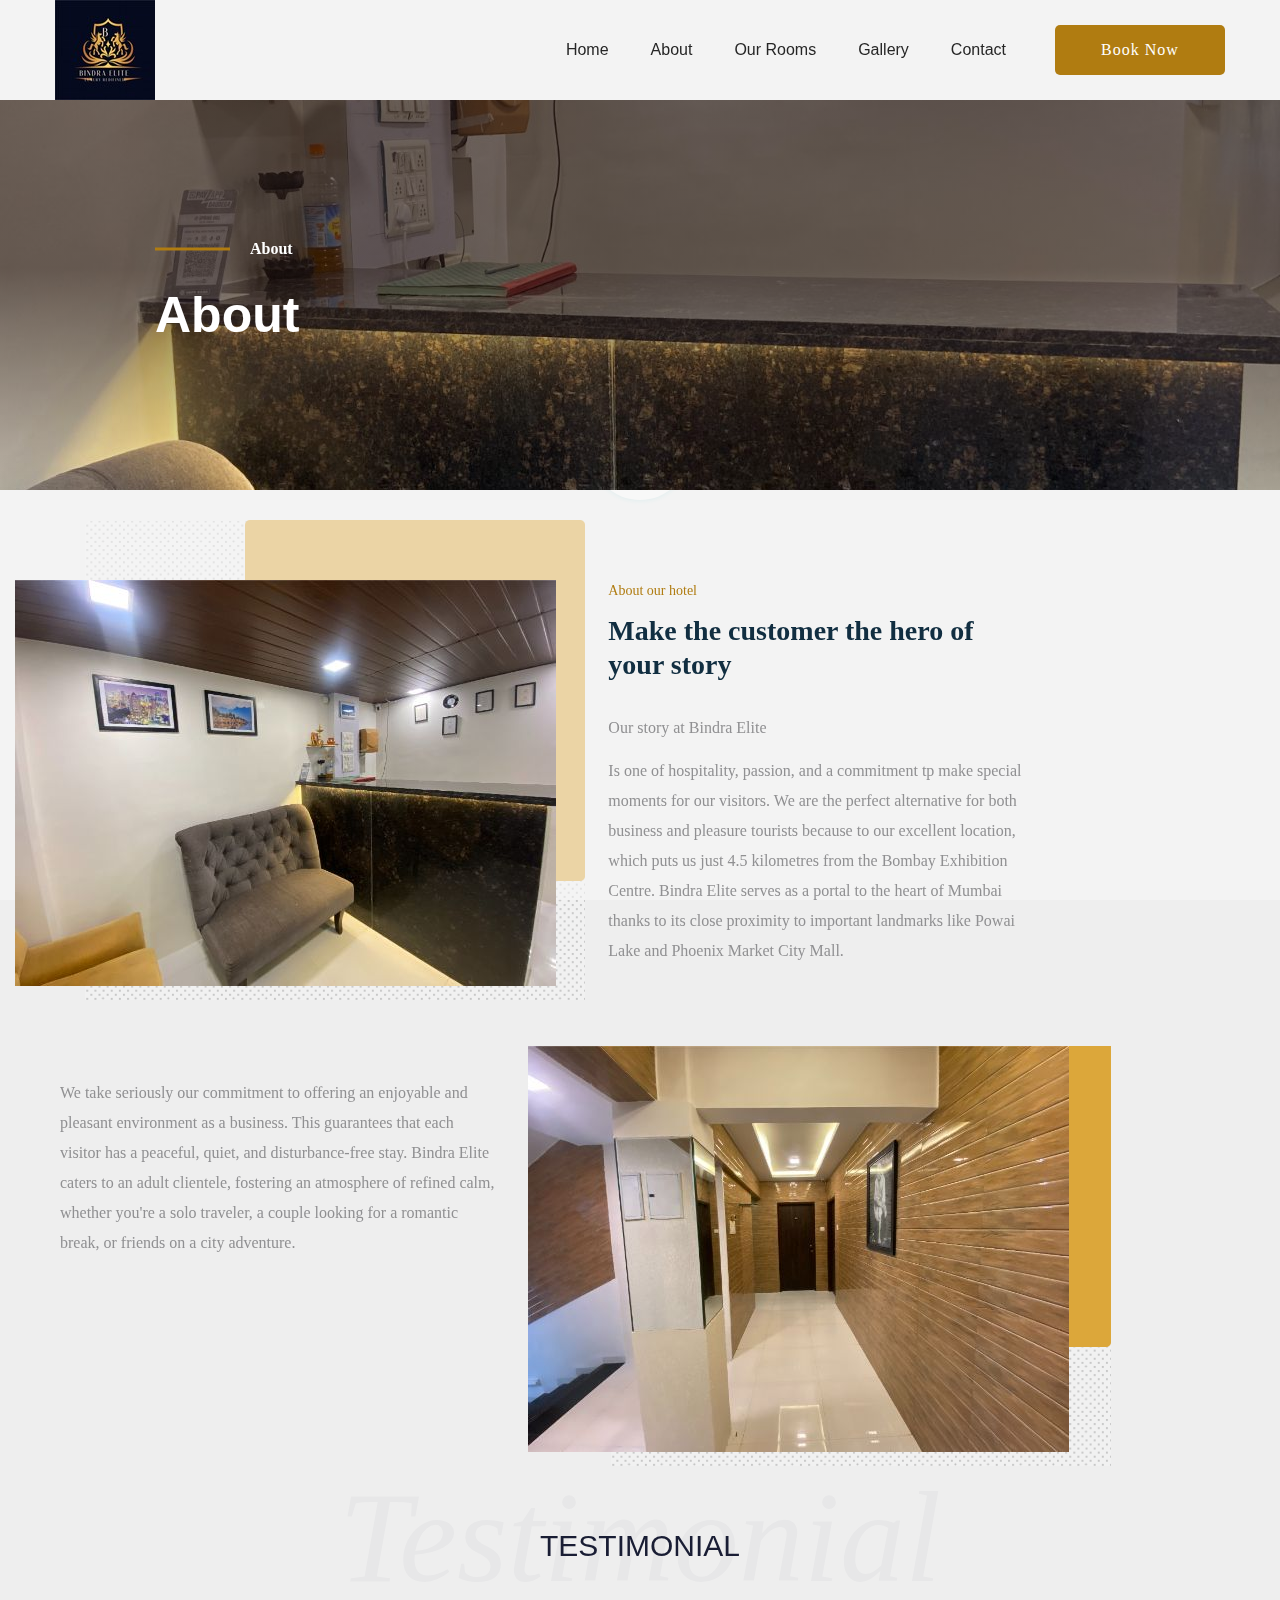
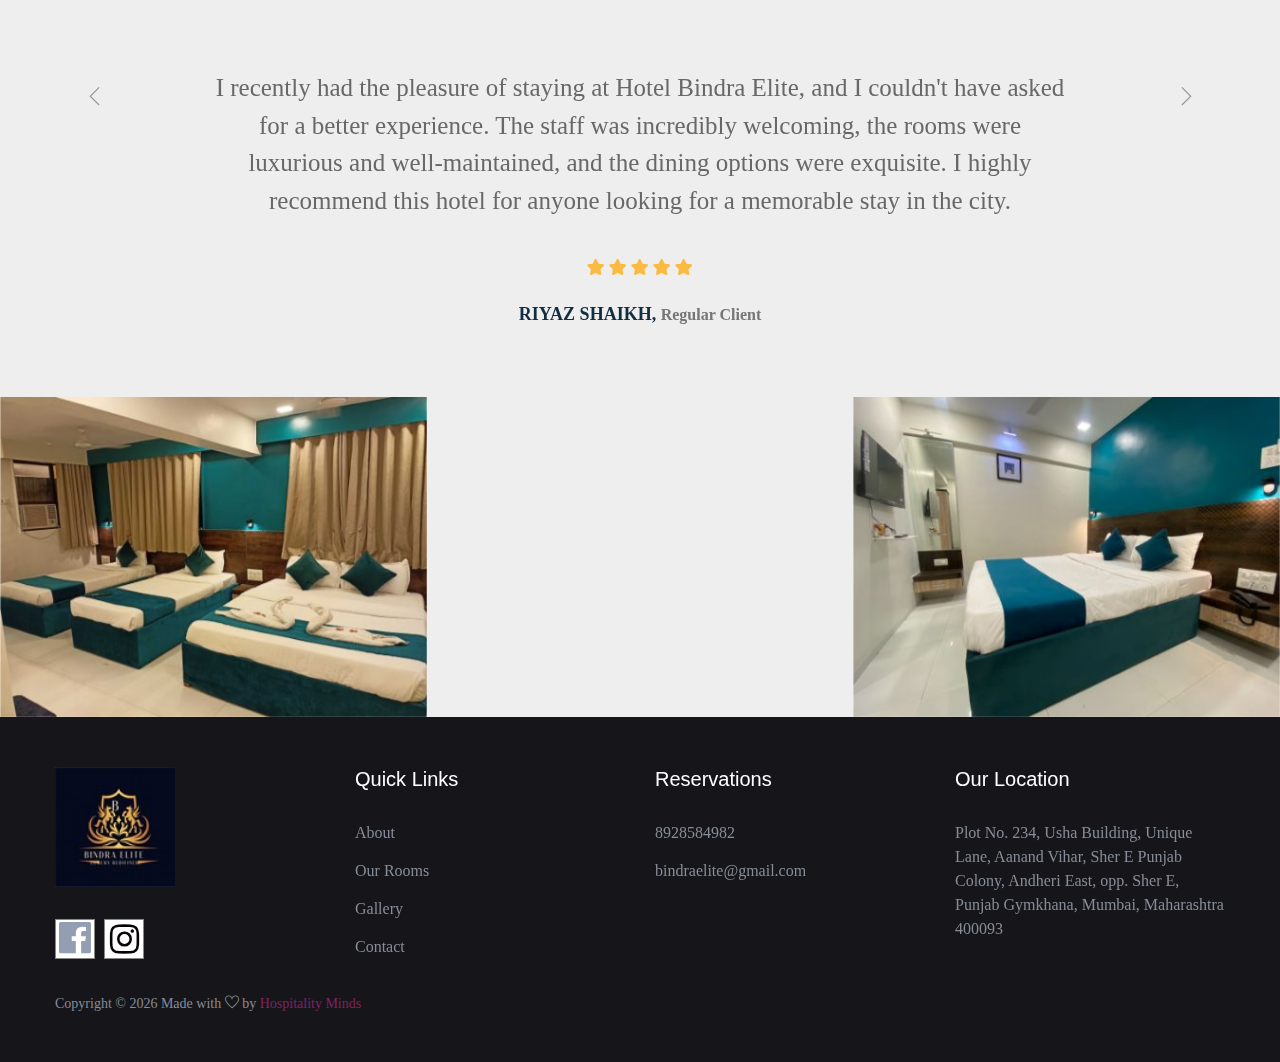
==== commit 3193ec6f: "Add files via upload" ====
--- a/about.html
+++ b/about.html
@@ -81,7 +81,7 @@
     <div class="col-xl-2 col-lg-2">
     
     <div class="header-btn">
-    <a href="contact.html" class="btn btn1 d-none d-lg-block ">Book Online</a>
+    <a href="contact.html" class="btn btn1 d-none d-lg-block ">Book Now</a>
     </div>
     </div>
     
@@ -156,7 +156,7 @@
   </div>
   
   <p class="pera-dtails"></p>
-  <p>We take seriously our commitment to offering an enjoyable and pleasant environment as a "Adults Only" business. This guarantees that each visitor has a peaceful, quiet, and disturbance-free stay. Bindra Elite caters to an adult clientele, fostering an atmosphere of refined calm, whether you're a solo traveler, a couple looking for a romantic break, or friends on a city adventure. </p>
+  <p>We take seriously our commitment to offering an enjoyable and pleasant environment as a business. This guarantees that each visitor has a peaceful, quiet, and disturbance-free stay. Bindra Elite caters to an adult clientele, fostering an atmosphere of refined calm, whether you're a solo traveler, a couple looking for a romantic break, or friends on a city adventure. </p>
   
   </div>
   </div>
@@ -228,9 +228,8 @@
 </div>
 
 <div class="testimonial-caption text-center">
-<p>Best hotel in bkc area....have seen many hotels around but in this specific hotel staff, management and all other necessary services are awesome...
-  This hotel is on the 9th floor of BKC CROWN
-  Thank you so much for the best service offer 👌👌👌👍
+<p>I recently had the pleasure of staying at Hotel Bindra Elite, and I couldn't have asked for a better experience. The staff was incredibly welcoming, the rooms were luxurious and well-maintained, and the dining options were exquisite. 
+  I highly recommend this hotel for anyone looking for a memorable stay in the city.
 </p>
 
 <div class="testimonial-ratting">
@@ -255,8 +254,9 @@
 </div>
 
 <div class="testimonial-caption text-center">
-<p>Great hotel for solo and corporate travelers I m impressed with the interior and service
-  Thank you for the stay
+<p>Hotel Bindra Elite is a true gem in the heart of the city.
+   The staff's attention to detail and commitment to guest satisfaction are second to none.
+    Whether you're traveling for business or leisure, this hotel offers a welcoming and luxurious experience that you won't soon forget.
   
 </p>
 
@@ -282,8 +282,11 @@
 </div>
 
 <div class="testimonial-caption text-center">
-<p>Great hotel for solo and corporate travelers I m impressed with the interior and service
-  Thank you for the stay
+
+<p>My stay at Hotel Bindra Elite was nothing short of fantastic. 
+  The attention to detail, from the elegant room design to the impeccable service, was remarkable.
+   It truly felt like a home away from home.
+   I'll definitely be returning on my next trip to the city.
   
 </p>
 
@@ -310,8 +313,9 @@
 </div>
 
 <div class="testimonial-caption text-center">
-<p>I had traveled for a meeting and found this hotel very near to BKC, great hotel to stay for corporates, service was so good, i had a very comfortable stay
-  
+<p>I had the pleasure of staying at Hotel Bindra Elite during a business trip, and I was thoroughly impressed. 
+  The hotel's modern amenities, comfortable rooms, and convenient location near the business district made my stay productive and enjoyable.
+   I would highly recommend it to fellow business travelers
 </p>
 
 <div class="testimonial-ratting">
@@ -337,18 +341,26 @@
   <div class="row">
   <div class="col-md-12">
     <div class="gallery-active owl-carousel">
-      <div class="gallery-img">
-      <a href="#"><img src="image/assets/img1.jpg" alt=""></a>
-      </div>
+      
       <div class="gallery-img">
       <a href="#"><img src="image/assets/img4.jpg" alt=""></a>
       </div>
       <div class="gallery-img">
-      <a href="#"><img src="image/assets/IMG_1696.jpg" alt=""></a>
+      <a href="#"><img src="image/assets/6.jpg" alt=""></a>
       </div>
       <div class="gallery-img">
       <a href="#"><img src="image/assets/IMG_1702.jpg" alt=""></a>
       </div>
+      <div class="gallery-img">
+        <a href="#"><img src="image/assets/IMG_175.jpg" alt=""></a>
+        </div>
+        <div class="gallery-img">
+          <a href="#"><img src="image/assets/IMG_174.jpg" alt=""></a>
+          </div>
+          <div class="gallery-img">
+            <a href="#"><img src="image/assets/5.jpg" alt=""></a>
+            </div>
+          
       </div>
   </div>
   </div>
--- a/assets/css/style.css
+++ b/assets/css/style.css
@@ -374,7 +374,7 @@
 }
 
 .mb-120 {
-    margin-bottom: 120px
+    margin-bottom: 100px
 }
 
 .pt-45 {
@@ -528,8 +528,8 @@
     .customar-padding {
         padding-left: 20px;
         padding-right: 20px;
-        padding-top: 160px;
-        padding-bottom: 80px
+        padding-top: 10px;
+        padding-bottom: 10px
     }
 }
 
@@ -1288,6 +1288,7 @@
 
 @media only screen and (min-width:768px) and (max-width:991px) {
     .customer-caption {
+        margin-bottom: 80px;
         padding-left: 0
     }
 }
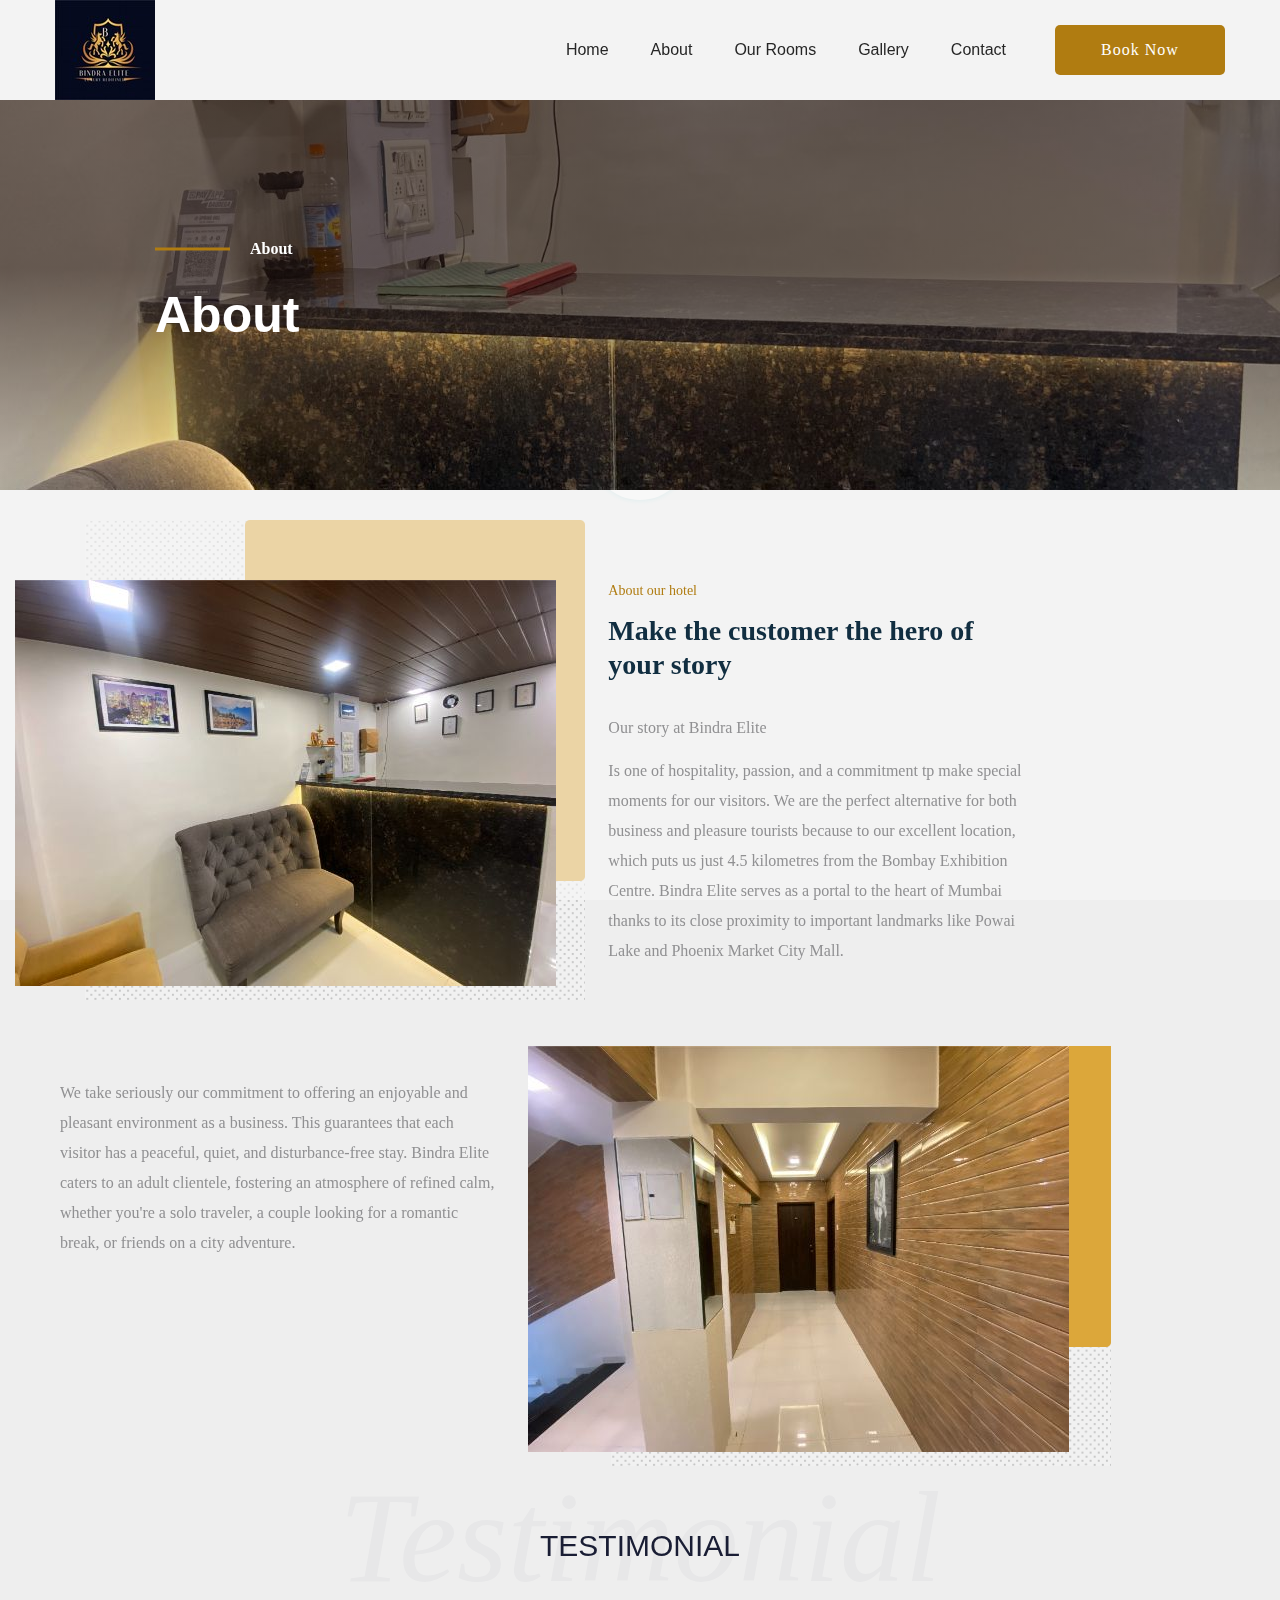
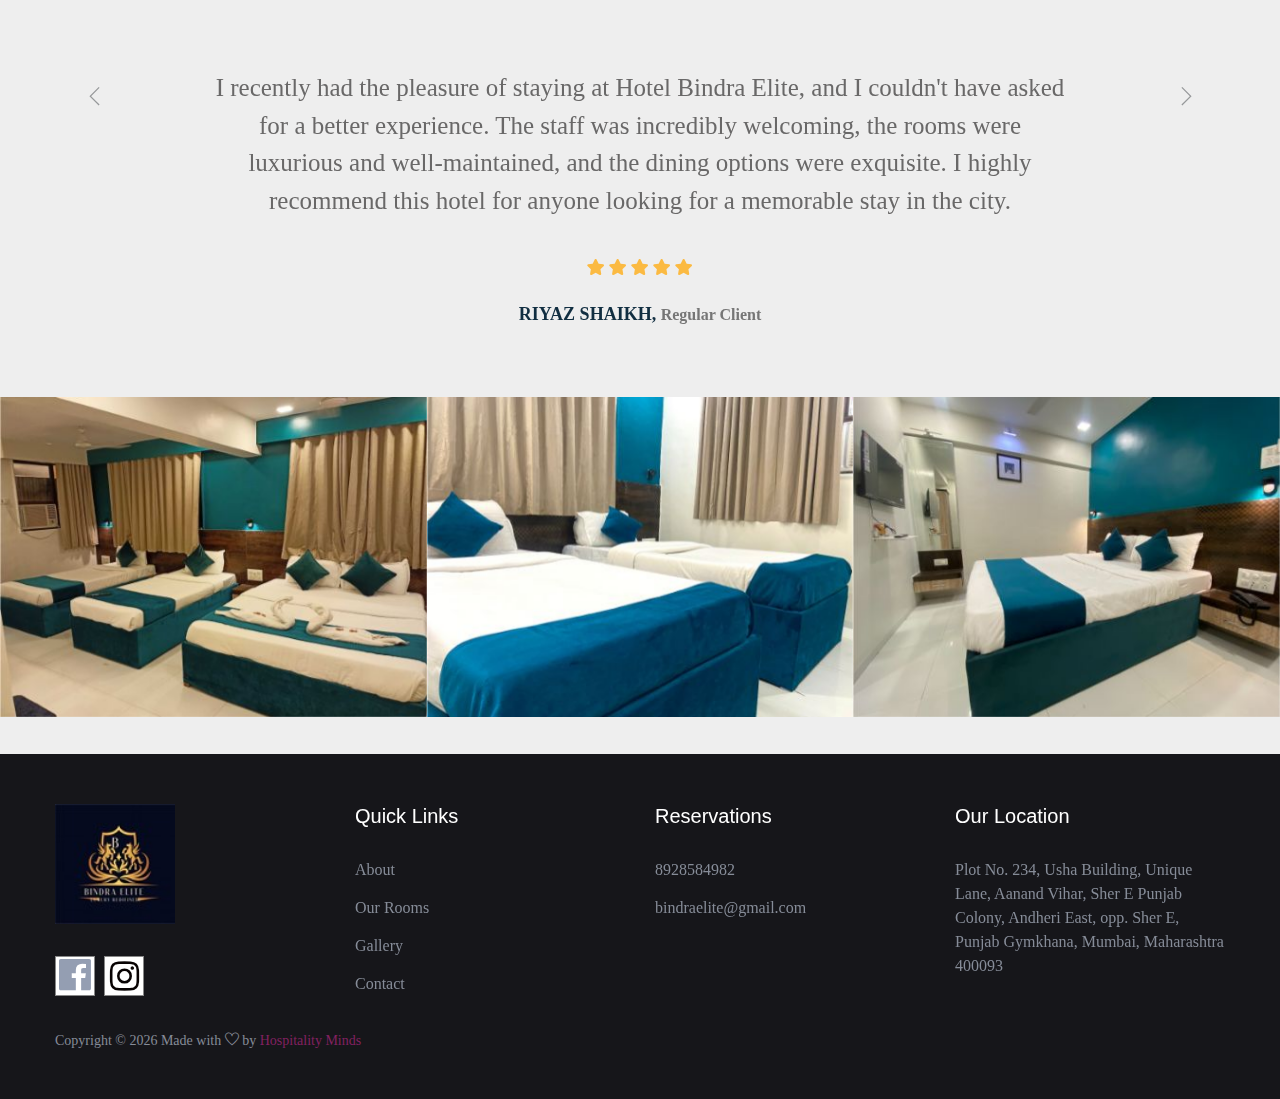
==== commit 62768b88: "Add files via upload" ====
--- a/about.html
+++ b/about.html
@@ -5,8 +5,8 @@
 <meta http-equiv="x-ua-compatible" content="ie=edge">
 <title>About Us|Hotel Bindra Elite</title>
 <meta name="title" content="About Us|Hotel Bindra Elite">
-<meta name="description" content="Hotel Bindra Elite is just 1.5km away from the visa consulate. It has a spacious and well-furnished room with best-in-class amenities to upscale comfort for your stay. Reserve a stay at Hotel Bindra Elite among the best hotels in bkc to enjoy the best comfort and luxury.">
-<meta name="keywords" content="budget hotel in mumbai,hotels in bkc,hotels near bandra kurla complex,hotels near us consulate mumbai,hotels near us embassy,hotels near bkc us consulate,hotel near bkc,hotel in bandra east,hotels near bkc mumbai,bandra mumbai hotels,hotels near bandra,mumbai hotels to stay,Hotel Bindra Elite,bkc crown,hotels near bandra east,hotel in bkc,best hotel in bkc,hotel in bkc mumbai,hotel near bkc mumbai,hotel near bkc bandra,budget hotel in bandra kurla complex">
+<meta name="description" content="Hotel Bindra Elite is just 1.5km away from the visa consulate. It has a spacious and well-furnished room with best-in-class amenities to upscale comfort for your stay. Reserve a stay at Hotel Bindra Elite among the best hotels in Bindra Elite to enjoy the best comfort and luxury.">
+<meta name="keywords" content="budget hotel in mumbai,hotels in Bindra Elite,hotels near bandra kurla complex,hotels near us consulate mumbai,hotels near us embassy,hotels near Bindra Elite us consulate,hotel near Bindra Elite,hotel in bandra east,hotels near Bindra Elite mumbai,bandra mumbai hotels,hotels near bandra,mumbai hotels to stay,Hotel Bindra Elite,Bindra Elite crown,hotels near bandra east,hotel in Bindra Elite,best hotel in Bindra Elite,hotel in Bindra Elite mumbai,hotel near Bindra Elite mumbai,hotel near Bindra Elite bandra,budget hotel in bandra kurla complex">
 <meta name="viewport" content="width=device-width, initial-scale=1">
 <link rel="manifest" href="site.webmanifest">
 <link rel="canonical" href="http://HotelBindraElite.com/">
--- a/assets/css/style.css
+++ b/assets/css/style.css
@@ -536,8 +536,8 @@
 @media (max-width:767px) {
     .customar-padding {
         margin: 10px;
-        padding-top: 80px;
-        padding-bottom: 45px;
+        padding-top: 30px;
+        padding-bottom: 10px;
         padding-left: 20px;
         padding-right: 20px
     }
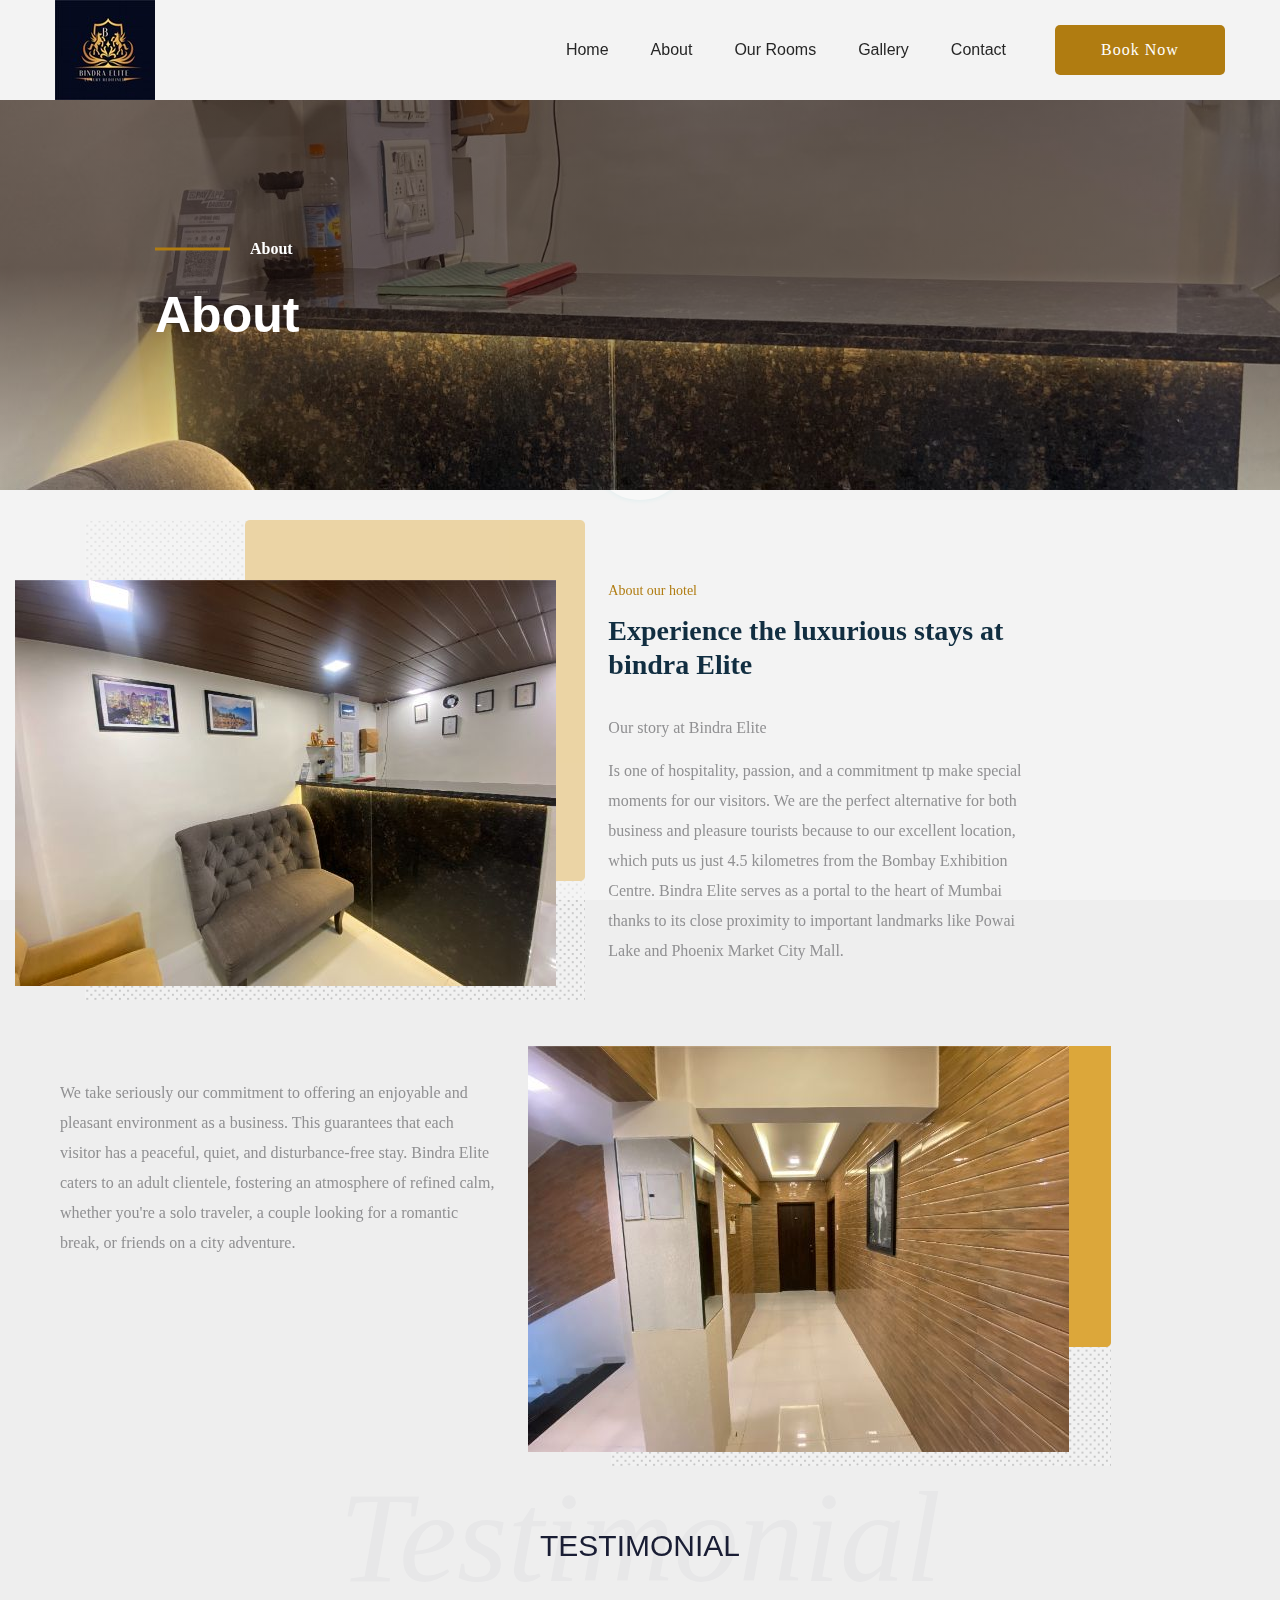
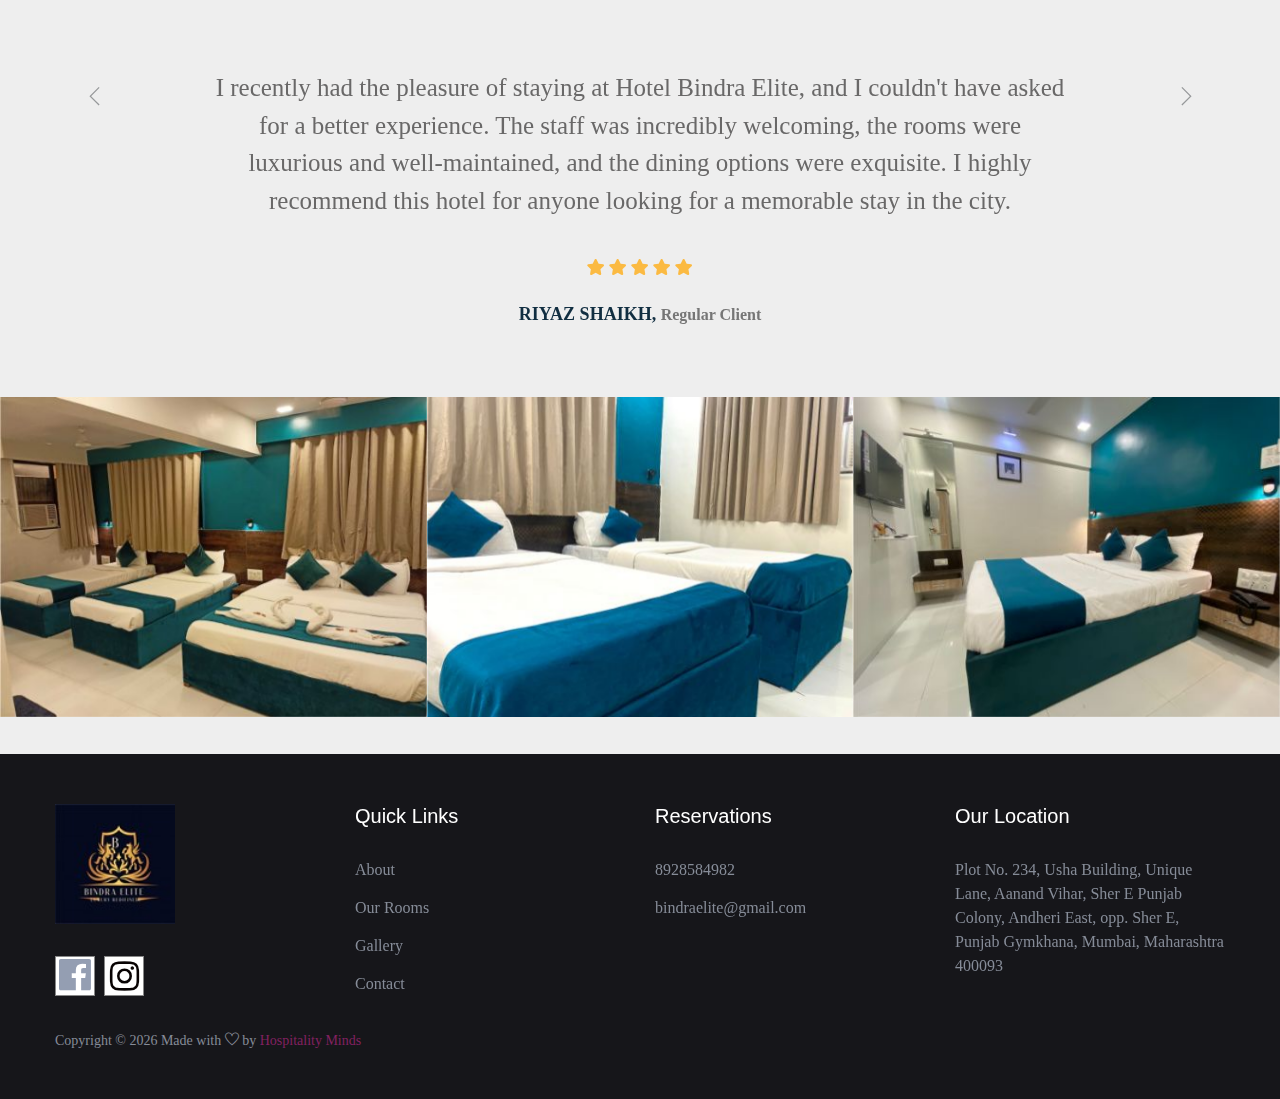
==== commit c818e167: "Add files via upload" ====
--- a/about.html
+++ b/about.html
@@ -6,7 +6,7 @@
 <title>About Us|Hotel Bindra Elite</title>
 <meta name="title" content="About Us|Hotel Bindra Elite">
 <meta name="description" content="Hotel Bindra Elite is just 1.5km away from the visa consulate. It has a spacious and well-furnished room with best-in-class amenities to upscale comfort for your stay. Reserve a stay at Hotel Bindra Elite among the best hotels in Bindra Elite to enjoy the best comfort and luxury.">
-<meta name="keywords" content="budget hotel in mumbai,hotels in Bindra Elite,hotels near bandra kurla complex,hotels near us consulate mumbai,hotels near us embassy,hotels near Bindra Elite us consulate,hotel near Bindra Elite,hotel in bandra east,hotels near Bindra Elite mumbai,bandra mumbai hotels,hotels near bandra,mumbai hotels to stay,Hotel Bindra Elite,Bindra Elite crown,hotels near bandra east,hotel in Bindra Elite,best hotel in Bindra Elite,hotel in Bindra Elite mumbai,hotel near Bindra Elite mumbai,hotel near Bindra Elite bandra,budget hotel in bandra kurla complex">
+<meta name="keywords" content="budget hotel in mumbai,hotels in Bindra Elite,hotels near bandra kurla complex,hotels near us consulate mumbai,hotels near us embassy,hotels near Bindra Elite us consulate,hotel near Bindra Elite,hotel in bandra east,hotels near Bindra Elite mumbai,bandra mumbai hotels,hotels near bandra,mumbai hotels to stay,Hotel Bindra Elite,Bindra Elite ,hotels near bandra east,hotel in Bindra Elite,best hotel in Bindra Elite,hotel in Bindra Elite mumbai,hotel near Bindra Elite mumbai,hotel near Bindra Elite bandra,budget hotel in bandra kurla complex">
 <meta name="viewport" content="width=device-width, initial-scale=1">
 <link rel="manifest" href="site.webmanifest">
 <link rel="canonical" href="http://HotelBindraElite.com/">
@@ -130,7 +130,7 @@
 <div class=" col-xl-4 col-lg-4">
 <div class="customer-caption">
 <span>About our hotel</span>
-<h2>Make the customer the hero of your story</h2>
+<h2>Experience the luxurious stays at bindra Elite</h2>
 <div class="caption-details">
   <!-- <a href="#" class="btn more-btn1">Learn More <i class="ti-angle-right"></i> </a> -->
 </div>
